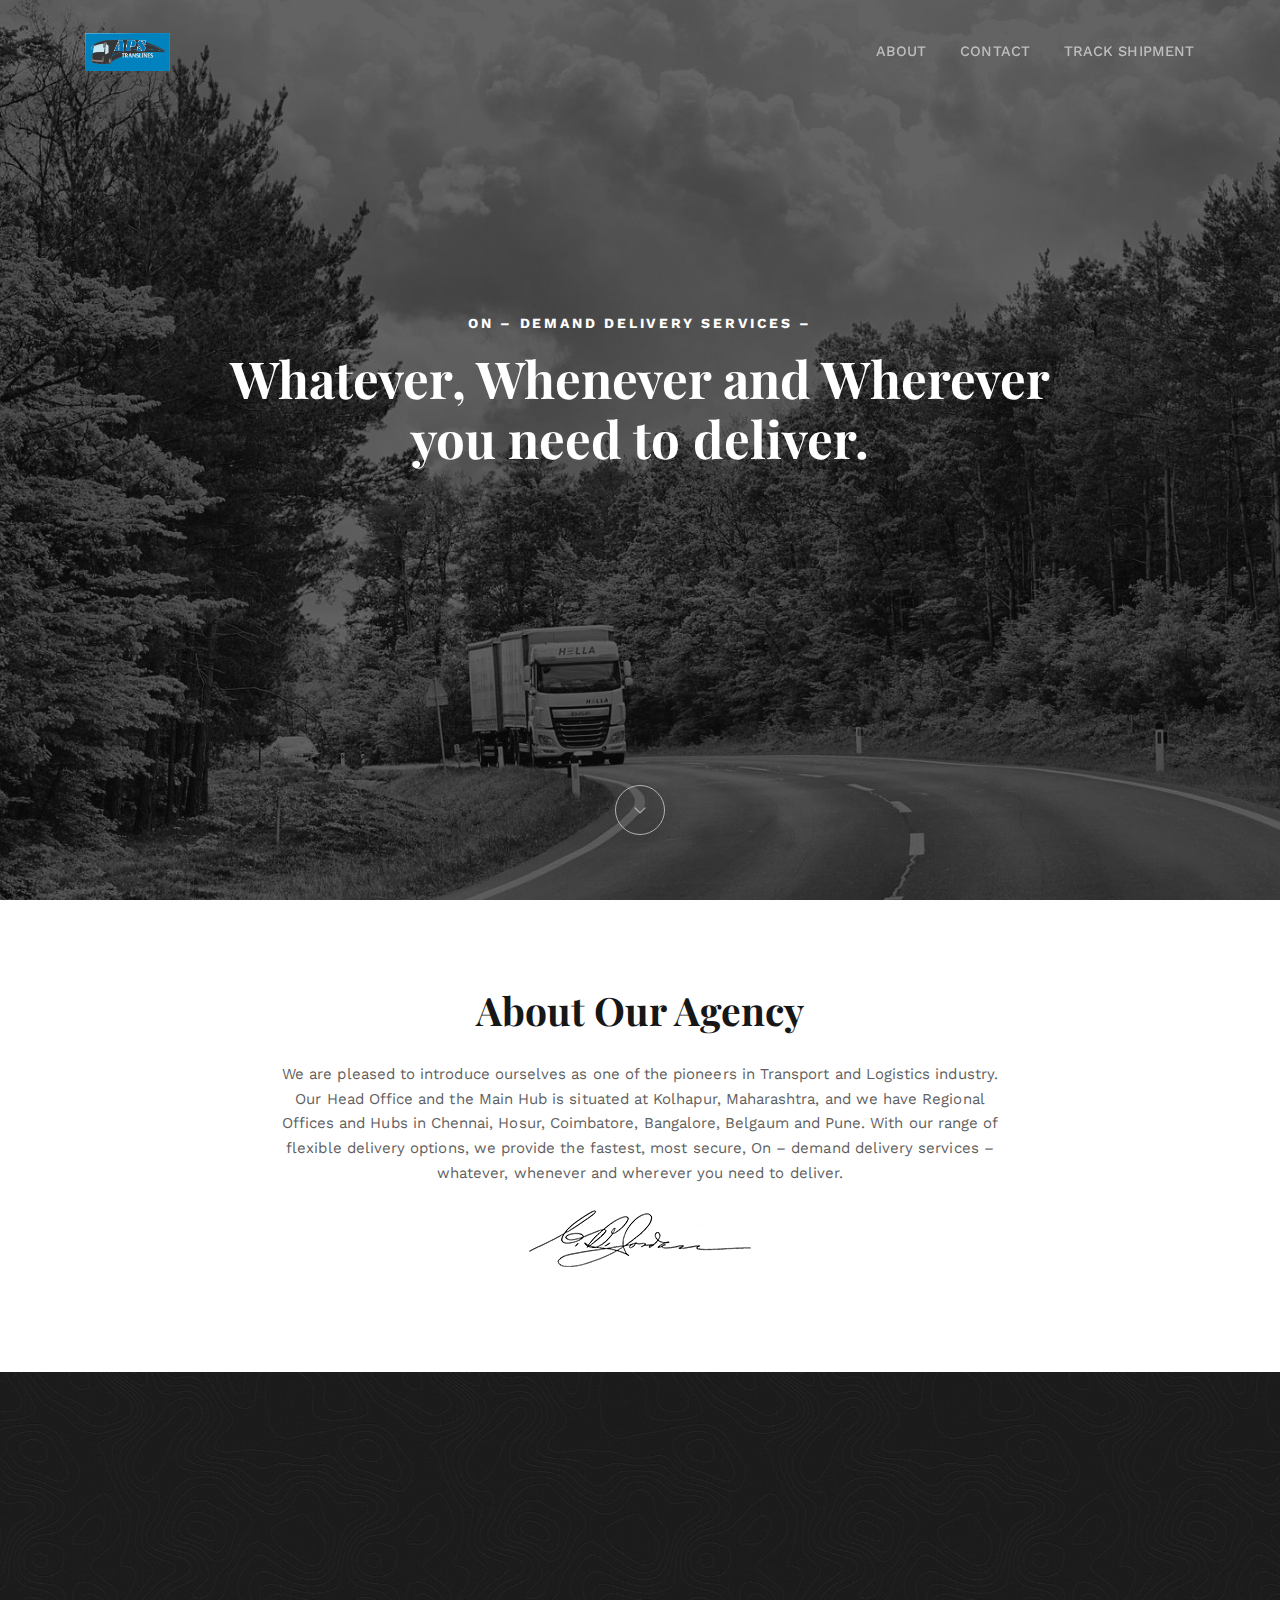
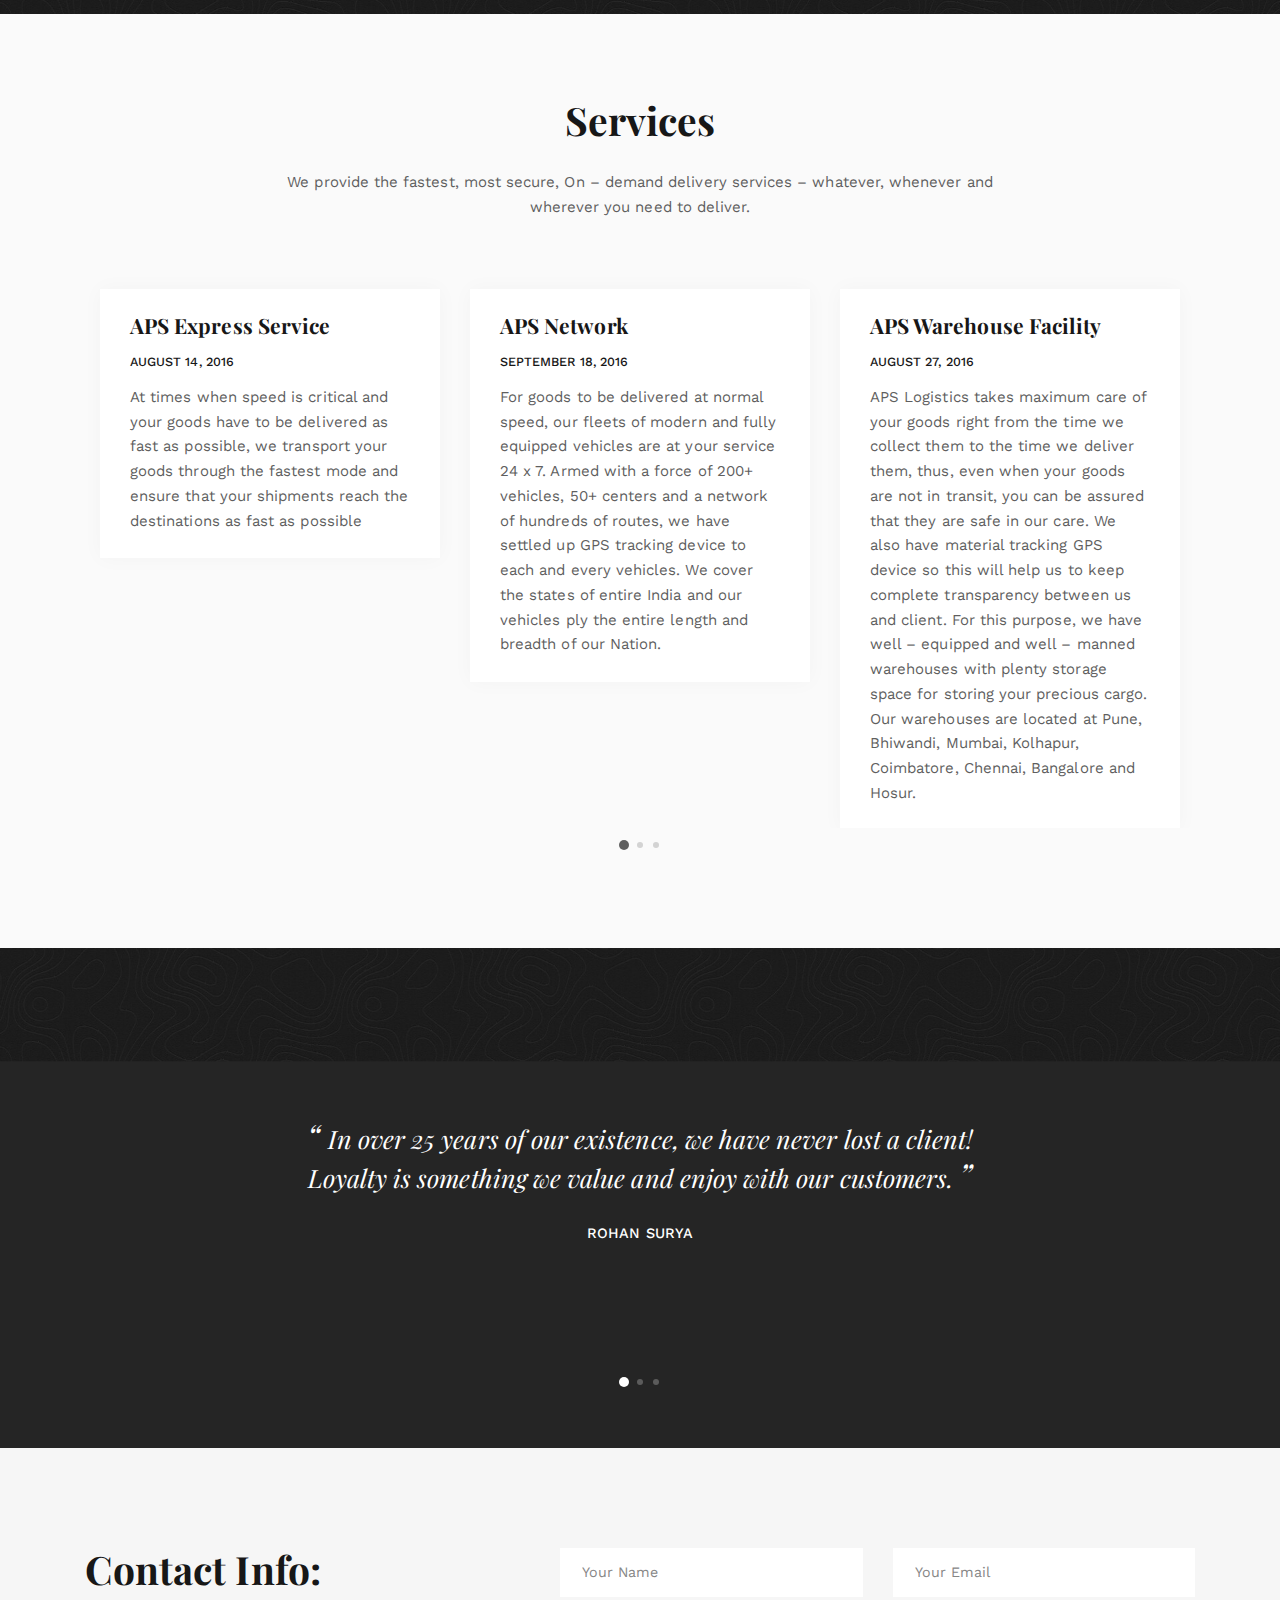
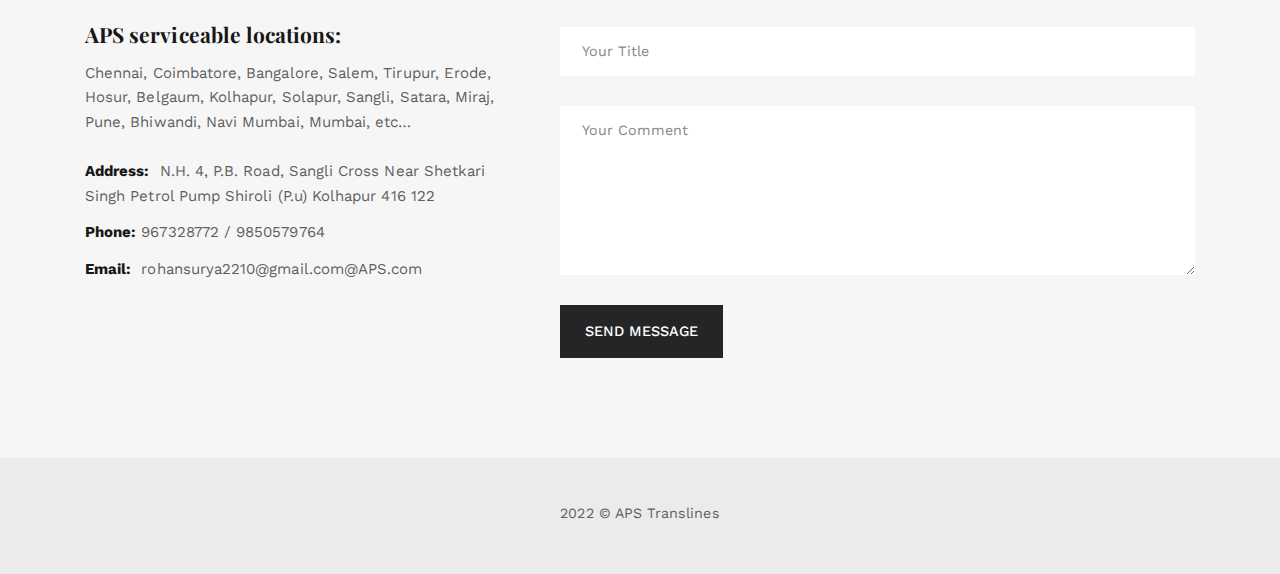
==== index.html @ 576942c9 "Aps2 Init" ====
<!DOCTYPE html>
<html lang="en">
  <head>
    <meta charset="utf-8" />
    <meta http-equiv="X-UA-Compatible" content="IE=edge" />
    <title>APS Translines</title>
    <meta
      name="description"
      content="APS Translines - A transport logistics company "
    />
    <meta
      name="keywords"
      content="APS Translines, delivery, transport, logistics, package"
    />
    <meta name="author" content="nK" />
    <link rel="icon" type="image/png" href="assets/images/favicon.jpg" />
    <!-- chage the header logo -->
    <meta name="viewport" content="width=device-width, initial-scale=1" />

    <!-- START: Styles -->

    <!-- Google Fonts -->
    <link
      href="https://fonts.googleapis.com/css?family=Playfair+Display:400,400i,700,700i%7cWork+Sans:400,500,700"
      rel="stylesheet"
      type="text/css"
    />

    <link rel="stylesheet" href="assets/css/combined.css" />

    <!-- END: Styles -->
  </head>

  <body>
    <header class="nk-header">
      <!--
        START: Navbar
    -->
      <nav
        class="nk-navbar nk-navbar-top nk-navbar-sticky nk-navbar-transparent nk-navbar-white-text-on-top"
      >
        <div class="container">
          <div class="nk-nav-table">
            <a href="index.html" class="nk-nav-logo">
              <img
                src="assets/images/logo.jpg"
                alt=""
                width="85"
                class="nk-nav-logo-onscroll"
              />
              <img src="assets/images/logo.jpg" alt="" width="85" />
            </a>

            <ul
              class="nk-nav nk-nav-right hidden-md-down"
              data-nav-mobile="#nk-nav-mobile"
            >
              <li>
                <a href="index.html#about">About</a>
              </li>
              <li>
                <a href="index.html#contact">Contact</a>
              </li>

              <li>
                <!-- <a href="blog.html">Blog</a> -->
                <a href="">Track Shipment</a>
              </li>
            </ul>

            <ul class="nk-nav nk-nav-right nk-nav-icons">
              <li class="single-icon hidden-lg-up">
                <a href="#" class="nk-navbar-full-toggle">
                  <span class="nk-icon-burger">
                    <span class="nk-t-1"></span>
                    <span class="nk-t-2"></span>
                    <span class="nk-t-3"></span>
                  </span>
                </a>
              </li>
            </ul>
          </div>
        </div>
      </nav>
      <!-- END: Navbar -->
    </header>

    <!--
    START: Navbar Mobile
-->
    <nav
      class="nk-navbar nk-navbar-full nk-navbar-align-center"
      id="nk-nav-mobile"
    >
      <div class="nk-navbar-bg">
        <div
          class="bg-image"
          style="background-image: url('assets/images/bg-menu.jpg')"
        ></div>
      </div>
      <div class="nk-nav-table">
        <div class="nk-nav-row">
          <div class="container">
            <div class="nk-nav-header">
              <div class="nk-nav-logo">
                <a href="index.html" class="nk-nav-logo">
                  <img src="assets/images/logo-light.svg" alt="" width="85" />
                </a>
              </div>

              <div class="nk-nav-close nk-navbar-full-toggle">
                <span class="nk-icon-close"></span>
              </div>
            </div>
          </div>
        </div>
        <div class="nk-nav-row-full nk-nav-row">
          <div class="nano">
            <div class="nano-content">
              <div class="nk-nav-table">
                <div
                  class="nk-nav-row nk-nav-row-full nk-nav-row-center nk-navbar-mobile-content"
                >
                  <ul class="nk-nav">
                    <!-- Here will be inserted menu from [data-mobile-menu="#nk-nav-mobile"] -->
                  </ul>
                </div>
              </div>
            </div>
          </div>
        </div>
        <div class="nk-nav-row">
          <div class="container">
            <div class="nk-nav-social">
              <ul>
                <li>
                  <a href="https://twitter.com/nkdevv"
                    ><i class="fa fa-twitter"></i
                  ></a>
                </li>
                <li>
                  <a href="https://www.facebook.com/unvabdesign/"
                    ><i class="fa fa-facebook"></i
                  ></a>
                </li>
                <li>
                  <a href="https://dribbble.com/_nK"
                    ><i class="fa fa-dribbble"></i
                  ></a>
                </li>
                <li>
                  <a href="https://www.instagram.com/unvab/"
                    ><i class="fa fa-instagram"></i
                  ></a>
                </li>
              </ul>
            </div>
          </div>
        </div>
      </div>
    </nav>
    <!-- END: Navbar Mobile -->

    <div class="nk-main">
      <!-- START: Header Title -->
      <div class="nk-header-title nk-header-title-full">
        <div class="bg-image">
          <div style="background-image: url('assets/images/truck.jpg')"></div>
          <div
            class="bg-image-overlay"
            style="background-color: rgba(12, 12, 12, 0.6)"
          ></div>
        </div>
        <div class="nk-header-table">
          <div class="nk-header-table-cell">
            <div class="container">
              <h2 class="nk-subtitle text-white">
                On – demand delivery services –
              </h2>

              <h1 class="nk-title display-3 text-white">
                Whatever, Whenever and Wherever
                <br />
                you need to deliver.
              </h1>

              <div class="nk-gap"></div>
              <div class="nk-header-text text-white">
                <div class="nk-gap-4"></div>
              </div>
            </div>
          </div>
        </div>

        <div>
          <a
            class="nk-header-title-scroll-down text-white"
            href="#nk-header-title-scroll-down"
          >
            <span class="pe-7s-angle-down"></span>
          </a>
        </div>
      </div>

      <div id="nk-header-title-scroll-down"></div>

      <!-- END: Header Title -->

      <!-- START: About Our Agency -->
      <div class="bg-white" id="about">
        <div class="container">
          <div class="row">
            <div class="col-lg-8 offset-lg-2 text-xs-center">
              <div class="nk-gap-4 mt-9"></div>

              <h2 class="display-4">About Our Agency</h2>
              <div class="nk-gap mnt-5"></div>

              <p>
                We are pleased to introduce ourselves as one of the pioneers in
                Transport and Logistics industry. Our Head Office and the Main
                Hub is situated at Kolhapur, Maharashtra, and we have Regional
                Offices and Hubs in Chennai, Hosur, Coimbatore, Bangalore,
                Belgaum and Pune. With our range of flexible delivery options,
                we provide the fastest, most secure, On – demand delivery
                services – whatever, whenever and wherever you need to deliver.
              </p>

              <img
                src="assets/images/about-me-signature.png"
                alt=""
                class="nk-img-fit"
              />

              <div class="nk-gap-4 mt-25"></div>
            </div>
          </div>
        </div>
      </div>
      <!-- END: About Our Agency -->

      <!-- START: Features -->
      <div class="nk-box bg-dark-1 text-white">
        <div
          class="bg-image bg-image-parallax"
          style="background-image: url('assets/images/bg-pattern.jpg')"
        ></div>
        <div class="nk-gap-5 mnt-6"></div>
        <div class="container">
          <div class="row vertical-gap">
            <div class="col-md-6 col-lg-3">
              <div class="nk-ibox-1">
                <div class="nk-ibox-icon">
                  <span class="pe-7s-portfolio"></span>
                </div>
                <div class="nk-ibox-cont">
                  <div class="nk-ibox-title">30+</div>
                  <div class="nk-ibox-text">Valuable Cliente</div>
                </div>
              </div>
            </div>
            <div class="col-md-6 col-lg-3">
              <div class="nk-ibox-1">
                <div class="nk-ibox-icon">
                  <span class="pe-7s-clock"></span>
                </div>
                <div class="nk-ibox-cont">
                  <div class="nk-ibox-title">24 X 7</div>
                  <div class="nk-ibox-text">Available</div>
                </div>
              </div>
            </div>
            <div class="col-md-6 col-lg-3">
              <div class="nk-ibox-1">
                <div class="nk-ibox-icon">
                  <span class="pe-7s-star"></span>
                </div>
                <div class="nk-ibox-cont">
                  <div class="nk-ibox-title">200+</div>
                  <div class="nk-ibox-text">vehicles</div>
                </div>
              </div>
            </div>
            <div class="col-md-6 col-lg-3">
              <div class="nk-ibox-1">
                <div class="nk-ibox-icon">
                  <span class="pe-7s-like"></span>
                </div>
                <div class="nk-ibox-cont">
                  <div class="nk-ibox-title">735</div>
                  <div class="nk-ibox-text">Happy Clients</div>
                </div>
              </div>
            </div>
          </div>
        </div>
        <div class="nk-gap-5 mnt-6"></div>
      </div>
      <!-- END: Features -->

      <!-- START: Portfolio -->
      <!-- <div class="nk-box bg-white" id="projects">
        <div class="nk-gap-4 mt-5"></div>

        <h2 class="text-xs-center display-4">Best Projects</h2>

        <div class="nk-gap mnt-6"></div>
        <div class="container">
          <div class="row">
            <div class="col-lg-8 offset-lg-2">
              <div class="text-xs-center">
                Donec orci sem, pretium ac dolor et, faucibus faucibus mauris.
                Etiam,pellentesque faucibus. Vestibulum gravida volutpat ipsum
                non ultrices.
              </div>
            </div>
          </div>
        </div>

        <div class="nk-gap-2 mt-12"></div>
        <div class="container">
          <div class="nk-portfolio-list nk-isotope nk-isotope-3-cols">
            <div class="nk-isotope-item" data-filter="Mockup">
              <div
                class="nk-portfolio-item nk-portfolio-item-square nk-portfolio-item-info-style-1"
              >
                <a
                  href="portfolio-single.html"
                  class="nk-portfolio-item-link"
                ></a>
                <div class="nk-portfolio-item-image">
                  <div
                    style="
                      background-image: url('assets/images/portfolio-7-sm.jpg');
                    "
                  ></div>
                </div>
                <div
                  class="nk-portfolio-item-info nk-portfolio-item-info-center text-xs-center"
                >
                  <div>
                    <h2 class="portfolio-item-title h3">Vinyl Record</h2>
                    <div class="portfolio-item-category">Mockup</div>
                  </div>
                </div>
              </div>
            </div>

            <div class="nk-isotope-item" data-filter="Print">
              <div
                class="nk-portfolio-item nk-portfolio-item-square nk-portfolio-item-info-style-1"
              >
                <a
                  href="portfolio-single.html"
                  class="nk-portfolio-item-link"
                ></a>
                <div class="nk-portfolio-item-image">
                  <div
                    style="
                      background-image: url('assets/images/portfolio-4-sm.jpg');
                    "
                  ></div>
                </div>
                <div
                  class="nk-portfolio-item-info nk-portfolio-item-info-center text-xs-center"
                >
                  <div>
                    <h2 class="portfolio-item-title h3">Modern T-Shirt</h2>
                    <div class="portfolio-item-category">Print</div>
                  </div>
                </div>
              </div>
            </div>

            <div class="nk-isotope-item" data-filter="Branding">
              <div
                class="nk-portfolio-item nk-portfolio-item-square nk-portfolio-item-info-style-1"
              >
                <a
                  href="portfolio-single.html"
                  class="nk-portfolio-item-link"
                ></a>
                <div class="nk-portfolio-item-image">
                  <div
                    style="
                      background-image: url('assets/images/portfolio-5-sm.jpg');
                    "
                  ></div>
                </div>
                <div
                  class="nk-portfolio-item-info nk-portfolio-item-info-center text-xs-center"
                >
                  <div>
                    <h2 class="portfolio-item-title h3">Minimal Bag</h2>
                    <div class="portfolio-item-category">Branding</div>
                  </div>
                </div>
              </div>
            </div>

            <div class="nk-isotope-item" data-filter="Design">
              <div
                class="nk-portfolio-item nk-portfolio-item-square nk-portfolio-item-info-style-1"
              >
                <a
                  href="portfolio-single.html"
                  class="nk-portfolio-item-link"
                ></a>
                <div class="nk-portfolio-item-image">
                  <div
                    style="
                      background-image: url('assets/images/portfolio-9-sm.jpg');
                    "
                  ></div>
                </div>
                <div
                  class="nk-portfolio-item-info nk-portfolio-item-info-center text-xs-center"
                >
                  <div>
                    <h2 class="portfolio-item-title h3">Clean &amp; Groovy</h2>
                    <div class="portfolio-item-category">Design</div>
                  </div>
                </div>
              </div>
            </div>

            <div class="nk-isotope-item" data-filter="Design">
              <div
                class="nk-portfolio-item nk-portfolio-item-square nk-portfolio-item-info-style-1"
              >
                <a
                  href="portfolio-single.html"
                  class="nk-portfolio-item-link"
                ></a>
                <div class="nk-portfolio-item-image">
                  <div
                    style="
                      background-image: url('assets/images/portfolio-3-sm.jpg');
                    "
                  ></div>
                </div>
                <div
                  class="nk-portfolio-item-info nk-portfolio-item-info-center text-xs-center"
                >
                  <div>
                    <h2 class="portfolio-item-title h3">Minimal Mobile App</h2>
                    <div class="portfolio-item-category">Design</div>
                  </div>
                </div>
              </div>
            </div>

            <div class="nk-isotope-item" data-filter="Print">
              <div
                class="nk-portfolio-item nk-portfolio-item-square nk-portfolio-item-info-style-1"
              >
                <a
                  href="portfolio-single.html"
                  class="nk-portfolio-item-link"
                ></a>
                <div class="nk-portfolio-item-image">
                  <div
                    style="
                      background-image: url('assets/images/portfolio-8-sm.jpg');
                    "
                  ></div>
                </div>
                <div
                  class="nk-portfolio-item-info nk-portfolio-item-info-center text-xs-center"
                >
                  <div>
                    <h2 class="portfolio-item-title h3">White T-Shirt</h2>
                    <div class="portfolio-item-category">Print</div>
                  </div>
                </div>
              </div>
            </div>

            <div class="nk-isotope-item" data-filter="Branding">
              <div
                class="nk-portfolio-item nk-portfolio-item-square nk-portfolio-item-info-style-1"
              >
                <a
                  href="portfolio-single.html"
                  class="nk-portfolio-item-link"
                ></a>
                <div class="nk-portfolio-item-image">
                  <div
                    style="
                      background-image: url('assets/images/portfolio-2-sm.jpg');
                    "
                  ></div>
                </div>
                <div
                  class="nk-portfolio-item-info nk-portfolio-item-info-center text-xs-center"
                >
                  <div>
                    <h2 class="portfolio-item-title h3">Business Card</h2>
                    <div class="portfolio-item-category">Branding</div>
                  </div>
                </div>
              </div>
            </div>

            <div class="nk-isotope-item" data-filter="Photography">
              <div
                class="nk-portfolio-item nk-portfolio-item-square nk-portfolio-item-info-style-1"
              >
                <a
                  href="portfolio-single.html"
                  class="nk-portfolio-item-link"
                ></a>
                <div class="nk-portfolio-item-image">
                  <div
                    style="
                      background-image: url('assets/images/portfolio-6-sm.jpg');
                    "
                  ></div>
                </div>
                <div
                  class="nk-portfolio-item-info nk-portfolio-item-info-center text-xs-center"
                >
                  <div>
                    <h2 class="portfolio-item-title h3">Heja Stockholm</h2>
                    <div class="portfolio-item-category">Photography</div>
                  </div>
                </div>
              </div>
            </div>

            <div class="nk-isotope-item" data-filter="Photography">
              <div
                class="nk-portfolio-item nk-portfolio-item-square nk-portfolio-item-info-style-1"
              >
                <a
                  href="portfolio-single.html"
                  class="nk-portfolio-item-link"
                ></a>
                <div class="nk-portfolio-item-image">
                  <div
                    style="
                      background-image: url('assets/images/portfolio-12-sm.jpg');
                    "
                  ></div>
                </div>
                <div
                  class="nk-portfolio-item-info nk-portfolio-item-info-center text-xs-center"
                >
                  <div>
                    <h2 class="portfolio-item-title h3">Paper Bag</h2>
                    <div class="portfolio-item-category">Photography</div>
                  </div>
                </div>
              </div>
            </div>
          </div>
        </div>
        <div class="nk-gap-4 mt-15"></div>
      </div> -->
      <!-- END: Portfolio -->
      <!-- START: Blog -->
      <div class="nk-box bg-gray-1" id="blog">
        <div class="nk-gap-4 mt-5"></div>

        <h2 class="text-xs-center display-4">Services</h2>

        <div class="nk-gap mnt-6"></div>
        <div class="container">
          <div class="row">
            <div class="col-lg-8 offset-lg-2">
              <div class="text-xs-center">
                We provide the fastest, most secure, On – demand delivery
                services – whatever, whenever and wherever you need to deliver.
              </div>
            </div>
          </div>
        </div>

        <div class="nk-gap-2 mt-12"></div>
        <div class="container">
          <!-- START: Carousel -->
          <div
            class="nk-carousel-2 nk-carousel-x2 nk-carousel-no-margin nk-carousel-all-visible nk-blog-isotope"
            data-dots="true"
          >
            <div class="nk-carousel-inner">
              <div>
                <div>
                  <div class="pl-15 pr-15">
                    <div class="nk-blog-post">
                      <h2 class="nk-post-title h4">
                        <a href="blog-single.html">APS Network</a>
                      </h2>

                      <div class="nk-post-date">September 18, 2016</div>

                      <div class="nk-post-text">
                        <p>
                          For goods to be delivered at normal speed, our fleets
                          of modern and fully equipped vehicles are at your
                          service 24 x 7. Armed with a force of 200+ vehicles,
                          50+ centers and a network of hundreds of routes, we
                          have settled up GPS tracking device to each and every
                          vehicles. We cover the states of entire India and our
                          vehicles ply the entire length and breadth of our
                          Nation.
                        </p>
                      </div>
                    </div>
                  </div>
                  <div class="nk-gap-1"></div>
                </div>
              </div>

              <div>
                <div>
                  <div class="pl-15 pr-15">
                    <div class="nk-blog-post">
                      <h2 class="nk-post-title h4">
                        <a href="blog-single.html">APS Warehouse Facility</a>
                      </h2>

                      <div class="nk-post-date">August 27, 2016</div>

                      <div class="nk-post-text">
                        <p>
                          APS Logistics takes maximum care of your goods right
                          from the time we collect them to the time we deliver
                          them, thus, even when your goods are not in transit,
                          you can be assured that they are safe in our care. We
                          also have material tracking GPS device so this will
                          help us to keep complete transparency between us and
                          client. For this purpose, we have well – equipped and
                          well – manned warehouses with plenty storage space for
                          storing your precious cargo. Our warehouses are
                          located at Pune, Bhiwandi, Mumbai, Kolhapur,
                          Coimbatore, Chennai, Bangalore and Hosur.
                        </p>
                      </div>
                    </div>
                  </div>
                  <div class="nk-gap-1"></div>
                </div>
              </div>

              <div>
                <div>
                  <div class="pl-15 pr-15">
                    <div class="nk-blog-post">
                      <h2 class="nk-post-title h4">
                        <a href="blog-single.html">APS Express Service</a>
                      </h2>

                      <div class="nk-post-date">August 14, 2016</div>

                      <div class="nk-post-text">
                        <p>
                          At times when speed is critical and your goods have to
                          be delivered as fast as possible, we transport your
                          goods through the fastest mode and ensure that your
                          shipments reach the destinations as fast as possible
                        </p>
                      </div>
                    </div>
                  </div>
                  <div class="nk-gap-1"></div>
                </div>
              </div>
            </div>
          </div>
          <!-- END: Carousel -->
        </div>
        <div class="nk-gap-5 mt-20"></div>
      </div>
      <!-- END: Blog -->

      <!-- START: Reviews -->
      <div class="nk-box bg-dark-1">
        <div
          class="bg-image bg-image-parallax"
          style="background-image: url('assets/images/bg-pattern.jpg')"
        ></div>
        <div class="nk-gap-5 mnt-6"></div>
        <div class="nk-gap-3"></div>
        <div class="container-fluid">
          <!-- START: Carousel -->
          <div
            class="nk-carousel nk-carousel-all-visible text-white"
            data-autoplay="18000"
            data-dots="true"
          >
            <div class="nk-carousel-inner">
              <div>
                <div>
                  <blockquote class="nk-blockquote-style-1 text-white">
                    <p>
                      In over 25 years of our existence, we have never lost a
                      client! Loyalty is something we value and enjoy with our
                      customers.
                    </p>
                    <cite>Rohan Surya</cite>
                  </blockquote>
                  <div class="nk-gap-3 mt-10"></div>
                </div>
              </div>
              <div>
                <div>
                  <blockquote class="nk-blockquote-style-1 text-white">
                    <p>
                      TIME IS MONEY SO WE BELIVE IN DELIVERING THE MATERIAL ON
                      TIME
                    </p>
                    <cite>Rohan Surya</cite>
                  </blockquote>
                  <div class="nk-gap-3 mt-10"></div>
                </div>
              </div>
              <div>
                <div>
                  <blockquote class="nk-blockquote-style-1 text-white">
                    <p>
                      At 1993 we were nothing we were in found of something till
                      2010 we got a base of 100 coustmer we become something
                      today we are working with a huge coustmer market and we
                      are now anything
                    </p>
                    <cite>Rohan Surya</cite>
                  </blockquote>
                  <div class="nk-gap-3 mt-10"></div>
                </div>
              </div>
            </div>
          </div>
          <!-- END: Carousel -->
        </div>
        <div class="nk-gap-4 mt-3"></div>
      </div>
      <!-- END: Reviews -->

      <!-- START: Contact Info -->
      <div class="container" id="contact">
        <div class="nk-gap-5"></div>
        <div class="row vertical-gap">
          <div class="col-lg-5">
            <!-- START: Info -->
            <h2 class="display-4">Contact Info:</h2>
            <div class="nk-gap mnt-3"></div>
            <h4>APS serviceable locations:</h4>
            <p>
              Chennai, Coimbatore, Bangalore, Salem, Tirupur, Erode, Hosur,
              Belgaum, Kolhapur, Solapur, Sangli, Satara, Miraj, Pune, Bhiwandi,
              Navi Mumbai, Mumbai, etc…
            </p>

            <ul class="nk-contact-info">
              <li>
                <strong>Address:</strong> N.H. 4, P.B. Road, Sangli Cross Near
                Shetkari Singh Petrol Pump Shiroli (P.u) Kolhapur 416 122
              </li>
              <li><strong>Phone:</strong>967328772 / 9850579764</li>
              <li><strong>Email:</strong> rohansurya2210@gmail.com@APS.com</li>
            </ul>
            <!-- END: Info -->
          </div>
          <div class="col-lg-7">
            <!-- START: Form -->
            <form action="#" class="nk-form nk-form-ajax">
              <div class="row vertical-gap">
                <div class="col-md-6">
                  <input
                    type="text"
                    class="form-control required"
                    name="name"
                    placeholder="Your Name"
                  />
                </div>
                <div class="col-md-6">
                  <input
                    type="email"
                    class="form-control required"
                    name="email"
                    placeholder="Your Email"
                  />
                </div>
              </div>

              <div class="nk-gap-1"></div>
              <input
                type="text"
                class="form-control required"
                name="title"
                placeholder="Your Title"
              />

              <div class="nk-gap-1"></div>
              <textarea
                class="form-control required"
                name="message"
                rows="8"
                placeholder="Your Comment"
                aria-required="true"
              ></textarea>
              <div class="nk-gap-1"></div>
              <div class="nk-form-response-success"></div>
              <div class="nk-form-response-error"></div>
              <button class="nk-btn">Send Message</button>
            </form>
            <!-- END: Form -->
          </div>
        </div>
        <div class="nk-gap-5"></div>
      </div>
      <!-- END: Contact Info -->

      <!--
    START: Footer
-->
      <footer class="nk-footer">
        <div class="nk-footer-cont">
          <div class="container text-xs-center">
            <div class="nk-footer-text">
              <p>2022 &copy; APS Translines</p>
            </div>
          </div>
        </div>
      </footer>
      <!-- END: Footer -->
    </div>

    <!-- START: Scripts -->

    <script src="assets/js/combined.js"></script>

    <!-- END: Scripts -->
  </body>
</html>
---- assets/css/combined.css ----
@charset "UTF-8";html{font-family:sans-serif;line-height:1.15;-ms-text-size-adjust:100%;-webkit-text-size-adjust:100%}body{margin:0}details,footer,header,main,menu,nav,section{display:block}progress,video{display:inline-block}progress{vertical-align:baseline}[hidden],template{display:none}a{background-color:transparent;-webkit-text-decoration-skip:objects}a:active,a:hover{outline-width:0}b,strong{font-weight:inherit;font-weight:bolder}h1{font-size:2em;margin:.67em 0}img{border-style:none}svg:not(:root){overflow:hidden}code{font-family:monospace,monospace;font-size:1em}hr{box-sizing:content-box;height:0;overflow:visible}button,input,optgroup,select,textarea{font:inherit;margin:0}optgroup{font-weight:700}button,input{overflow:visible}button,select{text-transform:none}[type=reset],[type=submit],button,html [type=button]{-webkit-appearance:button}[type=button]::-moz-focus-inner,[type=reset]::-moz-focus-inner,[type=submit]::-moz-focus-inner,button::-moz-focus-inner{border-style:none;padding:0}[type=button]:-moz-focusring,[type=reset]:-moz-focusring,[type=submit]:-moz-focusring,button:-moz-focusring{outline:1px dotted ButtonText}textarea{overflow:auto}[type=checkbox],[type=radio]{box-sizing:border-box;padding:0}[type=number]::-webkit-inner-spin-button,[type=number]::-webkit-outer-spin-button{height:auto}[type=search]{-webkit-appearance:textfield;outline-offset:-2px}[type=search]::-webkit-search-cancel-button,[type=search]::-webkit-search-decoration{-webkit-appearance:none}::-webkit-input-placeholder{color:inherit;opacity:.54}::-webkit-file-upload-button{-webkit-appearance:button;font:inherit}@media print{*,:after,:before,:first-letter,blockquote:first-line,div:first-line,li:first-line,p:first-line{text-shadow:none!important;box-shadow:none!important}a,a:visited{text-decoration:underline}blockquote{border:1px solid #999;page-break-inside:avoid}thead{display:table-header-group}img,tr{page-break-inside:avoid}h2,h3,p{orphans:3;widows:3}h2,h3{page-break-after:avoid}.navbar{display:none}.tag{border:1px solid #000}.table{border-collapse:collapse!important}.table td,.table th{background-color:#fff!important}}html{box-sizing:border-box}*,:after,:before{box-sizing:inherit}@-ms-viewport{width:device-width}html{font-size:16px;-ms-overflow-style:scrollbar;-webkit-tap-highlight-color:transparent}body{font-family:-apple-system,BlinkMacSystemFont,Segoe UI,Roboto,Helvetica Neue,Arial,sans-serif;font-size:1rem;font-weight:400;line-height:1.5;color:#373a3c;background-color:#fff}[tabindex="-1"]:focus{outline:0!important}h1,h2,h3,h4,h5,h6{margin-top:0;margin-bottom:.5rem}p{margin-top:0}address,p{margin-bottom:1rem}address{font-style:normal;line-height:inherit}ol,ul{margin-top:0;margin-bottom:1rem}ol ol,ol ul,ul ol,ul ul{margin-bottom:0}dt{font-weight:700}blockquote{margin:0 0 1rem}a{color:#0275d8;text-decoration:none}a:focus,a:hover{color:#014c8c;text-decoration:underline}a:focus{outline:5px auto -webkit-focus-ring-color;outline-offset:-2px}a:not([href]):not([tabindex]),a:not([href]):not([tabindex]):focus,a:not([href]):not([tabindex]):hover{color:inherit;text-decoration:none}a:not([href]):not([tabindex]):focus{outline:0}img{vertical-align:middle}[role=button]{cursor:pointer}[role=button],a,area,button,input,label,select,textarea{-ms-touch-action:manipulation;touch-action:manipulation}table{border-collapse:collapse;background-color:transparent}caption{padding-top:.75rem;padding-bottom:.75rem;color:#818a91;caption-side:bottom}caption,th{text-align:left}label{display:inline-block;margin-bottom:.5rem}button:focus{outline:1px dotted;outline:5px auto -webkit-focus-ring-color}button,input,select,textarea{line-height:inherit}input[type=checkbox]:disabled,input[type=radio]:disabled{cursor:not-allowed}input[type=date],input[type=datetime-local],input[type=month],input[type=time]{-webkit-appearance:listbox}textarea{resize:vertical}input[type=search]{-webkit-appearance:none}[hidden]{display:none!important}.h1,.h2,.h3,.h4,.h5,.h6,h1,h2,h3,h4,h5,h6{margin-bottom:.5rem;font-family:inherit;font-weight:500;line-height:1.1;color:inherit}.h1,h1{font-size:2.5rem}.h2,h2{font-size:2rem}.h3,h3{font-size:1.75rem}.h4,h4{font-size:1.5rem}.h5,h5{font-size:1.25rem}.h6,h6{font-size:1rem}.display-1{font-size:6rem;font-weight:300}.display-2{font-size:5.5rem;font-weight:300}.display-3{font-size:4.5rem;font-weight:300}.display-4{font-size:3.5rem;font-weight:300}hr{margin-top:1rem;margin-bottom:1rem;border:0;border-top:1px solid rgba(0,0,0,.1)}.list-inline{padding-left:0;list-style:none}.list-inline-item{display:inline-block}.list-inline-item:not(:last-child){margin-right:5px}.blockquote{padding:.5rem 1rem;margin-bottom:1rem;font-size:1.25rem;border-left:.25rem solid #eceeef}.blockquote-footer{display:block;font-size:80%;color:#818a91}.blockquote-footer:before{content:"\2014 \00A0"}.blockquote-reverse{padding-right:1rem;padding-left:0;text-align:right;border-right:.25rem solid #eceeef;border-left:0}.blockquote-reverse .blockquote-footer:before{content:""}.blockquote-reverse .blockquote-footer:after{content:"\00A0 \2014"}.carousel-inner>.carousel-item>a>img,.carousel-inner>.carousel-item>img,.img-fluid,.img-thumbnail{max-width:100%;height:auto}.img-thumbnail{padding:.25rem;background-color:#fff;border:1px solid #ddd;border-radius:.25rem;-webkit-transition:all .2s ease-in-out;transition:all .2s ease-in-out}code{font-family:Menlo,Monaco,Consolas,Liberation Mono,Courier New,monospace;padding:.2rem .4rem;font-size:90%;color:#bd4147;background-color:#f7f7f9;border-radius:.25rem}.container{margin-left:auto;margin-right:auto;padding-right:15px;padding-left:15px}.container:after{content:"";display:table;clear:both}@media (min-width:576px){.container{padding-right:15px;padding-left:15px}}@media (min-width:768px){.container{padding-right:15px;padding-left:15px}}@media (min-width:992px){.container{padding-right:15px;padding-left:15px}}@media (min-width:1200px){.container{padding-right:15px;padding-left:15px}}@media (min-width:576px){.container{width:540px;max-width:100%}}@media (min-width:768px){.container{width:720px;max-width:100%}}@media (min-width:992px){.container{width:960px;max-width:100%}}@media (min-width:1200px){.container{width:1140px;max-width:100%}}.container-fluid{margin-left:auto;margin-right:auto;padding-right:15px;padding-left:15px}.container-fluid:after{content:"";display:table;clear:both}@media (min-width:576px){.container-fluid{padding-right:15px;padding-left:15px}}@media (min-width:768px){.container-fluid{padding-right:15px;padding-left:15px}}@media (min-width:992px){.container-fluid{padding-right:15px;padding-left:15px}}@media (min-width:1200px){.container-fluid{padding-right:15px;padding-left:15px}}.row{margin-right:-15px;margin-left:-15px}.row:after{content:"";display:table;clear:both}@media (min-width:576px){.row{margin-right:-15px;margin-left:-15px}}@media (min-width:768px){.row{margin-right:-15px;margin-left:-15px}}@media (min-width:992px){.row{margin-right:-15px;margin-left:-15px}}@media (min-width:1200px){.row{margin-right:-15px;margin-left:-15px}}.col-lg,.col-lg-1,.col-lg-2,.col-lg-3,.col-lg-4,.col-lg-5,.col-lg-6,.col-lg-7,.col-lg-8,.col-lg-9,.col-lg-10,.col-lg-11,.col-lg-12,.col-md,.col-md-1,.col-md-2,.col-md-3,.col-md-4,.col-md-5,.col-md-6,.col-md-7,.col-md-8,.col-md-9,.col-md-10,.col-md-11,.col-md-12,.col-sm,.col-sm-1,.col-sm-2,.col-sm-3,.col-sm-4,.col-sm-5,.col-sm-6,.col-sm-7,.col-sm-8,.col-sm-9,.col-sm-10,.col-sm-11,.col-sm-12,.col-xs,.col-xs-1,.col-xs-2,.col-xs-3,.col-xs-4,.col-xs-5,.col-xs-6,.col-xs-7,.col-xs-8,.col-xs-9,.col-xs-10,.col-xs-11,.col-xs-12{position:relative;min-height:1px;padding-right:15px;padding-left:15px}@media (min-width:576px){.col-lg,.col-lg-1,.col-lg-2,.col-lg-3,.col-lg-4,.col-lg-5,.col-lg-6,.col-lg-7,.col-lg-8,.col-lg-9,.col-lg-10,.col-lg-11,.col-lg-12,.col-md,.col-md-1,.col-md-2,.col-md-3,.col-md-4,.col-md-5,.col-md-6,.col-md-7,.col-md-8,.col-md-9,.col-md-10,.col-md-11,.col-md-12,.col-sm,.col-sm-1,.col-sm-2,.col-sm-3,.col-sm-4,.col-sm-5,.col-sm-6,.col-sm-7,.col-sm-8,.col-sm-9,.col-sm-10,.col-sm-11,.col-sm-12,.col-xs,.col-xs-1,.col-xs-2,.col-xs-3,.col-xs-4,.col-xs-5,.col-xs-6,.col-xs-7,.col-xs-8,.col-xs-9,.col-xs-10,.col-xs-11,.col-xs-12{padding-right:15px;padding-left:15px}}@media (min-width:768px){.col-lg,.col-lg-1,.col-lg-2,.col-lg-3,.col-lg-4,.col-lg-5,.col-lg-6,.col-lg-7,.col-lg-8,.col-lg-9,.col-lg-10,.col-lg-11,.col-lg-12,.col-md,.col-md-1,.col-md-2,.col-md-3,.col-md-4,.col-md-5,.col-md-6,.col-md-7,.col-md-8,.col-md-9,.col-md-10,.col-md-11,.col-md-12,.col-sm,.col-sm-1,.col-sm-2,.col-sm-3,.col-sm-4,.col-sm-5,.col-sm-6,.col-sm-7,.col-sm-8,.col-sm-9,.col-sm-10,.col-sm-11,.col-sm-12,.col-xs,.col-xs-1,.col-xs-2,.col-xs-3,.col-xs-4,.col-xs-5,.col-xs-6,.col-xs-7,.col-xs-8,.col-xs-9,.col-xs-10,.col-xs-11,.col-xs-12{padding-right:15px;padding-left:15px}}@media (min-width:992px){.col-lg,.col-lg-1,.col-lg-2,.col-lg-3,.col-lg-4,.col-lg-5,.col-lg-6,.col-lg-7,.col-lg-8,.col-lg-9,.col-lg-10,.col-lg-11,.col-lg-12,.col-md,.col-md-1,.col-md-2,.col-md-3,.col-md-4,.col-md-5,.col-md-6,.col-md-7,.col-md-8,.col-md-9,.col-md-10,.col-md-11,.col-md-12,.col-sm,.col-sm-1,.col-sm-2,.col-sm-3,.col-sm-4,.col-sm-5,.col-sm-6,.col-sm-7,.col-sm-8,.col-sm-9,.col-sm-10,.col-sm-11,.col-sm-12,.col-xs,.col-xs-1,.col-xs-2,.col-xs-3,.col-xs-4,.col-xs-5,.col-xs-6,.col-xs-7,.col-xs-8,.col-xs-9,.col-xs-10,.col-xs-11,.col-xs-12{padding-right:15px;padding-left:15px}}@media (min-width:1200px){.col-lg,.col-lg-1,.col-lg-2,.col-lg-3,.col-lg-4,.col-lg-5,.col-lg-6,.col-lg-7,.col-lg-8,.col-lg-9,.col-lg-10,.col-lg-11,.col-lg-12,.col-md,.col-md-1,.col-md-2,.col-md-3,.col-md-4,.col-md-5,.col-md-6,.col-md-7,.col-md-8,.col-md-9,.col-md-10,.col-md-11,.col-md-12,.col-sm,.col-sm-1,.col-sm-2,.col-sm-3,.col-sm-4,.col-sm-5,.col-sm-6,.col-sm-7,.col-sm-8,.col-sm-9,.col-sm-10,.col-sm-11,.col-sm-12,.col-xs,.col-xs-1,.col-xs-2,.col-xs-3,.col-xs-4,.col-xs-5,.col-xs-6,.col-xs-7,.col-xs-8,.col-xs-9,.col-xs-10,.col-xs-11,.col-xs-12{padding-right:15px;padding-left:15px}}.col-xs-1{float:left;width:8.333333%}.col-xs-2{float:left;width:16.666667%}.col-xs-3{float:left;width:25%}.col-xs-4{float:left;width:33.333333%}.col-xs-5{float:left;width:41.666667%}.col-xs-6{float:left;width:50%}.col-xs-7{float:left;width:58.333333%}.col-xs-8{float:left;width:66.666667%}.col-xs-9{float:left;width:75%}.col-xs-10{float:left;width:83.333333%}.col-xs-11{float:left;width:91.666667%}.col-xs-12{float:left;width:100%}.push-xs-0{left:auto}.push-xs-1{left:8.333333%}.push-xs-2{left:16.666667%}.push-xs-3{left:25%}.push-xs-4{left:33.333333%}.push-xs-5{left:41.666667%}.push-xs-6{left:50%}.push-xs-7{left:58.333333%}.push-xs-8{left:66.666667%}.push-xs-9{left:75%}.push-xs-10{left:83.333333%}.push-xs-11{left:91.666667%}.push-xs-12{left:100%}.offset-xs-1{margin-left:8.333333%}.offset-xs-2{margin-left:16.666667%}.offset-xs-3{margin-left:25%}.offset-xs-4{margin-left:33.333333%}.offset-xs-5{margin-left:41.666667%}.offset-xs-6{margin-left:50%}.offset-xs-7{margin-left:58.333333%}.offset-xs-8{margin-left:66.666667%}.offset-xs-9{margin-left:75%}.offset-xs-10{margin-left:83.333333%}.offset-xs-11{margin-left:91.666667%}@media (min-width:576px){.col-sm-1{float:left;width:8.333333%}.col-sm-2{float:left;width:16.666667%}.col-sm-3{float:left;width:25%}.col-sm-4{float:left;width:33.333333%}.col-sm-5{float:left;width:41.666667%}.col-sm-6{float:left;width:50%}.col-sm-7{float:left;width:58.333333%}.col-sm-8{float:left;width:66.666667%}.col-sm-9{float:left;width:75%}.col-sm-10{float:left;width:83.333333%}.col-sm-11{float:left;width:91.666667%}.col-sm-12{float:left;width:100%}.push-sm-0{left:auto}.push-sm-1{left:8.333333%}.push-sm-2{left:16.666667%}.push-sm-3{left:25%}.push-sm-4{left:33.333333%}.push-sm-5{left:41.666667%}.push-sm-6{left:50%}.push-sm-7{left:58.333333%}.push-sm-8{left:66.666667%}.push-sm-9{left:75%}.push-sm-10{left:83.333333%}.push-sm-11{left:91.666667%}.push-sm-12{left:100%}.offset-sm-0{margin-left:0}.offset-sm-1{margin-left:8.333333%}.offset-sm-2{margin-left:16.666667%}.offset-sm-3{margin-left:25%}.offset-sm-4{margin-left:33.333333%}.offset-sm-5{margin-left:41.666667%}.offset-sm-6{margin-left:50%}.offset-sm-7{margin-left:58.333333%}.offset-sm-8{margin-left:66.666667%}.offset-sm-9{margin-left:75%}.offset-sm-10{margin-left:83.333333%}.offset-sm-11{margin-left:91.666667%}}@media (min-width:768px){.col-md-1{float:left;width:8.333333%}.col-md-2{float:left;width:16.666667%}.col-md-3{float:left;width:25%}.col-md-4{float:left;width:33.333333%}.col-md-5{float:left;width:41.666667%}.col-md-6{float:left;width:50%}.col-md-7{float:left;width:58.333333%}.col-md-8{float:left;width:66.666667%}.col-md-9{float:left;width:75%}.col-md-10{float:left;width:83.333333%}.col-md-11{float:left;width:91.666667%}.col-md-12{float:left;width:100%}.push-md-0{left:auto}.push-md-1{left:8.333333%}.push-md-2{left:16.666667%}.push-md-3{left:25%}.push-md-4{left:33.333333%}.push-md-5{left:41.666667%}.push-md-6{left:50%}.push-md-7{left:58.333333%}.push-md-8{left:66.666667%}.push-md-9{left:75%}.push-md-10{left:83.333333%}.push-md-11{left:91.666667%}.push-md-12{left:100%}.offset-md-0{margin-left:0}.offset-md-1{margin-left:8.333333%}.offset-md-2{margin-left:16.666667%}.offset-md-3{margin-left:25%}.offset-md-4{margin-left:33.333333%}.offset-md-5{margin-left:41.666667%}.offset-md-6{margin-left:50%}.offset-md-7{margin-left:58.333333%}.offset-md-8{margin-left:66.666667%}.offset-md-9{margin-left:75%}.offset-md-10{margin-left:83.333333%}.offset-md-11{margin-left:91.666667%}}@media (min-width:992px){.col-lg-1{float:left;width:8.333333%}.col-lg-2{float:left;width:16.666667%}.col-lg-3{float:left;width:25%}.col-lg-4{float:left;width:33.333333%}.col-lg-5{float:left;width:41.666667%}.col-lg-6{float:left;width:50%}.col-lg-7{float:left;width:58.333333%}.col-lg-8{float:left;width:66.666667%}.col-lg-9{float:left;width:75%}.col-lg-10{float:left;width:83.333333%}.col-lg-11{float:left;width:91.666667%}.col-lg-12{float:left;width:100%}.push-lg-0{left:auto}.push-lg-1{left:8.333333%}.push-lg-2{left:16.666667%}.push-lg-3{left:25%}.push-lg-4{left:33.333333%}.push-lg-5{left:41.666667%}.push-lg-6{left:50%}.push-lg-7{left:58.333333%}.push-lg-8{left:66.666667%}.push-lg-9{left:75%}.push-lg-10{left:83.333333%}.push-lg-11{left:91.666667%}.push-lg-12{left:100%}.offset-lg-0{margin-left:0}.offset-lg-1{margin-left:8.333333%}.offset-lg-2{margin-left:16.666667%}.offset-lg-3{margin-left:25%}.offset-lg-4{margin-left:33.333333%}.offset-lg-5{margin-left:41.666667%}.offset-lg-6{margin-left:50%}.offset-lg-7{margin-left:58.333333%}.offset-lg-8{margin-left:66.666667%}.offset-lg-9{margin-left:75%}.offset-lg-10{margin-left:83.333333%}.offset-lg-11{margin-left:91.666667%}}.table{width:100%;max-width:100%;margin-bottom:1rem}.table td,.table th{padding:.75rem;vertical-align:top;border-top:1px solid #eceeef}.table thead th{vertical-align:bottom;border-bottom:2px solid #eceeef}.table tbody+tbody{border-top:2px solid #eceeef}.table .table{background-color:#fff}.table-sm td,.table-sm th{padding:.3rem}.table-active,.table-active>td,.table-active>th,.table-hover .table-active:hover,.table-hover .table-active:hover>td,.table-hover .table-active:hover>th,.table-hover tbody tr:hover{background-color:rgba(0,0,0,.075)}.table-success,.table-success>td,.table-success>th{background-color:#dff0d8}.table-hover .table-success:hover,.table-hover .table-success:hover>td,.table-hover .table-success:hover>th{background-color:#d0e9c6}.table-info,.table-info>td,.table-info>th{background-color:#d9edf7}.table-hover .table-info:hover,.table-hover .table-info:hover>td,.table-hover .table-info:hover>th{background-color:#c4e3f3}.thead-default th{color:#55595c;background-color:#eceeef}.table-reflow thead{float:left}.table-reflow tbody{display:block;white-space:nowrap}.table-reflow td,.table-reflow th{border-top:1px solid #eceeef;border-left:1px solid #eceeef}.table-reflow td:last-child,.table-reflow th:last-child{border-right:1px solid #eceeef}.table-reflow tbody:last-child tr:last-child td,.table-reflow tbody:last-child tr:last-child th,.table-reflow tfoot:last-child tr:last-child td,.table-reflow tfoot:last-child tr:last-child th,.table-reflow thead:last-child tr:last-child td,.table-reflow thead:last-child tr:last-child th{border-bottom:1px solid #eceeef}.table-reflow tr{float:left}.table-reflow tr td,.table-reflow tr th{display:block!important;border:1px solid #eceeef}.form-control{display:block;width:100%;padding:.5rem .75rem;font-size:1rem;line-height:1.25;color:#55595c;background-color:#fff;background-image:none;background-clip:padding-box;border:1px solid rgba(0,0,0,.15);border-radius:.25rem}.form-control::-ms-expand{background-color:transparent;border:0}.form-control:focus{color:#55595c;background-color:#fff;border-color:#66afe9;outline:0}.form-control::-webkit-input-placeholder{color:#999;opacity:1}.form-control::-moz-placeholder{color:#999;opacity:1}.form-control:-ms-input-placeholder{color:#999;opacity:1}.form-control::placeholder{color:#999;opacity:1}.form-control:disabled,.form-control[readonly]{background-color:#eceeef;opacity:1}.form-control:disabled{cursor:not-allowed}select.form-control:not([size]):not([multiple]){height:calc(2.5rem - 2px)}select.form-control:focus::-ms-value{color:#55595c;background-color:#fff}.form-control-file,.form-control-range{display:block}.col-form-label{padding-top:.5rem;padding-bottom:.5rem;margin-bottom:0}.col-form-label-lg{padding-top:.75rem;padding-bottom:.75rem;font-size:1.25rem}.col-form-label-sm{padding-top:.25rem;padding-bottom:.25rem;font-size:.875rem}.form-control-static{padding-top:.5rem;padding-bottom:.5rem;line-height:1.25;border:solid transparent;border-width:1px 0}.form-control-static.form-control-lg,.form-control-static.form-control-sm{padding-right:0;padding-left:0}.form-control-sm{padding:.25rem .5rem;font-size:.875rem;border-radius:.2rem}select.form-control-sm:not([size]):not([multiple]){height:1.8125rem}.form-control-lg{padding:.75rem 1.5rem;font-size:1.25rem;border-radius:.3rem}select.form-control-lg:not([size]):not([multiple]){height:3.166667rem}.form-text{display:block;margin-top:.25rem}.form-check{position:relative;display:block;margin-bottom:.75rem}.form-check+.form-check{margin-top:-.25rem}.form-check.disabled .form-check-label{color:#818a91;cursor:not-allowed}.form-check-label{padding-left:1.25rem;margin-bottom:0;cursor:pointer}.form-check-input{position:absolute;margin-top:.25rem;margin-left:-1.25rem}.form-check-input:only-child{position:static}.form-check-inline{position:relative;display:inline-block;padding-left:1.25rem;margin-bottom:0;vertical-align:middle;cursor:pointer}.form-check-inline+.form-check-inline{margin-left:.75rem}.form-check-inline.disabled{color:#818a91;cursor:not-allowed}.form-control-success{padding-right:2.25rem;background-repeat:no-repeat;background-position:center right .625rem;background-size:1.25rem 1.25rem}.has-success .col-form-label,.has-success .form-check-inline,.has-success .form-check-label,.has-success .form-control-label{color:#5cb85c}.has-success .form-control{border-color:#5cb85c}.has-success .form-control-success{background-image:url("data:image/svg+xml;charset=utf8,%3Csvg xmlns='http://www.w3.org/2000/svg' viewBox='0 0 8 8'%3E%3Cpath fill='%235cb85c' d='M2.3 6.73L.6 4.53c-.4-1.04.46-1.4 1.1-.8l1.1 1.4 3.4-3.8c.6-.63 1.6-.27 1.2.7l-4 4.6c-.43.5-.8.4-1.1.1z'/%3E%3C/svg%3E")}@media (min-width:576px){.form-inline .form-control{display:inline-block;width:auto;vertical-align:middle}.form-inline .form-control-static{display:inline-block}.form-inline .form-check,.form-inline .form-control-label{margin-bottom:0;vertical-align:middle}.form-inline .form-check{display:inline-block;margin-top:0}.form-inline .form-check-label{padding-left:0}.form-inline .form-check-input{position:relative;margin-left:0}}.btn{display:inline-block;font-weight:400;line-height:1.25;text-align:center;white-space:nowrap;vertical-align:middle;cursor:pointer;-webkit-user-select:none;-moz-user-select:none;-ms-user-select:none;user-select:none;border:1px solid transparent;padding:.5rem 1rem;font-size:1rem;border-radius:.25rem}.btn.active.focus,.btn.active:focus,.btn.focus,.btn:active.focus,.btn:active:focus,.btn:focus{outline:5px auto -webkit-focus-ring-color;outline-offset:-2px}.btn.focus,.btn:focus,.btn:hover{text-decoration:none}.btn.active,.btn:active{background-image:none;outline:0}.btn.disabled,.btn:disabled{cursor:not-allowed;opacity:.65}a.btn.disabled{pointer-events:none}.btn-info{color:#fff;background-color:#5bc0de;border-color:#5bc0de}.btn-info.focus,.btn-info:focus,.btn-info:hover{color:#fff;background-color:#31b0d5;border-color:#2aabd2}.btn-info.active,.btn-info:active,.open>.btn-info.dropdown-toggle{color:#fff;background-color:#31b0d5;border-color:#2aabd2;background-image:none}.btn-info.active.focus,.btn-info.active:focus,.btn-info.active:hover,.btn-info:active.focus,.btn-info:active:focus,.btn-info:active:hover,.open>.btn-info.dropdown-toggle.focus,.open>.btn-info.dropdown-toggle:focus,.open>.btn-info.dropdown-toggle:hover{color:#fff;background-color:#269abc;border-color:#1f7e9a}.btn-info.disabled.focus,.btn-info.disabled:focus,.btn-info.disabled:hover,.btn-info:disabled.focus,.btn-info:disabled:focus,.btn-info:disabled:hover{background-color:#5bc0de;border-color:#5bc0de}.btn-success{color:#fff;background-color:#5cb85c;border-color:#5cb85c}.btn-success.focus,.btn-success:focus,.btn-success:hover{color:#fff;background-color:#449d44;border-color:#419641}.btn-success.active,.btn-success:active,.open>.btn-success.dropdown-toggle{color:#fff;background-color:#449d44;border-color:#419641;background-image:none}.btn-success.active.focus,.btn-success.active:focus,.btn-success.active:hover,.btn-success:active.focus,.btn-success:active:focus,.btn-success:active:hover,.open>.btn-success.dropdown-toggle.focus,.open>.btn-success.dropdown-toggle:focus,.open>.btn-success.dropdown-toggle:hover{color:#fff;background-color:#398439;border-color:#2d672d}.btn-success.disabled.focus,.btn-success.disabled:focus,.btn-success.disabled:hover,.btn-success:disabled.focus,.btn-success:disabled:focus,.btn-success:disabled:hover{background-color:#5cb85c;border-color:#5cb85c}.btn-link{font-weight:400;color:#0275d8;border-radius:0}.btn-link,.btn-link.active,.btn-link:active,.btn-link:disabled{background-color:transparent}.btn-link,.btn-link:active,.btn-link:focus,.btn-link:hover{border-color:transparent}.btn-link:focus,.btn-link:hover{color:#014c8c;text-decoration:underline;background-color:transparent}.btn-link:disabled:focus,.btn-link:disabled:hover{color:#818a91;text-decoration:none}.btn-lg{padding:.75rem 1.5rem;font-size:1.25rem;border-radius:.3rem}.btn-sm{padding:.25rem .5rem;font-size:.875rem;border-radius:.2rem}.btn-block{display:block;width:100%}.btn-block+.btn-block{margin-top:.5rem}input[type=button].btn-block,input[type=reset].btn-block,input[type=submit].btn-block{width:100%}.fade{opacity:0;-webkit-transition:opacity .15s linear;transition:opacity .15s linear}.fade.active{opacity:1}.collapse{display:none}.collapse.active{display:block}tr.collapse.active{display:table-row}tbody.collapse.active{display:table-row-group}.collapsing{height:0;overflow:hidden;-webkit-transition-timing-function:ease;transition-timing-function:ease;-webkit-transition-duration:.35s;transition-duration:.35s;-webkit-transition-property:height;transition-property:height}.collapsing,.dropdown{position:relative}.dropdown-toggle:after{display:inline-block;width:0;height:0;margin-left:.3em;vertical-align:middle;content:"";border-top:.3em solid;border-right:.3em solid transparent;border-left:.3em solid transparent}.dropdown-toggle:focus{outline:0}.dropdown-menu{position:absolute;top:100%;left:0;z-index:1000;display:none;float:left;min-width:10rem;padding:.5rem 0;margin:.125rem 0 0;font-size:1rem;color:#373a3c;text-align:left;list-style:none;background-color:#fff;background-clip:padding-box;border:1px solid rgba(0,0,0,.15);border-radius:.25rem}.dropdown-item{display:block;width:100%;padding:3px 1.5rem;clear:both;font-weight:400;color:#373a3c;text-align:inherit;white-space:nowrap;background:0 0;border:0}.dropdown-item:focus,.dropdown-item:hover{color:#2b2d2f;text-decoration:none;background-color:#f5f5f5}.dropdown-item.active,.dropdown-item.active:focus,.dropdown-item.active:hover{color:#fff;text-decoration:none;background-color:#0275d8;outline:0}.dropdown-item.disabled,.dropdown-item.disabled:focus,.dropdown-item.disabled:hover{color:#818a91}.dropdown-item.disabled:focus,.dropdown-item.disabled:hover{text-decoration:none;cursor:not-allowed;background-color:transparent;background-image:none;filter:"progid:DXImageTransform.Microsoft.gradient(enabled = false)"}.active>.dropdown-menu{display:block}.active>a{outline:0}.dropdown-menu-right{right:0;left:auto}.dropdown-menu-left{right:auto;left:0}.dropdown-header{display:block;padding:.5rem 1.5rem;margin-bottom:0;font-size:.875rem;color:#818a91;white-space:nowrap}.dropdown-backdrop{position:fixed;top:0;right:0;bottom:0;left:0;z-index:990}.navbar-fixed-bottom .dropdown .dropdown-menu{top:auto;bottom:100%;margin-bottom:.125rem}.btn+.dropdown-toggle-split{padding-right:.75rem;padding-left:.75rem}.btn+.dropdown-toggle-split:after{margin-left:0}.btn-sm+.dropdown-toggle-split{padding-right:.375rem;padding-left:.375rem}.btn-lg+.dropdown-toggle-split{padding-right:1.125rem;padding-left:1.125rem}[data-toggle=buttons]>.btn input[type=checkbox],[data-toggle=buttons]>.btn input[type=radio]{position:absolute;clip:rect(0,0,0,0);pointer-events:none}.nav{padding-left:0;margin-bottom:0;list-style:none}.nav-link{display:inline-block}.nav-link:focus,.nav-link:hover{text-decoration:none}.nav-link.disabled{color:#818a91}.nav-link.disabled,.nav-link.disabled:focus,.nav-link.disabled:hover{color:#818a91;cursor:not-allowed;background-color:transparent}.nav-inline .nav-item{display:inline-block}.nav-inline .nav-item+.nav-item,.nav-inline .nav-link+.nav-link{margin-left:1rem}.tab-content>.tab-pane{display:none}.tab-content>.active{display:block}.navbar{position:relative;padding:.5rem 1rem}.navbar:after{content:"";display:table;clear:both}@media (min-width:576px){.navbar{border-radius:.25rem}}.navbar-full{z-index:1000}@media (min-width:576px){.navbar-full{border-radius:0}}.navbar-fixed-bottom,.navbar-fixed-top{position:fixed;right:0;left:0;z-index:1030}@media (min-width:576px){.navbar-fixed-bottom,.navbar-fixed-top{border-radius:0}}.navbar-fixed-top{top:0}.navbar-fixed-bottom{bottom:0}.navbar-sticky-top{position:-webkit-sticky;position:sticky;top:0;z-index:1030;width:100%}@media (min-width:576px){.navbar-sticky-top{border-radius:0}}.navbar-text{display:inline-block;padding-top:.425rem;padding-bottom:.425rem}.navbar-nav .nav-item{float:left}.navbar-nav .nav-link{display:block;padding-top:.425rem;padding-bottom:.425rem}.navbar-nav .nav-item+.nav-item,.navbar-nav .nav-link+.nav-link{margin-left:1rem}.navbar-light .navbar-nav .nav-link{color:rgba(0,0,0,.5)}.navbar-light .navbar-nav .nav-link:focus,.navbar-light .navbar-nav .nav-link:hover{color:rgba(0,0,0,.7)}.navbar-light .navbar-nav .active>.nav-link,.navbar-light .navbar-nav .active>.nav-link:focus,.navbar-light .navbar-nav .active>.nav-link:hover,.navbar-light .navbar-nav .nav-link.active,.navbar-light .navbar-nav .nav-link.active:focus,.navbar-light .navbar-nav .nav-link.active:hover,.navbar-light .navbar-nav .nav-link.open,.navbar-light .navbar-nav .nav-link.open:focus,.navbar-light .navbar-nav .nav-link.open:hover,.navbar-light .navbar-nav .open>.nav-link,.navbar-light .navbar-nav .open>.nav-link:focus,.navbar-light .navbar-nav .open>.nav-link:hover{color:rgba(0,0,0,.9)}.carousel-control:focus,.carousel-control:hover{color:#fff;text-decoration:none;outline:0;opacity:.9}.carousel-control .icon-next,.carousel-control .icon-prev{position:absolute;top:50%;z-index:5;display:inline-block;width:20px;height:20px;margin-top:-10px;font-family:serif;line-height:1}.carousel-control .icon-prev{left:50%;margin-left:-10px}.carousel-control .icon-next{right:50%;margin-right:-10px}.carousel-control .icon-prev:before{content:"\2039"}.carousel-control .icon-next:before{content:"\203a"}.carousel-indicators{position:absolute;bottom:10px;left:50%;z-index:15;width:60%;padding-left:0;margin-left:-30%;text-align:center;list-style:none}.carousel-indicators li{display:inline-block;width:10px;height:10px;margin:1px;text-indent:-999px;cursor:pointer;background-color:transparent;border:1px solid #fff;border-radius:10px}.carousel-indicators .active{width:12px;height:12px;margin:0;background-color:#fff}.carousel-caption{position:absolute;right:15%;bottom:20px;left:15%;z-index:10;padding-top:20px;padding-bottom:20px;color:#fff;text-align:center;text-shadow:0 1px 2px rgba(0,0,0,.6)}.carousel-caption .btn{text-shadow:none}@media (min-width:576px){.carousel-control .icon-next,.carousel-control .icon-prev{width:30px;height:30px;margin-top:-15px;font-size:30px}.carousel-control .icon-prev{margin-left:-15px}.carousel-control .icon-next{margin-right:-15px}.carousel-caption{right:20%;left:20%;padding-bottom:30px}.carousel-indicators{bottom:20px}}.align-top{vertical-align:top!important}.align-middle{vertical-align:middle!important}.align-bottom{vertical-align:bottom!important}.align-text-bottom{vertical-align:text-bottom!important}.align-text-top{vertical-align:text-top!important}.bg-success{background-color:#5cb85c!important}a.bg-success:focus,a.bg-success:hover{background-color:#449d44!important}.bg-info{background-color:#5bc0de!important}a.bg-info:focus,a.bg-info:hover{background-color:#31b0d5!important}.d-none{display:none!important}.d-inline{display:inline!important}.d-inline-block{display:inline-block!important}.d-block{display:block!important}.d-table{display:table!important}.d-table-cell{display:table-cell!important}@media (min-width:576px) and (min-width:576px){.d-sm-none{display:none!important}.d-sm-inline{display:inline!important}.d-sm-inline-block{display:inline-block!important}.d-sm-block{display:block!important}.d-sm-table{display:table!important}.d-sm-table-cell{display:table-cell!important}}@media (min-width:768px) and (min-width:768px){.d-md-none{display:none!important}.d-md-inline{display:inline!important}.d-md-inline-block{display:inline-block!important}.d-md-block{display:block!important}.d-md-table{display:table!important}.d-md-table-cell{display:table-cell!important}}@media (min-width:992px) and (min-width:992px){.d-lg-none{display:none!important}.d-lg-inline{display:inline!important}.d-lg-inline-block{display:inline-block!important}.d-lg-block{display:block!important}.d-lg-table{display:table!important}.d-lg-table-cell{display:table-cell!important}}.float-left{float:left!important}.float-right{float:right!important}.float-none{float:none!important}@media (min-width:576px) and (min-width:576px){.float-sm-left{float:left!important}.float-sm-right{float:right!important}.float-sm-none{float:none!important}}@media (min-width:768px) and (min-width:768px){.float-md-left{float:left!important}.float-md-right{float:right!important}.float-md-none{float:none!important}}@media (min-width:992px) and (min-width:992px){.float-lg-left{float:left!important}.float-lg-right{float:right!important}.float-lg-none{float:none!important}}.w-100{width:100%!important}.h-100{height:100%!important}.my-0{margin-top:0!important;margin-bottom:0!important}.m-1{margin:.25rem!important}.mt-1{margin-top:.25rem!important}.mb-1,.my-1{margin-bottom:.25rem!important}.my-1{margin-top:.25rem!important}.m-2{margin:.5rem!important}.mt-2{margin-top:.5rem!important}.mb-2,.my-2{margin-bottom:.5rem!important}.my-2{margin-top:.5rem!important}.m-3{margin:1rem!important}.mt-3{margin-top:1rem!important}.mb-3,.my-3{margin-bottom:1rem!important}.my-3{margin-top:1rem!important}.m-4{margin:1.5rem!important}.mt-4{margin-top:1.5rem!important}.mb-4,.my-4{margin-bottom:1.5rem!important}.my-4{margin-top:1.5rem!important}.m-5{margin:3rem!important}.mt-5{margin-top:3rem!important}.mb-5,.my-5{margin-bottom:3rem!important}.my-5{margin-top:3rem!important}.px-0{padding-right:0!important;padding-left:0!important}.py-0{padding-top:0!important;padding-bottom:0!important}.p-1{padding:.25rem!important}.pt-1{padding-top:.25rem!important}.pr-1{padding-right:.25rem!important}.pl-1,.px-1{padding-left:.25rem!important}.px-1{padding-right:.25rem!important}.py-1{padding-top:.25rem!important;padding-bottom:.25rem!important}.p-2{padding:.5rem!important}.pt-2{padding-top:.5rem!important}.pr-2{padding-right:.5rem!important}.pl-2,.px-2{padding-left:.5rem!important}.px-2{padding-right:.5rem!important}.py-2{padding-top:.5rem!important;padding-bottom:.5rem!important}.p-3{padding:1rem!important}.pt-3{padding-top:1rem!important}.pr-3{padding-right:1rem!important}.pl-3,.px-3{padding-left:1rem!important}.px-3{padding-right:1rem!important}.py-3{padding-top:1rem!important;padding-bottom:1rem!important}.p-4{padding:1.5rem!important}.pt-4{padding-top:1.5rem!important}.pr-4{padding-right:1.5rem!important}.pl-4,.px-4{padding-left:1.5rem!important}.px-4{padding-right:1.5rem!important}.py-4{padding-top:1.5rem!important;padding-bottom:1.5rem!important}.p-5{padding:3rem!important}.pt-5{padding-top:3rem!important}.pr-5{padding-right:3rem!important}.pl-5,.px-5{padding-left:3rem!important}.px-5{padding-right:3rem!important}.py-5{padding-top:3rem!important;padding-bottom:3rem!important}@media (min-width:576px) and (min-width:576px){.m-sm-0{margin:0!important}.mt-sm-0{margin-top:0!important}.mb-sm-0,.my-sm-0{margin-bottom:0!important}.my-sm-0{margin-top:0!important}}@media (min-width:576px) and (min-width:576px){.m-sm-1{margin:.25rem!important}.mt-sm-1{margin-top:.25rem!important}.mb-sm-1,.my-sm-1{margin-bottom:.25rem!important}.my-sm-1{margin-top:.25rem!important}}@media (min-width:576px) and (min-width:576px){.m-sm-2{margin:.5rem!important}.mt-sm-2{margin-top:.5rem!important}.mb-sm-2,.my-sm-2{margin-bottom:.5rem!important}.my-sm-2{margin-top:.5rem!important}}@media (min-width:576px) and (min-width:576px){.m-sm-3{margin:1rem!important}.mt-sm-3{margin-top:1rem!important}.mb-sm-3,.my-sm-3{margin-bottom:1rem!important}.my-sm-3{margin-top:1rem!important}}@media (min-width:576px) and (min-width:576px){.m-sm-4{margin:1.5rem!important}.mt-sm-4{margin-top:1.5rem!important}.mb-sm-4,.my-sm-4{margin-bottom:1.5rem!important}.my-sm-4{margin-top:1.5rem!important}}@media (min-width:576px) and (min-width:576px){.m-sm-5{margin:3rem!important}.mt-sm-5{margin-top:3rem!important}.mb-sm-5,.my-sm-5{margin-bottom:3rem!important}.my-sm-5{margin-top:3rem!important}}@media (min-width:576px) and (min-width:576px){.p-sm-0{padding:0!important}.pt-sm-0{padding-top:0!important}.pr-sm-0{padding-right:0!important}.pl-sm-0,.px-sm-0{padding-left:0!important}.px-sm-0{padding-right:0!important}.py-sm-0{padding-top:0!important;padding-bottom:0!important}}@media (min-width:576px) and (min-width:576px){.p-sm-1{padding:.25rem!important}.pt-sm-1{padding-top:.25rem!important}.pr-sm-1{padding-right:.25rem!important}.pl-sm-1,.px-sm-1{padding-left:.25rem!important}.px-sm-1{padding-right:.25rem!important}.py-sm-1{padding-top:.25rem!important;padding-bottom:.25rem!important}}@media (min-width:576px) and (min-width:576px){.p-sm-2{padding:.5rem!important}.pt-sm-2{padding-top:.5rem!important}.pr-sm-2{padding-right:.5rem!important}.pl-sm-2,.px-sm-2{padding-left:.5rem!important}.px-sm-2{padding-right:.5rem!important}.py-sm-2{padding-top:.5rem!important;padding-bottom:.5rem!important}}@media (min-width:576px) and (min-width:576px){.p-sm-3{padding:1rem!important}.pt-sm-3{padding-top:1rem!important}.pr-sm-3{padding-right:1rem!important}.pl-sm-3,.px-sm-3{padding-left:1rem!important}.px-sm-3{padding-right:1rem!important}.py-sm-3{padding-top:1rem!important;padding-bottom:1rem!important}}@media (min-width:576px) and (min-width:576px){.p-sm-4{padding:1.5rem!important}.pt-sm-4{padding-top:1.5rem!important}.pr-sm-4{padding-right:1.5rem!important}.pl-sm-4,.px-sm-4{padding-left:1.5rem!important}.px-sm-4{padding-right:1.5rem!important}.py-sm-4{padding-top:1.5rem!important;padding-bottom:1.5rem!important}}@media (min-width:576px) and (min-width:576px){.p-sm-5{padding:3rem!important}.pt-sm-5{padding-top:3rem!important}.pr-sm-5{padding-right:3rem!important}.pl-sm-5,.px-sm-5{padding-left:3rem!important}.px-sm-5{padding-right:3rem!important}.py-sm-5{padding-top:3rem!important;padding-bottom:3rem!important}}@media (min-width:768px) and (min-width:768px){.m-md-0{margin:0!important}.mt-md-0{margin-top:0!important}.mb-md-0,.my-md-0{margin-bottom:0!important}.my-md-0{margin-top:0!important}}@media (min-width:768px) and (min-width:768px){.m-md-1{margin:.25rem!important}.mt-md-1{margin-top:.25rem!important}.mb-md-1,.my-md-1{margin-bottom:.25rem!important}.my-md-1{margin-top:.25rem!important}}@media (min-width:768px) and (min-width:768px){.m-md-2{margin:.5rem!important}.mt-md-2{margin-top:.5rem!important}.mb-md-2,.my-md-2{margin-bottom:.5rem!important}.my-md-2{margin-top:.5rem!important}}@media (min-width:768px) and (min-width:768px){.m-md-3{margin:1rem!important}.mt-md-3{margin-top:1rem!important}.mb-md-3,.my-md-3{margin-bottom:1rem!important}.my-md-3{margin-top:1rem!important}}@media (min-width:768px) and (min-width:768px){.m-md-4{margin:1.5rem!important}.mt-md-4{margin-top:1.5rem!important}.mb-md-4,.my-md-4{margin-bottom:1.5rem!important}.my-md-4{margin-top:1.5rem!important}}@media (min-width:768px) and (min-width:768px){.m-md-5{margin:3rem!important}.mt-md-5{margin-top:3rem!important}.mb-md-5,.my-md-5{margin-bottom:3rem!important}.my-md-5{margin-top:3rem!important}}@media (min-width:768px) and (min-width:768px){.p-md-0{padding:0!important}.pt-md-0{padding-top:0!important}.pr-md-0{padding-right:0!important}.pl-md-0,.px-md-0{padding-left:0!important}.px-md-0{padding-right:0!important}.py-md-0{padding-top:0!important;padding-bottom:0!important}}@media (min-width:768px) and (min-width:768px){.p-md-1{padding:.25rem!important}.pt-md-1{padding-top:.25rem!important}.pr-md-1{padding-right:.25rem!important}.pl-md-1,.px-md-1{padding-left:.25rem!important}.px-md-1{padding-right:.25rem!important}.py-md-1{padding-top:.25rem!important;padding-bottom:.25rem!important}}@media (min-width:768px) and (min-width:768px){.p-md-2{padding:.5rem!important}.pt-md-2{padding-top:.5rem!important}.pr-md-2{padding-right:.5rem!important}.pl-md-2,.px-md-2{padding-left:.5rem!important}.px-md-2{padding-right:.5rem!important}.py-md-2{padding-top:.5rem!important;padding-bottom:.5rem!important}}@media (min-width:768px) and (min-width:768px){.p-md-3{padding:1rem!important}.pt-md-3{padding-top:1rem!important}.pr-md-3{padding-right:1rem!important}.pl-md-3,.px-md-3{padding-left:1rem!important}.px-md-3{padding-right:1rem!important}.py-md-3{padding-top:1rem!important;padding-bottom:1rem!important}}@media (min-width:768px) and (min-width:768px){.p-md-4{padding:1.5rem!important}.pt-md-4{padding-top:1.5rem!important}.pr-md-4{padding-right:1.5rem!important}.pl-md-4,.px-md-4{padding-left:1.5rem!important}.px-md-4{padding-right:1.5rem!important}.py-md-4{padding-top:1.5rem!important;padding-bottom:1.5rem!important}}@media (min-width:768px) and (min-width:768px){.p-md-5{padding:3rem!important}.pt-md-5{padding-top:3rem!important}.pr-md-5{padding-right:3rem!important}.pl-md-5,.px-md-5{padding-left:3rem!important}.px-md-5{padding-right:3rem!important}.py-md-5{padding-top:3rem!important;padding-bottom:3rem!important}}@media (min-width:992px) and (min-width:992px){.m-lg-0{margin:0!important}.mt-lg-0{margin-top:0!important}.mb-lg-0,.my-lg-0{margin-bottom:0!important}.my-lg-0{margin-top:0!important}}@media (min-width:992px) and (min-width:992px){.m-lg-1{margin:.25rem!important}.mt-lg-1{margin-top:.25rem!important}.mb-lg-1,.my-lg-1{margin-bottom:.25rem!important}.my-lg-1{margin-top:.25rem!important}}@media (min-width:992px) and (min-width:992px){.m-lg-2{margin:.5rem!important}.mt-lg-2{margin-top:.5rem!important}.mb-lg-2,.my-lg-2{margin-bottom:.5rem!important}.my-lg-2{margin-top:.5rem!important}}@media (min-width:992px) and (min-width:992px){.m-lg-3{margin:1rem!important}.mt-lg-3{margin-top:1rem!important}.mb-lg-3,.my-lg-3{margin-bottom:1rem!important}.my-lg-3{margin-top:1rem!important}}@media (min-width:992px) and (min-width:992px){.m-lg-4{margin:1.5rem!important}.mt-lg-4{margin-top:1.5rem!important}.mb-lg-4,.my-lg-4{margin-bottom:1.5rem!important}.my-lg-4{margin-top:1.5rem!important}}@media (min-width:992px) and (min-width:992px){.m-lg-5{margin:3rem!important}.mt-lg-5{margin-top:3rem!important}.mb-lg-5,.my-lg-5{margin-bottom:3rem!important}.my-lg-5{margin-top:3rem!important}}@media (min-width:992px) and (min-width:992px){.p-lg-0{padding:0!important}.pt-lg-0{padding-top:0!important}.pr-lg-0{padding-right:0!important}.pl-lg-0,.px-lg-0{padding-left:0!important}.px-lg-0{padding-right:0!important}.py-lg-0{padding-top:0!important;padding-bottom:0!important}}@media (min-width:992px) and (min-width:992px){.p-lg-1{padding:.25rem!important}.pt-lg-1{padding-top:.25rem!important}.pr-lg-1{padding-right:.25rem!important}.pl-lg-1,.px-lg-1{padding-left:.25rem!important}.px-lg-1{padding-right:.25rem!important}.py-lg-1{padding-top:.25rem!important;padding-bottom:.25rem!important}}@media (min-width:992px) and (min-width:992px){.p-lg-2{padding:.5rem!important}.pt-lg-2{padding-top:.5rem!important}.pr-lg-2{padding-right:.5rem!important}.pl-lg-2,.px-lg-2{padding-left:.5rem!important}.px-lg-2{padding-right:.5rem!important}.py-lg-2{padding-top:.5rem!important;padding-bottom:.5rem!important}}@media (min-width:992px) and (min-width:992px){.p-lg-3{padding:1rem!important}.pt-lg-3{padding-top:1rem!important}.pr-lg-3{padding-right:1rem!important}.pl-lg-3,.px-lg-3{padding-left:1rem!important}.px-lg-3{padding-right:1rem!important}.py-lg-3{padding-top:1rem!important;padding-bottom:1rem!important}}@media (min-width:992px) and (min-width:992px){.p-lg-4{padding:1.5rem!important}.pt-lg-4{padding-top:1.5rem!important}.pr-lg-4{padding-right:1.5rem!important}.pl-lg-4,.px-lg-4{padding-left:1.5rem!important}.px-lg-4{padding-right:1.5rem!important}.py-lg-4{padding-top:1.5rem!important;padding-bottom:1.5rem!important}}@media (min-width:992px) and (min-width:992px){.p-lg-5{padding:3rem!important}.pt-lg-5{padding-top:3rem!important}.pr-lg-5{padding-right:3rem!important}.pl-lg-5,.px-lg-5{padding-left:3rem!important}.px-lg-5{padding-right:3rem!important}.py-lg-5{padding-top:3rem!important;padding-bottom:3rem!important}}.pos-f-t{position:fixed;top:0;right:0;left:0;z-index:1030}.text-xs-left{text-align:left!important}.text-xs-right{text-align:right!important}.text-xs-center{text-align:center!important}@media (min-width:576px){.text-sm-left{text-align:left!important}.text-sm-right{text-align:right!important}.text-sm-center{text-align:center!important}}@media (min-width:768px){.text-md-left{text-align:left!important}.text-md-right{text-align:right!important}.text-md-center{text-align:center!important}}@media (min-width:992px){.text-lg-left{text-align:left!important}.text-lg-right{text-align:right!important}.text-lg-center{text-align:center!important}}.text-success{color:#5cb85c!important}a.text-success:focus,a.text-success:hover{color:#449d44!important}.text-info{color:#5bc0de!important}a.text-info:focus,a.text-info:hover{color:#31b0d5!important}.text-gray-dark{color:#373a3c!important}a.text-gray-dark:focus,a.text-gray-dark:hover{color:#1f2021!important}.text-hide{font:0/0 a;color:transparent;text-shadow:none;background-color:transparent;border:0}.hidden-xs-up{display:none!important}@media (max-width:575px){.hidden-xs-down{display:none!important}}@media (min-width:576px){.hidden-sm-up{display:none!important}}@media (max-width:767px){.hidden-sm-down{display:none!important}}@media (min-width:768px){.hidden-md-up{display:none!important}}@media (max-width:991px){.hidden-md-down{display:none!important}}@media (min-width:992px){.hidden-lg-up{display:none!important}}@media (max-width:1199px){.hidden-lg-down{display:none!important}}.visible-print-block{display:none!important}@media print{.visible-print-block{display:block!important}}.visible-print-inline{display:none!important}@media print{.visible-print-inline{display:inline!important}}.visible-print-inline-block{display:none!important}@media print{.visible-print-inline-block{display:inline-block!important}}@media print{.hidden-print{display:none!important}}@font-face{font-family:FontAwesome;src:url(../fonts/fontawesome-webfont.eot?v=4.7.0);src:url(../fonts/fontawesome-webfont.eot?#iefix&v=4.7.0) format("embedded-opentype"),url(../fonts/fontawesome-webfont.woff2?v=4.7.0) format("woff2"),url(../fonts/fontawesome-webfont.woff?v=4.7.0) format("woff"),url(../fonts/fontawesome-webfont.ttf?v=4.7.0) format("truetype"),url(../fonts/fontawesome-webfont.svg?v=4.7.0#fontawesomeregular) format("svg");font-weight:400;font-style:normal}.fa{display:inline-block;font:normal normal normal 14px/1 FontAwesome;font-size:inherit;text-rendering:auto;-webkit-font-smoothing:antialiased;-moz-osx-font-smoothing:grayscale}.fa-lg{font-size:1.33333333em;line-height:.75em;vertical-align:-15%}.fa-2x{font-size:2em}.fa-3x{font-size:3em}.fa-4x{font-size:4em}.fa-5x{font-size:5em}.fa-fw{width:1.28571429em;text-align:center}.fa-ul{padding-left:0;margin-left:2.14285714em;list-style-type:none}.fa-ul>li{position:relative}.fa-li{position:absolute;left:-2.14285714em;width:2.14285714em;top:.14285714em;text-align:center}.fa-li.fa-lg{left:-1.85714286em}.fa-border{padding:.2em .25em .15em;border:.08em solid #eee;border-radius:.1em}.fa-rotate-90{-ms-filter:"progid:DXImageTransform.Microsoft.BasicImage(rotation=1)";-webkit-transform:rotate(90deg);transform:rotate(90deg)}.fa-rotate-180{-ms-filter:"progid:DXImageTransform.Microsoft.BasicImage(rotation=2)";-webkit-transform:rotate(180deg);transform:rotate(180deg)}.fa-rotate-270{-ms-filter:"progid:DXImageTransform.Microsoft.BasicImage(rotation=3)";-webkit-transform:rotate(270deg);transform:rotate(270deg)}:root .fa-flip-horizontal,:root .fa-flip-vertical,:root .fa-rotate-90,:root .fa-rotate-180,:root .fa-rotate-270{filter:none}.fa-stack{position:relative;display:inline-block;width:2em;height:2em;line-height:2em;vertical-align:middle}.fa-stack-1x,.fa-stack-2x{position:absolute;left:0;width:100%;text-align:center}.fa-stack-1x{line-height:inherit}.fa-stack-2x{font-size:2em}.fa-star:before{content:"\f005"}.fa-star-o:before{content:"\f006"}.fa-th-large:before{content:"\f009"}.fa-th:before{content:"\f00a"}.fa-th-list:before{content:"\f00b"}.fa-check:before{content:"\f00c"}.fa-close:before,.fa-remove:before{content:"\f00d"}.fa-power-off:before{content:"\f011"}.fa-home:before{content:"\f015"}.fa-file-o:before{content:"\f016"}.fa-clock-o:before{content:"\f017"}.fa-repeat:before,.fa-rotate-right:before{content:"\f01e"}.fa-refresh:before{content:"\f021"}.fa-list-alt:before{content:"\f022"}.fa-lock:before{content:"\f023"}.fa-tag:before{content:"\f02b"}.fa-print:before{content:"\f02f"}.fa-text-height:before{content:"\f034"}.fa-text-width:before{content:"\f035"}.fa-align-left:before{content:"\f036"}.fa-align-center:before{content:"\f037"}.fa-align-right:before{content:"\f038"}.fa-list:before{content:"\f03a"}.fa-image:before{content:"\f03e"}.fa-share-square-o:before{content:"\f045"}.fa-check-square-o:before{content:"\f046"}.fa-play:before{content:"\f04b"}.fa-pause:before{content:"\f04c"}.fa-stop:before{content:"\f04d"}.fa-forward:before{content:"\f04e"}.fa-fast-forward:before{content:"\f050"}.fa-step-forward:before{content:"\f051"}.fa-arrow-left:before{content:"\f060"}.fa-arrow-right:before{content:"\f061"}.fa-arrow-up:before{content:"\f062"}.fa-arrow-down:before{content:"\f063"}.fa-share:before{content:"\f064"}.fa-expand:before{content:"\f065"}.fa-fire:before{content:"\f06d"}.fa-random:before{content:"\f074"}.fa-comment:before{content:"\f075"}.fa-twitter-square:before{content:"\f081"}.fa-facebook-square:before{content:"\f082"}.fa-key:before{content:"\f084"}.fa-comments:before{content:"\f086"}.fa-phone:before{content:"\f095"}.fa-square-o:before{content:"\f096"}.fa-phone-square:before{content:"\f098"}.fa-twitter:before{content:"\f099"}.fa-facebook-f:before,.fa-facebook:before{content:"\f09a"}.fa-filter:before{content:"\f0b0"}.fa-link:before{content:"\f0c1"}.fa-copy:before{content:"\f0c5"}.fa-square:before{content:"\f0c8"}.fa-list-ul:before{content:"\f0ca"}.fa-list-ol:before{content:"\f0cb"}.fa-table:before{content:"\f0ce"}.fa-pinterest:before{content:"\f0d2"}.fa-pinterest-square:before{content:"\f0d3"}.fa-sort:before{content:"\f0dc"}.fa-sort-down:before{content:"\f0dd"}.fa-sort-up:before{content:"\f0de"}.fa-rotate-left:before{content:"\f0e2"}.fa-comment-o:before{content:"\f0e5"}.fa-comments-o:before{content:"\f0e6"}.fa-flash:before{content:"\f0e7"}.fa-file-text-o:before{content:"\f0f6"}.fa-h-square:before{content:"\f0fd"}.fa-angle-left:before{content:"\f104"}.fa-angle-right:before{content:"\f105"}.fa-angle-up:before{content:"\f106"}.fa-angle-down:before{content:"\f107"}.fa-desktop:before{content:"\f108"}.fa-tablet:before{content:"\f10a"}.fa-mobile-phone:before,.fa-mobile:before{content:"\f10b"}.fa-reply:before{content:"\f112"}.fa-keyboard-o:before{content:"\f11c"}.fa-code:before{content:"\f121"}.fa-reply-all:before{content:"\f122"}.fa-location-arrow:before{content:"\f124"}.fa-info:before{content:"\f129"}.fa-html5:before{content:"\f13b"}.fa-css3:before{content:"\f13c"}.fa-check-square:before{content:"\f14a"}.fa-share-square:before{content:"\f14d"}.fa-toggle-down:before{content:"\f150"}.fa-toggle-up:before{content:"\f151"}.fa-toggle-right:before{content:"\f152"}.fa-won:before{content:"\f159"}.fa-file:before{content:"\f15b"}.fa-file-text:before{content:"\f15c"}.fa-youtube-square:before{content:"\f166"}.fa-youtube:before{content:"\f167"}.fa-youtube-play:before{content:"\f16a"}.fa-stack-overflow:before{content:"\f16c"}.fa-instagram:before{content:"\f16d"}.fa-windows:before{content:"\f17a"}.fa-android:before{content:"\f17b"}.fa-dribbble:before{content:"\f17d"}.fa-female:before{content:"\f182"}.fa-male:before{content:"\f183"}.fa-toggle-left:before{content:"\f191"}.fa-vimeo-square:before{content:"\f194"}.fa-try:before{content:"\f195"}.fa-google:before{content:"\f1a0"}.fa-fax:before{content:"\f1ac"}.fa-child:before{content:"\f1ae"}.fa-tree:before{content:"\f1bb"}.fa-file-image-o:before{content:"\f1c5"}.fa-file-video-o:before{content:"\f1c8"}.fa-file-code-o:before{content:"\f1c9"}.fa-support:before{content:"\f1cd"}.fa-ge:before{content:"\f1d1"}.fa-send:before{content:"\f1d8"}.fa-send-o:before{content:"\f1d9"}.fa-history:before{content:"\f1da"}.fa-header:before{content:"\f1dc"}.fa-share-alt:before{content:"\f1e0"}.fa-share-alt-square:before{content:"\f1e1"}.fa-copyright:before{content:"\f1f9"}.fa-at:before{content:"\f1fa"}.fa-toggle-off:before{content:"\f204"}.fa-toggle-on:before{content:"\f205"}.fa-cc:before{content:"\f20a"}.fa-pinterest-p:before{content:"\f231"}.fa-mouse-pointer:before{content:"\f245"}.fa-clone:before{content:"\f24d"}.fa-safari:before{content:"\f267"}.fa-chrome:before{content:"\f268"}.fa-firefox:before{content:"\f269"}.fa-opera:before{content:"\f26a"}.fa-internet-explorer:before{content:"\f26b"}.fa-500px:before{content:"\f26e"}.fa-map-pin:before{content:"\f276"}.fa-map-signs:before{content:"\f277"}.fa-map-o:before{content:"\f278"}.fa-map:before{content:"\f279"}.fa-vimeo:before{content:"\f27d"}.fa-edge:before{content:"\f282"}.fa-first-order:before{content:"\f2b0"}.fa-fa:before{content:"\f2b4"}.fa-address-card:before{content:"\f2bb"}.fa-address-card-o:before{content:"\f2bc"}.fa-id-badge:before{content:"\f2c1"}.fa-id-card:before{content:"\f2c2"}.fa-id-card-o:before{content:"\f2c3"}.fa-s15:before{content:"\f2cd"}.fa-window-restore:before{content:"\f2d2"}.fa-window-close:before{content:"\f2d3"}.fa-window-close-o:before{content:"\f2d4"}.pe-fw,.pe-li{text-align:center}@font-face{font-family:Pe-icon-7-stroke;src:url(../fonts/Pe-icon-7-stroke.eot?d7yf1v);src:url(../fonts/Pe-icon-7-stroke.eot?#iefixd7yf1v) format("embedded-opentype"),url(../fonts/Pe-icon-7-stroke.woff?d7yf1v) format("woff"),url(../fonts/Pe-icon-7-stroke.ttf?d7yf1v) format("truetype"),url(../fonts/Pe-icon-7-stroke.svg?d7yf1v#Pe-icon-7-stroke) format("svg");font-weight:400;font-style:normal}[class*=" pe-7s-"],[class^=pe-7s-]{display:inline-block;font-family:Pe-icon-7-stroke;speak:none;font-style:normal;font-weight:400;font-variant:normal;text-transform:none;line-height:1;-webkit-font-smoothing:antialiased;-moz-osx-font-smoothing:grayscale}.pe-lg{font-size:1.33em;line-height:.75em;vertical-align:-15%}.pe-stack{vertical-align:middle}.pe-2x{font-size:2em}.pe-3x{font-size:3em}.pe-4x{font-size:4em}.pe-5x{font-size:5em}.pe-fw{width:1.28571em}.pe-ul{padding-left:0;margin-left:2.14286em;list-style-type:none}.pe-ul>li{position:relative}.pe-li{position:absolute;left:-2.14286em;width:2.14286em;top:.14286em}.pe-li.pe-lg{left:-1.85714em}.pe-border{padding:.2em .25em .15em;border-radius:.1em;border:.08em solid #eaeaea}.pe-rotate-90{filter:progid:DXImageTransform.Microsoft.BasicImage(rotation=1);-webkit-transform:rotate(90deg);transform:rotate(90deg)}.pe-rotate-180{filter:progid:DXImageTransform.Microsoft.BasicImage(rotation=2);-webkit-transform:rotate(180deg);transform:rotate(180deg)}.pe-rotate-270{filter:progid:DXImageTransform.Microsoft.BasicImage(rotation=3);-webkit-transform:rotate(270deg);transform:rotate(270deg)}.pe-stack{position:relative;display:inline-block;width:2em;height:2em;line-height:2em}.pe-stack-1x,.pe-stack-2x{position:absolute;left:0;width:100%;text-align:center}.pe-stack-1x{line-height:inherit}.pe-stack-2x{font-size:2em}.pe-7s-album:before{content:"\e6aa"}.pe-7s-back-2:before{content:"\e6ac"}.pe-7s-female:before{content:"\e6b2"}.pe-7s-hammer:before{content:"\e6b4"}.pe-7s-male:before{content:"\e6ba"}.pe-7s-map-2:before{content:"\e6bb"}.pe-7s-next-2:before{content:"\e6bc"}.pe-7s-plugin:before{content:"\e6c1"}.pe-7s-refresh-2:before{content:"\e6c2"}.pe-7s-close:before{content:"\e680"}.pe-7s-way:before{content:"\e68e"}.pe-7s-id:before{content:"\e68f"}.pe-7s-angle-up:before{content:"\e682"}.pe-7s-angle-right:before{content:"\e684"}.pe-7s-angle-left:before{content:"\e686"}.pe-7s-up-arrow:before{content:"\e695"}.pe-7s-angle-down:before{content:"\e688"}.pe-7s-switch:before{content:"\e696"}.pe-7s-video:before{content:"\e604"}.pe-7s-timer:before{content:"\e60b"}.pe-7s-target:before{content:"\e60d"}.pe-7s-star:before{content:"\e611"}.pe-7s-shuffle:before{content:"\e614"}.pe-7s-share:before{content:"\e616"}.pe-7s-repeat:before{content:"\e61b"}.pe-7s-refresh:before{content:"\e61c"}.pe-7s-radio:before{content:"\e61e"}.pe-7s-print:before{content:"\e61f"}.pe-7s-prev:before{content:"\e620"}.pe-7s-mute:before{content:"\e69f"}.pe-7s-power:before{content:"\e621"}.pe-7s-portfolio:before{content:"\e622"}.pe-7s-like2:before{content:"\e6a1"}.pe-7s-left-arrow:before{content:"\e6a2"}.pe-7s-play:before{content:"\e624"}.pe-7s-key:before{content:"\e6a3"}.pe-7s-pin:before{content:"\e69b"}.pe-7s-phone:before{content:"\e627"}.pe-7s-pen:before{content:"\e628"}.pe-7s-right-arrow:before{content:"\e699"}.pe-7s-bottom-arrow:before{content:"\e6a8"}.pe-7s-next:before{content:"\e62d"}.pe-7s-mouse:before{content:"\e631"}.pe-7s-more:before{content:"\e632"}.pe-7s-menu:before{content:"\e636"}.pe-7s-map:before{content:"\e637"}.pe-7s-loop:before{content:"\e63d"}.pe-7s-lock:before{content:"\e63f"}.pe-7s-link:before{content:"\e641"}.pe-7s-like:before{content:"\e642"}.pe-7s-light:before{content:"\e643"}.pe-7s-less:before{content:"\e644"}.pe-7s-info:before{content:"\e647"}.pe-7s-home:before{content:"\e648"}.pe-7s-global:before{content:"\e64f"}.pe-7s-filter:before{content:"\e655"}.pe-7s-file:before{content:"\e656"}.pe-7s-expand1:before{content:"\e657"}.pe-7s-drop:before{content:"\e65a"}.pe-7s-display2:before{content:"\e65d"}.pe-7s-display1:before{content:"\e65e"}.pe-7s-date:before{content:"\e660"}.pe-7s-copy-file:before{content:"\e665"}.pe-7s-config:before{content:"\e666"}.pe-7s-comment:before{content:"\e668"}.pe-7s-clock:before{content:"\e66b"}.pe-7s-check:before{content:"\e66c"}.pe-7s-call:before{content:"\e670"}.pe-7s-box2:before{content:"\e673"}.pe-7s-box1:before{content:"\e674"}.pe-7s-back:before{content:"\e67a"}.flickity-enabled{position:relative}.flickity-enabled:focus{outline:0}.flickity-viewport{overflow:hidden;position:relative;height:100%}.flickity-slider{position:absolute;width:100%;height:100%}.flickity-enabled.is-draggable{-webkit-tap-highlight-color:transparent;tap-highlight-color:transparent;-webkit-user-select:none;-moz-user-select:none;-ms-user-select:none;user-select:none}.flickity-enabled.is-draggable .flickity-viewport{cursor:move;cursor:-webkit-grab;cursor:grab}.flickity-enabled.is-draggable .flickity-viewport.is-pointer-down{cursor:-webkit-grabbing;cursor:grabbing}.flickity-prev-next-button{position:absolute;top:50%;width:44px;height:44px;border:none;border-radius:50%;background:#fff;background:hsla(0,0%,100%,.75);cursor:pointer;-webkit-transform:translateY(-50%);transform:translateY(-50%)}.flickity-prev-next-button:hover{background:#fff}.flickity-prev-next-button:focus{outline:0;box-shadow:0 0 0 5px #09f}.flickity-prev-next-button:active{opacity:.6}.flickity-prev-next-button.previous{left:10px}.flickity-prev-next-button.next{right:10px}.flickity-rtl .flickity-prev-next-button.previous{left:auto;right:10px}.flickity-rtl .flickity-prev-next-button.next{right:auto;left:10px}.flickity-prev-next-button:disabled{opacity:.3;cursor:auto}.flickity-prev-next-button svg{position:absolute;left:20%;top:20%;width:60%;height:60%}.flickity-prev-next-button .arrow{fill:#333}.flickity-page-dots{position:absolute;width:100%;bottom:-25px;padding:0;margin:0;list-style:none;text-align:center;line-height:1}.flickity-rtl .flickity-page-dots{direction:rtl}.flickity-page-dots .dot{display:inline-block;width:10px;height:10px;margin:0 8px;background:#333;border-radius:50%;opacity:.25;cursor:pointer}.flickity-page-dots .dot.is-selected{opacity:1}html{overflow-y:scroll}body{color:#5f5f5f}.nk-main,body{background-color:#f6f6f6}.nk-main{position:relative;overflow:hidden;z-index:1}a{color:#1140c9}a:focus,a:hover{color:#0d319a}::-moz-selection{color:#fff;background-color:#444}::selection{color:#fff;background-color:#444}.nk-block{position:relative;overflow:hidden;display:block;z-index:1}.nk-block:after,.nk-block:before{content:"";display:table;clear:both}.bg-image,.bg-video{z-index:-1}.bg-image,.bg-image>div,.bg-video,.bg-video>div{position:absolute;top:0;left:0;right:0;bottom:0;background-size:cover;background-position:50% 50%}.bg-image-row,.bg-video,.bg-video-row{top:0;left:0;right:0;bottom:0}.bg-image-row,.bg-video-row{position:absolute;z-index:-1}.bg-image-row>div,.bg-video-row>div{height:100%;overflow:hidden}@media (max-width:991px){.bg-image-row,.bg-video-row{position:relative}.bg-image-row>div,.bg-video-row>div{padding-top:56.25%}.bg-image-row>div>div,.bg-video-row>div>div{position:absolute;top:0;left:0;right:0;bottom:0}}.bg-color{position:absolute;top:0;left:0;right:0;bottom:0;background-color:#252525;z-index:-1}.nk-gap,.nk-gap-1,.nk-gap-2,.nk-gap-3,.nk-gap-4,.nk-gap-5,.nk-gap-6{display:block;height:20px}.nk-gap-1:after,.nk-gap-1:before,.nk-gap-2:after,.nk-gap-2:before,.nk-gap-3:after,.nk-gap-3:before,.nk-gap-4:after,.nk-gap-4:before,.nk-gap-5:after,.nk-gap-5:before,.nk-gap-6:after,.nk-gap-6:before,.nk-gap:after,.nk-gap:before{content:"";display:table;clear:both}.nk-gap-1{height:30px}.nk-gap-2{height:40px}.nk-gap-3{height:60px}.nk-gap-4{height:80px}.nk-gap-5{height:100px}.nk-gap-6{height:120px}html{font-size:15px}body{font-family:Work Sans,sans-serif;line-height:1.65;letter-spacing:.004em;-webkit-font-smoothing:antialiased;-moz-osx-font-smoothing:grayscale}p{margin-bottom:1.6rem}b,strong{font-weight:700}.h1,.h2,.h3,.h4,.h5,.h6,h1,h2,h3,h4,h5,h6{margin-bottom:1rem}.display-1,.display-2,.display-3,.display-4,.h1,.h2,.h3,.h4,.h5,.h6,h1,h2,h3,h4,h5,h6{font-family:Playfair Display,serif;color:#171717;font-weight:700}.display-1{font-size:4.1rem}.display-2{font-size:3.6rem}.display-3{font-size:3.4rem}.display-4{font-size:2.6rem}.h2,h2{font-size:2.1rem}.h3,h3{font-size:1.69rem}.h4,h4{font-size:1.4rem}.nk-subtitle{font-size:.93rem;letter-spacing:.2em;margin-bottom:1.1rem}.nk-subtitle,.nk-subtitle-2{text-transform:uppercase;font-family:inherit}.nk-subtitle-2{font-size:.96rem;font-weight:500}.row.vertical-gap>[class*=col-]{padding-top:30px}.row.vertical-gap{margin-top:-30px}.col-lg-1,.col-lg-2,.col-lg-3,.col-lg-4,.col-lg-5,.col-lg-6,.col-lg-7,.col-lg-8,.col-lg-9,.col-lg-10,.col-lg-11,.col-lg-12,.col-md-1,.col-md-2,.col-md-3,.col-md-4,.col-md-5,.col-md-6,.col-md-7,.col-md-8,.col-md-9,.col-md-10,.col-md-11,.col-md-12,.col-sm-1,.col-sm-2,.col-sm-3,.col-sm-4,.col-sm-5,.col-sm-6,.col-sm-7,.col-sm-8,.col-sm-9,.col-sm-10,.col-sm-11,.col-sm-12,.col-xs-1,.col-xs-2,.col-xs-3,.col-xs-4,.col-xs-5,.col-xs-6,.col-xs-7,.col-xs-8,.col-xs-9,.col-xs-10,.col-xs-11,.col-xs-12{padding-right:15px;padding-left:15px}.thead-default th{color:#444;background-color:#f7f7f7}.table td,.table th,.table thead th{border-color:#f2f2f2}.nk-modal .modal-content{border:none;border-radius:0}.nk-modal .modal-footer,.nk-modal .modal-header{padding:25px 30px;border-bottom-color:#f3f3f3;border-top-color:#f3f3f3}.nk-modal .modal-footer .close,.nk-modal .modal-header .close{position:relative;z-index:2;margin-top:0}.nk-modal .modal-body{padding:30px}.nk-modal.fade .modal-dialog{transform:translate(0);transition:none}@media (min-width:544px){.nk-modal .modal-dialog{margin-top:60px;margin-bottom:60px}}.text-main-1{color:#1140c9!important}.text-white{color:#fff!important}.text-black{color:#000!important}.text-dark-1{color:#252525!important}.text-dark-2{color:#2f2f2f!important}.text-dark-3{color:#393939!important}.text-dark-4{color:#444!important}.text-gray-1{color:#fafafa!important}.text-gray-2{color:#f7f7f7!important}.text-gray-3{color:#f5f5f5!important}.text-gray-4{color:#f2f2f2!important}.bg-main-1{background-color:#1140c9!important}.bg-white{background-color:#fff!important}.bg-black{background-color:#000!important}.bg-dark-1{background-color:#252525!important}.bg-dark-2{background-color:#2f2f2f!important}.bg-dark-3{background-color:#393939!important}.bg-dark-4{background-color:#444!important}.bg-gray-1{background-color:#fafafa!important}.bg-gray-2{background-color:#f7f7f7!important}.bg-gray-3{background-color:#f5f5f5!important}.bg-gray-4{background-color:#f2f2f2!important}.nk-img,.nk-img-fit{max-width:100%}@media (max-width:543px){.nk-img-fit-xs-down{max-width:100%}}@media (min-width:544px){.nk-img-fit-sm-up{max-width:100%}}@media (max-width:767px){.nk-img-fit-sm-down{max-width:100%}}@media (min-width:768px){.nk-img-fit-md-up{max-width:100%}}@media (max-width:991px){.nk-img-fit-md-down{max-width:100%}}@media (min-width:992px){.nk-img-fit-lg-up{max-width:100%}}@media (max-width:1199px){.nk-img-fit-lg-down{max-width:100%}}.nk-img-stretch{width:100%}.align-left{text-align:left}.align-center{text-align:center}.align-right{text-align:right}.fw-100{font-weight:100!important}.fw-200{font-weight:200!important}.fw-300{font-weight:300!important}.fw-400{font-weight:400!important}.fw-500{font-weight:500!important}.fw-600{font-weight:600!important}.fw-700{font-weight:700!important}.fw-800{font-weight:800!important}.fw-900{font-weight:900!important}.of-a{overflow:auto!important}.of-h{overflow:hidden!important}.of-v{overflow:visible!important}.of-x-a{overflow-x:auto!important}.of-x-h{overflow-x:hidden!important}.of-x-v{overflow-x:visible!important}.of-y-a{overflow-y:auto!important}.of-y-h{overflow-y:hidden!important}.of-y-v{overflow-y:visible!important}.br-0{border-radius:0!important}.br-1{border-radius:1px!important}.br-2{border-radius:2px!important}.br-3{border-radius:3px!important}.br-4{border-radius:4px!important}.br-5{border-radius:5px!important}.br-6{border-radius:6px!important}.br-7{border-radius:7px!important}.br-8{border-radius:8px!important}.br-9{border-radius:9px!important}.br-10{border-radius:10px!important}.br-12{border-radius:12px!important}.br-14{border-radius:14px!important}.br-16{border-radius:16px!important}.br-18{border-radius:18px!important}.br-20{border-radius:20px!important}.br-25{border-radius:25px!important}.br-30{border-radius:30px!important}.br-35{border-radius:35px!important}.p-0{padding:0!important}.p-1{padding:1px!important}.p-2{padding:2px!important}.p-3{padding:3px!important}.p-4{padding:4px!important}.p-5{padding:5px!important}.p-6{padding:6px!important}.p-7{padding:7px!important}.p-8{padding:8px!important}.p-9{padding:9px!important}.p-10{padding:10px!important}.p-15{padding:15px!important}.p-20{padding:20px!important}.p-25{padding:25px!important}.p-30{padding:30px!important}.p-35{padding:35px!important}.p-40{padding:40px!important}.p-45{padding:45px!important}.p-50{padding:50px!important}.p-60{padding:60px!important}.p-70{padding:70px!important}.p-80{padding:80px!important}.p-90{padding:90px!important}.p-100{padding:100px!important}.pt-0{padding-top:0!important}.pt-1{padding-top:1px!important}.pt-2{padding-top:2px!important}.pt-3{padding-top:3px!important}.pt-4{padding-top:4px!important}.pt-5{padding-top:5px!important}.pt-6{padding-top:6px!important}.pt-7{padding-top:7px!important}.pt-8{padding-top:8px!important}.pt-9{padding-top:9px!important}.pt-10{padding-top:10px!important}.pt-15{padding-top:15px!important}.pt-20{padding-top:20px!important}.pt-25{padding-top:25px!important}.pt-30{padding-top:30px!important}.pt-35{padding-top:35px!important}.pt-40{padding-top:40px!important}.pt-45{padding-top:45px!important}.pt-50{padding-top:50px!important}.pt-60{padding-top:60px!important}.pt-70{padding-top:70px!important}.pt-80{padding-top:80px!important}.pt-90{padding-top:90px!important}.pt-100{padding-top:100px!important}.pl-0{padding-left:0!important}.pl-1{padding-left:1px!important}.pl-2{padding-left:2px!important}.pl-3{padding-left:3px!important}.pl-4{padding-left:4px!important}.pl-5{padding-left:5px!important}.pl-6{padding-left:6px!important}.pl-7{padding-left:7px!important}.pl-8{padding-left:8px!important}.pl-9{padding-left:9px!important}.pl-10{padding-left:10px!important}.pl-15{padding-left:15px!important}.pl-20{padding-left:20px!important}.pl-25{padding-left:25px!important}.pl-30{padding-left:30px!important}.pl-35{padding-left:35px!important}.pl-40{padding-left:40px!important}.pl-45{padding-left:45px!important}.pl-50{padding-left:50px!important}.pl-60{padding-left:60px!important}.pl-70{padding-left:70px!important}.pl-80{padding-left:80px!important}.pl-90{padding-left:90px!important}.pl-100{padding-left:100px!important}.pr-0{padding-right:0!important}.pr-1{padding-right:1px!important}.pr-2{padding-right:2px!important}.pr-3{padding-right:3px!important}.pr-4{padding-right:4px!important}.pr-5{padding-right:5px!important}.pr-6{padding-right:6px!important}.pr-7{padding-right:7px!important}.pr-8{padding-right:8px!important}.pr-9{padding-right:9px!important}.pr-10{padding-right:10px!important}.pr-15{padding-right:15px!important}.pr-20{padding-right:20px!important}.pr-25{padding-right:25px!important}.pr-30{padding-right:30px!important}.pr-35{padding-right:35px!important}.pr-40{padding-right:40px!important}.pr-45{padding-right:45px!important}.pr-50{padding-right:50px!important}.pr-60{padding-right:60px!important}.pr-70{padding-right:70px!important}.pr-80{padding-right:80px!important}.pr-90{padding-right:90px!important}.pr-100{padding-right:100px!important}.m-0{margin:0!important}.m-1{margin:1px!important}.m-2{margin:2px!important}.m-3{margin:3px!important}.m-4{margin:4px!important}.m-5{margin:5px!important}.m-6{margin:6px!important}.m-7{margin:7px!important}.m-8{margin:8px!important}.m-9{margin:9px!important}.m-10{margin:10px!important}.m-11{margin:11px!important}.m-12{margin:12px!important}.m-13{margin:13px!important}.m-14{margin:14px!important}.m-15{margin:15px!important}.m-20{margin:20px!important}.m-25{margin:25px!important}.m-30{margin:30px!important}.m-35{margin:35px!important}.m-40{margin:40px!important}.m-45{margin:45px!important}.m-50{margin:50px!important}.m-60{margin:60px!important}.m-70{margin:70px!important}.m-80{margin:80px!important}.m-90{margin:90px!important}.m-100{margin:100px!important}.mt-0{margin-top:0!important}.mt-1{margin-top:1px!important}.mt-2{margin-top:2px!important}.mt-3{margin-top:3px!important}.mt-4{margin-top:4px!important}.mt-5{margin-top:5px!important}.mt-6{margin-top:6px!important}.mt-7{margin-top:7px!important}.mt-8{margin-top:8px!important}.mt-9{margin-top:9px!important}.mt-10{margin-top:10px!important}.mt-11{margin-top:11px!important}.mt-12{margin-top:12px!important}.mt-13{margin-top:13px!important}.mt-14{margin-top:14px!important}.mt-15{margin-top:15px!important}.mt-20{margin-top:20px!important}.mt-25{margin-top:25px!important}.mt-30{margin-top:30px!important}.mt-35{margin-top:35px!important}.mt-40{margin-top:40px!important}.mt-45{margin-top:45px!important}.mt-50{margin-top:50px!important}.mt-60{margin-top:60px!important}.mt-70{margin-top:70px!important}.mt-80{margin-top:80px!important}.mt-90{margin-top:90px!important}.mt-100{margin-top:100px!important}.mb-0{margin-bottom:0!important}.mb-1{margin-bottom:1px!important}.mb-2{margin-bottom:2px!important}.mb-3{margin-bottom:3px!important}.mb-4{margin-bottom:4px!important}.mb-5{margin-bottom:5px!important}.mb-6{margin-bottom:6px!important}.mb-7{margin-bottom:7px!important}.mb-8{margin-bottom:8px!important}.mb-9{margin-bottom:9px!important}.mb-10{margin-bottom:10px!important}.mb-11{margin-bottom:11px!important}.mb-12{margin-bottom:12px!important}.mb-13{margin-bottom:13px!important}.mb-14{margin-bottom:14px!important}.mb-15{margin-bottom:15px!important}.mb-20{margin-bottom:20px!important}.mb-25{margin-bottom:25px!important}.mb-30{margin-bottom:30px!important}.mb-35{margin-bottom:35px!important}.mb-40{margin-bottom:40px!important}.mb-45{margin-bottom:45px!important}.mb-50{margin-bottom:50px!important}.mb-60{margin-bottom:60px!important}.mb-70{margin-bottom:70px!important}.mb-80{margin-bottom:80px!important}.mb-90{margin-bottom:90px!important}.mb-100{margin-bottom:100px!important}.mnt-0{margin-top:0!important}.mnt-1{margin-top:-1px!important}.mnt-2{margin-top:-2px!important}.mnt-3{margin-top:-3px!important}.mnt-4{margin-top:-4px!important}.mnt-5{margin-top:-5px!important}.mnt-6{margin-top:-6px!important}.mnt-7{margin-top:-7px!important}.mnt-8{margin-top:-8px!important}.mnt-9{margin-top:-9px!important}.mnt-10{margin-top:-10px!important}.mnt-11{margin-top:-11px!important}.mnt-12{margin-top:-12px!important}.mnt-13{margin-top:-13px!important}.mnt-14{margin-top:-14px!important}.mnt-15{margin-top:-15px!important}.mnt-20{margin-top:-20px!important}.mnt-25{margin-top:-25px!important}.mnt-30{margin-top:-30px!important}.mnt-35{margin-top:-35px!important}.mnt-40{margin-top:-40px!important}.mnt-45{margin-top:-45px!important}.mnt-50{margin-top:-50px!important}.mnt-60{margin-top:-60px!important}.mnt-70{margin-top:-70px!important}.mnt-80{margin-top:-80px!important}.mnt-90{margin-top:-90px!important}.mnt-100{margin-top:-100px!important}.nk-keyboard{display:inline-block;height:30px;min-width:30px;line-height:28px;padding:0 7px;text-align:center;margin:5px;font-size:12px;border:1px solid #a5a5a5;border-radius:3px;background-color:#fff;color:#252525}.nk-header{position:absolute;left:0;top:0;right:0;z-index:1000}.nk-header.nk-header-opaque,.nk-navbar{position:relative}.nk-navbar{padding:33px 0;font-size:.96rem;z-index:1000;transition:background-color .3s;will-change:background-color}.nk-navbar .container-fluid .nk-nav-table{padding-left:30px;padding-right:30px}.nk-navbar.nk-navbar-lg{padding:51px 0}.nk-navbar.nk-navbar-fixed{position:fixed;top:0;left:0;right:0;transition:transform .2s,visibility .2s,background-color .3s;will-change:transform,visibility,background-color}.nk-navbar.nk-navbar-fixed.nk-onscroll-hide{transform:translateY(-100%);visibility:hidden}.nk-navbar.nk-navbar-fixed.nk-onscroll-show{transform:translateY(0);visibility:visible}.nk-navbar.nk-navbar-transparent{background-color:transparent}.nk-navbar,.nk-navbar.nk-navbar-solid{background-color:#fff}.nk-navbar.nk-navbar-transparent-always{background-color:transparent}.nk-navbar.nk-navbar-align-center{text-align:center}.nk-navbar.nk-navbar-align-right{text-align:right}.nk-navbar .nk-nav-table{display:table;width:100%;height:100%}.nk-navbar .nk-nav-table>*{display:table-cell;vertical-align:middle}.nk-navbar .nk-nav-table>.nk-nav-row{display:table-row}.nk-navbar .nk-nav-table>.nk-nav-row-full{height:100%}.nk-navbar .nk-nav-table>.nk-nav-row-center>*{display:table-cell;vertical-align:middle}.nk-navbar .nk-nav-table>.nk-nav-icons,.nk-navbar .nk-nav-table>.nk-nav-logo{width:.1%}.nk-navbar .nk-nav-icons{white-space:nowrap}.nk-navbar .nk-nav-icons>*{white-space:normal}.nk-navbar a{color:inherit;transition:color .3s}.nk-navbar ul{list-style-type:none;padding:0;margin:0}.nk-navbar ul>li>a{white-space:nowrap}.nk-navbar ul>li>a:focus,.nk-navbar ul>li>a:hover{text-decoration:none}.nk-navbar .nk-navbar-bg{position:absolute;top:0;left:0;right:0;bottom:0;z-index:-1}.nk-navbar .nk-nav{position:relative;padding-left:20px}.nk-navbar .nk-nav>li.single-icon:last-of-type>a,.nk-navbar .nk-nav>li:last-of-type>a{padding-right:0}.nk-navbar .nk-nav+.nk-nav{padding-left:0}.nk-navbar .nk-nav+.nk-nav>li:first-child{padding-left:20px}.nk-navbar .nk-nav .nk-nav{padding-left:0;padding-right:0}.nk-navbar .nk-nav li.single-icon>a{padding:0 15px}.nk-navbar .nk-nav li.single-icon>a:before{content:none}.nk-navbar .nk-nav li.single-icon>a>i,.nk-navbar .nk-nav li.single-icon>a>span{height:32px;line-height:32px;font-size:1.1rem;vertical-align:middle}.nk-navbar .nk-nav>li{position:relative;display:inline-block;vertical-align:middle}.nk-navbar .nk-nav>li>a{position:relative;padding:6px 14.6px;display:block;text-transform:uppercase;font-weight:500}.nk-navbar .nk-nav>li.active>a,.nk-navbar .nk-nav>li>a:hover{color:#0e0e0e}.nk-navbar .nk-nav .dropdown{position:absolute;display:none;font-size:1rem;background-color:#252525;margin-top:12px;margin-left:-15px;padding:15px 0;opacity:0;z-index:1}.nk-navbar .nk-nav .dropdown:before{content:"";display:block;position:absolute;width:100%;left:0;top:-20px;height:90px;z-index:-1}.nk-navbar .nk-nav .dropdown>li{position:relative}.nk-navbar .nk-nav .dropdown>li>a{display:block;padding:6px 30px;padding-right:75px;color:#c5c5c5;text-decoration:none}.nk-navbar .nk-nav .dropdown>li.active>a,.nk-navbar .nk-nav .dropdown>li>a:hover{color:#fff}.nk-navbar .nk-nav .nk-drop-item .nk-drop-item>a:after{content:"";display:block;position:absolute;top:50%;margin-top:-1px;right:20px;color:inherit;width:0;height:0;border-top:2px solid transparent;border-bottom:2px solid transparent;border-left:2px solid}.nk-navbar .nk-nav .nk-drop-item .nk-drop-item .dropdown{top:0;margin-top:-15px;margin-left:100%}.nk-navbar .nk-nav-logo .nk-nav-logo-onscroll{display:none}.nk-navbar.nk-navbar-white-text-on-top .nk-nav>li>a{color:#bfbfbf}.nk-navbar.nk-navbar-white-text-on-top .nk-nav>li.active>a,.nk-navbar.nk-navbar-white-text-on-top .nk-nav>li>a:hover{color:#fff}.nk-navbar.nk-navbar-white-text-on-top.nk-navbar-solid .nk-nav>li>a{color:inherit}.nk-navbar.nk-navbar-white-text-on-top.nk-navbar-solid .nk-nav>li.active>a,.nk-navbar.nk-navbar-white-text-on-top.nk-navbar-solid .nk-nav>li>a:hover{color:#0e0e0e}.nk-navbar.nk-navbar-white-text-on-top .nk-nav-logo .nk-nav-logo-onscroll{display:block}.nk-navbar.nk-navbar-white-text-on-top .nk-nav-logo .nk-nav-logo-onscroll+img,.nk-navbar.nk-navbar-white-text-on-top.nk-navbar-solid .nk-nav-logo .nk-nav-logo-onscroll{display:none}.nk-navbar.nk-navbar-white-text-on-top.nk-navbar-solid .nk-nav-logo .nk-nav-logo-onscroll+img{display:block}.nk-navbar .nk-nav-right{text-align:right}.nk-navbar .nk-nav-right>*{text-align:left}.nk-navbar .nk-nav-center{text-align:center}.nk-navbar .nk-nav-center>*{text-align:left}.nk-navbar .nk-drop-item.nk-drop-left>a:after{border-top:2px solid transparent;border-bottom:2px solid transparent;border-left:none;border-right:2px solid}.nk-navbar .nk-drop-item.nk-drop-left .dropdown{margin-left:-100%}.nk-navbar-overlay{z-index:1001;background-color:rgba(0,0,0,.6);cursor:pointer}.nk-navbar-full,.nk-navbar-overlay{position:fixed;display:none;top:0;left:0;right:0;bottom:0;opacity:0}.nk-navbar-full{padding:0;overflow:hidden;background:#252525;z-index:1002}.nk-navbar-full .nk-nav-header{padding:33px 0;margin-right:-22px}.nk-navbar-full .nk-nav-header:after{content:"";display:table;clear:both}.nk-navbar-full .nk-nav-header .nk-nav-logo{float:left}.nk-navbar-full .nk-nav-header .nk-nav-close{cursor:pointer;float:right;padding:6px 25px;color:#d8d8d8;z-index:1}.nk-navbar-full .nk-nav-header .nk-nav-close:hover{color:#fff}.nk-navbar-full .container-fluid .nk-nav-header{padding-right:8px;padding-left:30px;margin-right:0}.nk-navbar-full .nano{display:table-cell;height:100%;overflow-y:auto}.nk-navbar-full .nk-nav{position:relative;padding:0;padding-top:25px;overflow:hidden}.nk-navbar-full .nk-nav .dropdown>li,.nk-navbar-full .nk-nav>li{position:static;display:block;max-width:450px;margin:0 auto}.nk-navbar-full .nk-nav .dropdown>li:last-of-type>a,.nk-navbar-full .nk-nav .dropdown>li>a,.nk-navbar-full .nk-nav>li:last-of-type>a,.nk-navbar-full .nk-nav>li>a{font-family:Playfair Display,serif;font-size:1.7rem;text-transform:none;font-weight:700;padding:3px 80px;color:#d8d8d8}.nk-navbar-full .nk-nav .dropdown>li.active>a,.nk-navbar-full .nk-nav .dropdown>li>a:hover,.nk-navbar-full .nk-nav>li.active>a,.nk-navbar-full .nk-nav>li>a:hover{color:#fff}.nk-navbar-full .nk-nav .dropdown>li>a:after,.nk-navbar-full .nk-nav .dropdown>li>a:before,.nk-navbar-full .nk-nav>li>a:after,.nk-navbar-full .nk-nav>li>a:before{content:none}.nk-navbar-full .nk-nav .bropdown-back>a,.nk-navbar-full .nk-nav .nk-drop-item>a,.nk-navbar-full .nk-nav>.nk-drop-item>a{position:relative}.nk-navbar-full .nk-nav .nk-drop-item .nk-drop-item>a:after,.nk-navbar-full .nk-nav .nk-drop-item>a:after,.nk-navbar-full .nk-nav>.nk-drop-item>a:after{content:"";display:block;position:absolute;top:50%;margin-top:-2px;right:30px;left:auto;color:inherit;width:0;height:0;border:none;border-top:3px solid transparent;border-bottom:3px solid transparent;border-left:3px solid;transition:opacity .3s;will-change:opacity;transform:none;opacity:.6!important}.nk-navbar-full .nk-nav .nk-drop-item>a.hover:after,.nk-navbar-full .nk-nav .nk-drop-item>a:hover:after,.nk-navbar-full .nk-nav>.nk-drop-item>a.hover:after,.nk-navbar-full .nk-nav>.nk-drop-item>a:hover:after{opacity:1!important;width:0;height:0}.nk-navbar-full .nk-nav .dropdown{display:block;opacity:1;background-color:transparent;padding:0}.nk-navbar-full .nk-nav .dropdown:before{content:none}.nk-navbar-full .nk-nav .nk-drop-item .dropdown,.nk-navbar-full .nk-nav .nk-drop-item .nk-drop-item .dropdown{top:0;left:0;margin-top:0;margin-left:0;width:100%}.nk-navbar-full .nk-nav .dropdown>li>a{display:none}.nk-navbar-full .dropdown>.bropdown-back>a:after{content:""!important;display:block;position:absolute;top:50%;margin-top:-2px;left:30px;color:inherit;width:0;height:0;border:none;border-top:3px solid transparent;border-bottom:3px solid transparent;border-right:3px solid;transition:opacity .3s;will-change:opacity;transform:none;opacity:.6}.nk-navbar-full .dropdown>.bropdown-back>a.hover:after,.nk-navbar-full .dropdown>.bropdown-back>a:hover:after{opacity:1}.nk-navbar-full .nk-nav-social{padding:51px 20px}.nk-navbar-full .nk-nav-social>ul li{display:inline-block}.nk-navbar-full .nk-nav-social>ul li>a{display:block;font-size:1.13rem;color:#d8d8d8;margin:3px 6px}.nk-navbar-full .nk-nav-social>ul li>a.hover,.nk-navbar-full .nk-nav-social>ul li>a:hover{color:#fff}.nk-header-title{position:relative;display:block;text-align:center;overflow:hidden;padding-top:75px;z-index:0}.nk-header-title .nk-header-table{height:370px}.nk-header-title.nk-header-title-sm .nk-header-table{height:270px}.nk-header-title.nk-header-title-md .nk-header-table{height:470px}.nk-header-title.nk-header-title-lg .nk-header-table{height:570px}.nk-header-title.nk-header-title-full{padding-top:0;min-height:700px;height:100vh}.nk-header-title.nk-header-title-full .nk-header-table{height:100%;min-height:700px}.nk-header-title .nk-header-table{display:table;width:100%}.nk-header-title .nk-header-table-cell{display:table-cell;vertical-align:middle;padding:60px 0}.nk-header-title .nk-header-text-bottom{padding-top:30px;padding-bottom:30px;background-color:rgba(37,37,37,.4)}.nk-header-title.nk-header-title-full .nk-header-text-bottom{position:absolute;bottom:0;left:0;right:0}.nk-header-title .nk-header-title-scroll-down{display:block;position:absolute;color:inherit;text-decoration:none;text-align:center;font-size:2rem;bottom:65px;left:50%;margin-left:-25px;width:50px;height:50px;line-height:54px;border-radius:50%;border:1px solid;opacity:.6;transition:opacity .5s}.nk-header-title .nk-header-title-scroll-down:hover{opacity:1}.nk-header-title h1.nk-title{line-height:1.18}.nk-footer{position:relative;background-color:#ebebeb;overflow:hidden;z-index:1}.nk-footer.nk-footer-transparent{background-color:transparent}.nk-footer .nk-footer-cont{padding-top:44px;padding-bottom:25px}.nk-footer .nk-footer-cont-sm{padding-top:22px;padding-bottom:2px}.nk-footer .nk-footer-social{padding-bottom:12px;color:#171717}.nk-footer .nk-footer-social>ul{padding:0;margin:0}.nk-footer .nk-footer-social>ul li{display:inline-block}.nk-footer .nk-footer-social>ul li>a{display:block;font-size:1.13rem;color:inherit;padding:3px 6px;opacity:.4;transition:opacity .5s}.nk-footer .nk-footer-social>ul li>a.hover,.nk-footer .nk-footer-social>ul li>a:hover{opacity:1}.nk-footer .nk-footer-social.text-white>ul li>a{opacity:.9}.nk-footer .nk-footer-social.text-white>ul li>a.hover,.nk-footer .nk-footer-social.text-white>ul li>a:hover{opacity:.5}.nk-footer .nk-footer-text{font-size:.95rem}.nk-widget{overflow:hidden}.nk-widget~.nk-widget{margin-top:65px}.nk-widget .nk-widget-title{font-size:1.4rem;margin-bottom:2.1rem}.nk-twitter{position:relative;padding-left:39px}.nk-twitter+.nk-twitter{margin-top:20px}.nk-twitter .nk-twitter-date{font-size:.8rem;opacity:.6;line-height:1.4;margin-bottom:10px}.nk-twitter .nk-twitter-icon{position:absolute;top:2px;left:0;font-size:1.3rem}.nk-btn{display:inline-block;border:0;padding:18px 25px;font-size:.96rem;font-weight:500;line-height:1.2;text-align:center;white-space:nowrap;vertical-align:middle;cursor:pointer;-webkit-user-select:none;-moz-user-select:none;-ms-user-select:none;user-select:none;text-transform:uppercase;transition:all .5s;background-color:#252525}.nk-btn,.nk-btn.active,.nk-btn.hover,.nk-btn:active,.nk-btn:focus,.nk-btn:hover{color:#fff;text-decoration:none}.nk-btn.active,.nk-btn.hover,.nk-btn:active,.nk-btn:focus,.nk-btn:hover{background-color:#444}.nk-btn-xs{font-size:.9rem;padding:8px 16px}.nk-btn-sm{padding:10px 20px}.nk-btn-lg{padding:14px 30px}.nk-btn-block{display:block;width:100%}.nk-btn-2{display:inline-block;position:relative;padding:0 3px;font-size:.96rem;font-weight:500;cursor:pointer;-webkit-user-select:none;-moz-user-select:none;-ms-user-select:none;user-select:none;text-transform:uppercase;color:#171717}.nk-btn-2:after{content:"";position:absolute;left:3px;bottom:-2px;border-bottom:1px solid;opacity:.2;width:40px;transition:transform .5s,opacity .5s;transform-origin:0 0}.nk-btn-2.hover:after,.nk-btn-2:hover:after{opacity:.5;transform:scaleX(1.2)}.nk-btn-2:active,.nk-btn-2:focus,.nk-btn-2:hover{color:#171717;text-decoration:none}.nk-progress{display:block;width:100%;margin-bottom:13px}.nk-progress .nk-progress-line{width:100%;background-color:#e6e6e6}.nk-progress .nk-progress-line>div{background-color:#252525;height:100%;text-align:right}.nk-progress .nk-progress-title{font-size:.97rem;text-transform:uppercase;font-weight:500;margin-bottom:13px;color:#171717}.nk-progress .nk-progress-line{height:5px}.nk-progress.nk-progress-xs .nk-progress-line{height:1px}.nk-progress.nk-progress-sm .nk-progress-line{height:3px}.nk-progress.nk-progress-md .nk-progress-line{height:8px}.nk-progress.nk-progress-lg .nk-progress-line{height:12px}.nk-ibox-1{position:relative;min-height:50px}.nk-ibox-1 .nk-ibox-icon{position:absolute;font-size:3.3rem;width:50px;height:50px;line-height:50px;text-align:center;margin-top:3px}.nk-ibox-1 .nk-ibox-cont{margin-left:72px}.nk-ibox-1 .nk-ibox-title{font-weight:500}.nk-ibox-1 .nk-ibox-text{text-transform:uppercase;font-weight:500;font-size:.97rem;margin-top:-1px}.nk-ibox-2{position:relative}.nk-ibox-2 .nk-ibox-cont{padding-top:7px}.nk-ibox-2 .nk-ibox-title{font-weight:500;font-size:.96rem;text-transform:uppercase;color:#171717}.nk-ibox-3{position:relative;text-align:center}.nk-ibox-3 .nk-ibox-icon{font-size:3.3rem;width:50px;height:50px;line-height:50px;text-align:center;margin:0 auto;margin-top:5px;margin-bottom:17px}.nk-ibox-3 .nk-ibox-title{font-weight:500;text-transform:uppercase;font-size:.91rem}.nk-ibox-3 .nk-ibox-text{margin-top:8px;opacity:.75}.nk-ibox-title{font-size:1.25rem}.nk-ibox-title a{color:inherit;text-decoration:none}.nk-box,.nk-box-1,.nk-box-2,.nk-box-3,.nk-box-4{position:relative;display:block;overflow:hidden;z-index:1;height:100%}.nk-box-1{padding:20px}.nk-box-2{padding:40px}.nk-box-3{padding:60px}.nk-box-4{padding:72px}.nk-box-line:before{content:"";display:block;position:absolute;top:2rem;bottom:2rem;right:0;border-left:1px solid;opacity:.07}.nk-box-line.nk-box-line-top:after{content:"";display:block;position:absolute;top:0;left:2rem;right:2rem;border-bottom:1px solid;opacity:.07}.nk-box-line.nk-box-last:before{content:none}.nk-contact-info{margin:0;padding:0;list-style-type:none}.nk-contact-info>li+li{margin-top:12px}.nk-contact-info>li>strong{color:#171717;padding-right:5px}.nk-pagination{width:100%;background-color:#fff;padding:20px 0}.nk-pagination.nk-pagination-nobg{background-color:transparent}.nk-pagination,.nk-pagination .container{display:table;left:-15px;right:-15px}.nk-pagination .container>a,.nk-pagination>a{display:inline-block;vertical-align:middle;color:#171717;text-transform:uppercase;font-size:.97rem;text-decoration:none;padding:19px;transition:opacity .5s}.nk-pagination .container>a:hover,.nk-pagination>a:hover{opacity:.6}.nk-pagination .container>span,.nk-pagination>span{display:inline-block;vertical-align:middle;color:#171717;text-transform:uppercase;font-size:.97rem;padding:19px}.nk-pagination .container .nk-pagination-next,.nk-pagination .container .nk-pagination-prev,.nk-pagination .nk-pagination-next,.nk-pagination .nk-pagination-prev{display:table-cell;min-width:190px}.nk-pagination .container .nk-pagination-next>span,.nk-pagination .container .nk-pagination-prev>span,.nk-pagination .nk-pagination-next>span,.nk-pagination .nk-pagination-prev>span{vertical-align:middle;font-size:1.6rem;line-height:1;margin-top:-1px}.nk-pagination .container .nk-pagination-prev,.nk-pagination .nk-pagination-prev{text-align:left;padding-left:0}.nk-pagination .container .nk-pagination-prev>span,.nk-pagination .nk-pagination-prev>span{margin-left:-8px}.nk-pagination .container .nk-pagination-next,.nk-pagination .nk-pagination-next{text-align:right;padding-right:0}.nk-pagination .container .nk-pagination-next>span,.nk-pagination .nk-pagination-next>span{margin-right:-8px}.nk-pagination .container .nk-pagination-center,.nk-pagination .nk-pagination-center{display:table-cell;width:100%}@media (max-width:991px){.nk-pagination .container .nk-pagination-next,.nk-pagination .container .nk-pagination-prev,.nk-pagination .nk-pagination-next,.nk-pagination .nk-pagination-prev{font-size:0;min-width:60px}.nk-pagination .container .nk-pagination-next>span,.nk-pagination .container .nk-pagination-prev>span,.nk-pagination .nk-pagination-next>span,.nk-pagination .nk-pagination-prev>span{font-size:1.6rem}}.nk-pagination.nk-pagination-center{text-align:center}.nk-pagination.nk-pagination-left{text-align:left}.nk-pagination.nk-pagination-right{text-align:right}blockquote{font-family:Playfair Display,serif;color:#171717;font-size:1.348rem;line-height:1.55;margin-bottom:1.5rem}blockquote.nk-blockquote-style-1{display:block;text-align:center;font-style:italic;max-width:715px;margin:0 auto}blockquote.nk-blockquote-style-1>p{font-size:1.685rem;line-height:1.45;margin-bottom:1.15rem}blockquote.nk-blockquote-style-1>p:after,blockquote.nk-blockquote-style-1>p:before{font-size:2.2rem;line-height:1}blockquote.nk-blockquote-style-1>p:before{content:"“ "}blockquote.nk-blockquote-style-1>p:after{content:" ”"}blockquote.nk-blockquote-style-1 cite{font-family:Work Sans,sans-serif;font-size:.96rem;font-weight:500;font-style:normal;text-transform:uppercase}.nk-carousel,.nk-carousel-2{position:relative}.nk-carousel-2 .flickity-slider>div,.nk-carousel .flickity-slider>div{display:block;width:100%;padding:17px 0}.flickity-page-dots .dot{background:currentColor;margin:0 3px;transform:scale(.6);transition:opacity .4s,transform .4s}.flickity-page-dots .dot.is-selected{transform:scale(1)}.flickity-page-dots .dot:hover{opacity:1}.nk-flickity-arrow{position:absolute;cursor:pointer;text-align:center;background-color:#c9c9c9;color:#fff;top:50%;margin-top:-20px;width:40px;height:40px;font-size:2.3rem;line-height:1.35;z-index:1;transition:background-color .3s}.nk-flickity-arrow:hover{background-color:#ababab}.nk-flickity-arrow.nk-flickity-arrow-prev{left:40px}.nk-flickity-arrow.nk-flickity-arrow-next{right:40px}@media (max-width:767px){.nk-flickity-arrow{display:none}}.flickity-viewport.is-dragging{pointer-events:none}.nk-carousel .flickity-slider>div>div{width:60%;margin-left:auto;margin-right:auto}.nk-carousel .nk-carousel-next,.nk-carousel .nk-carousel-prev{position:absolute;width:25%;top:12%;padding:17px 0;cursor:pointer;z-index:1;-webkit-user-select:none;-moz-user-select:none;-ms-user-select:none;user-select:none;min-height:80px}.nk-carousel .nk-carousel-next .nk-carousel-arrow-name,.nk-carousel .nk-carousel-prev .nk-carousel-arrow-name{font-family:Playfair Display,serif;font-weight:700;font-size:1.2rem;white-space:nowrap;overflow:hidden;text-overflow:ellipsis}.nk-carousel .nk-carousel-next .nk-icon-arrow-left,.nk-carousel .nk-carousel-next .nk-icon-arrow-right,.nk-carousel .nk-carousel-prev .nk-icon-arrow-left,.nk-carousel .nk-carousel-prev .nk-icon-arrow-right{position:absolute;top:28px}.nk-carousel .nk-carousel-next .nk-icon-arrow-left,.nk-carousel .nk-carousel-prev .nk-icon-arrow-left{left:0}.nk-carousel .nk-carousel-next .nk-icon-arrow-right,.nk-carousel .nk-carousel-prev .nk-icon-arrow-right{right:0}.nk-carousel .nk-carousel-prev{left:0;text-align:left;padding-left:45px;padding-right:20px}.nk-carousel .nk-carousel-next{right:0;text-align:right;padding-right:45px;padding-left:20px}@media (max-width:991px){.nk-carousel .flickity-slider>div>div{width:90%}.nk-carousel .nk-carousel-next,.nk-carousel .nk-carousel-prev{position:relative;display:inline-block;width:49%;top:auto}}@media (max-width:543px){.nk-carousel .nk-carousel-next,.nk-carousel .nk-carousel-prev{font-size:.8rem}.nk-carousel .nk-carousel-next .nk-carousel-arrow-name,.nk-carousel .nk-carousel-prev .nk-carousel-arrow-name{font-size:1rem}}.nk-carousel-2 .flickity-slider>div{width:40%;max-width:600px;margin:0 20px;opacity:.4;transition:opacity .3s}.nk-carousel-2 .flickity-slider>div.is-selected{opacity:1}@media (max-width:1199px){.nk-carousel-2 .flickity-slider>div{width:50%;opacity:.6}}@media (max-width:767px){.nk-carousel-2 .flickity-slider>div{width:70%;margin:0 20px;opacity:1}}@media (max-width:543px){.nk-carousel-2 .flickity-slider>div{width:90%;margin:0 20px}}.nk-carousel-2.nk-carousel-no-margin .flickity-slider>div{margin:0!important}.nk-carousel-2.nk-carousel-all-visible .flickity-slider>div{opacity:1!important}.nk-carousel-2.nk-carousel-x2 .flickity-slider>div{width:33.3334%}@media (max-width:1199px){.nk-carousel-2.nk-carousel-x2 .flickity-slider>div{width:33.3334%}}@media (max-width:767px){.nk-carousel-2.nk-carousel-x2 .flickity-slider>div{width:50%}}@media (max-width:543px){.nk-carousel-2.nk-carousel-x2 .flickity-slider>div{width:100%}}.nk-carousel-2.nk-carousel-x3 .flickity-slider>div{width:25%}@media (max-width:1199px){.nk-carousel-2.nk-carousel-x3 .flickity-slider>div{width:33.3334%}}@media (max-width:767px){.nk-carousel-2.nk-carousel-x3 .flickity-slider>div{width:50%}}@media (max-width:543px){.nk-carousel-2.nk-carousel-x3 .flickity-slider>div{width:100%}}.nk-carousel-2.nk-carousel-x4 .flickity-slider>div{width:20%}@media (max-width:1199px){.nk-carousel-2.nk-carousel-x4 .flickity-slider>div{width:25%}}@media (max-width:767px){.nk-carousel-2.nk-carousel-x4 .flickity-slider>div{width:33.3334%}}@media (max-width:543px){.nk-carousel-2.nk-carousel-x4 .flickity-slider>div{width:50%}}.nk-carousel-2.nk-carousel-x5 .flickity-slider>div{width:14.285%}@media (max-width:1199px){.nk-carousel-2.nk-carousel-x5 .flickity-slider>div{width:20%}}@media (max-width:767px){.nk-carousel-2.nk-carousel-x5 .flickity-slider>div{width:25%}}@media (max-width:543px){.nk-carousel-2.nk-carousel-x5 .flickity-slider>div{width:50%}}.nk-carousel-3{position:relative}.nk-carousel-3 .flickity-slider>div{display:block;opacity:.4;transition:opacity .3s}.nk-carousel-3 .flickity-slider>div.is-selected{opacity:1}.nk-carousel-3 .flickity-slider>div>div,.nk-carousel-3 .flickity-slider>div>div img{height:100%;width:auto}.nk-carousel-3.nk-carousel-all-visible .flickity-slider>div{opacity:1!important}.nk-carousel-3 .nk-portfolio-title{display:none}.nk-carousel-3 .nk-carousel-next,.nk-carousel-3 .nk-carousel-prev{position:relative;cursor:pointer;width:25%;top:12%;padding:17px 0;z-index:1;-webkit-user-select:none;-moz-user-select:none;-ms-user-select:none;user-select:none;min-height:80px}.nk-carousel-3 .nk-carousel-next .nk-carousel-arrow-name,.nk-carousel-3 .nk-carousel-prev .nk-carousel-arrow-name{font-family:Playfair Display,serif;font-weight:700;font-size:1.2rem;white-space:nowrap;overflow:hidden;text-overflow:ellipsis}.nk-carousel-3 .nk-carousel-next .nk-icon-arrow-left,.nk-carousel-3 .nk-carousel-next .nk-icon-arrow-right,.nk-carousel-3 .nk-carousel-prev .nk-icon-arrow-left,.nk-carousel-3 .nk-carousel-prev .nk-icon-arrow-right{position:absolute;top:28px}.nk-carousel-3 .nk-carousel-next .nk-icon-arrow-left,.nk-carousel-3 .nk-carousel-prev .nk-icon-arrow-left{left:0}.nk-carousel-3 .nk-carousel-next .nk-icon-arrow-right,.nk-carousel-3 .nk-carousel-prev .nk-icon-arrow-right{right:0}.nk-carousel-3 .nk-carousel-prev{left:0;text-align:left;float:left;padding-left:45px;padding-right:20px}.nk-carousel-3 .nk-carousel-next{right:0;float:right;text-align:right;padding-right:45px;padding-left:20px}@media (max-width:991px){.nk-carousel-3 .nk-carousel-next,.nk-carousel-3 .nk-carousel-prev{position:relative;width:49%;top:auto}}@media (max-width:543px){.nk-carousel-3 .nk-carousel-next,.nk-carousel-3 .nk-carousel-prev{font-size:.8rem}.nk-carousel-3 .nk-carousel-next .nk-carousel-arrow-name,.nk-carousel-3 .nk-carousel-prev .nk-carousel-arrow-name{font-size:1rem}}.nk-video-plain-toggle{display:inline-block;cursor:pointer}.nk-video-plain-toggle .nk-video-icon{text-decoration:none}.nk-plain-video{position:relative;display:block;width:100%;padding-top:56.25%;background-position:50% 50%;background-size:cover;cursor:pointer}.nk-plain-video>iframe{position:absolute;top:0;left:0;width:100%;height:100%;z-index:1}.nk-plain-video>.nk-video-plain-toggle{position:absolute;top:50%;left:50%;transform:translate(-50%,-50%);z-index:0}.form-control::-webkit-input-placeholder,::-webkit-input-placeholder{color:#858585;opacity:1}.form-control::-moz-placeholder,::-moz-placeholder{color:#858585;opacity:1}.form-control:-ms-input-placeholder,:-ms-input-placeholder{color:#858585;opacity:1}.form-control::placeholder,::placeholder{color:#858585;opacity:1}.form-control{padding:16px 22px;font-size:.95rem;font-weight:400;line-height:1.2;background-color:#fff;border:none;border-radius:0}select.form-control{padding:6px 20px}div.nk-error{font-weight:400;background-color:transparent;color:red;padding:0;margin:5px 0;z-index:1}.form-control.nk-error,.nk-form-style-1 .form-control.nk-error{background-color:rgba(255,0,0,.4)}.nk-form-response-success{display:none;color:green;margin-bottom:10px}.nk-form-response-error{display:none;color:red;margin-bottom:10px}.nk-icon-burger{position:relative;display:inline-block;width:20px;height:18px;color:#252525}.nk-icon-burger>span{position:absolute;display:block;width:20px;height:0;border-bottom:2px solid;top:50%;transition:width .3s .2s,opacity .3s,transform .2s;will-change:width,opacity,transform;backface-visibility:hidden;transform-style:preserve-3d}.nk-icon-burger .nk-t-1{margin-top:-8px}.nk-icon-burger .nk-t-2{margin-top:-1px}.nk-icon-burger .nk-t-3{margin-top:6px}.nk-icon-burger:hover .nk-t-1,a:hover>.nk-icon-burger .nk-t-1{animation:a .4s ease-in-out}.nk-icon-burger:hover .nk-t-2,a:hover>.nk-icon-burger .nk-t-2{animation:a .4s .1s ease-in-out}.nk-icon-burger:hover .nk-t-3,a:hover>.nk-icon-burger .nk-t-3{animation:a .4s .2s ease-in-out}@keyframes a{0%,to{transform:translateX(0)}50%{width:14px;transform:translateX(3px)}}.nk-icon-close{position:relative;display:inline-block;width:18px;height:18px}.nk-icon-close:after,.nk-icon-close:before{content:"";position:absolute;display:block;width:21px;height:0;border-bottom:2px solid;top:50%;left:0;transform-origin:50% 50%}.nk-icon-close:before{transform:rotate(45deg)}.nk-icon-close:after{transform:rotate(-45deg)}.nk-icon-squares{position:relative;display:inline-block;vertical-align:middle;width:16px;height:16px}.nk-icon-squares:after,.nk-icon-squares:before{content:"";position:absolute;top:0;left:0;width:6px;height:0;border-bottom:6px solid;box-shadow:0 10px}.nk-icon-squares:before{left:auto;right:0}a:hover>.nk-icon-search:before{transform:rotate(-45deg) scale(1.2)}a:hover>.nk-icon-search:after{transform:rotate(-40deg) translateX(-1px) translateY(1px)}.nk-icon-arrow-left,.nk-icon-arrow-right{position:relative;display:inline-block;width:26px;height:12px;margin-bottom:12px;border-bottom:1px solid}.nk-icon-arrow-left:after,.nk-icon-arrow-left:before,.nk-icon-arrow-right:after,.nk-icon-arrow-right:before{content:"";display:block;position:absolute;left:0;bottom:-1px;width:50%;border-bottom:1px solid;transform-origin:0 50%;transition:transform .2s;will-change:transform}.nk-icon-arrow-left:after,.nk-icon-arrow-right:after{transform:rotate(40deg)}.nk-icon-arrow-left:before,.nk-icon-arrow-right:before{transform:rotate(-40deg)}.hover>.nk-icon-arrow-left:after,.hover>.nk-icon-arrow-right:after,.nk-icon-arrow-left.hover:after,.nk-icon-arrow-left:hover:after,.nk-icon-arrow-right.hover:after,.nk-icon-arrow-right:hover:after,:hover>.nk-icon-arrow-left:after,:hover>.nk-icon-arrow-right:after{transform:rotate(48deg)}.hover>.nk-icon-arrow-left:before,.hover>.nk-icon-arrow-right:before,.nk-icon-arrow-left.hover:before,.nk-icon-arrow-left:hover:before,.nk-icon-arrow-right.hover:before,.nk-icon-arrow-right:hover:before,:hover>.nk-icon-arrow-left:before,:hover>.nk-icon-arrow-right:before{transform:rotate(-48deg)}.nk-icon-arrow-right:after,.nk-icon-arrow-right:before{left:auto;right:0;transform-origin:100% 50%}.nk-play-icon{display:inline-block;width:0;height:0;border-top:8px solid transparent;border-bottom:8px solid transparent;border-left:10px solid}.nk-video-icon,.nk-video-icon-light{position:relative;width:85px;height:85px;display:inline-block;color:#171717}.nk-video-icon-light:before,.nk-video-icon:before{content:"";position:absolute;display:block;top:0;left:0;right:0;bottom:0;border-radius:42.5px;background-color:#fff;transition:transform .3s;transform-style:preserve-3d;box-shadow:0 0 20px 0 rgba(0,0,0,.08)}.nk-video-icon-light>*,.nk-video-icon>*{display:block;position:absolute;color:inherit;text-align:center;font-size:1.5rem;top:50%;left:50%;width:50px;height:50px;line-height:51px;margin-top:-25px;margin-left:-25px;transition:transform .3s;transform-style:preserve-3d}.nk-video-icon-light.hover:before,.nk-video-icon-light:hover:before,.nk-video-icon.hover:before,.nk-video-icon:hover:before{transform:scale(.95)}.nk-video-icon-light.hover>*,.nk-video-icon-light:hover>*,.nk-video-icon.hover>*,.nk-video-icon:hover>*{transform:scale(1.05)}.nk-video-icon-light{color:#252525}.nk-video-icon-light:before{background-color:#fff}.nk-video-icon-2,.nk-video-icon-2-light{position:relative;width:80px;height:80px;display:inline-block;color:#252525}.nk-video-icon-2-light:before,.nk-video-icon-2:before{content:"";position:absolute;display:block;top:0;left:0;right:0;bottom:0;border-radius:40px;border:5px solid #252525;opacity:1;transition:opacity .3s,transform .3s;transform-style:preserve-3d}.nk-video-icon-2-light>*,.nk-video-icon-2>*{display:block;position:absolute;color:inherit;text-align:center;font-size:1.5rem;top:50%;left:50%;width:50px;height:50px;line-height:51px;margin-top:-25px;margin-left:-25px;opacity:1;transition:transform .3s,opacity .3s;transform-style:preserve-3d}.nk-video-icon-2-light.hover:before,.nk-video-icon-2-light:hover:before,.nk-video-icon-2.hover:before,.nk-video-icon-2:hover:before{opacity:.7;transform:scale(1.1)}.nk-video-icon-2-light.hover>*,.nk-video-icon-2-light:hover>*,.nk-video-icon-2.hover>*,.nk-video-icon-2:hover>*{opacity:1;transform:scale(1.3)}.nk-video-icon-2-light{color:#fff}.nk-video-icon-2-light:before{border-color:#fff}.nk-isotope:after{content:"";display:table;clear:both}.nk-isotope.nk-isotope-gap{margin:-15px}.nk-isotope.nk-isotope-gap .nk-isotope-item{padding:15px}.container-fluid .nk-isotope{margin-left:-15px;margin-right:-15px}.container-fluid .nk-isotope.nk-isotope-gap{margin-left:-30px;margin-right:-30px}.nk-isotope .nk-isotope-item{display:block;width:25%;float:left}.nk-isotope .nk-isotope-item.nk-isotope-item-x2{width:50%}.nk-isotope .nk-isotope-item.nk-isotope-item-x3{width:75%}.nk-isotope .nk-isotope-item.nk-isotope-item-x4{width:100%}.nk-isotope.nk-isotope-3-cols .nk-isotope-item{width:33.332%}.nk-isotope.nk-isotope-3-cols .nk-isotope-item.nk-isotope-item-x2{width:66.665%}.nk-isotope.nk-isotope-3-cols .nk-isotope-item.nk-isotope-item-x3{width:100%}.nk-isotope.nk-isotope-2-cols .nk-isotope-item{width:50%}.nk-isotope.nk-isotope-1-cols .nk-isotope-item,.nk-isotope.nk-isotope-1-cols .nk-isotope-item.nk-isotope-item-x2,.nk-isotope.nk-isotope-1-cols .nk-isotope-item.nk-isotope-item-x3,.nk-isotope.nk-isotope-2-cols .nk-isotope-item.nk-isotope-item-x2,.nk-isotope.nk-isotope-2-cols .nk-isotope-item.nk-isotope-item-x3{width:100%}@media (max-width:1199px){.nk-isotope.nk-isotope-3-cols .nk-isotope-item,.nk-isotope .nk-isotope-item{width:33.3334%}.nk-isotope.nk-isotope-3-cols .nk-isotope-item.nk-isotope-item-x2,.nk-isotope.nk-isotope-3-cols .nk-isotope-item.nk-isotope-item-x3,.nk-isotope .nk-isotope-item.nk-isotope-item-x2,.nk-isotope .nk-isotope-item.nk-isotope-item-x3{width:100%}}@media (max-width:991px){.nk-isotope.nk-isotope-2-cols .nk-isotope-item,.nk-isotope.nk-isotope-3-cols .nk-isotope-item,.nk-isotope .nk-isotope-item{width:50%}.nk-isotope.nk-isotope-2-cols .nk-isotope-item.nk-isotope-item-x2,.nk-isotope.nk-isotope-2-cols .nk-isotope-item.nk-isotope-item-x3,.nk-isotope.nk-isotope-3-cols .nk-isotope-item.nk-isotope-item-x2,.nk-isotope.nk-isotope-3-cols .nk-isotope-item.nk-isotope-item-x3,.nk-isotope .nk-isotope-item.nk-isotope-item-x2,.nk-isotope .nk-isotope-item.nk-isotope-item-x3{width:100%}}@media (max-width:767px){.nk-isotope.nk-isotope-2-cols .nk-isotope-item,.nk-isotope.nk-isotope-3-cols .nk-isotope-item,.nk-isotope .nk-isotope-item,.nk-isotope .nk-isotope-item.nk-isotope-item-x2,.nk-isotope .nk-isotope-item.nk-isotope-item-x3{width:100%}}.nk-isotope-filter{display:none;list-style:none;padding:0;margin-bottom:30px;margin-left:-17px;margin-right:-17px;text-align:center}.nk-isotope-filter.nk-isotope-filter-active{display:block}.nk-isotope-filter>li{display:inline-block;cursor:pointer;padding:5px 17px;transition:color .5s;text-transform:uppercase;font-weight:500;font-size:.82rem}.nk-isotope-filter>li.active,.nk-isotope-filter>li:hover{color:#000}.nk-pagination+.nk-isotope-filter,.nk-pagination+div>.nk-isotope-filter{margin-top:-23px}.nk-pagination.nk-isotope-filter-active a{opacity:.3}.nk-portfolio-list .nk-portfolio-item{position:relative;overflow:hidden}.nk-portfolio-list .nk-portfolio-item a.nk-portfolio-item-image,.nk-portfolio-list .nk-portfolio-item div.nk-portfolio-item-image{position:relative;display:block;width:100%;padding-bottom:80.34%;background-position:50% 50%;background-size:cover;overflow:hidden}.nk-portfolio-list .nk-portfolio-item a.nk-portfolio-item-image img,.nk-portfolio-list .nk-portfolio-item div.nk-portfolio-item-image img{display:none}.nk-portfolio-list .nk-portfolio-item img.nk-portfolio-item-image{width:100%}.nk-portfolio-list .nk-portfolio-item div.nk-portfolio-item-image>div{position:absolute;top:0;left:0;right:0;bottom:0;background-position:50% 50%;background-size:cover}.nk-portfolio-list .nk-portfolio-item.nk-portfolio-item-xs a.nk-portfolio-item-image,.nk-portfolio-list .nk-portfolio-item.nk-portfolio-item-xs div.nk-portfolio-item-image{padding-bottom:50%}.nk-portfolio-list .nk-portfolio-item.nk-portfolio-item-sm a.nk-portfolio-item-image,.nk-portfolio-list .nk-portfolio-item.nk-portfolio-item-sm div.nk-portfolio-item-image{padding-bottom:67%}.nk-portfolio-list .nk-portfolio-item.nk-portfolio-item-square a.nk-portfolio-item-image,.nk-portfolio-list .nk-portfolio-item.nk-portfolio-item-square div.nk-portfolio-item-image{padding-bottom:100%}.nk-portfolio-list .nk-portfolio-item.nk-portfolio-item-lg a.nk-portfolio-item-image,.nk-portfolio-list .nk-portfolio-item.nk-portfolio-item-lg div.nk-portfolio-item-image{padding-top:30px;padding-bottom:134%}.nk-portfolio-list .nk-portfolio-item.nk-portfolio-item-lg-0 a.nk-portfolio-item-image,.nk-portfolio-list .nk-portfolio-item.nk-portfolio-item-lg-0 div.nk-portfolio-item-image{padding-bottom:134%}.nk-portfolio-list .nk-portfolio-item .nk-portfolio-item-link{position:absolute;display:block;top:0;left:0;bottom:0;right:0;z-index:1}.nk-portfolio-list .nk-portfolio-item .portfolio-item-title{color:inherit;margin-bottom:1.2rem}.nk-portfolio-list .nk-portfolio-item .portfolio-item-category{font-size:.95rem;line-height:1;text-transform:uppercase;font-weight:500}.nk-portfolio-list .nk-portfolio-item .portfolio-item-icon{font-size:3rem}.nk-portfolio-list .nk-portfolio-item .portfolio-item-icon>span{display:block}.nk-portfolio-list .nk-portfolio-item.nk-portfolio-item-info-style-1 .nk-portfolio-item-info,.nk-portfolio-list .nk-portfolio-item.nk-portfolio-item-info-style-2 .nk-portfolio-item-info{position:absolute;display:-ms-flexbox;display:flex;color:#fff;background-color:rgba(0,0,0,.85);top:0;left:0;right:0;bottom:0;opacity:0;padding:50px;transition:opacity .5s,background-color .5s}.nk-portfolio-list .nk-portfolio-item.nk-portfolio-item-info-style-1 .nk-portfolio-item-info>div,.nk-portfolio-list .nk-portfolio-item.nk-portfolio-item-info-style-2 .nk-portfolio-item-info>div{width:100%}.nk-portfolio-list .nk-portfolio-item.nk-portfolio-item-info-style-1 .nk-portfolio-item-info.nk-portfolio-item-info-center,.nk-portfolio-list .nk-portfolio-item.nk-portfolio-item-info-style-2 .nk-portfolio-item-info.nk-portfolio-item-info-center{-ms-flex-align:center;align-items:center;-ms-flex-pack:center;justify-content:center}.nk-portfolio-list .nk-portfolio-item.nk-portfolio-item-info-style-1 .nk-portfolio-item-info.nk-portfolio-item-info-bottom,.nk-portfolio-list .nk-portfolio-item.nk-portfolio-item-info-style-2 .nk-portfolio-item-info.nk-portfolio-item-info-bottom{-ms-flex-align:end;align-items:flex-end}.nk-portfolio-list .nk-portfolio-item.nk-portfolio-item-info-style-1.hover .nk-portfolio-item-info,.nk-portfolio-list .nk-portfolio-item.nk-portfolio-item-info-style-1:hover .nk-portfolio-item-info,.nk-portfolio-list .nk-portfolio-item.nk-portfolio-item-info-style-2.hover .nk-portfolio-item-info,.nk-portfolio-list .nk-portfolio-item.nk-portfolio-item-info-style-2:hover .nk-portfolio-item-info{opacity:1}.nk-portfolio-list .nk-portfolio-item.nk-portfolio-item-info-style-1.hover .nk-portfolio-item-info,.nk-portfolio-list .nk-portfolio-item.nk-portfolio-item-info-style-2.hover .nk-portfolio-item-info{background-color:rgba(0,0,0,.6)}.nk-portfolio-list .nk-portfolio-item.nk-portfolio-item-info-style-1.hover:hover .nk-portfolio-item-info,.nk-portfolio-list .nk-portfolio-item.nk-portfolio-item-info-style-2.hover:hover .nk-portfolio-item-info{background-color:rgba(0,0,0,.85)}.nk-portfolio-list .nk-portfolio-item.nk-portfolio-item-info-style-1 .portfolio-item-title,.nk-portfolio-list .nk-portfolio-item.nk-portfolio-item-info-style-2 .portfolio-item-title{transform:translateY(10px);opacity:0;transition:transform .4s .2s,opacity .4s .2s}.nk-portfolio-list .nk-portfolio-item.nk-portfolio-item-info-style-1 .portfolio-item-category,.nk-portfolio-list .nk-portfolio-item.nk-portfolio-item-info-style-2 .portfolio-item-category{transform:translateY(10px);opacity:0;transition:transform .4s .3s,opacity .4s .3s}.nk-portfolio-list .nk-portfolio-item.nk-portfolio-item-info-style-1.hover .portfolio-item-category,.nk-portfolio-list .nk-portfolio-item.nk-portfolio-item-info-style-1.hover .portfolio-item-title,.nk-portfolio-list .nk-portfolio-item.nk-portfolio-item-info-style-1:hover .portfolio-item-category,.nk-portfolio-list .nk-portfolio-item.nk-portfolio-item-info-style-1:hover .portfolio-item-title,.nk-portfolio-list .nk-portfolio-item.nk-portfolio-item-info-style-2.hover .portfolio-item-category,.nk-portfolio-list .nk-portfolio-item.nk-portfolio-item-info-style-2.hover .portfolio-item-title,.nk-portfolio-list .nk-portfolio-item.nk-portfolio-item-info-style-2:hover .portfolio-item-category,.nk-portfolio-list .nk-portfolio-item.nk-portfolio-item-info-style-2:hover .portfolio-item-title{transform:translateY(0);opacity:1}.nk-portfolio-list .nk-portfolio-item.nk-portfolio-item-info-style-2 .nk-portfolio-item-info{color:#000;background-color:hsla(0,0%,100%,.85)}.nk-portfolio-list .nk-portfolio-item.nk-portfolio-item-info-style-2.hover .nk-portfolio-item-info{background-color:hsla(0,0%,100%,.6)}.nk-portfolio-list .nk-portfolio-item.nk-portfolio-item-info-style-2.hover:hover .nk-portfolio-item-info{background-color:hsla(0,0%,100%,.85)}.nk-portfolio-list .nk-portfolio-item.nk-portfolio-item-info-style-3 .nk-portfolio-item-info{position:absolute;color:#000;background-color:#fff;left:0;right:0;bottom:0;padding:25px 50px;transform:translateY(100%);transition:transform .4s}.nk-portfolio-list .nk-portfolio-item.nk-portfolio-item-info-style-3 .nk-portfolio-item-info>div{width:100%}.nk-portfolio-list .nk-portfolio-item.nk-portfolio-item-info-style-3.hover .nk-portfolio-item-info,.nk-portfolio-list .nk-portfolio-item.nk-portfolio-item-info-style-3:hover .nk-portfolio-item-info{transform:translateY(0)}.nk-portfolio-list .nk-portfolio-item.nk-portfolio-item-info-style-3 .portfolio-item-title{margin-bottom:.85rem}.nk-portfolio-list .nk-portfolio-item.nk-portfolio-item-info-style-4 .nk-portfolio-item-info{color:#000;padding:21px 0}.nk-portfolio-list .nk-portfolio-item.nk-portfolio-item-info-style-4.hover .nk-portfolio-item-info,.nk-portfolio-list .nk-portfolio-item.nk-portfolio-item-info-style-4:hover .nk-portfolio-item-info{transform:translateY(0)}.nk-portfolio-list .nk-portfolio-item.nk-portfolio-item-info-style-4 .portfolio-item-title{margin-bottom:.85rem}.nk-portfolio-list .nk-portfolio-item.nk-portfolio-item-info-style-4 .nk-portfolio-item-image>div{transition:transform .5s}.nk-portfolio-list .nk-portfolio-item.nk-portfolio-item-info-style-4.hover .nk-portfolio-item-image>div,.nk-portfolio-list .nk-portfolio-item.nk-portfolio-item-info-style-4:hover .nk-portfolio-item-image>div{transform:scale(1.05)}.nk-portfolio-single .nk-portfolio-title{letter-spacing:.012em;margin-bottom:1.9rem}.nk-portfolio-single .nk-portfolio-details{width:100%}.nk-portfolio-single .nk-portfolio-details tr td{width:1%;padding-right:7px}.nk-portfolio-single .nk-portfolio-details tr td+td{width:100%;padding-right:0}.nk-portfolio-single .nk-portfolio-details tr+tr td{padding-top:5px}.nk-portfolio-single .nk-portfolio-details strong{color:#171717;font-weight:500}.nk-portfolio-single .nk-portfolio-details a{color:inherit;text-decoration:none;transition:opacity .5s}.nk-portfolio-single .nk-portfolio-details a:hover{opacity:.6}.nk-portfolio-single .nk-portfolio-text+.nk-portfolio-details{margin-top:46px}.nk-portfolio-single .nk-portfolio-text p:last-of-type{margin-bottom:0}.nk-portfolio-images img{width:100%;height:auto}.nk-portfolio-single-header{display:table;width:100%;min-height:570px;padding-top:60px;padding-bottom:60px;background-color:#e8e8e8}.nk-portfolio-single-header>div{display:table-cell;vertical-align:middle;width:50%}.nk-portfolio-single-header>div>.container>.row{-ms-flex-align:center;align-items:center}.nk-blog-isotope .nk-blog-post{padding:25px 30px;background-color:#fff;box-shadow:0 0 20px 0 rgba(0,0,0,.03)}.nk-blog-isotope .nk-blog-post .nk-post-thumb{position:relative;margin:-25px -30px 21px}.nk-blog-isotope .nk-blog-post .nk-post-thumb>a{transition:opacity .5s}.nk-blog-isotope .nk-blog-post .nk-post-thumb>a:hover{opacity:.6}.nk-blog-isotope .nk-blog-post .nk-post-category a{display:inline-block;background-color:#252525;text-transform:uppercase;text-decoration:none;text-align:center;font-size:.8rem;font-weight:500;left:10px;bottom:9px;padding:5.5px 15px;min-width:90px;margin-left:30px;margin-top:25px;color:#fff;transition:background-color .5s}.nk-blog-isotope .nk-blog-post .nk-post-category a:hover{background-color:#393939}.nk-blog-isotope .nk-blog-post a+.nk-post-category a{position:absolute;display:block;margin-left:0;margin-top:0}.nk-blog-isotope .nk-blog-post .nk-post-date{color:#171717;font-size:.84rem;text-transform:uppercase;font-weight:500}.nk-blog-isotope .nk-blog-post .nk-post-title{margin-bottom:15px}.nk-blog-isotope .nk-blog-post .nk-post-text{margin-top:12px;margin-bottom:0}.nk-blog-isotope-2 .nk-blog-post{position:relative;text-align:center;background-color:#0c0c0c;z-index:1}.nk-blog-isotope-2 .nk-blog-post .nk-post-thumb{position:absolute;top:0;left:0;right:0;bottom:0;z-index:-1;background-position:50% 50%;background-size:cover;opacity:.5;transition:opacity .5s}.nk-blog-isotope-2 .nk-blog-post.hover .nk-post-thumb,.nk-blog-isotope-2 .nk-blog-post:hover .nk-post-thumb{opacity:.2}.nk-blog-isotope-2 .nk-blog-post .nk-post-content{display:table;width:100%;min-height:400px;padding:40px}.nk-blog-isotope-2 .nk-blog-post .nk-post-content>div{display:table-cell;vertical-align:middle}.nk-blog-isotope-2 .nk-blog-post .nk-post-date{color:#fff;font-size:.84rem;text-transform:uppercase;font-weight:500;margin-bottom:17px}.nk-blog-isotope-2 .nk-blog-post .nk-post-title{color:#fff;margin-bottom:19px}.nk-blog-isotope-2 .nk-blog-post .nk-post-more{position:relative;display:inline-block;text-decoration:none;text-transform:uppercase;font-weight:500;font-size:.97rem;color:#fff}.nk-blog-isotope-2 .nk-blog-post .nk-post-more:after{content:"";position:absolute;left:50%;margin-left:-10px;bottom:-1px;display:block;width:20px;border-bottom:1px solid;transition:transform .5s,width .5s}.nk-blog-isotope-2 .nk-blog-post .nk-post-more.hover:after,.nk-blog-isotope-2 .nk-blog-post .nk-post-more:hover:after{transform:translateX(-5px);width:30px}.nk-blog-post-single h1{margin-top:8px}.nk-blog-post-single .nk-post-category,.nk-blog-post-single .nk-post-comments-count,.nk-blog-post-single .nk-post-date{color:#171717;font-size:.84rem;text-transform:uppercase;font-weight:500}.nk-blog-post-single .nk-post-category a,.nk-blog-post-single .nk-post-comments-count a,.nk-blog-post-single .nk-post-date a{color:inherit;text-decoration:none;transition:opacity .5s}.nk-blog-post-single .nk-post-category a:hover,.nk-blog-post-single .nk-post-comments-count a:hover,.nk-blog-post-single .nk-post-date a:hover{opacity:.6}.nk-blog-post-single .nk-post-meta{margin-left:-22px;margin-right:-22px}.nk-blog-post-single .nk-post-meta>div{display:inline-block;margin:0 22px}.nk-blog-post-single .nk-post-text{color:#4b4b4b}.nk-blog-post-single .nk-post-share{color:#171717;margin-bottom:-6px}.nk-blog-post-single .nk-post-share strong{font-weight:500;margin-right:5px}.nk-blog-post-single .nk-post-share a{color:inherit;text-decoration:none;transition:opacity .5s}.nk-blog-post-single .nk-post-share a:hover{opacity:.6}.nk-post-title>a{text-decoration:none;color:inherit;transition:opacity .3s}.nk-post-title>a.hover,.nk-post-title>a:hover{opacity:.6}.nk-post-text{margin:25px 0}.nk-post-text:after,.nk-post-text:before{content:"";display:table;clear:both}.nk-post-text>p:last-child{margin-bottom:0}.nk-comments{background-color:#fff}.nk-comments h3:first-of-type{margin-top:-6px}.nk-comments .nk-comment{margin-top:-5px}.nk-comments .nk-comment:after,.nk-comments .nk-comment:before{content:"";display:table;clear:both}.nk-comments .nk-comment .nk-comment{margin-left:100px}.nk-comments .nk-comment+.nk-comment,.nk-comments .nk-comment .nk-comment{padding-top:19px;clear:both}.nk-comments .nk-comment .nk-comment-avatar{position:relative;float:left;margin-right:30px;margin-top:7px;z-index:1}.nk-comments .nk-comment .nk-comment-avatar img{width:100px;height:auto;border-radius:50px;transition:opacity .5s}.nk-comments .nk-comment .nk-comment-avatar a.hover img,.nk-comments .nk-comment .nk-comment-avatar a:hover img{opacity:.6}.nk-comments .nk-comment .nk-comment-meta{position:relative;padding-bottom:38px;margin-bottom:3px;margin-left:-22px;margin-right:-22px}.nk-comments .nk-comment .nk-comment-meta .nk-comment-date,.nk-comments .nk-comment .nk-comment-meta .nk-comment-name,.nk-comments .nk-comment .nk-comment-meta .nk-comment-reply{color:#171717;font-weight:500;margin-left:22px;margin-right:22px}.nk-comments .nk-comment .nk-comment-meta .nk-comment-date a,.nk-comments .nk-comment .nk-comment-meta .nk-comment-name a,.nk-comments .nk-comment .nk-comment-meta .nk-comment-reply a{color:inherit;text-decoration:none;transition:opacity .5s}.nk-comments .nk-comment .nk-comment-meta .nk-comment-date a:hover,.nk-comments .nk-comment .nk-comment-meta .nk-comment-name a:hover,.nk-comments .nk-comment .nk-comment-meta .nk-comment-reply a:hover{opacity:.6}.nk-comments .nk-comment .nk-comment-meta .nk-comment-name{float:left;margin-left:0}.nk-comments .nk-comment .nk-comment-meta .nk-comment-date,.nk-comments .nk-comment .nk-comment-meta .nk-comment-reply{font-size:.84rem;text-transform:uppercase;float:right}.nk-comments .nk-comment .nk-comment-text{color:#4b4b4b;margin-left:130px}@media (max-width:1199px){.nk-comments .nk-comment .nk-comment{margin-left:50px}.nk-comments .nk-comment .nk-comment-meta{padding-bottom:20px;margin-bottom:15px}.nk-comments .nk-comment .nk-comment-avatar{margin-right:20px}.nk-comments .nk-comment .nk-comment-avatar img{width:50px;border-radius:25px}.nk-comments .nk-comment .nk-comment-text{margin-left:70px}}@media (max-width:767px){.nk-comments .nk-comment .nk-comment{margin-left:20px}.nk-comments .nk-comment .nk-comment-avatar{margin-top:0}.nk-comments .nk-comment .nk-comment-meta{padding-top:13px;padding-bottom:0}.nk-comments .nk-comment .nk-comment-text{clear:both;margin-left:0;padding-top:15px}}.nk-reply h3:first-of-type{margin-top:-6px}.nk-doc-links ul{list-style:none;padding:0;z-index:1}.nk-doc-links ul>li>div{cursor:pointer;padding:6.5px 0;margin:10px 0;border-radius:5px;transition:color .2s}.nk-doc-links ul>li>div:hover{color:#999}.nk-doc-links ul>li>div.active{color:#1140c9}.nk-doc-links ul>li>ul{display:none;overflow:hidden}.nk-doc-links ul>li>ul>li div{padding:5px 0;margin-left:20px}.nk-doc-links ul>li>ul>li div:hover{color:#999}.nk-doc-links ul>li>ul>li div.active{color:#1140c9}.nk-doc-links ul>li>ul>li div:before{content:"";display:inline-block;height:0;width:0;border-bottom:1px solid;vertical-align:middle;margin-right:5px;margin-left:0;margin-top:-1px;transition:width .2s,margin-left .2s}.nk-doc-links ul>li>ul>li div.active:before{width:10px;margin-left:5px}.nano{width:100%;height:100%;position:relative;overflow:hidden}.nano .nano-content{position:absolute;top:0;right:0;bottom:0;left:0;overflow:scroll;overflow-x:hidden;outline:none}.nano .nano-content::-webkit-scrollbar{display:none}.nano>.nano-pane{width:6px;background:rgba(0,0,0,.4);position:absolute;top:0;right:0;bottom:0;transition:opacity .2s;will-change:opacity;visibility:hidden\9;opacity:.01}.nano>.nano-pane>.nano-slider{background:#fff;position:relative;margin:0 1px;opacity:.5}.nano>.nano-pane:hover>.nano-slider{opacity:.6}.has-scrollbar>.nano-content::-webkit-scrollbar{display:block}.nano-pane.active,.nano-pane.flashed,.nano:hover>.nano-pane{visibility:visible\9;opacity:.99}
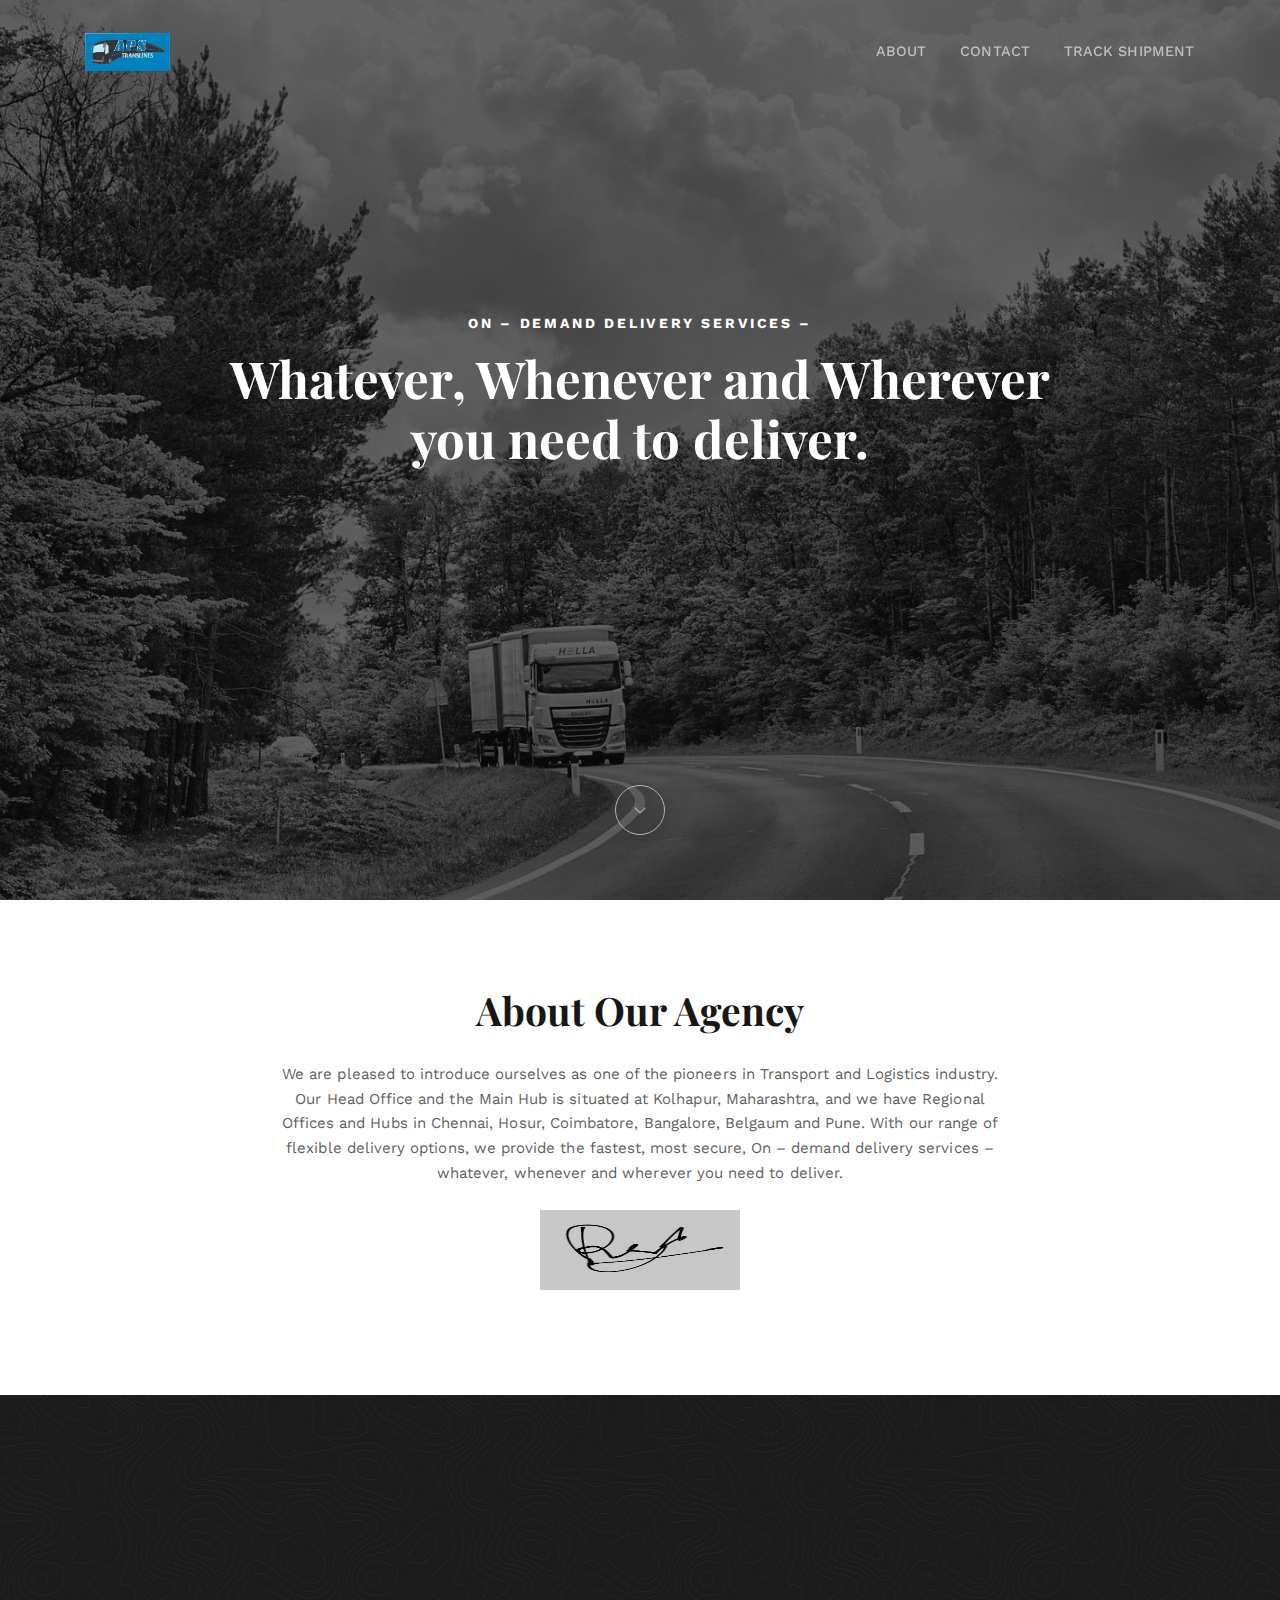
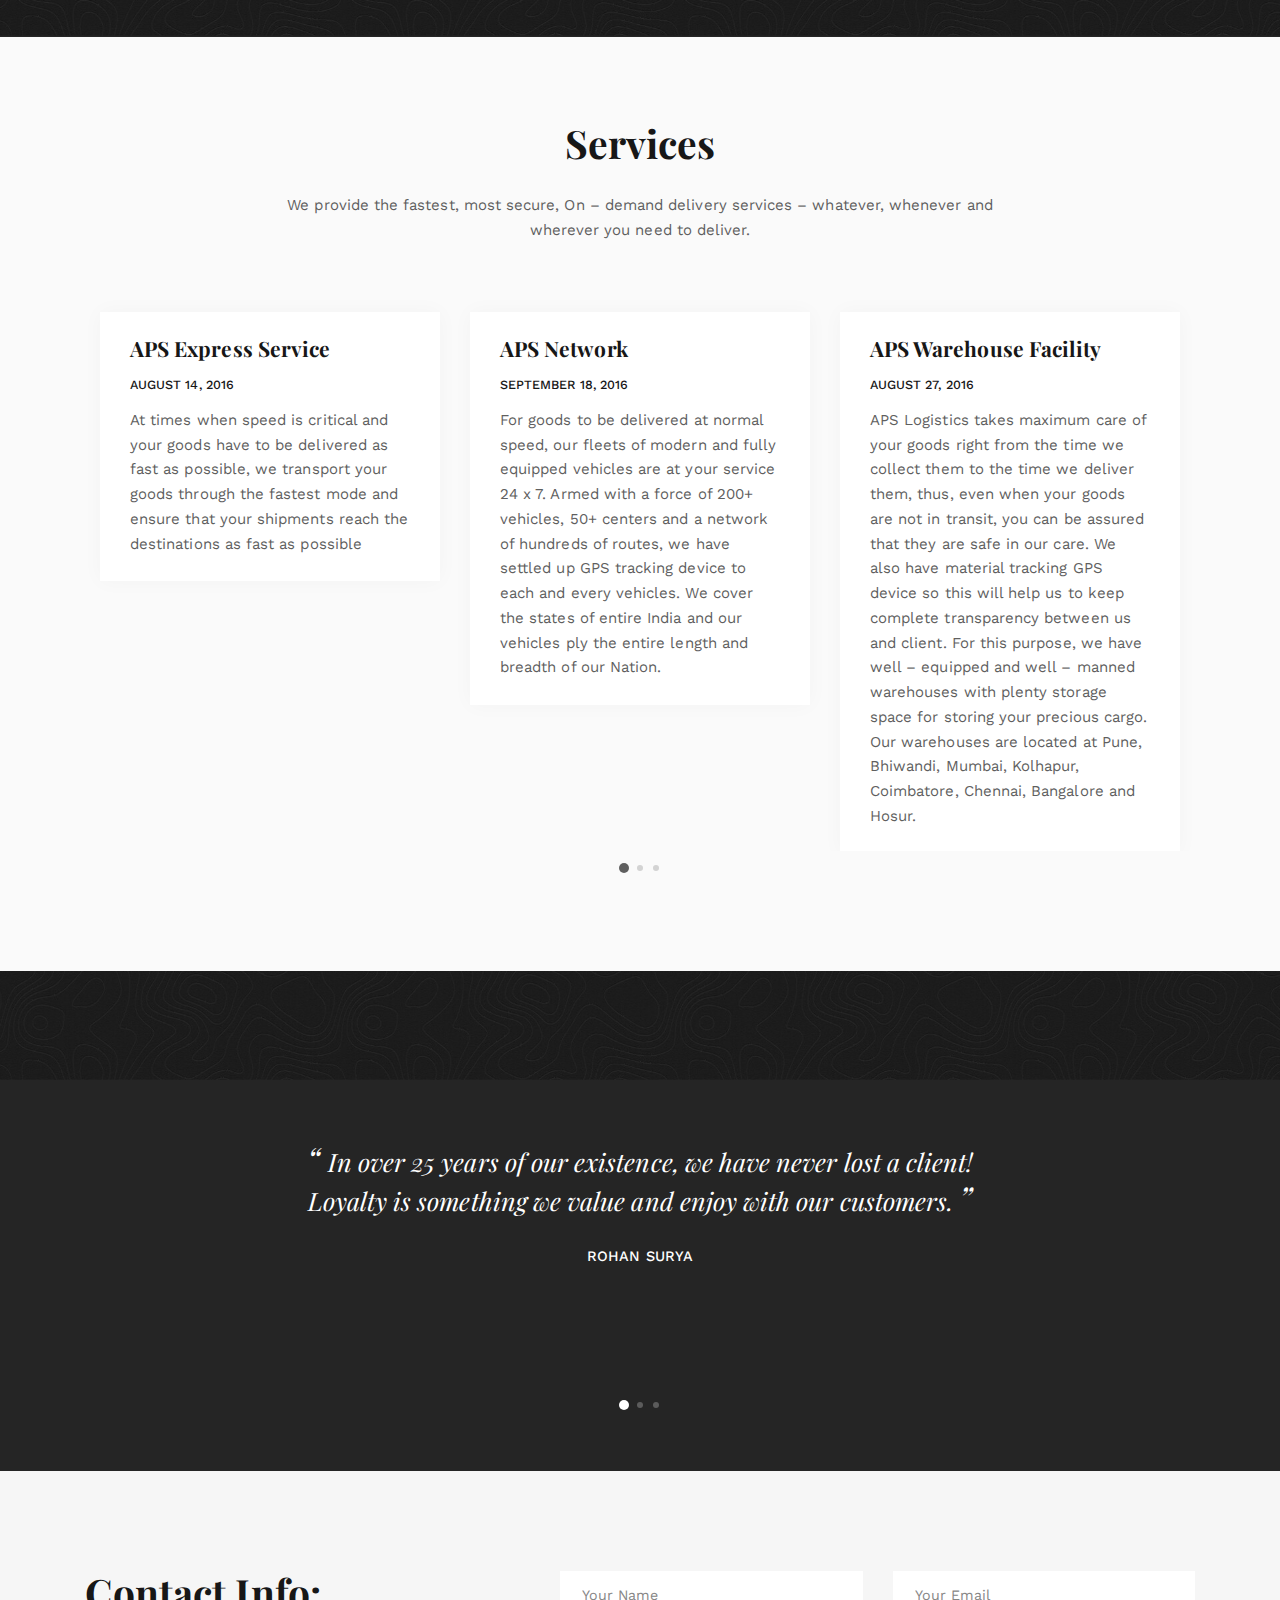
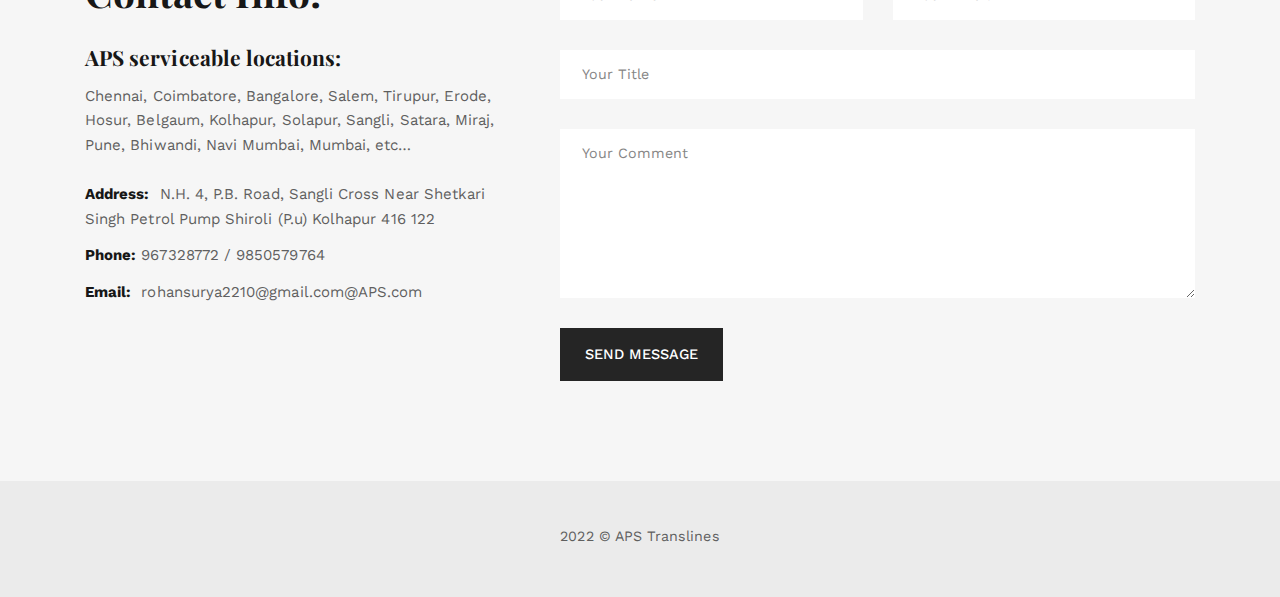
==== commit 3f06f675: "aps2 2" ====
--- a/index.html
+++ b/index.html
@@ -95,7 +95,7 @@
       <div class="nk-navbar-bg">
         <div
           class="bg-image"
-          style="background-image: url('assets/images/bg-menu.jpg')"
+          style="background-image: url('assets/images/truck.jpg')"
         ></div>
       </div>
       <div class="nk-nav-table">
@@ -129,34 +129,6 @@
             </div>
           </div>
         </div>
-        <div class="nk-nav-row">
-          <div class="container">
-            <div class="nk-nav-social">
-              <ul>
-                <li>
-                  <a href="https://twitter.com/nkdevv"
-                    ><i class="fa fa-twitter"></i
-                  ></a>
-                </li>
-                <li>
-                  <a href="https://www.facebook.com/unvabdesign/"
-                    ><i class="fa fa-facebook"></i
-                  ></a>
-                </li>
-                <li>
-                  <a href="https://dribbble.com/_nK"
-                    ><i class="fa fa-dribbble"></i
-                  ></a>
-                </li>
-                <li>
-                  <a href="https://www.instagram.com/unvab/"
-                    ><i class="fa fa-instagram"></i
-                  ></a>
-                </li>
-              </ul>
-            </div>
-          </div>
-        </div>
       </div>
     </nav>
     <!-- END: Navbar Mobile -->
@@ -227,7 +199,8 @@
               </p>
 
               <img
-                src="assets/images/about-me-signature.png"
+                class="about__sign"
+                src="assets/images/sign.jpeg"
                 alt=""
                 class="nk-img-fit"
               />
--- a/assets/css/combined.css
+++ b/assets/css/combined.css
@@ -1 +1,8120 @@
-@charset "UTF-8";html{font-family:sans-serif;line-height:1.15;-ms-text-size-adjust:100%;-webkit-text-size-adjust:100%}body{margin:0}details,footer,header,main,menu,nav,section{display:block}progress,video{display:inline-block}progress{vertical-align:baseline}[hidden],template{display:none}a{background-color:transparent;-webkit-text-decoration-skip:objects}a:active,a:hover{outline-width:0}b,strong{font-weight:inherit;font-weight:bolder}h1{font-size:2em;margin:.67em 0}img{border-style:none}svg:not(:root){overflow:hidden}code{font-family:monospace,monospace;font-size:1em}hr{box-sizing:content-box;height:0;overflow:visible}button,input,optgroup,select,textarea{font:inherit;margin:0}optgroup{font-weight:700}button,input{overflow:visible}button,select{text-transform:none}[type=reset],[type=submit],button,html [type=button]{-webkit-appearance:button}[type=button]::-moz-focus-inner,[type=reset]::-moz-focus-inner,[type=submit]::-moz-focus-inner,button::-moz-focus-inner{border-style:none;padding:0}[type=button]:-moz-focusring,[type=reset]:-moz-focusring,[type=submit]:-moz-focusring,button:-moz-focusring{outline:1px dotted ButtonText}textarea{overflow:auto}[type=checkbox],[type=radio]{box-sizing:border-box;padding:0}[type=number]::-webkit-inner-spin-button,[type=number]::-webkit-outer-spin-button{height:auto}[type=search]{-webkit-appearance:textfield;outline-offset:-2px}[type=search]::-webkit-search-cancel-button,[type=search]::-webkit-search-decoration{-webkit-appearance:none}::-webkit-input-placeholder{color:inherit;opacity:.54}::-webkit-file-upload-button{-webkit-appearance:button;font:inherit}@media print{*,:after,:before,:first-letter,blockquote:first-line,div:first-line,li:first-line,p:first-line{text-shadow:none!important;box-shadow:none!important}a,a:visited{text-decoration:underline}blockquote{border:1px solid #999;page-break-inside:avoid}thead{display:table-header-group}img,tr{page-break-inside:avoid}h2,h3,p{orphans:3;widows:3}h2,h3{page-break-after:avoid}.navbar{display:none}.tag{border:1px solid #000}.table{border-collapse:collapse!important}.table td,.table th{background-color:#fff!important}}html{box-sizing:border-box}*,:after,:before{box-sizing:inherit}@-ms-viewport{width:device-width}html{font-size:16px;-ms-overflow-style:scrollbar;-webkit-tap-highlight-color:transparent}body{font-family:-apple-system,BlinkMacSystemFont,Segoe UI,Roboto,Helvetica Neue,Arial,sans-serif;font-size:1rem;font-weight:400;line-height:1.5;color:#373a3c;background-color:#fff}[tabindex="-1"]:focus{outline:0!important}h1,h2,h3,h4,h5,h6{margin-top:0;margin-bottom:.5rem}p{margin-top:0}address,p{margin-bottom:1rem}address{font-style:normal;line-height:inherit}ol,ul{margin-top:0;margin-bottom:1rem}ol ol,ol ul,ul ol,ul ul{margin-bottom:0}dt{font-weight:700}blockquote{margin:0 0 1rem}a{color:#0275d8;text-decoration:none}a:focus,a:hover{color:#014c8c;text-decoration:underline}a:focus{outline:5px auto -webkit-focus-ring-color;outline-offset:-2px}a:not([href]):not([tabindex]),a:not([href]):not([tabindex]):focus,a:not([href]):not([tabindex]):hover{color:inherit;text-decoration:none}a:not([href]):not([tabindex]):focus{outline:0}img{vertical-align:middle}[role=button]{cursor:pointer}[role=button],a,area,button,input,label,select,textarea{-ms-touch-action:manipulation;touch-action:manipulation}table{border-collapse:collapse;background-color:transparent}caption{padding-top:.75rem;padding-bottom:.75rem;color:#818a91;caption-side:bottom}caption,th{text-align:left}label{display:inline-block;margin-bottom:.5rem}button:focus{outline:1px dotted;outline:5px auto -webkit-focus-ring-color}button,input,select,textarea{line-height:inherit}input[type=checkbox]:disabled,input[type=radio]:disabled{cursor:not-allowed}input[type=date],input[type=datetime-local],input[type=month],input[type=time]{-webkit-appearance:listbox}textarea{resize:vertical}input[type=search]{-webkit-appearance:none}[hidden]{display:none!important}.h1,.h2,.h3,.h4,.h5,.h6,h1,h2,h3,h4,h5,h6{margin-bottom:.5rem;font-family:inherit;font-weight:500;line-height:1.1;color:inherit}.h1,h1{font-size:2.5rem}.h2,h2{font-size:2rem}.h3,h3{font-size:1.75rem}.h4,h4{font-size:1.5rem}.h5,h5{font-size:1.25rem}.h6,h6{font-size:1rem}.display-1{font-size:6rem;font-weight:300}.display-2{font-size:5.5rem;font-weight:300}.display-3{font-size:4.5rem;font-weight:300}.display-4{font-size:3.5rem;font-weight:300}hr{margin-top:1rem;margin-bottom:1rem;border:0;border-top:1px solid rgba(0,0,0,.1)}.list-inline{padding-left:0;list-style:none}.list-inline-item{display:inline-block}.list-inline-item:not(:last-child){margin-right:5px}.blockquote{padding:.5rem 1rem;margin-bottom:1rem;font-size:1.25rem;border-left:.25rem solid #eceeef}.blockquote-footer{display:block;font-size:80%;color:#818a91}.blockquote-footer:before{content:"\2014 \00A0"}.blockquote-reverse{padding-right:1rem;padding-left:0;text-align:right;border-right:.25rem solid #eceeef;border-left:0}.blockquote-reverse .blockquote-footer:before{content:""}.blockquote-reverse .blockquote-footer:after{content:"\00A0 \2014"}.carousel-inner>.carousel-item>a>img,.carousel-inner>.carousel-item>img,.img-fluid,.img-thumbnail{max-width:100%;height:auto}.img-thumbnail{padding:.25rem;background-color:#fff;border:1px solid #ddd;border-radius:.25rem;-webkit-transition:all .2s ease-in-out;transition:all .2s ease-in-out}code{font-family:Menlo,Monaco,Consolas,Liberation Mono,Courier New,monospace;padding:.2rem .4rem;font-size:90%;color:#bd4147;background-color:#f7f7f9;border-radius:.25rem}.container{margin-left:auto;margin-right:auto;padding-right:15px;padding-left:15px}.container:after{content:"";display:table;clear:both}@media (min-width:576px){.container{padding-right:15px;padding-left:15px}}@media (min-width:768px){.container{padding-right:15px;padding-left:15px}}@media (min-width:992px){.container{padding-right:15px;padding-left:15px}}@media (min-width:1200px){.container{padding-right:15px;padding-left:15px}}@media (min-width:576px){.container{width:540px;max-width:100%}}@media (min-width:768px){.container{width:720px;max-width:100%}}@media (min-width:992px){.container{width:960px;max-width:100%}}@media (min-width:1200px){.container{width:1140px;max-width:100%}}.container-fluid{margin-left:auto;margin-right:auto;padding-right:15px;padding-left:15px}.container-fluid:after{content:"";display:table;clear:both}@media (min-width:576px){.container-fluid{padding-right:15px;padding-left:15px}}@media (min-width:768px){.container-fluid{padding-right:15px;padding-left:15px}}@media (min-width:992px){.container-fluid{padding-right:15px;padding-left:15px}}@media (min-width:1200px){.container-fluid{padding-right:15px;padding-left:15px}}.row{margin-right:-15px;margin-left:-15px}.row:after{content:"";display:table;clear:both}@media (min-width:576px){.row{margin-right:-15px;margin-left:-15px}}@media (min-width:768px){.row{margin-right:-15px;margin-left:-15px}}@media (min-width:992px){.row{margin-right:-15px;margin-left:-15px}}@media (min-width:1200px){.row{margin-right:-15px;margin-left:-15px}}.col-lg,.col-lg-1,.col-lg-2,.col-lg-3,.col-lg-4,.col-lg-5,.col-lg-6,.col-lg-7,.col-lg-8,.col-lg-9,.col-lg-10,.col-lg-11,.col-lg-12,.col-md,.col-md-1,.col-md-2,.col-md-3,.col-md-4,.col-md-5,.col-md-6,.col-md-7,.col-md-8,.col-md-9,.col-md-10,.col-md-11,.col-md-12,.col-sm,.col-sm-1,.col-sm-2,.col-sm-3,.col-sm-4,.col-sm-5,.col-sm-6,.col-sm-7,.col-sm-8,.col-sm-9,.col-sm-10,.col-sm-11,.col-sm-12,.col-xs,.col-xs-1,.col-xs-2,.col-xs-3,.col-xs-4,.col-xs-5,.col-xs-6,.col-xs-7,.col-xs-8,.col-xs-9,.col-xs-10,.col-xs-11,.col-xs-12{position:relative;min-height:1px;padding-right:15px;padding-left:15px}@media (min-width:576px){.col-lg,.col-lg-1,.col-lg-2,.col-lg-3,.col-lg-4,.col-lg-5,.col-lg-6,.col-lg-7,.col-lg-8,.col-lg-9,.col-lg-10,.col-lg-11,.col-lg-12,.col-md,.col-md-1,.col-md-2,.col-md-3,.col-md-4,.col-md-5,.col-md-6,.col-md-7,.col-md-8,.col-md-9,.col-md-10,.col-md-11,.col-md-12,.col-sm,.col-sm-1,.col-sm-2,.col-sm-3,.col-sm-4,.col-sm-5,.col-sm-6,.col-sm-7,.col-sm-8,.col-sm-9,.col-sm-10,.col-sm-11,.col-sm-12,.col-xs,.col-xs-1,.col-xs-2,.col-xs-3,.col-xs-4,.col-xs-5,.col-xs-6,.col-xs-7,.col-xs-8,.col-xs-9,.col-xs-10,.col-xs-11,.col-xs-12{padding-right:15px;padding-left:15px}}@media (min-width:768px){.col-lg,.col-lg-1,.col-lg-2,.col-lg-3,.col-lg-4,.col-lg-5,.col-lg-6,.col-lg-7,.col-lg-8,.col-lg-9,.col-lg-10,.col-lg-11,.col-lg-12,.col-md,.col-md-1,.col-md-2,.col-md-3,.col-md-4,.col-md-5,.col-md-6,.col-md-7,.col-md-8,.col-md-9,.col-md-10,.col-md-11,.col-md-12,.col-sm,.col-sm-1,.col-sm-2,.col-sm-3,.col-sm-4,.col-sm-5,.col-sm-6,.col-sm-7,.col-sm-8,.col-sm-9,.col-sm-10,.col-sm-11,.col-sm-12,.col-xs,.col-xs-1,.col-xs-2,.col-xs-3,.col-xs-4,.col-xs-5,.col-xs-6,.col-xs-7,.col-xs-8,.col-xs-9,.col-xs-10,.col-xs-11,.col-xs-12{padding-right:15px;padding-left:15px}}@media (min-width:992px){.col-lg,.col-lg-1,.col-lg-2,.col-lg-3,.col-lg-4,.col-lg-5,.col-lg-6,.col-lg-7,.col-lg-8,.col-lg-9,.col-lg-10,.col-lg-11,.col-lg-12,.col-md,.col-md-1,.col-md-2,.col-md-3,.col-md-4,.col-md-5,.col-md-6,.col-md-7,.col-md-8,.col-md-9,.col-md-10,.col-md-11,.col-md-12,.col-sm,.col-sm-1,.col-sm-2,.col-sm-3,.col-sm-4,.col-sm-5,.col-sm-6,.col-sm-7,.col-sm-8,.col-sm-9,.col-sm-10,.col-sm-11,.col-sm-12,.col-xs,.col-xs-1,.col-xs-2,.col-xs-3,.col-xs-4,.col-xs-5,.col-xs-6,.col-xs-7,.col-xs-8,.col-xs-9,.col-xs-10,.col-xs-11,.col-xs-12{padding-right:15px;padding-left:15px}}@media (min-width:1200px){.col-lg,.col-lg-1,.col-lg-2,.col-lg-3,.col-lg-4,.col-lg-5,.col-lg-6,.col-lg-7,.col-lg-8,.col-lg-9,.col-lg-10,.col-lg-11,.col-lg-12,.col-md,.col-md-1,.col-md-2,.col-md-3,.col-md-4,.col-md-5,.col-md-6,.col-md-7,.col-md-8,.col-md-9,.col-md-10,.col-md-11,.col-md-12,.col-sm,.col-sm-1,.col-sm-2,.col-sm-3,.col-sm-4,.col-sm-5,.col-sm-6,.col-sm-7,.col-sm-8,.col-sm-9,.col-sm-10,.col-sm-11,.col-sm-12,.col-xs,.col-xs-1,.col-xs-2,.col-xs-3,.col-xs-4,.col-xs-5,.col-xs-6,.col-xs-7,.col-xs-8,.col-xs-9,.col-xs-10,.col-xs-11,.col-xs-12{padding-right:15px;padding-left:15px}}.col-xs-1{float:left;width:8.333333%}.col-xs-2{float:left;width:16.666667%}.col-xs-3{float:left;width:25%}.col-xs-4{float:left;width:33.333333%}.col-xs-5{float:left;width:41.666667%}.col-xs-6{float:left;width:50%}.col-xs-7{float:left;width:58.333333%}.col-xs-8{float:left;width:66.666667%}.col-xs-9{float:left;width:75%}.col-xs-10{float:left;width:83.333333%}.col-xs-11{float:left;width:91.666667%}.col-xs-12{float:left;width:100%}.push-xs-0{left:auto}.push-xs-1{left:8.333333%}.push-xs-2{left:16.666667%}.push-xs-3{left:25%}.push-xs-4{left:33.333333%}.push-xs-5{left:41.666667%}.push-xs-6{left:50%}.push-xs-7{left:58.333333%}.push-xs-8{left:66.666667%}.push-xs-9{left:75%}.push-xs-10{left:83.333333%}.push-xs-11{left:91.666667%}.push-xs-12{left:100%}.offset-xs-1{margin-left:8.333333%}.offset-xs-2{margin-left:16.666667%}.offset-xs-3{margin-left:25%}.offset-xs-4{margin-left:33.333333%}.offset-xs-5{margin-left:41.666667%}.offset-xs-6{margin-left:50%}.offset-xs-7{margin-left:58.333333%}.offset-xs-8{margin-left:66.666667%}.offset-xs-9{margin-left:75%}.offset-xs-10{margin-left:83.333333%}.offset-xs-11{margin-left:91.666667%}@media (min-width:576px){.col-sm-1{float:left;width:8.333333%}.col-sm-2{float:left;width:16.666667%}.col-sm-3{float:left;width:25%}.col-sm-4{float:left;width:33.333333%}.col-sm-5{float:left;width:41.666667%}.col-sm-6{float:left;width:50%}.col-sm-7{float:left;width:58.333333%}.col-sm-8{float:left;width:66.666667%}.col-sm-9{float:left;width:75%}.col-sm-10{float:left;width:83.333333%}.col-sm-11{float:left;width:91.666667%}.col-sm-12{float:left;width:100%}.push-sm-0{left:auto}.push-sm-1{left:8.333333%}.push-sm-2{left:16.666667%}.push-sm-3{left:25%}.push-sm-4{left:33.333333%}.push-sm-5{left:41.666667%}.push-sm-6{left:50%}.push-sm-7{left:58.333333%}.push-sm-8{left:66.666667%}.push-sm-9{left:75%}.push-sm-10{left:83.333333%}.push-sm-11{left:91.666667%}.push-sm-12{left:100%}.offset-sm-0{margin-left:0}.offset-sm-1{margin-left:8.333333%}.offset-sm-2{margin-left:16.666667%}.offset-sm-3{margin-left:25%}.offset-sm-4{margin-left:33.333333%}.offset-sm-5{margin-left:41.666667%}.offset-sm-6{margin-left:50%}.offset-sm-7{margin-left:58.333333%}.offset-sm-8{margin-left:66.666667%}.offset-sm-9{margin-left:75%}.offset-sm-10{margin-left:83.333333%}.offset-sm-11{margin-left:91.666667%}}@media (min-width:768px){.col-md-1{float:left;width:8.333333%}.col-md-2{float:left;width:16.666667%}.col-md-3{float:left;width:25%}.col-md-4{float:left;width:33.333333%}.col-md-5{float:left;width:41.666667%}.col-md-6{float:left;width:50%}.col-md-7{float:left;width:58.333333%}.col-md-8{float:left;width:66.666667%}.col-md-9{float:left;width:75%}.col-md-10{float:left;width:83.333333%}.col-md-11{float:left;width:91.666667%}.col-md-12{float:left;width:100%}.push-md-0{left:auto}.push-md-1{left:8.333333%}.push-md-2{left:16.666667%}.push-md-3{left:25%}.push-md-4{left:33.333333%}.push-md-5{left:41.666667%}.push-md-6{left:50%}.push-md-7{left:58.333333%}.push-md-8{left:66.666667%}.push-md-9{left:75%}.push-md-10{left:83.333333%}.push-md-11{left:91.666667%}.push-md-12{left:100%}.offset-md-0{margin-left:0}.offset-md-1{margin-left:8.333333%}.offset-md-2{margin-left:16.666667%}.offset-md-3{margin-left:25%}.offset-md-4{margin-left:33.333333%}.offset-md-5{margin-left:41.666667%}.offset-md-6{margin-left:50%}.offset-md-7{margin-left:58.333333%}.offset-md-8{margin-left:66.666667%}.offset-md-9{margin-left:75%}.offset-md-10{margin-left:83.333333%}.offset-md-11{margin-left:91.666667%}}@media (min-width:992px){.col-lg-1{float:left;width:8.333333%}.col-lg-2{float:left;width:16.666667%}.col-lg-3{float:left;width:25%}.col-lg-4{float:left;width:33.333333%}.col-lg-5{float:left;width:41.666667%}.col-lg-6{float:left;width:50%}.col-lg-7{float:left;width:58.333333%}.col-lg-8{float:left;width:66.666667%}.col-lg-9{float:left;width:75%}.col-lg-10{float:left;width:83.333333%}.col-lg-11{float:left;width:91.666667%}.col-lg-12{float:left;width:100%}.push-lg-0{left:auto}.push-lg-1{left:8.333333%}.push-lg-2{left:16.666667%}.push-lg-3{left:25%}.push-lg-4{left:33.333333%}.push-lg-5{left:41.666667%}.push-lg-6{left:50%}.push-lg-7{left:58.333333%}.push-lg-8{left:66.666667%}.push-lg-9{left:75%}.push-lg-10{left:83.333333%}.push-lg-11{left:91.666667%}.push-lg-12{left:100%}.offset-lg-0{margin-left:0}.offset-lg-1{margin-left:8.333333%}.offset-lg-2{margin-left:16.666667%}.offset-lg-3{margin-left:25%}.offset-lg-4{margin-left:33.333333%}.offset-lg-5{margin-left:41.666667%}.offset-lg-6{margin-left:50%}.offset-lg-7{margin-left:58.333333%}.offset-lg-8{margin-left:66.666667%}.offset-lg-9{margin-left:75%}.offset-lg-10{margin-left:83.333333%}.offset-lg-11{margin-left:91.666667%}}.table{width:100%;max-width:100%;margin-bottom:1rem}.table td,.table th{padding:.75rem;vertical-align:top;border-top:1px solid #eceeef}.table thead th{vertical-align:bottom;border-bottom:2px solid #eceeef}.table tbody+tbody{border-top:2px solid #eceeef}.table .table{background-color:#fff}.table-sm td,.table-sm th{padding:.3rem}.table-active,.table-active>td,.table-active>th,.table-hover .table-active:hover,.table-hover .table-active:hover>td,.table-hover .table-active:hover>th,.table-hover tbody tr:hover{background-color:rgba(0,0,0,.075)}.table-success,.table-success>td,.table-success>th{background-color:#dff0d8}.table-hover .table-success:hover,.table-hover .table-success:hover>td,.table-hover .table-success:hover>th{background-color:#d0e9c6}.table-info,.table-info>td,.table-info>th{background-color:#d9edf7}.table-hover .table-info:hover,.table-hover .table-info:hover>td,.table-hover .table-info:hover>th{background-color:#c4e3f3}.thead-default th{color:#55595c;background-color:#eceeef}.table-reflow thead{float:left}.table-reflow tbody{display:block;white-space:nowrap}.table-reflow td,.table-reflow th{border-top:1px solid #eceeef;border-left:1px solid #eceeef}.table-reflow td:last-child,.table-reflow th:last-child{border-right:1px solid #eceeef}.table-reflow tbody:last-child tr:last-child td,.table-reflow tbody:last-child tr:last-child th,.table-reflow tfoot:last-child tr:last-child td,.table-reflow tfoot:last-child tr:last-child th,.table-reflow thead:last-child tr:last-child td,.table-reflow thead:last-child tr:last-child th{border-bottom:1px solid #eceeef}.table-reflow tr{float:left}.table-reflow tr td,.table-reflow tr th{display:block!important;border:1px solid #eceeef}.form-control{display:block;width:100%;padding:.5rem .75rem;font-size:1rem;line-height:1.25;color:#55595c;background-color:#fff;background-image:none;background-clip:padding-box;border:1px solid rgba(0,0,0,.15);border-radius:.25rem}.form-control::-ms-expand{background-color:transparent;border:0}.form-control:focus{color:#55595c;background-color:#fff;border-color:#66afe9;outline:0}.form-control::-webkit-input-placeholder{color:#999;opacity:1}.form-control::-moz-placeholder{color:#999;opacity:1}.form-control:-ms-input-placeholder{color:#999;opacity:1}.form-control::placeholder{color:#999;opacity:1}.form-control:disabled,.form-control[readonly]{background-color:#eceeef;opacity:1}.form-control:disabled{cursor:not-allowed}select.form-control:not([size]):not([multiple]){height:calc(2.5rem - 2px)}select.form-control:focus::-ms-value{color:#55595c;background-color:#fff}.form-control-file,.form-control-range{display:block}.col-form-label{padding-top:.5rem;padding-bottom:.5rem;margin-bottom:0}.col-form-label-lg{padding-top:.75rem;padding-bottom:.75rem;font-size:1.25rem}.col-form-label-sm{padding-top:.25rem;padding-bottom:.25rem;font-size:.875rem}.form-control-static{padding-top:.5rem;padding-bottom:.5rem;line-height:1.25;border:solid transparent;border-width:1px 0}.form-control-static.form-control-lg,.form-control-static.form-control-sm{padding-right:0;padding-left:0}.form-control-sm{padding:.25rem .5rem;font-size:.875rem;border-radius:.2rem}select.form-control-sm:not([size]):not([multiple]){height:1.8125rem}.form-control-lg{padding:.75rem 1.5rem;font-size:1.25rem;border-radius:.3rem}select.form-control-lg:not([size]):not([multiple]){height:3.166667rem}.form-text{display:block;margin-top:.25rem}.form-check{position:relative;display:block;margin-bottom:.75rem}.form-check+.form-check{margin-top:-.25rem}.form-check.disabled .form-check-label{color:#818a91;cursor:not-allowed}.form-check-label{padding-left:1.25rem;margin-bottom:0;cursor:pointer}.form-check-input{position:absolute;margin-top:.25rem;margin-left:-1.25rem}.form-check-input:only-child{position:static}.form-check-inline{position:relative;display:inline-block;padding-left:1.25rem;margin-bottom:0;vertical-align:middle;cursor:pointer}.form-check-inline+.form-check-inline{margin-left:.75rem}.form-check-inline.disabled{color:#818a91;cursor:not-allowed}.form-control-success{padding-right:2.25rem;background-repeat:no-repeat;background-position:center right .625rem;background-size:1.25rem 1.25rem}.has-success .col-form-label,.has-success .form-check-inline,.has-success .form-check-label,.has-success .form-control-label{color:#5cb85c}.has-success .form-control{border-color:#5cb85c}.has-success .form-control-success{background-image:url("data:image/svg+xml;charset=utf8,%3Csvg xmlns='http://www.w3.org/2000/svg' viewBox='0 0 8 8'%3E%3Cpath fill='%235cb85c' d='M2.3 6.73L.6 4.53c-.4-1.04.46-1.4 1.1-.8l1.1 1.4 3.4-3.8c.6-.63 1.6-.27 1.2.7l-4 4.6c-.43.5-.8.4-1.1.1z'/%3E%3C/svg%3E")}@media (min-width:576px){.form-inline .form-control{display:inline-block;width:auto;vertical-align:middle}.form-inline .form-control-static{display:inline-block}.form-inline .form-check,.form-inline .form-control-label{margin-bottom:0;vertical-align:middle}.form-inline .form-check{display:inline-block;margin-top:0}.form-inline .form-check-label{padding-left:0}.form-inline .form-check-input{position:relative;margin-left:0}}.btn{display:inline-block;font-weight:400;line-height:1.25;text-align:center;white-space:nowrap;vertical-align:middle;cursor:pointer;-webkit-user-select:none;-moz-user-select:none;-ms-user-select:none;user-select:none;border:1px solid transparent;padding:.5rem 1rem;font-size:1rem;border-radius:.25rem}.btn.active.focus,.btn.active:focus,.btn.focus,.btn:active.focus,.btn:active:focus,.btn:focus{outline:5px auto -webkit-focus-ring-color;outline-offset:-2px}.btn.focus,.btn:focus,.btn:hover{text-decoration:none}.btn.active,.btn:active{background-image:none;outline:0}.btn.disabled,.btn:disabled{cursor:not-allowed;opacity:.65}a.btn.disabled{pointer-events:none}.btn-info{color:#fff;background-color:#5bc0de;border-color:#5bc0de}.btn-info.focus,.btn-info:focus,.btn-info:hover{color:#fff;background-color:#31b0d5;border-color:#2aabd2}.btn-info.active,.btn-info:active,.open>.btn-info.dropdown-toggle{color:#fff;background-color:#31b0d5;border-color:#2aabd2;background-image:none}.btn-info.active.focus,.btn-info.active:focus,.btn-info.active:hover,.btn-info:active.focus,.btn-info:active:focus,.btn-info:active:hover,.open>.btn-info.dropdown-toggle.focus,.open>.btn-info.dropdown-toggle:focus,.open>.btn-info.dropdown-toggle:hover{color:#fff;background-color:#269abc;border-color:#1f7e9a}.btn-info.disabled.focus,.btn-info.disabled:focus,.btn-info.disabled:hover,.btn-info:disabled.focus,.btn-info:disabled:focus,.btn-info:disabled:hover{background-color:#5bc0de;border-color:#5bc0de}.btn-success{color:#fff;background-color:#5cb85c;border-color:#5cb85c}.btn-success.focus,.btn-success:focus,.btn-success:hover{color:#fff;background-color:#449d44;border-color:#419641}.btn-success.active,.btn-success:active,.open>.btn-success.dropdown-toggle{color:#fff;background-color:#449d44;border-color:#419641;background-image:none}.btn-success.active.focus,.btn-success.active:focus,.btn-success.active:hover,.btn-success:active.focus,.btn-success:active:focus,.btn-success:active:hover,.open>.btn-success.dropdown-toggle.focus,.open>.btn-success.dropdown-toggle:focus,.open>.btn-success.dropdown-toggle:hover{color:#fff;background-color:#398439;border-color:#2d672d}.btn-success.disabled.focus,.btn-success.disabled:focus,.btn-success.disabled:hover,.btn-success:disabled.focus,.btn-success:disabled:focus,.btn-success:disabled:hover{background-color:#5cb85c;border-color:#5cb85c}.btn-link{font-weight:400;color:#0275d8;border-radius:0}.btn-link,.btn-link.active,.btn-link:active,.btn-link:disabled{background-color:transparent}.btn-link,.btn-link:active,.btn-link:focus,.btn-link:hover{border-color:transparent}.btn-link:focus,.btn-link:hover{color:#014c8c;text-decoration:underline;background-color:transparent}.btn-link:disabled:focus,.btn-link:disabled:hover{color:#818a91;text-decoration:none}.btn-lg{padding:.75rem 1.5rem;font-size:1.25rem;border-radius:.3rem}.btn-sm{padding:.25rem .5rem;font-size:.875rem;border-radius:.2rem}.btn-block{display:block;width:100%}.btn-block+.btn-block{margin-top:.5rem}input[type=button].btn-block,input[type=reset].btn-block,input[type=submit].btn-block{width:100%}.fade{opacity:0;-webkit-transition:opacity .15s linear;transition:opacity .15s linear}.fade.active{opacity:1}.collapse{display:none}.collapse.active{display:block}tr.collapse.active{display:table-row}tbody.collapse.active{display:table-row-group}.collapsing{height:0;overflow:hidden;-webkit-transition-timing-function:ease;transition-timing-function:ease;-webkit-transition-duration:.35s;transition-duration:.35s;-webkit-transition-property:height;transition-property:height}.collapsing,.dropdown{position:relative}.dropdown-toggle:after{display:inline-block;width:0;height:0;margin-left:.3em;vertical-align:middle;content:"";border-top:.3em solid;border-right:.3em solid transparent;border-left:.3em solid transparent}.dropdown-toggle:focus{outline:0}.dropdown-menu{position:absolute;top:100%;left:0;z-index:1000;display:none;float:left;min-width:10rem;padding:.5rem 0;margin:.125rem 0 0;font-size:1rem;color:#373a3c;text-align:left;list-style:none;background-color:#fff;background-clip:padding-box;border:1px solid rgba(0,0,0,.15);border-radius:.25rem}.dropdown-item{display:block;width:100%;padding:3px 1.5rem;clear:both;font-weight:400;color:#373a3c;text-align:inherit;white-space:nowrap;background:0 0;border:0}.dropdown-item:focus,.dropdown-item:hover{color:#2b2d2f;text-decoration:none;background-color:#f5f5f5}.dropdown-item.active,.dropdown-item.active:focus,.dropdown-item.active:hover{color:#fff;text-decoration:none;background-color:#0275d8;outline:0}.dropdown-item.disabled,.dropdown-item.disabled:focus,.dropdown-item.disabled:hover{color:#818a91}.dropdown-item.disabled:focus,.dropdown-item.disabled:hover{text-decoration:none;cursor:not-allowed;background-color:transparent;background-image:none;filter:"progid:DXImageTransform.Microsoft.gradient(enabled = false)"}.active>.dropdown-menu{display:block}.active>a{outline:0}.dropdown-menu-right{right:0;left:auto}.dropdown-menu-left{right:auto;left:0}.dropdown-header{display:block;padding:.5rem 1.5rem;margin-bottom:0;font-size:.875rem;color:#818a91;white-space:nowrap}.dropdown-backdrop{position:fixed;top:0;right:0;bottom:0;left:0;z-index:990}.navbar-fixed-bottom .dropdown .dropdown-menu{top:auto;bottom:100%;margin-bottom:.125rem}.btn+.dropdown-toggle-split{padding-right:.75rem;padding-left:.75rem}.btn+.dropdown-toggle-split:after{margin-left:0}.btn-sm+.dropdown-toggle-split{padding-right:.375rem;padding-left:.375rem}.btn-lg+.dropdown-toggle-split{padding-right:1.125rem;padding-left:1.125rem}[data-toggle=buttons]>.btn input[type=checkbox],[data-toggle=buttons]>.btn input[type=radio]{position:absolute;clip:rect(0,0,0,0);pointer-events:none}.nav{padding-left:0;margin-bottom:0;list-style:none}.nav-link{display:inline-block}.nav-link:focus,.nav-link:hover{text-decoration:none}.nav-link.disabled{color:#818a91}.nav-link.disabled,.nav-link.disabled:focus,.nav-link.disabled:hover{color:#818a91;cursor:not-allowed;background-color:transparent}.nav-inline .nav-item{display:inline-block}.nav-inline .nav-item+.nav-item,.nav-inline .nav-link+.nav-link{margin-left:1rem}.tab-content>.tab-pane{display:none}.tab-content>.active{display:block}.navbar{position:relative;padding:.5rem 1rem}.navbar:after{content:"";display:table;clear:both}@media (min-width:576px){.navbar{border-radius:.25rem}}.navbar-full{z-index:1000}@media (min-width:576px){.navbar-full{border-radius:0}}.navbar-fixed-bottom,.navbar-fixed-top{position:fixed;right:0;left:0;z-index:1030}@media (min-width:576px){.navbar-fixed-bottom,.navbar-fixed-top{border-radius:0}}.navbar-fixed-top{top:0}.navbar-fixed-bottom{bottom:0}.navbar-sticky-top{position:-webkit-sticky;position:sticky;top:0;z-index:1030;width:100%}@media (min-width:576px){.navbar-sticky-top{border-radius:0}}.navbar-text{display:inline-block;padding-top:.425rem;padding-bottom:.425rem}.navbar-nav .nav-item{float:left}.navbar-nav .nav-link{display:block;padding-top:.425rem;padding-bottom:.425rem}.navbar-nav .nav-item+.nav-item,.navbar-nav .nav-link+.nav-link{margin-left:1rem}.navbar-light .navbar-nav .nav-link{color:rgba(0,0,0,.5)}.navbar-light .navbar-nav .nav-link:focus,.navbar-light .navbar-nav .nav-link:hover{color:rgba(0,0,0,.7)}.navbar-light .navbar-nav .active>.nav-link,.navbar-light .navbar-nav .active>.nav-link:focus,.navbar-light .navbar-nav .active>.nav-link:hover,.navbar-light .navbar-nav .nav-link.active,.navbar-light .navbar-nav .nav-link.active:focus,.navbar-light .navbar-nav .nav-link.active:hover,.navbar-light .navbar-nav .nav-link.open,.navbar-light .navbar-nav .nav-link.open:focus,.navbar-light .navbar-nav .nav-link.open:hover,.navbar-light .navbar-nav .open>.nav-link,.navbar-light .navbar-nav .open>.nav-link:focus,.navbar-light .navbar-nav .open>.nav-link:hover{color:rgba(0,0,0,.9)}.carousel-control:focus,.carousel-control:hover{color:#fff;text-decoration:none;outline:0;opacity:.9}.carousel-control .icon-next,.carousel-control .icon-prev{position:absolute;top:50%;z-index:5;display:inline-block;width:20px;height:20px;margin-top:-10px;font-family:serif;line-height:1}.carousel-control .icon-prev{left:50%;margin-left:-10px}.carousel-control .icon-next{right:50%;margin-right:-10px}.carousel-control .icon-prev:before{content:"\2039"}.carousel-control .icon-next:before{content:"\203a"}.carousel-indicators{position:absolute;bottom:10px;left:50%;z-index:15;width:60%;padding-left:0;margin-left:-30%;text-align:center;list-style:none}.carousel-indicators li{display:inline-block;width:10px;height:10px;margin:1px;text-indent:-999px;cursor:pointer;background-color:transparent;border:1px solid #fff;border-radius:10px}.carousel-indicators .active{width:12px;height:12px;margin:0;background-color:#fff}.carousel-caption{position:absolute;right:15%;bottom:20px;left:15%;z-index:10;padding-top:20px;padding-bottom:20px;color:#fff;text-align:center;text-shadow:0 1px 2px rgba(0,0,0,.6)}.carousel-caption .btn{text-shadow:none}@media (min-width:576px){.carousel-control .icon-next,.carousel-control .icon-prev{width:30px;height:30px;margin-top:-15px;font-size:30px}.carousel-control .icon-prev{margin-left:-15px}.carousel-control .icon-next{margin-right:-15px}.carousel-caption{right:20%;left:20%;padding-bottom:30px}.carousel-indicators{bottom:20px}}.align-top{vertical-align:top!important}.align-middle{vertical-align:middle!important}.align-bottom{vertical-align:bottom!important}.align-text-bottom{vertical-align:text-bottom!important}.align-text-top{vertical-align:text-top!important}.bg-success{background-color:#5cb85c!important}a.bg-success:focus,a.bg-success:hover{background-color:#449d44!important}.bg-info{background-color:#5bc0de!important}a.bg-info:focus,a.bg-info:hover{background-color:#31b0d5!important}.d-none{display:none!important}.d-inline{display:inline!important}.d-inline-block{display:inline-block!important}.d-block{display:block!important}.d-table{display:table!important}.d-table-cell{display:table-cell!important}@media (min-width:576px) and (min-width:576px){.d-sm-none{display:none!important}.d-sm-inline{display:inline!important}.d-sm-inline-block{display:inline-block!important}.d-sm-block{display:block!important}.d-sm-table{display:table!important}.d-sm-table-cell{display:table-cell!important}}@media (min-width:768px) and (min-width:768px){.d-md-none{display:none!important}.d-md-inline{display:inline!important}.d-md-inline-block{display:inline-block!important}.d-md-block{display:block!important}.d-md-table{display:table!important}.d-md-table-cell{display:table-cell!important}}@media (min-width:992px) and (min-width:992px){.d-lg-none{display:none!important}.d-lg-inline{display:inline!important}.d-lg-inline-block{display:inline-block!important}.d-lg-block{display:block!important}.d-lg-table{display:table!important}.d-lg-table-cell{display:table-cell!important}}.float-left{float:left!important}.float-right{float:right!important}.float-none{float:none!important}@media (min-width:576px) and (min-width:576px){.float-sm-left{float:left!important}.float-sm-right{float:right!important}.float-sm-none{float:none!important}}@media (min-width:768px) and (min-width:768px){.float-md-left{float:left!important}.float-md-right{float:right!important}.float-md-none{float:none!important}}@media (min-width:992px) and (min-width:992px){.float-lg-left{float:left!important}.float-lg-right{float:right!important}.float-lg-none{float:none!important}}.w-100{width:100%!important}.h-100{height:100%!important}.my-0{margin-top:0!important;margin-bottom:0!important}.m-1{margin:.25rem!important}.mt-1{margin-top:.25rem!important}.mb-1,.my-1{margin-bottom:.25rem!important}.my-1{margin-top:.25rem!important}.m-2{margin:.5rem!important}.mt-2{margin-top:.5rem!important}.mb-2,.my-2{margin-bottom:.5rem!important}.my-2{margin-top:.5rem!important}.m-3{margin:1rem!important}.mt-3{margin-top:1rem!important}.mb-3,.my-3{margin-bottom:1rem!important}.my-3{margin-top:1rem!important}.m-4{margin:1.5rem!important}.mt-4{margin-top:1.5rem!important}.mb-4,.my-4{margin-bottom:1.5rem!important}.my-4{margin-top:1.5rem!important}.m-5{margin:3rem!important}.mt-5{margin-top:3rem!important}.mb-5,.my-5{margin-bottom:3rem!important}.my-5{margin-top:3rem!important}.px-0{padding-right:0!important;padding-left:0!important}.py-0{padding-top:0!important;padding-bottom:0!important}.p-1{padding:.25rem!important}.pt-1{padding-top:.25rem!important}.pr-1{padding-right:.25rem!important}.pl-1,.px-1{padding-left:.25rem!important}.px-1{padding-right:.25rem!important}.py-1{padding-top:.25rem!important;padding-bottom:.25rem!important}.p-2{padding:.5rem!important}.pt-2{padding-top:.5rem!important}.pr-2{padding-right:.5rem!important}.pl-2,.px-2{padding-left:.5rem!important}.px-2{padding-right:.5rem!important}.py-2{padding-top:.5rem!important;padding-bottom:.5rem!important}.p-3{padding:1rem!important}.pt-3{padding-top:1rem!important}.pr-3{padding-right:1rem!important}.pl-3,.px-3{padding-left:1rem!important}.px-3{padding-right:1rem!important}.py-3{padding-top:1rem!important;padding-bottom:1rem!important}.p-4{padding:1.5rem!important}.pt-4{padding-top:1.5rem!important}.pr-4{padding-right:1.5rem!important}.pl-4,.px-4{padding-left:1.5rem!important}.px-4{padding-right:1.5rem!important}.py-4{padding-top:1.5rem!important;padding-bottom:1.5rem!important}.p-5{padding:3rem!important}.pt-5{padding-top:3rem!important}.pr-5{padding-right:3rem!important}.pl-5,.px-5{padding-left:3rem!important}.px-5{padding-right:3rem!important}.py-5{padding-top:3rem!important;padding-bottom:3rem!important}@media (min-width:576px) and (min-width:576px){.m-sm-0{margin:0!important}.mt-sm-0{margin-top:0!important}.mb-sm-0,.my-sm-0{margin-bottom:0!important}.my-sm-0{margin-top:0!important}}@media (min-width:576px) and (min-width:576px){.m-sm-1{margin:.25rem!important}.mt-sm-1{margin-top:.25rem!important}.mb-sm-1,.my-sm-1{margin-bottom:.25rem!important}.my-sm-1{margin-top:.25rem!important}}@media (min-width:576px) and (min-width:576px){.m-sm-2{margin:.5rem!important}.mt-sm-2{margin-top:.5rem!important}.mb-sm-2,.my-sm-2{margin-bottom:.5rem!important}.my-sm-2{margin-top:.5rem!important}}@media (min-width:576px) and (min-width:576px){.m-sm-3{margin:1rem!important}.mt-sm-3{margin-top:1rem!important}.mb-sm-3,.my-sm-3{margin-bottom:1rem!important}.my-sm-3{margin-top:1rem!important}}@media (min-width:576px) and (min-width:576px){.m-sm-4{margin:1.5rem!important}.mt-sm-4{margin-top:1.5rem!important}.mb-sm-4,.my-sm-4{margin-bottom:1.5rem!important}.my-sm-4{margin-top:1.5rem!important}}@media (min-width:576px) and (min-width:576px){.m-sm-5{margin:3rem!important}.mt-sm-5{margin-top:3rem!important}.mb-sm-5,.my-sm-5{margin-bottom:3rem!important}.my-sm-5{margin-top:3rem!important}}@media (min-width:576px) and (min-width:576px){.p-sm-0{padding:0!important}.pt-sm-0{padding-top:0!important}.pr-sm-0{padding-right:0!important}.pl-sm-0,.px-sm-0{padding-left:0!important}.px-sm-0{padding-right:0!important}.py-sm-0{padding-top:0!important;padding-bottom:0!important}}@media (min-width:576px) and (min-width:576px){.p-sm-1{padding:.25rem!important}.pt-sm-1{padding-top:.25rem!important}.pr-sm-1{padding-right:.25rem!important}.pl-sm-1,.px-sm-1{padding-left:.25rem!important}.px-sm-1{padding-right:.25rem!important}.py-sm-1{padding-top:.25rem!important;padding-bottom:.25rem!important}}@media (min-width:576px) and (min-width:576px){.p-sm-2{padding:.5rem!important}.pt-sm-2{padding-top:.5rem!important}.pr-sm-2{padding-right:.5rem!important}.pl-sm-2,.px-sm-2{padding-left:.5rem!important}.px-sm-2{padding-right:.5rem!important}.py-sm-2{padding-top:.5rem!important;padding-bottom:.5rem!important}}@media (min-width:576px) and (min-width:576px){.p-sm-3{padding:1rem!important}.pt-sm-3{padding-top:1rem!important}.pr-sm-3{padding-right:1rem!important}.pl-sm-3,.px-sm-3{padding-left:1rem!important}.px-sm-3{padding-right:1rem!important}.py-sm-3{padding-top:1rem!important;padding-bottom:1rem!important}}@media (min-width:576px) and (min-width:576px){.p-sm-4{padding:1.5rem!important}.pt-sm-4{padding-top:1.5rem!important}.pr-sm-4{padding-right:1.5rem!important}.pl-sm-4,.px-sm-4{padding-left:1.5rem!important}.px-sm-4{padding-right:1.5rem!important}.py-sm-4{padding-top:1.5rem!important;padding-bottom:1.5rem!important}}@media (min-width:576px) and (min-width:576px){.p-sm-5{padding:3rem!important}.pt-sm-5{padding-top:3rem!important}.pr-sm-5{padding-right:3rem!important}.pl-sm-5,.px-sm-5{padding-left:3rem!important}.px-sm-5{padding-right:3rem!important}.py-sm-5{padding-top:3rem!important;padding-bottom:3rem!important}}@media (min-width:768px) and (min-width:768px){.m-md-0{margin:0!important}.mt-md-0{margin-top:0!important}.mb-md-0,.my-md-0{margin-bottom:0!important}.my-md-0{margin-top:0!important}}@media (min-width:768px) and (min-width:768px){.m-md-1{margin:.25rem!important}.mt-md-1{margin-top:.25rem!important}.mb-md-1,.my-md-1{margin-bottom:.25rem!important}.my-md-1{margin-top:.25rem!important}}@media (min-width:768px) and (min-width:768px){.m-md-2{margin:.5rem!important}.mt-md-2{margin-top:.5rem!important}.mb-md-2,.my-md-2{margin-bottom:.5rem!important}.my-md-2{margin-top:.5rem!important}}@media (min-width:768px) and (min-width:768px){.m-md-3{margin:1rem!important}.mt-md-3{margin-top:1rem!important}.mb-md-3,.my-md-3{margin-bottom:1rem!important}.my-md-3{margin-top:1rem!important}}@media (min-width:768px) and (min-width:768px){.m-md-4{margin:1.5rem!important}.mt-md-4{margin-top:1.5rem!important}.mb-md-4,.my-md-4{margin-bottom:1.5rem!important}.my-md-4{margin-top:1.5rem!important}}@media (min-width:768px) and (min-width:768px){.m-md-5{margin:3rem!important}.mt-md-5{margin-top:3rem!important}.mb-md-5,.my-md-5{margin-bottom:3rem!important}.my-md-5{margin-top:3rem!important}}@media (min-width:768px) and (min-width:768px){.p-md-0{padding:0!important}.pt-md-0{padding-top:0!important}.pr-md-0{padding-right:0!important}.pl-md-0,.px-md-0{padding-left:0!important}.px-md-0{padding-right:0!important}.py-md-0{padding-top:0!important;padding-bottom:0!important}}@media (min-width:768px) and (min-width:768px){.p-md-1{padding:.25rem!important}.pt-md-1{padding-top:.25rem!important}.pr-md-1{padding-right:.25rem!important}.pl-md-1,.px-md-1{padding-left:.25rem!important}.px-md-1{padding-right:.25rem!important}.py-md-1{padding-top:.25rem!important;padding-bottom:.25rem!important}}@media (min-width:768px) and (min-width:768px){.p-md-2{padding:.5rem!important}.pt-md-2{padding-top:.5rem!important}.pr-md-2{padding-right:.5rem!important}.pl-md-2,.px-md-2{padding-left:.5rem!important}.px-md-2{padding-right:.5rem!important}.py-md-2{padding-top:.5rem!important;padding-bottom:.5rem!important}}@media (min-width:768px) and (min-width:768px){.p-md-3{padding:1rem!important}.pt-md-3{padding-top:1rem!important}.pr-md-3{padding-right:1rem!important}.pl-md-3,.px-md-3{padding-left:1rem!important}.px-md-3{padding-right:1rem!important}.py-md-3{padding-top:1rem!important;padding-bottom:1rem!important}}@media (min-width:768px) and (min-width:768px){.p-md-4{padding:1.5rem!important}.pt-md-4{padding-top:1.5rem!important}.pr-md-4{padding-right:1.5rem!important}.pl-md-4,.px-md-4{padding-left:1.5rem!important}.px-md-4{padding-right:1.5rem!important}.py-md-4{padding-top:1.5rem!important;padding-bottom:1.5rem!important}}@media (min-width:768px) and (min-width:768px){.p-md-5{padding:3rem!important}.pt-md-5{padding-top:3rem!important}.pr-md-5{padding-right:3rem!important}.pl-md-5,.px-md-5{padding-left:3rem!important}.px-md-5{padding-right:3rem!important}.py-md-5{padding-top:3rem!important;padding-bottom:3rem!important}}@media (min-width:992px) and (min-width:992px){.m-lg-0{margin:0!important}.mt-lg-0{margin-top:0!important}.mb-lg-0,.my-lg-0{margin-bottom:0!important}.my-lg-0{margin-top:0!important}}@media (min-width:992px) and (min-width:992px){.m-lg-1{margin:.25rem!important}.mt-lg-1{margin-top:.25rem!important}.mb-lg-1,.my-lg-1{margin-bottom:.25rem!important}.my-lg-1{margin-top:.25rem!important}}@media (min-width:992px) and (min-width:992px){.m-lg-2{margin:.5rem!important}.mt-lg-2{margin-top:.5rem!important}.mb-lg-2,.my-lg-2{margin-bottom:.5rem!important}.my-lg-2{margin-top:.5rem!important}}@media (min-width:992px) and (min-width:992px){.m-lg-3{margin:1rem!important}.mt-lg-3{margin-top:1rem!important}.mb-lg-3,.my-lg-3{margin-bottom:1rem!important}.my-lg-3{margin-top:1rem!important}}@media (min-width:992px) and (min-width:992px){.m-lg-4{margin:1.5rem!important}.mt-lg-4{margin-top:1.5rem!important}.mb-lg-4,.my-lg-4{margin-bottom:1.5rem!important}.my-lg-4{margin-top:1.5rem!important}}@media (min-width:992px) and (min-width:992px){.m-lg-5{margin:3rem!important}.mt-lg-5{margin-top:3rem!important}.mb-lg-5,.my-lg-5{margin-bottom:3rem!important}.my-lg-5{margin-top:3rem!important}}@media (min-width:992px) and (min-width:992px){.p-lg-0{padding:0!important}.pt-lg-0{padding-top:0!important}.pr-lg-0{padding-right:0!important}.pl-lg-0,.px-lg-0{padding-left:0!important}.px-lg-0{padding-right:0!important}.py-lg-0{padding-top:0!important;padding-bottom:0!important}}@media (min-width:992px) and (min-width:992px){.p-lg-1{padding:.25rem!important}.pt-lg-1{padding-top:.25rem!important}.pr-lg-1{padding-right:.25rem!important}.pl-lg-1,.px-lg-1{padding-left:.25rem!important}.px-lg-1{padding-right:.25rem!important}.py-lg-1{padding-top:.25rem!important;padding-bottom:.25rem!important}}@media (min-width:992px) and (min-width:992px){.p-lg-2{padding:.5rem!important}.pt-lg-2{padding-top:.5rem!important}.pr-lg-2{padding-right:.5rem!important}.pl-lg-2,.px-lg-2{padding-left:.5rem!important}.px-lg-2{padding-right:.5rem!important}.py-lg-2{padding-top:.5rem!important;padding-bottom:.5rem!important}}@media (min-width:992px) and (min-width:992px){.p-lg-3{padding:1rem!important}.pt-lg-3{padding-top:1rem!important}.pr-lg-3{padding-right:1rem!important}.pl-lg-3,.px-lg-3{padding-left:1rem!important}.px-lg-3{padding-right:1rem!important}.py-lg-3{padding-top:1rem!important;padding-bottom:1rem!important}}@media (min-width:992px) and (min-width:992px){.p-lg-4{padding:1.5rem!important}.pt-lg-4{padding-top:1.5rem!important}.pr-lg-4{padding-right:1.5rem!important}.pl-lg-4,.px-lg-4{padding-left:1.5rem!important}.px-lg-4{padding-right:1.5rem!important}.py-lg-4{padding-top:1.5rem!important;padding-bottom:1.5rem!important}}@media (min-width:992px) and (min-width:992px){.p-lg-5{padding:3rem!important}.pt-lg-5{padding-top:3rem!important}.pr-lg-5{padding-right:3rem!important}.pl-lg-5,.px-lg-5{padding-left:3rem!important}.px-lg-5{padding-right:3rem!important}.py-lg-5{padding-top:3rem!important;padding-bottom:3rem!important}}.pos-f-t{position:fixed;top:0;right:0;left:0;z-index:1030}.text-xs-left{text-align:left!important}.text-xs-right{text-align:right!important}.text-xs-center{text-align:center!important}@media (min-width:576px){.text-sm-left{text-align:left!important}.text-sm-right{text-align:right!important}.text-sm-center{text-align:center!important}}@media (min-width:768px){.text-md-left{text-align:left!important}.text-md-right{text-align:right!important}.text-md-center{text-align:center!important}}@media (min-width:992px){.text-lg-left{text-align:left!important}.text-lg-right{text-align:right!important}.text-lg-center{text-align:center!important}}.text-success{color:#5cb85c!important}a.text-success:focus,a.text-success:hover{color:#449d44!important}.text-info{color:#5bc0de!important}a.text-info:focus,a.text-info:hover{color:#31b0d5!important}.text-gray-dark{color:#373a3c!important}a.text-gray-dark:focus,a.text-gray-dark:hover{color:#1f2021!important}.text-hide{font:0/0 a;color:transparent;text-shadow:none;background-color:transparent;border:0}.hidden-xs-up{display:none!important}@media (max-width:575px){.hidden-xs-down{display:none!important}}@media (min-width:576px){.hidden-sm-up{display:none!important}}@media (max-width:767px){.hidden-sm-down{display:none!important}}@media (min-width:768px){.hidden-md-up{display:none!important}}@media (max-width:991px){.hidden-md-down{display:none!important}}@media (min-width:992px){.hidden-lg-up{display:none!important}}@media (max-width:1199px){.hidden-lg-down{display:none!important}}.visible-print-block{display:none!important}@media print{.visible-print-block{display:block!important}}.visible-print-inline{display:none!important}@media print{.visible-print-inline{display:inline!important}}.visible-print-inline-block{display:none!important}@media print{.visible-print-inline-block{display:inline-block!important}}@media print{.hidden-print{display:none!important}}@font-face{font-family:FontAwesome;src:url(../fonts/fontawesome-webfont.eot?v=4.7.0);src:url(../fonts/fontawesome-webfont.eot?#iefix&v=4.7.0) format("embedded-opentype"),url(../fonts/fontawesome-webfont.woff2?v=4.7.0) format("woff2"),url(../fonts/fontawesome-webfont.woff?v=4.7.0) format("woff"),url(../fonts/fontawesome-webfont.ttf?v=4.7.0) format("truetype"),url(../fonts/fontawesome-webfont.svg?v=4.7.0#fontawesomeregular) format("svg");font-weight:400;font-style:normal}.fa{display:inline-block;font:normal normal normal 14px/1 FontAwesome;font-size:inherit;text-rendering:auto;-webkit-font-smoothing:antialiased;-moz-osx-font-smoothing:grayscale}.fa-lg{font-size:1.33333333em;line-height:.75em;vertical-align:-15%}.fa-2x{font-size:2em}.fa-3x{font-size:3em}.fa-4x{font-size:4em}.fa-5x{font-size:5em}.fa-fw{width:1.28571429em;text-align:center}.fa-ul{padding-left:0;margin-left:2.14285714em;list-style-type:none}.fa-ul>li{position:relative}.fa-li{position:absolute;left:-2.14285714em;width:2.14285714em;top:.14285714em;text-align:center}.fa-li.fa-lg{left:-1.85714286em}.fa-border{padding:.2em .25em .15em;border:.08em solid #eee;border-radius:.1em}.fa-rotate-90{-ms-filter:"progid:DXImageTransform.Microsoft.BasicImage(rotation=1)";-webkit-transform:rotate(90deg);transform:rotate(90deg)}.fa-rotate-180{-ms-filter:"progid:DXImageTransform.Microsoft.BasicImage(rotation=2)";-webkit-transform:rotate(180deg);transform:rotate(180deg)}.fa-rotate-270{-ms-filter:"progid:DXImageTransform.Microsoft.BasicImage(rotation=3)";-webkit-transform:rotate(270deg);transform:rotate(270deg)}:root .fa-flip-horizontal,:root .fa-flip-vertical,:root .fa-rotate-90,:root .fa-rotate-180,:root .fa-rotate-270{filter:none}.fa-stack{position:relative;display:inline-block;width:2em;height:2em;line-height:2em;vertical-align:middle}.fa-stack-1x,.fa-stack-2x{position:absolute;left:0;width:100%;text-align:center}.fa-stack-1x{line-height:inherit}.fa-stack-2x{font-size:2em}.fa-star:before{content:"\f005"}.fa-star-o:before{content:"\f006"}.fa-th-large:before{content:"\f009"}.fa-th:before{content:"\f00a"}.fa-th-list:before{content:"\f00b"}.fa-check:before{content:"\f00c"}.fa-close:before,.fa-remove:before{content:"\f00d"}.fa-power-off:before{content:"\f011"}.fa-home:before{content:"\f015"}.fa-file-o:before{content:"\f016"}.fa-clock-o:before{content:"\f017"}.fa-repeat:before,.fa-rotate-right:before{content:"\f01e"}.fa-refresh:before{content:"\f021"}.fa-list-alt:before{content:"\f022"}.fa-lock:before{content:"\f023"}.fa-tag:before{content:"\f02b"}.fa-print:before{content:"\f02f"}.fa-text-height:before{content:"\f034"}.fa-text-width:before{content:"\f035"}.fa-align-left:before{content:"\f036"}.fa-align-center:before{content:"\f037"}.fa-align-right:before{content:"\f038"}.fa-list:before{content:"\f03a"}.fa-image:before{content:"\f03e"}.fa-share-square-o:before{content:"\f045"}.fa-check-square-o:before{content:"\f046"}.fa-play:before{content:"\f04b"}.fa-pause:before{content:"\f04c"}.fa-stop:before{content:"\f04d"}.fa-forward:before{content:"\f04e"}.fa-fast-forward:before{content:"\f050"}.fa-step-forward:before{content:"\f051"}.fa-arrow-left:before{content:"\f060"}.fa-arrow-right:before{content:"\f061"}.fa-arrow-up:before{content:"\f062"}.fa-arrow-down:before{content:"\f063"}.fa-share:before{content:"\f064"}.fa-expand:before{content:"\f065"}.fa-fire:before{content:"\f06d"}.fa-random:before{content:"\f074"}.fa-comment:before{content:"\f075"}.fa-twitter-square:before{content:"\f081"}.fa-facebook-square:before{content:"\f082"}.fa-key:before{content:"\f084"}.fa-comments:before{content:"\f086"}.fa-phone:before{content:"\f095"}.fa-square-o:before{content:"\f096"}.fa-phone-square:before{content:"\f098"}.fa-twitter:before{content:"\f099"}.fa-facebook-f:before,.fa-facebook:before{content:"\f09a"}.fa-filter:before{content:"\f0b0"}.fa-link:before{content:"\f0c1"}.fa-copy:before{content:"\f0c5"}.fa-square:before{content:"\f0c8"}.fa-list-ul:before{content:"\f0ca"}.fa-list-ol:before{content:"\f0cb"}.fa-table:before{content:"\f0ce"}.fa-pinterest:before{content:"\f0d2"}.fa-pinterest-square:before{content:"\f0d3"}.fa-sort:before{content:"\f0dc"}.fa-sort-down:before{content:"\f0dd"}.fa-sort-up:before{content:"\f0de"}.fa-rotate-left:before{content:"\f0e2"}.fa-comment-o:before{content:"\f0e5"}.fa-comments-o:before{content:"\f0e6"}.fa-flash:before{content:"\f0e7"}.fa-file-text-o:before{content:"\f0f6"}.fa-h-square:before{content:"\f0fd"}.fa-angle-left:before{content:"\f104"}.fa-angle-right:before{content:"\f105"}.fa-angle-up:before{content:"\f106"}.fa-angle-down:before{content:"\f107"}.fa-desktop:before{content:"\f108"}.fa-tablet:before{content:"\f10a"}.fa-mobile-phone:before,.fa-mobile:before{content:"\f10b"}.fa-reply:before{content:"\f112"}.fa-keyboard-o:before{content:"\f11c"}.fa-code:before{content:"\f121"}.fa-reply-all:before{content:"\f122"}.fa-location-arrow:before{content:"\f124"}.fa-info:before{content:"\f129"}.fa-html5:before{content:"\f13b"}.fa-css3:before{content:"\f13c"}.fa-check-square:before{content:"\f14a"}.fa-share-square:before{content:"\f14d"}.fa-toggle-down:before{content:"\f150"}.fa-toggle-up:before{content:"\f151"}.fa-toggle-right:before{content:"\f152"}.fa-won:before{content:"\f159"}.fa-file:before{content:"\f15b"}.fa-file-text:before{content:"\f15c"}.fa-youtube-square:before{content:"\f166"}.fa-youtube:before{content:"\f167"}.fa-youtube-play:before{content:"\f16a"}.fa-stack-overflow:before{content:"\f16c"}.fa-instagram:before{content:"\f16d"}.fa-windows:before{content:"\f17a"}.fa-android:before{content:"\f17b"}.fa-dribbble:before{content:"\f17d"}.fa-female:before{content:"\f182"}.fa-male:before{content:"\f183"}.fa-toggle-left:before{content:"\f191"}.fa-vimeo-square:before{content:"\f194"}.fa-try:before{content:"\f195"}.fa-google:before{content:"\f1a0"}.fa-fax:before{content:"\f1ac"}.fa-child:before{content:"\f1ae"}.fa-tree:before{content:"\f1bb"}.fa-file-image-o:before{content:"\f1c5"}.fa-file-video-o:before{content:"\f1c8"}.fa-file-code-o:before{content:"\f1c9"}.fa-support:before{content:"\f1cd"}.fa-ge:before{content:"\f1d1"}.fa-send:before{content:"\f1d8"}.fa-send-o:before{content:"\f1d9"}.fa-history:before{content:"\f1da"}.fa-header:before{content:"\f1dc"}.fa-share-alt:before{content:"\f1e0"}.fa-share-alt-square:before{content:"\f1e1"}.fa-copyright:before{content:"\f1f9"}.fa-at:before{content:"\f1fa"}.fa-toggle-off:before{content:"\f204"}.fa-toggle-on:before{content:"\f205"}.fa-cc:before{content:"\f20a"}.fa-pinterest-p:before{content:"\f231"}.fa-mouse-pointer:before{content:"\f245"}.fa-clone:before{content:"\f24d"}.fa-safari:before{content:"\f267"}.fa-chrome:before{content:"\f268"}.fa-firefox:before{content:"\f269"}.fa-opera:before{content:"\f26a"}.fa-internet-explorer:before{content:"\f26b"}.fa-500px:before{content:"\f26e"}.fa-map-pin:before{content:"\f276"}.fa-map-signs:before{content:"\f277"}.fa-map-o:before{content:"\f278"}.fa-map:before{content:"\f279"}.fa-vimeo:before{content:"\f27d"}.fa-edge:before{content:"\f282"}.fa-first-order:before{content:"\f2b0"}.fa-fa:before{content:"\f2b4"}.fa-address-card:before{content:"\f2bb"}.fa-address-card-o:before{content:"\f2bc"}.fa-id-badge:before{content:"\f2c1"}.fa-id-card:before{content:"\f2c2"}.fa-id-card-o:before{content:"\f2c3"}.fa-s15:before{content:"\f2cd"}.fa-window-restore:before{content:"\f2d2"}.fa-window-close:before{content:"\f2d3"}.fa-window-close-o:before{content:"\f2d4"}.pe-fw,.pe-li{text-align:center}@font-face{font-family:Pe-icon-7-stroke;src:url(../fonts/Pe-icon-7-stroke.eot?d7yf1v);src:url(../fonts/Pe-icon-7-stroke.eot?#iefixd7yf1v) format("embedded-opentype"),url(../fonts/Pe-icon-7-stroke.woff?d7yf1v) format("woff"),url(../fonts/Pe-icon-7-stroke.ttf?d7yf1v) format("truetype"),url(../fonts/Pe-icon-7-stroke.svg?d7yf1v#Pe-icon-7-stroke) format("svg");font-weight:400;font-style:normal}[class*=" pe-7s-"],[class^=pe-7s-]{display:inline-block;font-family:Pe-icon-7-stroke;speak:none;font-style:normal;font-weight:400;font-variant:normal;text-transform:none;line-height:1;-webkit-font-smoothing:antialiased;-moz-osx-font-smoothing:grayscale}.pe-lg{font-size:1.33em;line-height:.75em;vertical-align:-15%}.pe-stack{vertical-align:middle}.pe-2x{font-size:2em}.pe-3x{font-size:3em}.pe-4x{font-size:4em}.pe-5x{font-size:5em}.pe-fw{width:1.28571em}.pe-ul{padding-left:0;margin-left:2.14286em;list-style-type:none}.pe-ul>li{position:relative}.pe-li{position:absolute;left:-2.14286em;width:2.14286em;top:.14286em}.pe-li.pe-lg{left:-1.85714em}.pe-border{padding:.2em .25em .15em;border-radius:.1em;border:.08em solid #eaeaea}.pe-rotate-90{filter:progid:DXImageTransform.Microsoft.BasicImage(rotation=1);-webkit-transform:rotate(90deg);transform:rotate(90deg)}.pe-rotate-180{filter:progid:DXImageTransform.Microsoft.BasicImage(rotation=2);-webkit-transform:rotate(180deg);transform:rotate(180deg)}.pe-rotate-270{filter:progid:DXImageTransform.Microsoft.BasicImage(rotation=3);-webkit-transform:rotate(270deg);transform:rotate(270deg)}.pe-stack{position:relative;display:inline-block;width:2em;height:2em;line-height:2em}.pe-stack-1x,.pe-stack-2x{position:absolute;left:0;width:100%;text-align:center}.pe-stack-1x{line-height:inherit}.pe-stack-2x{font-size:2em}.pe-7s-album:before{content:"\e6aa"}.pe-7s-back-2:before{content:"\e6ac"}.pe-7s-female:before{content:"\e6b2"}.pe-7s-hammer:before{content:"\e6b4"}.pe-7s-male:before{content:"\e6ba"}.pe-7s-map-2:before{content:"\e6bb"}.pe-7s-next-2:before{content:"\e6bc"}.pe-7s-plugin:before{content:"\e6c1"}.pe-7s-refresh-2:before{content:"\e6c2"}.pe-7s-close:before{content:"\e680"}.pe-7s-way:before{content:"\e68e"}.pe-7s-id:before{content:"\e68f"}.pe-7s-angle-up:before{content:"\e682"}.pe-7s-angle-right:before{content:"\e684"}.pe-7s-angle-left:before{content:"\e686"}.pe-7s-up-arrow:before{content:"\e695"}.pe-7s-angle-down:before{content:"\e688"}.pe-7s-switch:before{content:"\e696"}.pe-7s-video:before{content:"\e604"}.pe-7s-timer:before{content:"\e60b"}.pe-7s-target:before{content:"\e60d"}.pe-7s-star:before{content:"\e611"}.pe-7s-shuffle:before{content:"\e614"}.pe-7s-share:before{content:"\e616"}.pe-7s-repeat:before{content:"\e61b"}.pe-7s-refresh:before{content:"\e61c"}.pe-7s-radio:before{content:"\e61e"}.pe-7s-print:before{content:"\e61f"}.pe-7s-prev:before{content:"\e620"}.pe-7s-mute:before{content:"\e69f"}.pe-7s-power:before{content:"\e621"}.pe-7s-portfolio:before{content:"\e622"}.pe-7s-like2:before{content:"\e6a1"}.pe-7s-left-arrow:before{content:"\e6a2"}.pe-7s-play:before{content:"\e624"}.pe-7s-key:before{content:"\e6a3"}.pe-7s-pin:before{content:"\e69b"}.pe-7s-phone:before{content:"\e627"}.pe-7s-pen:before{content:"\e628"}.pe-7s-right-arrow:before{content:"\e699"}.pe-7s-bottom-arrow:before{content:"\e6a8"}.pe-7s-next:before{content:"\e62d"}.pe-7s-mouse:before{content:"\e631"}.pe-7s-more:before{content:"\e632"}.pe-7s-menu:before{content:"\e636"}.pe-7s-map:before{content:"\e637"}.pe-7s-loop:before{content:"\e63d"}.pe-7s-lock:before{content:"\e63f"}.pe-7s-link:before{content:"\e641"}.pe-7s-like:before{content:"\e642"}.pe-7s-light:before{content:"\e643"}.pe-7s-less:before{content:"\e644"}.pe-7s-info:before{content:"\e647"}.pe-7s-home:before{content:"\e648"}.pe-7s-global:before{content:"\e64f"}.pe-7s-filter:before{content:"\e655"}.pe-7s-file:before{content:"\e656"}.pe-7s-expand1:before{content:"\e657"}.pe-7s-drop:before{content:"\e65a"}.pe-7s-display2:before{content:"\e65d"}.pe-7s-display1:before{content:"\e65e"}.pe-7s-date:before{content:"\e660"}.pe-7s-copy-file:before{content:"\e665"}.pe-7s-config:before{content:"\e666"}.pe-7s-comment:before{content:"\e668"}.pe-7s-clock:before{content:"\e66b"}.pe-7s-check:before{content:"\e66c"}.pe-7s-call:before{content:"\e670"}.pe-7s-box2:before{content:"\e673"}.pe-7s-box1:before{content:"\e674"}.pe-7s-back:before{content:"\e67a"}.flickity-enabled{position:relative}.flickity-enabled:focus{outline:0}.flickity-viewport{overflow:hidden;position:relative;height:100%}.flickity-slider{position:absolute;width:100%;height:100%}.flickity-enabled.is-draggable{-webkit-tap-highlight-color:transparent;tap-highlight-color:transparent;-webkit-user-select:none;-moz-user-select:none;-ms-user-select:none;user-select:none}.flickity-enabled.is-draggable .flickity-viewport{cursor:move;cursor:-webkit-grab;cursor:grab}.flickity-enabled.is-draggable .flickity-viewport.is-pointer-down{cursor:-webkit-grabbing;cursor:grabbing}.flickity-prev-next-button{position:absolute;top:50%;width:44px;height:44px;border:none;border-radius:50%;background:#fff;background:hsla(0,0%,100%,.75);cursor:pointer;-webkit-transform:translateY(-50%);transform:translateY(-50%)}.flickity-prev-next-button:hover{background:#fff}.flickity-prev-next-button:focus{outline:0;box-shadow:0 0 0 5px #09f}.flickity-prev-next-button:active{opacity:.6}.flickity-prev-next-button.previous{left:10px}.flickity-prev-next-button.next{right:10px}.flickity-rtl .flickity-prev-next-button.previous{left:auto;right:10px}.flickity-rtl .flickity-prev-next-button.next{right:auto;left:10px}.flickity-prev-next-button:disabled{opacity:.3;cursor:auto}.flickity-prev-next-button svg{position:absolute;left:20%;top:20%;width:60%;height:60%}.flickity-prev-next-button .arrow{fill:#333}.flickity-page-dots{position:absolute;width:100%;bottom:-25px;padding:0;margin:0;list-style:none;text-align:center;line-height:1}.flickity-rtl .flickity-page-dots{direction:rtl}.flickity-page-dots .dot{display:inline-block;width:10px;height:10px;margin:0 8px;background:#333;border-radius:50%;opacity:.25;cursor:pointer}.flickity-page-dots .dot.is-selected{opacity:1}html{overflow-y:scroll}body{color:#5f5f5f}.nk-main,body{background-color:#f6f6f6}.nk-main{position:relative;overflow:hidden;z-index:1}a{color:#1140c9}a:focus,a:hover{color:#0d319a}::-moz-selection{color:#fff;background-color:#444}::selection{color:#fff;background-color:#444}.nk-block{position:relative;overflow:hidden;display:block;z-index:1}.nk-block:after,.nk-block:before{content:"";display:table;clear:both}.bg-image,.bg-video{z-index:-1}.bg-image,.bg-image>div,.bg-video,.bg-video>div{position:absolute;top:0;left:0;right:0;bottom:0;background-size:cover;background-position:50% 50%}.bg-image-row,.bg-video,.bg-video-row{top:0;left:0;right:0;bottom:0}.bg-image-row,.bg-video-row{position:absolute;z-index:-1}.bg-image-row>div,.bg-video-row>div{height:100%;overflow:hidden}@media (max-width:991px){.bg-image-row,.bg-video-row{position:relative}.bg-image-row>div,.bg-video-row>div{padding-top:56.25%}.bg-image-row>div>div,.bg-video-row>div>div{position:absolute;top:0;left:0;right:0;bottom:0}}.bg-color{position:absolute;top:0;left:0;right:0;bottom:0;background-color:#252525;z-index:-1}.nk-gap,.nk-gap-1,.nk-gap-2,.nk-gap-3,.nk-gap-4,.nk-gap-5,.nk-gap-6{display:block;height:20px}.nk-gap-1:after,.nk-gap-1:before,.nk-gap-2:after,.nk-gap-2:before,.nk-gap-3:after,.nk-gap-3:before,.nk-gap-4:after,.nk-gap-4:before,.nk-gap-5:after,.nk-gap-5:before,.nk-gap-6:after,.nk-gap-6:before,.nk-gap:after,.nk-gap:before{content:"";display:table;clear:both}.nk-gap-1{height:30px}.nk-gap-2{height:40px}.nk-gap-3{height:60px}.nk-gap-4{height:80px}.nk-gap-5{height:100px}.nk-gap-6{height:120px}html{font-size:15px}body{font-family:Work Sans,sans-serif;line-height:1.65;letter-spacing:.004em;-webkit-font-smoothing:antialiased;-moz-osx-font-smoothing:grayscale}p{margin-bottom:1.6rem}b,strong{font-weight:700}.h1,.h2,.h3,.h4,.h5,.h6,h1,h2,h3,h4,h5,h6{margin-bottom:1rem}.display-1,.display-2,.display-3,.display-4,.h1,.h2,.h3,.h4,.h5,.h6,h1,h2,h3,h4,h5,h6{font-family:Playfair Display,serif;color:#171717;font-weight:700}.display-1{font-size:4.1rem}.display-2{font-size:3.6rem}.display-3{font-size:3.4rem}.display-4{font-size:2.6rem}.h2,h2{font-size:2.1rem}.h3,h3{font-size:1.69rem}.h4,h4{font-size:1.4rem}.nk-subtitle{font-size:.93rem;letter-spacing:.2em;margin-bottom:1.1rem}.nk-subtitle,.nk-subtitle-2{text-transform:uppercase;font-family:inherit}.nk-subtitle-2{font-size:.96rem;font-weight:500}.row.vertical-gap>[class*=col-]{padding-top:30px}.row.vertical-gap{margin-top:-30px}.col-lg-1,.col-lg-2,.col-lg-3,.col-lg-4,.col-lg-5,.col-lg-6,.col-lg-7,.col-lg-8,.col-lg-9,.col-lg-10,.col-lg-11,.col-lg-12,.col-md-1,.col-md-2,.col-md-3,.col-md-4,.col-md-5,.col-md-6,.col-md-7,.col-md-8,.col-md-9,.col-md-10,.col-md-11,.col-md-12,.col-sm-1,.col-sm-2,.col-sm-3,.col-sm-4,.col-sm-5,.col-sm-6,.col-sm-7,.col-sm-8,.col-sm-9,.col-sm-10,.col-sm-11,.col-sm-12,.col-xs-1,.col-xs-2,.col-xs-3,.col-xs-4,.col-xs-5,.col-xs-6,.col-xs-7,.col-xs-8,.col-xs-9,.col-xs-10,.col-xs-11,.col-xs-12{padding-right:15px;padding-left:15px}.thead-default th{color:#444;background-color:#f7f7f7}.table td,.table th,.table thead th{border-color:#f2f2f2}.nk-modal .modal-content{border:none;border-radius:0}.nk-modal .modal-footer,.nk-modal .modal-header{padding:25px 30px;border-bottom-color:#f3f3f3;border-top-color:#f3f3f3}.nk-modal .modal-footer .close,.nk-modal .modal-header .close{position:relative;z-index:2;margin-top:0}.nk-modal .modal-body{padding:30px}.nk-modal.fade .modal-dialog{transform:translate(0);transition:none}@media (min-width:544px){.nk-modal .modal-dialog{margin-top:60px;margin-bottom:60px}}.text-main-1{color:#1140c9!important}.text-white{color:#fff!important}.text-black{color:#000!important}.text-dark-1{color:#252525!important}.text-dark-2{color:#2f2f2f!important}.text-dark-3{color:#393939!important}.text-dark-4{color:#444!important}.text-gray-1{color:#fafafa!important}.text-gray-2{color:#f7f7f7!important}.text-gray-3{color:#f5f5f5!important}.text-gray-4{color:#f2f2f2!important}.bg-main-1{background-color:#1140c9!important}.bg-white{background-color:#fff!important}.bg-black{background-color:#000!important}.bg-dark-1{background-color:#252525!important}.bg-dark-2{background-color:#2f2f2f!important}.bg-dark-3{background-color:#393939!important}.bg-dark-4{background-color:#444!important}.bg-gray-1{background-color:#fafafa!important}.bg-gray-2{background-color:#f7f7f7!important}.bg-gray-3{background-color:#f5f5f5!important}.bg-gray-4{background-color:#f2f2f2!important}.nk-img,.nk-img-fit{max-width:100%}@media (max-width:543px){.nk-img-fit-xs-down{max-width:100%}}@media (min-width:544px){.nk-img-fit-sm-up{max-width:100%}}@media (max-width:767px){.nk-img-fit-sm-down{max-width:100%}}@media (min-width:768px){.nk-img-fit-md-up{max-width:100%}}@media (max-width:991px){.nk-img-fit-md-down{max-width:100%}}@media (min-width:992px){.nk-img-fit-lg-up{max-width:100%}}@media (max-width:1199px){.nk-img-fit-lg-down{max-width:100%}}.nk-img-stretch{width:100%}.align-left{text-align:left}.align-center{text-align:center}.align-right{text-align:right}.fw-100{font-weight:100!important}.fw-200{font-weight:200!important}.fw-300{font-weight:300!important}.fw-400{font-weight:400!important}.fw-500{font-weight:500!important}.fw-600{font-weight:600!important}.fw-700{font-weight:700!important}.fw-800{font-weight:800!important}.fw-900{font-weight:900!important}.of-a{overflow:auto!important}.of-h{overflow:hidden!important}.of-v{overflow:visible!important}.of-x-a{overflow-x:auto!important}.of-x-h{overflow-x:hidden!important}.of-x-v{overflow-x:visible!important}.of-y-a{overflow-y:auto!important}.of-y-h{overflow-y:hidden!important}.of-y-v{overflow-y:visible!important}.br-0{border-radius:0!important}.br-1{border-radius:1px!important}.br-2{border-radius:2px!important}.br-3{border-radius:3px!important}.br-4{border-radius:4px!important}.br-5{border-radius:5px!important}.br-6{border-radius:6px!important}.br-7{border-radius:7px!important}.br-8{border-radius:8px!important}.br-9{border-radius:9px!important}.br-10{border-radius:10px!important}.br-12{border-radius:12px!important}.br-14{border-radius:14px!important}.br-16{border-radius:16px!important}.br-18{border-radius:18px!important}.br-20{border-radius:20px!important}.br-25{border-radius:25px!important}.br-30{border-radius:30px!important}.br-35{border-radius:35px!important}.p-0{padding:0!important}.p-1{padding:1px!important}.p-2{padding:2px!important}.p-3{padding:3px!important}.p-4{padding:4px!important}.p-5{padding:5px!important}.p-6{padding:6px!important}.p-7{padding:7px!important}.p-8{padding:8px!important}.p-9{padding:9px!important}.p-10{padding:10px!important}.p-15{padding:15px!important}.p-20{padding:20px!important}.p-25{padding:25px!important}.p-30{padding:30px!important}.p-35{padding:35px!important}.p-40{padding:40px!important}.p-45{padding:45px!important}.p-50{padding:50px!important}.p-60{padding:60px!important}.p-70{padding:70px!important}.p-80{padding:80px!important}.p-90{padding:90px!important}.p-100{padding:100px!important}.pt-0{padding-top:0!important}.pt-1{padding-top:1px!important}.pt-2{padding-top:2px!important}.pt-3{padding-top:3px!important}.pt-4{padding-top:4px!important}.pt-5{padding-top:5px!important}.pt-6{padding-top:6px!important}.pt-7{padding-top:7px!important}.pt-8{padding-top:8px!important}.pt-9{padding-top:9px!important}.pt-10{padding-top:10px!important}.pt-15{padding-top:15px!important}.pt-20{padding-top:20px!important}.pt-25{padding-top:25px!important}.pt-30{padding-top:30px!important}.pt-35{padding-top:35px!important}.pt-40{padding-top:40px!important}.pt-45{padding-top:45px!important}.pt-50{padding-top:50px!important}.pt-60{padding-top:60px!important}.pt-70{padding-top:70px!important}.pt-80{padding-top:80px!important}.pt-90{padding-top:90px!important}.pt-100{padding-top:100px!important}.pl-0{padding-left:0!important}.pl-1{padding-left:1px!important}.pl-2{padding-left:2px!important}.pl-3{padding-left:3px!important}.pl-4{padding-left:4px!important}.pl-5{padding-left:5px!important}.pl-6{padding-left:6px!important}.pl-7{padding-left:7px!important}.pl-8{padding-left:8px!important}.pl-9{padding-left:9px!important}.pl-10{padding-left:10px!important}.pl-15{padding-left:15px!important}.pl-20{padding-left:20px!important}.pl-25{padding-left:25px!important}.pl-30{padding-left:30px!important}.pl-35{padding-left:35px!important}.pl-40{padding-left:40px!important}.pl-45{padding-left:45px!important}.pl-50{padding-left:50px!important}.pl-60{padding-left:60px!important}.pl-70{padding-left:70px!important}.pl-80{padding-left:80px!important}.pl-90{padding-left:90px!important}.pl-100{padding-left:100px!important}.pr-0{padding-right:0!important}.pr-1{padding-right:1px!important}.pr-2{padding-right:2px!important}.pr-3{padding-right:3px!important}.pr-4{padding-right:4px!important}.pr-5{padding-right:5px!important}.pr-6{padding-right:6px!important}.pr-7{padding-right:7px!important}.pr-8{padding-right:8px!important}.pr-9{padding-right:9px!important}.pr-10{padding-right:10px!important}.pr-15{padding-right:15px!important}.pr-20{padding-right:20px!important}.pr-25{padding-right:25px!important}.pr-30{padding-right:30px!important}.pr-35{padding-right:35px!important}.pr-40{padding-right:40px!important}.pr-45{padding-right:45px!important}.pr-50{padding-right:50px!important}.pr-60{padding-right:60px!important}.pr-70{padding-right:70px!important}.pr-80{padding-right:80px!important}.pr-90{padding-right:90px!important}.pr-100{padding-right:100px!important}.m-0{margin:0!important}.m-1{margin:1px!important}.m-2{margin:2px!important}.m-3{margin:3px!important}.m-4{margin:4px!important}.m-5{margin:5px!important}.m-6{margin:6px!important}.m-7{margin:7px!important}.m-8{margin:8px!important}.m-9{margin:9px!important}.m-10{margin:10px!important}.m-11{margin:11px!important}.m-12{margin:12px!important}.m-13{margin:13px!important}.m-14{margin:14px!important}.m-15{margin:15px!important}.m-20{margin:20px!important}.m-25{margin:25px!important}.m-30{margin:30px!important}.m-35{margin:35px!important}.m-40{margin:40px!important}.m-45{margin:45px!important}.m-50{margin:50px!important}.m-60{margin:60px!important}.m-70{margin:70px!important}.m-80{margin:80px!important}.m-90{margin:90px!important}.m-100{margin:100px!important}.mt-0{margin-top:0!important}.mt-1{margin-top:1px!important}.mt-2{margin-top:2px!important}.mt-3{margin-top:3px!important}.mt-4{margin-top:4px!important}.mt-5{margin-top:5px!important}.mt-6{margin-top:6px!important}.mt-7{margin-top:7px!important}.mt-8{margin-top:8px!important}.mt-9{margin-top:9px!important}.mt-10{margin-top:10px!important}.mt-11{margin-top:11px!important}.mt-12{margin-top:12px!important}.mt-13{margin-top:13px!important}.mt-14{margin-top:14px!important}.mt-15{margin-top:15px!important}.mt-20{margin-top:20px!important}.mt-25{margin-top:25px!important}.mt-30{margin-top:30px!important}.mt-35{margin-top:35px!important}.mt-40{margin-top:40px!important}.mt-45{margin-top:45px!important}.mt-50{margin-top:50px!important}.mt-60{margin-top:60px!important}.mt-70{margin-top:70px!important}.mt-80{margin-top:80px!important}.mt-90{margin-top:90px!important}.mt-100{margin-top:100px!important}.mb-0{margin-bottom:0!important}.mb-1{margin-bottom:1px!important}.mb-2{margin-bottom:2px!important}.mb-3{margin-bottom:3px!important}.mb-4{margin-bottom:4px!important}.mb-5{margin-bottom:5px!important}.mb-6{margin-bottom:6px!important}.mb-7{margin-bottom:7px!important}.mb-8{margin-bottom:8px!important}.mb-9{margin-bottom:9px!important}.mb-10{margin-bottom:10px!important}.mb-11{margin-bottom:11px!important}.mb-12{margin-bottom:12px!important}.mb-13{margin-bottom:13px!important}.mb-14{margin-bottom:14px!important}.mb-15{margin-bottom:15px!important}.mb-20{margin-bottom:20px!important}.mb-25{margin-bottom:25px!important}.mb-30{margin-bottom:30px!important}.mb-35{margin-bottom:35px!important}.mb-40{margin-bottom:40px!important}.mb-45{margin-bottom:45px!important}.mb-50{margin-bottom:50px!important}.mb-60{margin-bottom:60px!important}.mb-70{margin-bottom:70px!important}.mb-80{margin-bottom:80px!important}.mb-90{margin-bottom:90px!important}.mb-100{margin-bottom:100px!important}.mnt-0{margin-top:0!important}.mnt-1{margin-top:-1px!important}.mnt-2{margin-top:-2px!important}.mnt-3{margin-top:-3px!important}.mnt-4{margin-top:-4px!important}.mnt-5{margin-top:-5px!important}.mnt-6{margin-top:-6px!important}.mnt-7{margin-top:-7px!important}.mnt-8{margin-top:-8px!important}.mnt-9{margin-top:-9px!important}.mnt-10{margin-top:-10px!important}.mnt-11{margin-top:-11px!important}.mnt-12{margin-top:-12px!important}.mnt-13{margin-top:-13px!important}.mnt-14{margin-top:-14px!important}.mnt-15{margin-top:-15px!important}.mnt-20{margin-top:-20px!important}.mnt-25{margin-top:-25px!important}.mnt-30{margin-top:-30px!important}.mnt-35{margin-top:-35px!important}.mnt-40{margin-top:-40px!important}.mnt-45{margin-top:-45px!important}.mnt-50{margin-top:-50px!important}.mnt-60{margin-top:-60px!important}.mnt-70{margin-top:-70px!important}.mnt-80{margin-top:-80px!important}.mnt-90{margin-top:-90px!important}.mnt-100{margin-top:-100px!important}.nk-keyboard{display:inline-block;height:30px;min-width:30px;line-height:28px;padding:0 7px;text-align:center;margin:5px;font-size:12px;border:1px solid #a5a5a5;border-radius:3px;background-color:#fff;color:#252525}.nk-header{position:absolute;left:0;top:0;right:0;z-index:1000}.nk-header.nk-header-opaque,.nk-navbar{position:relative}.nk-navbar{padding:33px 0;font-size:.96rem;z-index:1000;transition:background-color .3s;will-change:background-color}.nk-navbar .container-fluid .nk-nav-table{padding-left:30px;padding-right:30px}.nk-navbar.nk-navbar-lg{padding:51px 0}.nk-navbar.nk-navbar-fixed{position:fixed;top:0;left:0;right:0;transition:transform .2s,visibility .2s,background-color .3s;will-change:transform,visibility,background-color}.nk-navbar.nk-navbar-fixed.nk-onscroll-hide{transform:translateY(-100%);visibility:hidden}.nk-navbar.nk-navbar-fixed.nk-onscroll-show{transform:translateY(0);visibility:visible}.nk-navbar.nk-navbar-transparent{background-color:transparent}.nk-navbar,.nk-navbar.nk-navbar-solid{background-color:#fff}.nk-navbar.nk-navbar-transparent-always{background-color:transparent}.nk-navbar.nk-navbar-align-center{text-align:center}.nk-navbar.nk-navbar-align-right{text-align:right}.nk-navbar .nk-nav-table{display:table;width:100%;height:100%}.nk-navbar .nk-nav-table>*{display:table-cell;vertical-align:middle}.nk-navbar .nk-nav-table>.nk-nav-row{display:table-row}.nk-navbar .nk-nav-table>.nk-nav-row-full{height:100%}.nk-navbar .nk-nav-table>.nk-nav-row-center>*{display:table-cell;vertical-align:middle}.nk-navbar .nk-nav-table>.nk-nav-icons,.nk-navbar .nk-nav-table>.nk-nav-logo{width:.1%}.nk-navbar .nk-nav-icons{white-space:nowrap}.nk-navbar .nk-nav-icons>*{white-space:normal}.nk-navbar a{color:inherit;transition:color .3s}.nk-navbar ul{list-style-type:none;padding:0;margin:0}.nk-navbar ul>li>a{white-space:nowrap}.nk-navbar ul>li>a:focus,.nk-navbar ul>li>a:hover{text-decoration:none}.nk-navbar .nk-navbar-bg{position:absolute;top:0;left:0;right:0;bottom:0;z-index:-1}.nk-navbar .nk-nav{position:relative;padding-left:20px}.nk-navbar .nk-nav>li.single-icon:last-of-type>a,.nk-navbar .nk-nav>li:last-of-type>a{padding-right:0}.nk-navbar .nk-nav+.nk-nav{padding-left:0}.nk-navbar .nk-nav+.nk-nav>li:first-child{padding-left:20px}.nk-navbar .nk-nav .nk-nav{padding-left:0;padding-right:0}.nk-navbar .nk-nav li.single-icon>a{padding:0 15px}.nk-navbar .nk-nav li.single-icon>a:before{content:none}.nk-navbar .nk-nav li.single-icon>a>i,.nk-navbar .nk-nav li.single-icon>a>span{height:32px;line-height:32px;font-size:1.1rem;vertical-align:middle}.nk-navbar .nk-nav>li{position:relative;display:inline-block;vertical-align:middle}.nk-navbar .nk-nav>li>a{position:relative;padding:6px 14.6px;display:block;text-transform:uppercase;font-weight:500}.nk-navbar .nk-nav>li.active>a,.nk-navbar .nk-nav>li>a:hover{color:#0e0e0e}.nk-navbar .nk-nav .dropdown{position:absolute;display:none;font-size:1rem;background-color:#252525;margin-top:12px;margin-left:-15px;padding:15px 0;opacity:0;z-index:1}.nk-navbar .nk-nav .dropdown:before{content:"";display:block;position:absolute;width:100%;left:0;top:-20px;height:90px;z-index:-1}.nk-navbar .nk-nav .dropdown>li{position:relative}.nk-navbar .nk-nav .dropdown>li>a{display:block;padding:6px 30px;padding-right:75px;color:#c5c5c5;text-decoration:none}.nk-navbar .nk-nav .dropdown>li.active>a,.nk-navbar .nk-nav .dropdown>li>a:hover{color:#fff}.nk-navbar .nk-nav .nk-drop-item .nk-drop-item>a:after{content:"";display:block;position:absolute;top:50%;margin-top:-1px;right:20px;color:inherit;width:0;height:0;border-top:2px solid transparent;border-bottom:2px solid transparent;border-left:2px solid}.nk-navbar .nk-nav .nk-drop-item .nk-drop-item .dropdown{top:0;margin-top:-15px;margin-left:100%}.nk-navbar .nk-nav-logo .nk-nav-logo-onscroll{display:none}.nk-navbar.nk-navbar-white-text-on-top .nk-nav>li>a{color:#bfbfbf}.nk-navbar.nk-navbar-white-text-on-top .nk-nav>li.active>a,.nk-navbar.nk-navbar-white-text-on-top .nk-nav>li>a:hover{color:#fff}.nk-navbar.nk-navbar-white-text-on-top.nk-navbar-solid .nk-nav>li>a{color:inherit}.nk-navbar.nk-navbar-white-text-on-top.nk-navbar-solid .nk-nav>li.active>a,.nk-navbar.nk-navbar-white-text-on-top.nk-navbar-solid .nk-nav>li>a:hover{color:#0e0e0e}.nk-navbar.nk-navbar-white-text-on-top .nk-nav-logo .nk-nav-logo-onscroll{display:block}.nk-navbar.nk-navbar-white-text-on-top .nk-nav-logo .nk-nav-logo-onscroll+img,.nk-navbar.nk-navbar-white-text-on-top.nk-navbar-solid .nk-nav-logo .nk-nav-logo-onscroll{display:none}.nk-navbar.nk-navbar-white-text-on-top.nk-navbar-solid .nk-nav-logo .nk-nav-logo-onscroll+img{display:block}.nk-navbar .nk-nav-right{text-align:right}.nk-navbar .nk-nav-right>*{text-align:left}.nk-navbar .nk-nav-center{text-align:center}.nk-navbar .nk-nav-center>*{text-align:left}.nk-navbar .nk-drop-item.nk-drop-left>a:after{border-top:2px solid transparent;border-bottom:2px solid transparent;border-left:none;border-right:2px solid}.nk-navbar .nk-drop-item.nk-drop-left .dropdown{margin-left:-100%}.nk-navbar-overlay{z-index:1001;background-color:rgba(0,0,0,.6);cursor:pointer}.nk-navbar-full,.nk-navbar-overlay{position:fixed;display:none;top:0;left:0;right:0;bottom:0;opacity:0}.nk-navbar-full{padding:0;overflow:hidden;background:#252525;z-index:1002}.nk-navbar-full .nk-nav-header{padding:33px 0;margin-right:-22px}.nk-navbar-full .nk-nav-header:after{content:"";display:table;clear:both}.nk-navbar-full .nk-nav-header .nk-nav-logo{float:left}.nk-navbar-full .nk-nav-header .nk-nav-close{cursor:pointer;float:right;padding:6px 25px;color:#d8d8d8;z-index:1}.nk-navbar-full .nk-nav-header .nk-nav-close:hover{color:#fff}.nk-navbar-full .container-fluid .nk-nav-header{padding-right:8px;padding-left:30px;margin-right:0}.nk-navbar-full .nano{display:table-cell;height:100%;overflow-y:auto}.nk-navbar-full .nk-nav{position:relative;padding:0;padding-top:25px;overflow:hidden}.nk-navbar-full .nk-nav .dropdown>li,.nk-navbar-full .nk-nav>li{position:static;display:block;max-width:450px;margin:0 auto}.nk-navbar-full .nk-nav .dropdown>li:last-of-type>a,.nk-navbar-full .nk-nav .dropdown>li>a,.nk-navbar-full .nk-nav>li:last-of-type>a,.nk-navbar-full .nk-nav>li>a{font-family:Playfair Display,serif;font-size:1.7rem;text-transform:none;font-weight:700;padding:3px 80px;color:#d8d8d8}.nk-navbar-full .nk-nav .dropdown>li.active>a,.nk-navbar-full .nk-nav .dropdown>li>a:hover,.nk-navbar-full .nk-nav>li.active>a,.nk-navbar-full .nk-nav>li>a:hover{color:#fff}.nk-navbar-full .nk-nav .dropdown>li>a:after,.nk-navbar-full .nk-nav .dropdown>li>a:before,.nk-navbar-full .nk-nav>li>a:after,.nk-navbar-full .nk-nav>li>a:before{content:none}.nk-navbar-full .nk-nav .bropdown-back>a,.nk-navbar-full .nk-nav .nk-drop-item>a,.nk-navbar-full .nk-nav>.nk-drop-item>a{position:relative}.nk-navbar-full .nk-nav .nk-drop-item .nk-drop-item>a:after,.nk-navbar-full .nk-nav .nk-drop-item>a:after,.nk-navbar-full .nk-nav>.nk-drop-item>a:after{content:"";display:block;position:absolute;top:50%;margin-top:-2px;right:30px;left:auto;color:inherit;width:0;height:0;border:none;border-top:3px solid transparent;border-bottom:3px solid transparent;border-left:3px solid;transition:opacity .3s;will-change:opacity;transform:none;opacity:.6!important}.nk-navbar-full .nk-nav .nk-drop-item>a.hover:after,.nk-navbar-full .nk-nav .nk-drop-item>a:hover:after,.nk-navbar-full .nk-nav>.nk-drop-item>a.hover:after,.nk-navbar-full .nk-nav>.nk-drop-item>a:hover:after{opacity:1!important;width:0;height:0}.nk-navbar-full .nk-nav .dropdown{display:block;opacity:1;background-color:transparent;padding:0}.nk-navbar-full .nk-nav .dropdown:before{content:none}.nk-navbar-full .nk-nav .nk-drop-item .dropdown,.nk-navbar-full .nk-nav .nk-drop-item .nk-drop-item .dropdown{top:0;left:0;margin-top:0;margin-left:0;width:100%}.nk-navbar-full .nk-nav .dropdown>li>a{display:none}.nk-navbar-full .dropdown>.bropdown-back>a:after{content:""!important;display:block;position:absolute;top:50%;margin-top:-2px;left:30px;color:inherit;width:0;height:0;border:none;border-top:3px solid transparent;border-bottom:3px solid transparent;border-right:3px solid;transition:opacity .3s;will-change:opacity;transform:none;opacity:.6}.nk-navbar-full .dropdown>.bropdown-back>a.hover:after,.nk-navbar-full .dropdown>.bropdown-back>a:hover:after{opacity:1}.nk-navbar-full .nk-nav-social{padding:51px 20px}.nk-navbar-full .nk-nav-social>ul li{display:inline-block}.nk-navbar-full .nk-nav-social>ul li>a{display:block;font-size:1.13rem;color:#d8d8d8;margin:3px 6px}.nk-navbar-full .nk-nav-social>ul li>a.hover,.nk-navbar-full .nk-nav-social>ul li>a:hover{color:#fff}.nk-header-title{position:relative;display:block;text-align:center;overflow:hidden;padding-top:75px;z-index:0}.nk-header-title .nk-header-table{height:370px}.nk-header-title.nk-header-title-sm .nk-header-table{height:270px}.nk-header-title.nk-header-title-md .nk-header-table{height:470px}.nk-header-title.nk-header-title-lg .nk-header-table{height:570px}.nk-header-title.nk-header-title-full{padding-top:0;min-height:700px;height:100vh}.nk-header-title.nk-header-title-full .nk-header-table{height:100%;min-height:700px}.nk-header-title .nk-header-table{display:table;width:100%}.nk-header-title .nk-header-table-cell{display:table-cell;vertical-align:middle;padding:60px 0}.nk-header-title .nk-header-text-bottom{padding-top:30px;padding-bottom:30px;background-color:rgba(37,37,37,.4)}.nk-header-title.nk-header-title-full .nk-header-text-bottom{position:absolute;bottom:0;left:0;right:0}.nk-header-title .nk-header-title-scroll-down{display:block;position:absolute;color:inherit;text-decoration:none;text-align:center;font-size:2rem;bottom:65px;left:50%;margin-left:-25px;width:50px;height:50px;line-height:54px;border-radius:50%;border:1px solid;opacity:.6;transition:opacity .5s}.nk-header-title .nk-header-title-scroll-down:hover{opacity:1}.nk-header-title h1.nk-title{line-height:1.18}.nk-footer{position:relative;background-color:#ebebeb;overflow:hidden;z-index:1}.nk-footer.nk-footer-transparent{background-color:transparent}.nk-footer .nk-footer-cont{padding-top:44px;padding-bottom:25px}.nk-footer .nk-footer-cont-sm{padding-top:22px;padding-bottom:2px}.nk-footer .nk-footer-social{padding-bottom:12px;color:#171717}.nk-footer .nk-footer-social>ul{padding:0;margin:0}.nk-footer .nk-footer-social>ul li{display:inline-block}.nk-footer .nk-footer-social>ul li>a{display:block;font-size:1.13rem;color:inherit;padding:3px 6px;opacity:.4;transition:opacity .5s}.nk-footer .nk-footer-social>ul li>a.hover,.nk-footer .nk-footer-social>ul li>a:hover{opacity:1}.nk-footer .nk-footer-social.text-white>ul li>a{opacity:.9}.nk-footer .nk-footer-social.text-white>ul li>a.hover,.nk-footer .nk-footer-social.text-white>ul li>a:hover{opacity:.5}.nk-footer .nk-footer-text{font-size:.95rem}.nk-widget{overflow:hidden}.nk-widget~.nk-widget{margin-top:65px}.nk-widget .nk-widget-title{font-size:1.4rem;margin-bottom:2.1rem}.nk-twitter{position:relative;padding-left:39px}.nk-twitter+.nk-twitter{margin-top:20px}.nk-twitter .nk-twitter-date{font-size:.8rem;opacity:.6;line-height:1.4;margin-bottom:10px}.nk-twitter .nk-twitter-icon{position:absolute;top:2px;left:0;font-size:1.3rem}.nk-btn{display:inline-block;border:0;padding:18px 25px;font-size:.96rem;font-weight:500;line-height:1.2;text-align:center;white-space:nowrap;vertical-align:middle;cursor:pointer;-webkit-user-select:none;-moz-user-select:none;-ms-user-select:none;user-select:none;text-transform:uppercase;transition:all .5s;background-color:#252525}.nk-btn,.nk-btn.active,.nk-btn.hover,.nk-btn:active,.nk-btn:focus,.nk-btn:hover{color:#fff;text-decoration:none}.nk-btn.active,.nk-btn.hover,.nk-btn:active,.nk-btn:focus,.nk-btn:hover{background-color:#444}.nk-btn-xs{font-size:.9rem;padding:8px 16px}.nk-btn-sm{padding:10px 20px}.nk-btn-lg{padding:14px 30px}.nk-btn-block{display:block;width:100%}.nk-btn-2{display:inline-block;position:relative;padding:0 3px;font-size:.96rem;font-weight:500;cursor:pointer;-webkit-user-select:none;-moz-user-select:none;-ms-user-select:none;user-select:none;text-transform:uppercase;color:#171717}.nk-btn-2:after{content:"";position:absolute;left:3px;bottom:-2px;border-bottom:1px solid;opacity:.2;width:40px;transition:transform .5s,opacity .5s;transform-origin:0 0}.nk-btn-2.hover:after,.nk-btn-2:hover:after{opacity:.5;transform:scaleX(1.2)}.nk-btn-2:active,.nk-btn-2:focus,.nk-btn-2:hover{color:#171717;text-decoration:none}.nk-progress{display:block;width:100%;margin-bottom:13px}.nk-progress .nk-progress-line{width:100%;background-color:#e6e6e6}.nk-progress .nk-progress-line>div{background-color:#252525;height:100%;text-align:right}.nk-progress .nk-progress-title{font-size:.97rem;text-transform:uppercase;font-weight:500;margin-bottom:13px;color:#171717}.nk-progress .nk-progress-line{height:5px}.nk-progress.nk-progress-xs .nk-progress-line{height:1px}.nk-progress.nk-progress-sm .nk-progress-line{height:3px}.nk-progress.nk-progress-md .nk-progress-line{height:8px}.nk-progress.nk-progress-lg .nk-progress-line{height:12px}.nk-ibox-1{position:relative;min-height:50px}.nk-ibox-1 .nk-ibox-icon{position:absolute;font-size:3.3rem;width:50px;height:50px;line-height:50px;text-align:center;margin-top:3px}.nk-ibox-1 .nk-ibox-cont{margin-left:72px}.nk-ibox-1 .nk-ibox-title{font-weight:500}.nk-ibox-1 .nk-ibox-text{text-transform:uppercase;font-weight:500;font-size:.97rem;margin-top:-1px}.nk-ibox-2{position:relative}.nk-ibox-2 .nk-ibox-cont{padding-top:7px}.nk-ibox-2 .nk-ibox-title{font-weight:500;font-size:.96rem;text-transform:uppercase;color:#171717}.nk-ibox-3{position:relative;text-align:center}.nk-ibox-3 .nk-ibox-icon{font-size:3.3rem;width:50px;height:50px;line-height:50px;text-align:center;margin:0 auto;margin-top:5px;margin-bottom:17px}.nk-ibox-3 .nk-ibox-title{font-weight:500;text-transform:uppercase;font-size:.91rem}.nk-ibox-3 .nk-ibox-text{margin-top:8px;opacity:.75}.nk-ibox-title{font-size:1.25rem}.nk-ibox-title a{color:inherit;text-decoration:none}.nk-box,.nk-box-1,.nk-box-2,.nk-box-3,.nk-box-4{position:relative;display:block;overflow:hidden;z-index:1;height:100%}.nk-box-1{padding:20px}.nk-box-2{padding:40px}.nk-box-3{padding:60px}.nk-box-4{padding:72px}.nk-box-line:before{content:"";display:block;position:absolute;top:2rem;bottom:2rem;right:0;border-left:1px solid;opacity:.07}.nk-box-line.nk-box-line-top:after{content:"";display:block;position:absolute;top:0;left:2rem;right:2rem;border-bottom:1px solid;opacity:.07}.nk-box-line.nk-box-last:before{content:none}.nk-contact-info{margin:0;padding:0;list-style-type:none}.nk-contact-info>li+li{margin-top:12px}.nk-contact-info>li>strong{color:#171717;padding-right:5px}.nk-pagination{width:100%;background-color:#fff;padding:20px 0}.nk-pagination.nk-pagination-nobg{background-color:transparent}.nk-pagination,.nk-pagination .container{display:table;left:-15px;right:-15px}.nk-pagination .container>a,.nk-pagination>a{display:inline-block;vertical-align:middle;color:#171717;text-transform:uppercase;font-size:.97rem;text-decoration:none;padding:19px;transition:opacity .5s}.nk-pagination .container>a:hover,.nk-pagination>a:hover{opacity:.6}.nk-pagination .container>span,.nk-pagination>span{display:inline-block;vertical-align:middle;color:#171717;text-transform:uppercase;font-size:.97rem;padding:19px}.nk-pagination .container .nk-pagination-next,.nk-pagination .container .nk-pagination-prev,.nk-pagination .nk-pagination-next,.nk-pagination .nk-pagination-prev{display:table-cell;min-width:190px}.nk-pagination .container .nk-pagination-next>span,.nk-pagination .container .nk-pagination-prev>span,.nk-pagination .nk-pagination-next>span,.nk-pagination .nk-pagination-prev>span{vertical-align:middle;font-size:1.6rem;line-height:1;margin-top:-1px}.nk-pagination .container .nk-pagination-prev,.nk-pagination .nk-pagination-prev{text-align:left;padding-left:0}.nk-pagination .container .nk-pagination-prev>span,.nk-pagination .nk-pagination-prev>span{margin-left:-8px}.nk-pagination .container .nk-pagination-next,.nk-pagination .nk-pagination-next{text-align:right;padding-right:0}.nk-pagination .container .nk-pagination-next>span,.nk-pagination .nk-pagination-next>span{margin-right:-8px}.nk-pagination .container .nk-pagination-center,.nk-pagination .nk-pagination-center{display:table-cell;width:100%}@media (max-width:991px){.nk-pagination .container .nk-pagination-next,.nk-pagination .container .nk-pagination-prev,.nk-pagination .nk-pagination-next,.nk-pagination .nk-pagination-prev{font-size:0;min-width:60px}.nk-pagination .container .nk-pagination-next>span,.nk-pagination .container .nk-pagination-prev>span,.nk-pagination .nk-pagination-next>span,.nk-pagination .nk-pagination-prev>span{font-size:1.6rem}}.nk-pagination.nk-pagination-center{text-align:center}.nk-pagination.nk-pagination-left{text-align:left}.nk-pagination.nk-pagination-right{text-align:right}blockquote{font-family:Playfair Display,serif;color:#171717;font-size:1.348rem;line-height:1.55;margin-bottom:1.5rem}blockquote.nk-blockquote-style-1{display:block;text-align:center;font-style:italic;max-width:715px;margin:0 auto}blockquote.nk-blockquote-style-1>p{font-size:1.685rem;line-height:1.45;margin-bottom:1.15rem}blockquote.nk-blockquote-style-1>p:after,blockquote.nk-blockquote-style-1>p:before{font-size:2.2rem;line-height:1}blockquote.nk-blockquote-style-1>p:before{content:"“ "}blockquote.nk-blockquote-style-1>p:after{content:" ”"}blockquote.nk-blockquote-style-1 cite{font-family:Work Sans,sans-serif;font-size:.96rem;font-weight:500;font-style:normal;text-transform:uppercase}.nk-carousel,.nk-carousel-2{position:relative}.nk-carousel-2 .flickity-slider>div,.nk-carousel .flickity-slider>div{display:block;width:100%;padding:17px 0}.flickity-page-dots .dot{background:currentColor;margin:0 3px;transform:scale(.6);transition:opacity .4s,transform .4s}.flickity-page-dots .dot.is-selected{transform:scale(1)}.flickity-page-dots .dot:hover{opacity:1}.nk-flickity-arrow{position:absolute;cursor:pointer;text-align:center;background-color:#c9c9c9;color:#fff;top:50%;margin-top:-20px;width:40px;height:40px;font-size:2.3rem;line-height:1.35;z-index:1;transition:background-color .3s}.nk-flickity-arrow:hover{background-color:#ababab}.nk-flickity-arrow.nk-flickity-arrow-prev{left:40px}.nk-flickity-arrow.nk-flickity-arrow-next{right:40px}@media (max-width:767px){.nk-flickity-arrow{display:none}}.flickity-viewport.is-dragging{pointer-events:none}.nk-carousel .flickity-slider>div>div{width:60%;margin-left:auto;margin-right:auto}.nk-carousel .nk-carousel-next,.nk-carousel .nk-carousel-prev{position:absolute;width:25%;top:12%;padding:17px 0;cursor:pointer;z-index:1;-webkit-user-select:none;-moz-user-select:none;-ms-user-select:none;user-select:none;min-height:80px}.nk-carousel .nk-carousel-next .nk-carousel-arrow-name,.nk-carousel .nk-carousel-prev .nk-carousel-arrow-name{font-family:Playfair Display,serif;font-weight:700;font-size:1.2rem;white-space:nowrap;overflow:hidden;text-overflow:ellipsis}.nk-carousel .nk-carousel-next .nk-icon-arrow-left,.nk-carousel .nk-carousel-next .nk-icon-arrow-right,.nk-carousel .nk-carousel-prev .nk-icon-arrow-left,.nk-carousel .nk-carousel-prev .nk-icon-arrow-right{position:absolute;top:28px}.nk-carousel .nk-carousel-next .nk-icon-arrow-left,.nk-carousel .nk-carousel-prev .nk-icon-arrow-left{left:0}.nk-carousel .nk-carousel-next .nk-icon-arrow-right,.nk-carousel .nk-carousel-prev .nk-icon-arrow-right{right:0}.nk-carousel .nk-carousel-prev{left:0;text-align:left;padding-left:45px;padding-right:20px}.nk-carousel .nk-carousel-next{right:0;text-align:right;padding-right:45px;padding-left:20px}@media (max-width:991px){.nk-carousel .flickity-slider>div>div{width:90%}.nk-carousel .nk-carousel-next,.nk-carousel .nk-carousel-prev{position:relative;display:inline-block;width:49%;top:auto}}@media (max-width:543px){.nk-carousel .nk-carousel-next,.nk-carousel .nk-carousel-prev{font-size:.8rem}.nk-carousel .nk-carousel-next .nk-carousel-arrow-name,.nk-carousel .nk-carousel-prev .nk-carousel-arrow-name{font-size:1rem}}.nk-carousel-2 .flickity-slider>div{width:40%;max-width:600px;margin:0 20px;opacity:.4;transition:opacity .3s}.nk-carousel-2 .flickity-slider>div.is-selected{opacity:1}@media (max-width:1199px){.nk-carousel-2 .flickity-slider>div{width:50%;opacity:.6}}@media (max-width:767px){.nk-carousel-2 .flickity-slider>div{width:70%;margin:0 20px;opacity:1}}@media (max-width:543px){.nk-carousel-2 .flickity-slider>div{width:90%;margin:0 20px}}.nk-carousel-2.nk-carousel-no-margin .flickity-slider>div{margin:0!important}.nk-carousel-2.nk-carousel-all-visible .flickity-slider>div{opacity:1!important}.nk-carousel-2.nk-carousel-x2 .flickity-slider>div{width:33.3334%}@media (max-width:1199px){.nk-carousel-2.nk-carousel-x2 .flickity-slider>div{width:33.3334%}}@media (max-width:767px){.nk-carousel-2.nk-carousel-x2 .flickity-slider>div{width:50%}}@media (max-width:543px){.nk-carousel-2.nk-carousel-x2 .flickity-slider>div{width:100%}}.nk-carousel-2.nk-carousel-x3 .flickity-slider>div{width:25%}@media (max-width:1199px){.nk-carousel-2.nk-carousel-x3 .flickity-slider>div{width:33.3334%}}@media (max-width:767px){.nk-carousel-2.nk-carousel-x3 .flickity-slider>div{width:50%}}@media (max-width:543px){.nk-carousel-2.nk-carousel-x3 .flickity-slider>div{width:100%}}.nk-carousel-2.nk-carousel-x4 .flickity-slider>div{width:20%}@media (max-width:1199px){.nk-carousel-2.nk-carousel-x4 .flickity-slider>div{width:25%}}@media (max-width:767px){.nk-carousel-2.nk-carousel-x4 .flickity-slider>div{width:33.3334%}}@media (max-width:543px){.nk-carousel-2.nk-carousel-x4 .flickity-slider>div{width:50%}}.nk-carousel-2.nk-carousel-x5 .flickity-slider>div{width:14.285%}@media (max-width:1199px){.nk-carousel-2.nk-carousel-x5 .flickity-slider>div{width:20%}}@media (max-width:767px){.nk-carousel-2.nk-carousel-x5 .flickity-slider>div{width:25%}}@media (max-width:543px){.nk-carousel-2.nk-carousel-x5 .flickity-slider>div{width:50%}}.nk-carousel-3{position:relative}.nk-carousel-3 .flickity-slider>div{display:block;opacity:.4;transition:opacity .3s}.nk-carousel-3 .flickity-slider>div.is-selected{opacity:1}.nk-carousel-3 .flickity-slider>div>div,.nk-carousel-3 .flickity-slider>div>div img{height:100%;width:auto}.nk-carousel-3.nk-carousel-all-visible .flickity-slider>div{opacity:1!important}.nk-carousel-3 .nk-portfolio-title{display:none}.nk-carousel-3 .nk-carousel-next,.nk-carousel-3 .nk-carousel-prev{position:relative;cursor:pointer;width:25%;top:12%;padding:17px 0;z-index:1;-webkit-user-select:none;-moz-user-select:none;-ms-user-select:none;user-select:none;min-height:80px}.nk-carousel-3 .nk-carousel-next .nk-carousel-arrow-name,.nk-carousel-3 .nk-carousel-prev .nk-carousel-arrow-name{font-family:Playfair Display,serif;font-weight:700;font-size:1.2rem;white-space:nowrap;overflow:hidden;text-overflow:ellipsis}.nk-carousel-3 .nk-carousel-next .nk-icon-arrow-left,.nk-carousel-3 .nk-carousel-next .nk-icon-arrow-right,.nk-carousel-3 .nk-carousel-prev .nk-icon-arrow-left,.nk-carousel-3 .nk-carousel-prev .nk-icon-arrow-right{position:absolute;top:28px}.nk-carousel-3 .nk-carousel-next .nk-icon-arrow-left,.nk-carousel-3 .nk-carousel-prev .nk-icon-arrow-left{left:0}.nk-carousel-3 .nk-carousel-next .nk-icon-arrow-right,.nk-carousel-3 .nk-carousel-prev .nk-icon-arrow-right{right:0}.nk-carousel-3 .nk-carousel-prev{left:0;text-align:left;float:left;padding-left:45px;padding-right:20px}.nk-carousel-3 .nk-carousel-next{right:0;float:right;text-align:right;padding-right:45px;padding-left:20px}@media (max-width:991px){.nk-carousel-3 .nk-carousel-next,.nk-carousel-3 .nk-carousel-prev{position:relative;width:49%;top:auto}}@media (max-width:543px){.nk-carousel-3 .nk-carousel-next,.nk-carousel-3 .nk-carousel-prev{font-size:.8rem}.nk-carousel-3 .nk-carousel-next .nk-carousel-arrow-name,.nk-carousel-3 .nk-carousel-prev .nk-carousel-arrow-name{font-size:1rem}}.nk-video-plain-toggle{display:inline-block;cursor:pointer}.nk-video-plain-toggle .nk-video-icon{text-decoration:none}.nk-plain-video{position:relative;display:block;width:100%;padding-top:56.25%;background-position:50% 50%;background-size:cover;cursor:pointer}.nk-plain-video>iframe{position:absolute;top:0;left:0;width:100%;height:100%;z-index:1}.nk-plain-video>.nk-video-plain-toggle{position:absolute;top:50%;left:50%;transform:translate(-50%,-50%);z-index:0}.form-control::-webkit-input-placeholder,::-webkit-input-placeholder{color:#858585;opacity:1}.form-control::-moz-placeholder,::-moz-placeholder{color:#858585;opacity:1}.form-control:-ms-input-placeholder,:-ms-input-placeholder{color:#858585;opacity:1}.form-control::placeholder,::placeholder{color:#858585;opacity:1}.form-control{padding:16px 22px;font-size:.95rem;font-weight:400;line-height:1.2;background-color:#fff;border:none;border-radius:0}select.form-control{padding:6px 20px}div.nk-error{font-weight:400;background-color:transparent;color:red;padding:0;margin:5px 0;z-index:1}.form-control.nk-error,.nk-form-style-1 .form-control.nk-error{background-color:rgba(255,0,0,.4)}.nk-form-response-success{display:none;color:green;margin-bottom:10px}.nk-form-response-error{display:none;color:red;margin-bottom:10px}.nk-icon-burger{position:relative;display:inline-block;width:20px;height:18px;color:#252525}.nk-icon-burger>span{position:absolute;display:block;width:20px;height:0;border-bottom:2px solid;top:50%;transition:width .3s .2s,opacity .3s,transform .2s;will-change:width,opacity,transform;backface-visibility:hidden;transform-style:preserve-3d}.nk-icon-burger .nk-t-1{margin-top:-8px}.nk-icon-burger .nk-t-2{margin-top:-1px}.nk-icon-burger .nk-t-3{margin-top:6px}.nk-icon-burger:hover .nk-t-1,a:hover>.nk-icon-burger .nk-t-1{animation:a .4s ease-in-out}.nk-icon-burger:hover .nk-t-2,a:hover>.nk-icon-burger .nk-t-2{animation:a .4s .1s ease-in-out}.nk-icon-burger:hover .nk-t-3,a:hover>.nk-icon-burger .nk-t-3{animation:a .4s .2s ease-in-out}@keyframes a{0%,to{transform:translateX(0)}50%{width:14px;transform:translateX(3px)}}.nk-icon-close{position:relative;display:inline-block;width:18px;height:18px}.nk-icon-close:after,.nk-icon-close:before{content:"";position:absolute;display:block;width:21px;height:0;border-bottom:2px solid;top:50%;left:0;transform-origin:50% 50%}.nk-icon-close:before{transform:rotate(45deg)}.nk-icon-close:after{transform:rotate(-45deg)}.nk-icon-squares{position:relative;display:inline-block;vertical-align:middle;width:16px;height:16px}.nk-icon-squares:after,.nk-icon-squares:before{content:"";position:absolute;top:0;left:0;width:6px;height:0;border-bottom:6px solid;box-shadow:0 10px}.nk-icon-squares:before{left:auto;right:0}a:hover>.nk-icon-search:before{transform:rotate(-45deg) scale(1.2)}a:hover>.nk-icon-search:after{transform:rotate(-40deg) translateX(-1px) translateY(1px)}.nk-icon-arrow-left,.nk-icon-arrow-right{position:relative;display:inline-block;width:26px;height:12px;margin-bottom:12px;border-bottom:1px solid}.nk-icon-arrow-left:after,.nk-icon-arrow-left:before,.nk-icon-arrow-right:after,.nk-icon-arrow-right:before{content:"";display:block;position:absolute;left:0;bottom:-1px;width:50%;border-bottom:1px solid;transform-origin:0 50%;transition:transform .2s;will-change:transform}.nk-icon-arrow-left:after,.nk-icon-arrow-right:after{transform:rotate(40deg)}.nk-icon-arrow-left:before,.nk-icon-arrow-right:before{transform:rotate(-40deg)}.hover>.nk-icon-arrow-left:after,.hover>.nk-icon-arrow-right:after,.nk-icon-arrow-left.hover:after,.nk-icon-arrow-left:hover:after,.nk-icon-arrow-right.hover:after,.nk-icon-arrow-right:hover:after,:hover>.nk-icon-arrow-left:after,:hover>.nk-icon-arrow-right:after{transform:rotate(48deg)}.hover>.nk-icon-arrow-left:before,.hover>.nk-icon-arrow-right:before,.nk-icon-arrow-left.hover:before,.nk-icon-arrow-left:hover:before,.nk-icon-arrow-right.hover:before,.nk-icon-arrow-right:hover:before,:hover>.nk-icon-arrow-left:before,:hover>.nk-icon-arrow-right:before{transform:rotate(-48deg)}.nk-icon-arrow-right:after,.nk-icon-arrow-right:before{left:auto;right:0;transform-origin:100% 50%}.nk-play-icon{display:inline-block;width:0;height:0;border-top:8px solid transparent;border-bottom:8px solid transparent;border-left:10px solid}.nk-video-icon,.nk-video-icon-light{position:relative;width:85px;height:85px;display:inline-block;color:#171717}.nk-video-icon-light:before,.nk-video-icon:before{content:"";position:absolute;display:block;top:0;left:0;right:0;bottom:0;border-radius:42.5px;background-color:#fff;transition:transform .3s;transform-style:preserve-3d;box-shadow:0 0 20px 0 rgba(0,0,0,.08)}.nk-video-icon-light>*,.nk-video-icon>*{display:block;position:absolute;color:inherit;text-align:center;font-size:1.5rem;top:50%;left:50%;width:50px;height:50px;line-height:51px;margin-top:-25px;margin-left:-25px;transition:transform .3s;transform-style:preserve-3d}.nk-video-icon-light.hover:before,.nk-video-icon-light:hover:before,.nk-video-icon.hover:before,.nk-video-icon:hover:before{transform:scale(.95)}.nk-video-icon-light.hover>*,.nk-video-icon-light:hover>*,.nk-video-icon.hover>*,.nk-video-icon:hover>*{transform:scale(1.05)}.nk-video-icon-light{color:#252525}.nk-video-icon-light:before{background-color:#fff}.nk-video-icon-2,.nk-video-icon-2-light{position:relative;width:80px;height:80px;display:inline-block;color:#252525}.nk-video-icon-2-light:before,.nk-video-icon-2:before{content:"";position:absolute;display:block;top:0;left:0;right:0;bottom:0;border-radius:40px;border:5px solid #252525;opacity:1;transition:opacity .3s,transform .3s;transform-style:preserve-3d}.nk-video-icon-2-light>*,.nk-video-icon-2>*{display:block;position:absolute;color:inherit;text-align:center;font-size:1.5rem;top:50%;left:50%;width:50px;height:50px;line-height:51px;margin-top:-25px;margin-left:-25px;opacity:1;transition:transform .3s,opacity .3s;transform-style:preserve-3d}.nk-video-icon-2-light.hover:before,.nk-video-icon-2-light:hover:before,.nk-video-icon-2.hover:before,.nk-video-icon-2:hover:before{opacity:.7;transform:scale(1.1)}.nk-video-icon-2-light.hover>*,.nk-video-icon-2-light:hover>*,.nk-video-icon-2.hover>*,.nk-video-icon-2:hover>*{opacity:1;transform:scale(1.3)}.nk-video-icon-2-light{color:#fff}.nk-video-icon-2-light:before{border-color:#fff}.nk-isotope:after{content:"";display:table;clear:both}.nk-isotope.nk-isotope-gap{margin:-15px}.nk-isotope.nk-isotope-gap .nk-isotope-item{padding:15px}.container-fluid .nk-isotope{margin-left:-15px;margin-right:-15px}.container-fluid .nk-isotope.nk-isotope-gap{margin-left:-30px;margin-right:-30px}.nk-isotope .nk-isotope-item{display:block;width:25%;float:left}.nk-isotope .nk-isotope-item.nk-isotope-item-x2{width:50%}.nk-isotope .nk-isotope-item.nk-isotope-item-x3{width:75%}.nk-isotope .nk-isotope-item.nk-isotope-item-x4{width:100%}.nk-isotope.nk-isotope-3-cols .nk-isotope-item{width:33.332%}.nk-isotope.nk-isotope-3-cols .nk-isotope-item.nk-isotope-item-x2{width:66.665%}.nk-isotope.nk-isotope-3-cols .nk-isotope-item.nk-isotope-item-x3{width:100%}.nk-isotope.nk-isotope-2-cols .nk-isotope-item{width:50%}.nk-isotope.nk-isotope-1-cols .nk-isotope-item,.nk-isotope.nk-isotope-1-cols .nk-isotope-item.nk-isotope-item-x2,.nk-isotope.nk-isotope-1-cols .nk-isotope-item.nk-isotope-item-x3,.nk-isotope.nk-isotope-2-cols .nk-isotope-item.nk-isotope-item-x2,.nk-isotope.nk-isotope-2-cols .nk-isotope-item.nk-isotope-item-x3{width:100%}@media (max-width:1199px){.nk-isotope.nk-isotope-3-cols .nk-isotope-item,.nk-isotope .nk-isotope-item{width:33.3334%}.nk-isotope.nk-isotope-3-cols .nk-isotope-item.nk-isotope-item-x2,.nk-isotope.nk-isotope-3-cols .nk-isotope-item.nk-isotope-item-x3,.nk-isotope .nk-isotope-item.nk-isotope-item-x2,.nk-isotope .nk-isotope-item.nk-isotope-item-x3{width:100%}}@media (max-width:991px){.nk-isotope.nk-isotope-2-cols .nk-isotope-item,.nk-isotope.nk-isotope-3-cols .nk-isotope-item,.nk-isotope .nk-isotope-item{width:50%}.nk-isotope.nk-isotope-2-cols .nk-isotope-item.nk-isotope-item-x2,.nk-isotope.nk-isotope-2-cols .nk-isotope-item.nk-isotope-item-x3,.nk-isotope.nk-isotope-3-cols .nk-isotope-item.nk-isotope-item-x2,.nk-isotope.nk-isotope-3-cols .nk-isotope-item.nk-isotope-item-x3,.nk-isotope .nk-isotope-item.nk-isotope-item-x2,.nk-isotope .nk-isotope-item.nk-isotope-item-x3{width:100%}}@media (max-width:767px){.nk-isotope.nk-isotope-2-cols .nk-isotope-item,.nk-isotope.nk-isotope-3-cols .nk-isotope-item,.nk-isotope .nk-isotope-item,.nk-isotope .nk-isotope-item.nk-isotope-item-x2,.nk-isotope .nk-isotope-item.nk-isotope-item-x3{width:100%}}.nk-isotope-filter{display:none;list-style:none;padding:0;margin-bottom:30px;margin-left:-17px;margin-right:-17px;text-align:center}.nk-isotope-filter.nk-isotope-filter-active{display:block}.nk-isotope-filter>li{display:inline-block;cursor:pointer;padding:5px 17px;transition:color .5s;text-transform:uppercase;font-weight:500;font-size:.82rem}.nk-isotope-filter>li.active,.nk-isotope-filter>li:hover{color:#000}.nk-pagination+.nk-isotope-filter,.nk-pagination+div>.nk-isotope-filter{margin-top:-23px}.nk-pagination.nk-isotope-filter-active a{opacity:.3}.nk-portfolio-list .nk-portfolio-item{position:relative;overflow:hidden}.nk-portfolio-list .nk-portfolio-item a.nk-portfolio-item-image,.nk-portfolio-list .nk-portfolio-item div.nk-portfolio-item-image{position:relative;display:block;width:100%;padding-bottom:80.34%;background-position:50% 50%;background-size:cover;overflow:hidden}.nk-portfolio-list .nk-portfolio-item a.nk-portfolio-item-image img,.nk-portfolio-list .nk-portfolio-item div.nk-portfolio-item-image img{display:none}.nk-portfolio-list .nk-portfolio-item img.nk-portfolio-item-image{width:100%}.nk-portfolio-list .nk-portfolio-item div.nk-portfolio-item-image>div{position:absolute;top:0;left:0;right:0;bottom:0;background-position:50% 50%;background-size:cover}.nk-portfolio-list .nk-portfolio-item.nk-portfolio-item-xs a.nk-portfolio-item-image,.nk-portfolio-list .nk-portfolio-item.nk-portfolio-item-xs div.nk-portfolio-item-image{padding-bottom:50%}.nk-portfolio-list .nk-portfolio-item.nk-portfolio-item-sm a.nk-portfolio-item-image,.nk-portfolio-list .nk-portfolio-item.nk-portfolio-item-sm div.nk-portfolio-item-image{padding-bottom:67%}.nk-portfolio-list .nk-portfolio-item.nk-portfolio-item-square a.nk-portfolio-item-image,.nk-portfolio-list .nk-portfolio-item.nk-portfolio-item-square div.nk-portfolio-item-image{padding-bottom:100%}.nk-portfolio-list .nk-portfolio-item.nk-portfolio-item-lg a.nk-portfolio-item-image,.nk-portfolio-list .nk-portfolio-item.nk-portfolio-item-lg div.nk-portfolio-item-image{padding-top:30px;padding-bottom:134%}.nk-portfolio-list .nk-portfolio-item.nk-portfolio-item-lg-0 a.nk-portfolio-item-image,.nk-portfolio-list .nk-portfolio-item.nk-portfolio-item-lg-0 div.nk-portfolio-item-image{padding-bottom:134%}.nk-portfolio-list .nk-portfolio-item .nk-portfolio-item-link{position:absolute;display:block;top:0;left:0;bottom:0;right:0;z-index:1}.nk-portfolio-list .nk-portfolio-item .portfolio-item-title{color:inherit;margin-bottom:1.2rem}.nk-portfolio-list .nk-portfolio-item .portfolio-item-category{font-size:.95rem;line-height:1;text-transform:uppercase;font-weight:500}.nk-portfolio-list .nk-portfolio-item .portfolio-item-icon{font-size:3rem}.nk-portfolio-list .nk-portfolio-item .portfolio-item-icon>span{display:block}.nk-portfolio-list .nk-portfolio-item.nk-portfolio-item-info-style-1 .nk-portfolio-item-info,.nk-portfolio-list .nk-portfolio-item.nk-portfolio-item-info-style-2 .nk-portfolio-item-info{position:absolute;display:-ms-flexbox;display:flex;color:#fff;background-color:rgba(0,0,0,.85);top:0;left:0;right:0;bottom:0;opacity:0;padding:50px;transition:opacity .5s,background-color .5s}.nk-portfolio-list .nk-portfolio-item.nk-portfolio-item-info-style-1 .nk-portfolio-item-info>div,.nk-portfolio-list .nk-portfolio-item.nk-portfolio-item-info-style-2 .nk-portfolio-item-info>div{width:100%}.nk-portfolio-list .nk-portfolio-item.nk-portfolio-item-info-style-1 .nk-portfolio-item-info.nk-portfolio-item-info-center,.nk-portfolio-list .nk-portfolio-item.nk-portfolio-item-info-style-2 .nk-portfolio-item-info.nk-portfolio-item-info-center{-ms-flex-align:center;align-items:center;-ms-flex-pack:center;justify-content:center}.nk-portfolio-list .nk-portfolio-item.nk-portfolio-item-info-style-1 .nk-portfolio-item-info.nk-portfolio-item-info-bottom,.nk-portfolio-list .nk-portfolio-item.nk-portfolio-item-info-style-2 .nk-portfolio-item-info.nk-portfolio-item-info-bottom{-ms-flex-align:end;align-items:flex-end}.nk-portfolio-list .nk-portfolio-item.nk-portfolio-item-info-style-1.hover .nk-portfolio-item-info,.nk-portfolio-list .nk-portfolio-item.nk-portfolio-item-info-style-1:hover .nk-portfolio-item-info,.nk-portfolio-list .nk-portfolio-item.nk-portfolio-item-info-style-2.hover .nk-portfolio-item-info,.nk-portfolio-list .nk-portfolio-item.nk-portfolio-item-info-style-2:hover .nk-portfolio-item-info{opacity:1}.nk-portfolio-list .nk-portfolio-item.nk-portfolio-item-info-style-1.hover .nk-portfolio-item-info,.nk-portfolio-list .nk-portfolio-item.nk-portfolio-item-info-style-2.hover .nk-portfolio-item-info{background-color:rgba(0,0,0,.6)}.nk-portfolio-list .nk-portfolio-item.nk-portfolio-item-info-style-1.hover:hover .nk-portfolio-item-info,.nk-portfolio-list .nk-portfolio-item.nk-portfolio-item-info-style-2.hover:hover .nk-portfolio-item-info{background-color:rgba(0,0,0,.85)}.nk-portfolio-list .nk-portfolio-item.nk-portfolio-item-info-style-1 .portfolio-item-title,.nk-portfolio-list .nk-portfolio-item.nk-portfolio-item-info-style-2 .portfolio-item-title{transform:translateY(10px);opacity:0;transition:transform .4s .2s,opacity .4s .2s}.nk-portfolio-list .nk-portfolio-item.nk-portfolio-item-info-style-1 .portfolio-item-category,.nk-portfolio-list .nk-portfolio-item.nk-portfolio-item-info-style-2 .portfolio-item-category{transform:translateY(10px);opacity:0;transition:transform .4s .3s,opacity .4s .3s}.nk-portfolio-list .nk-portfolio-item.nk-portfolio-item-info-style-1.hover .portfolio-item-category,.nk-portfolio-list .nk-portfolio-item.nk-portfolio-item-info-style-1.hover .portfolio-item-title,.nk-portfolio-list .nk-portfolio-item.nk-portfolio-item-info-style-1:hover .portfolio-item-category,.nk-portfolio-list .nk-portfolio-item.nk-portfolio-item-info-style-1:hover .portfolio-item-title,.nk-portfolio-list .nk-portfolio-item.nk-portfolio-item-info-style-2.hover .portfolio-item-category,.nk-portfolio-list .nk-portfolio-item.nk-portfolio-item-info-style-2.hover .portfolio-item-title,.nk-portfolio-list .nk-portfolio-item.nk-portfolio-item-info-style-2:hover .portfolio-item-category,.nk-portfolio-list .nk-portfolio-item.nk-portfolio-item-info-style-2:hover .portfolio-item-title{transform:translateY(0);opacity:1}.nk-portfolio-list .nk-portfolio-item.nk-portfolio-item-info-style-2 .nk-portfolio-item-info{color:#000;background-color:hsla(0,0%,100%,.85)}.nk-portfolio-list .nk-portfolio-item.nk-portfolio-item-info-style-2.hover .nk-portfolio-item-info{background-color:hsla(0,0%,100%,.6)}.nk-portfolio-list .nk-portfolio-item.nk-portfolio-item-info-style-2.hover:hover .nk-portfolio-item-info{background-color:hsla(0,0%,100%,.85)}.nk-portfolio-list .nk-portfolio-item.nk-portfolio-item-info-style-3 .nk-portfolio-item-info{position:absolute;color:#000;background-color:#fff;left:0;right:0;bottom:0;padding:25px 50px;transform:translateY(100%);transition:transform .4s}.nk-portfolio-list .nk-portfolio-item.nk-portfolio-item-info-style-3 .nk-portfolio-item-info>div{width:100%}.nk-portfolio-list .nk-portfolio-item.nk-portfolio-item-info-style-3.hover .nk-portfolio-item-info,.nk-portfolio-list .nk-portfolio-item.nk-portfolio-item-info-style-3:hover .nk-portfolio-item-info{transform:translateY(0)}.nk-portfolio-list .nk-portfolio-item.nk-portfolio-item-info-style-3 .portfolio-item-title{margin-bottom:.85rem}.nk-portfolio-list .nk-portfolio-item.nk-portfolio-item-info-style-4 .nk-portfolio-item-info{color:#000;padding:21px 0}.nk-portfolio-list .nk-portfolio-item.nk-portfolio-item-info-style-4.hover .nk-portfolio-item-info,.nk-portfolio-list .nk-portfolio-item.nk-portfolio-item-info-style-4:hover .nk-portfolio-item-info{transform:translateY(0)}.nk-portfolio-list .nk-portfolio-item.nk-portfolio-item-info-style-4 .portfolio-item-title{margin-bottom:.85rem}.nk-portfolio-list .nk-portfolio-item.nk-portfolio-item-info-style-4 .nk-portfolio-item-image>div{transition:transform .5s}.nk-portfolio-list .nk-portfolio-item.nk-portfolio-item-info-style-4.hover .nk-portfolio-item-image>div,.nk-portfolio-list .nk-portfolio-item.nk-portfolio-item-info-style-4:hover .nk-portfolio-item-image>div{transform:scale(1.05)}.nk-portfolio-single .nk-portfolio-title{letter-spacing:.012em;margin-bottom:1.9rem}.nk-portfolio-single .nk-portfolio-details{width:100%}.nk-portfolio-single .nk-portfolio-details tr td{width:1%;padding-right:7px}.nk-portfolio-single .nk-portfolio-details tr td+td{width:100%;padding-right:0}.nk-portfolio-single .nk-portfolio-details tr+tr td{padding-top:5px}.nk-portfolio-single .nk-portfolio-details strong{color:#171717;font-weight:500}.nk-portfolio-single .nk-portfolio-details a{color:inherit;text-decoration:none;transition:opacity .5s}.nk-portfolio-single .nk-portfolio-details a:hover{opacity:.6}.nk-portfolio-single .nk-portfolio-text+.nk-portfolio-details{margin-top:46px}.nk-portfolio-single .nk-portfolio-text p:last-of-type{margin-bottom:0}.nk-portfolio-images img{width:100%;height:auto}.nk-portfolio-single-header{display:table;width:100%;min-height:570px;padding-top:60px;padding-bottom:60px;background-color:#e8e8e8}.nk-portfolio-single-header>div{display:table-cell;vertical-align:middle;width:50%}.nk-portfolio-single-header>div>.container>.row{-ms-flex-align:center;align-items:center}.nk-blog-isotope .nk-blog-post{padding:25px 30px;background-color:#fff;box-shadow:0 0 20px 0 rgba(0,0,0,.03)}.nk-blog-isotope .nk-blog-post .nk-post-thumb{position:relative;margin:-25px -30px 21px}.nk-blog-isotope .nk-blog-post .nk-post-thumb>a{transition:opacity .5s}.nk-blog-isotope .nk-blog-post .nk-post-thumb>a:hover{opacity:.6}.nk-blog-isotope .nk-blog-post .nk-post-category a{display:inline-block;background-color:#252525;text-transform:uppercase;text-decoration:none;text-align:center;font-size:.8rem;font-weight:500;left:10px;bottom:9px;padding:5.5px 15px;min-width:90px;margin-left:30px;margin-top:25px;color:#fff;transition:background-color .5s}.nk-blog-isotope .nk-blog-post .nk-post-category a:hover{background-color:#393939}.nk-blog-isotope .nk-blog-post a+.nk-post-category a{position:absolute;display:block;margin-left:0;margin-top:0}.nk-blog-isotope .nk-blog-post .nk-post-date{color:#171717;font-size:.84rem;text-transform:uppercase;font-weight:500}.nk-blog-isotope .nk-blog-post .nk-post-title{margin-bottom:15px}.nk-blog-isotope .nk-blog-post .nk-post-text{margin-top:12px;margin-bottom:0}.nk-blog-isotope-2 .nk-blog-post{position:relative;text-align:center;background-color:#0c0c0c;z-index:1}.nk-blog-isotope-2 .nk-blog-post .nk-post-thumb{position:absolute;top:0;left:0;right:0;bottom:0;z-index:-1;background-position:50% 50%;background-size:cover;opacity:.5;transition:opacity .5s}.nk-blog-isotope-2 .nk-blog-post.hover .nk-post-thumb,.nk-blog-isotope-2 .nk-blog-post:hover .nk-post-thumb{opacity:.2}.nk-blog-isotope-2 .nk-blog-post .nk-post-content{display:table;width:100%;min-height:400px;padding:40px}.nk-blog-isotope-2 .nk-blog-post .nk-post-content>div{display:table-cell;vertical-align:middle}.nk-blog-isotope-2 .nk-blog-post .nk-post-date{color:#fff;font-size:.84rem;text-transform:uppercase;font-weight:500;margin-bottom:17px}.nk-blog-isotope-2 .nk-blog-post .nk-post-title{color:#fff;margin-bottom:19px}.nk-blog-isotope-2 .nk-blog-post .nk-post-more{position:relative;display:inline-block;text-decoration:none;text-transform:uppercase;font-weight:500;font-size:.97rem;color:#fff}.nk-blog-isotope-2 .nk-blog-post .nk-post-more:after{content:"";position:absolute;left:50%;margin-left:-10px;bottom:-1px;display:block;width:20px;border-bottom:1px solid;transition:transform .5s,width .5s}.nk-blog-isotope-2 .nk-blog-post .nk-post-more.hover:after,.nk-blog-isotope-2 .nk-blog-post .nk-post-more:hover:after{transform:translateX(-5px);width:30px}.nk-blog-post-single h1{margin-top:8px}.nk-blog-post-single .nk-post-category,.nk-blog-post-single .nk-post-comments-count,.nk-blog-post-single .nk-post-date{color:#171717;font-size:.84rem;text-transform:uppercase;font-weight:500}.nk-blog-post-single .nk-post-category a,.nk-blog-post-single .nk-post-comments-count a,.nk-blog-post-single .nk-post-date a{color:inherit;text-decoration:none;transition:opacity .5s}.nk-blog-post-single .nk-post-category a:hover,.nk-blog-post-single .nk-post-comments-count a:hover,.nk-blog-post-single .nk-post-date a:hover{opacity:.6}.nk-blog-post-single .nk-post-meta{margin-left:-22px;margin-right:-22px}.nk-blog-post-single .nk-post-meta>div{display:inline-block;margin:0 22px}.nk-blog-post-single .nk-post-text{color:#4b4b4b}.nk-blog-post-single .nk-post-share{color:#171717;margin-bottom:-6px}.nk-blog-post-single .nk-post-share strong{font-weight:500;margin-right:5px}.nk-blog-post-single .nk-post-share a{color:inherit;text-decoration:none;transition:opacity .5s}.nk-blog-post-single .nk-post-share a:hover{opacity:.6}.nk-post-title>a{text-decoration:none;color:inherit;transition:opacity .3s}.nk-post-title>a.hover,.nk-post-title>a:hover{opacity:.6}.nk-post-text{margin:25px 0}.nk-post-text:after,.nk-post-text:before{content:"";display:table;clear:both}.nk-post-text>p:last-child{margin-bottom:0}.nk-comments{background-color:#fff}.nk-comments h3:first-of-type{margin-top:-6px}.nk-comments .nk-comment{margin-top:-5px}.nk-comments .nk-comment:after,.nk-comments .nk-comment:before{content:"";display:table;clear:both}.nk-comments .nk-comment .nk-comment{margin-left:100px}.nk-comments .nk-comment+.nk-comment,.nk-comments .nk-comment .nk-comment{padding-top:19px;clear:both}.nk-comments .nk-comment .nk-comment-avatar{position:relative;float:left;margin-right:30px;margin-top:7px;z-index:1}.nk-comments .nk-comment .nk-comment-avatar img{width:100px;height:auto;border-radius:50px;transition:opacity .5s}.nk-comments .nk-comment .nk-comment-avatar a.hover img,.nk-comments .nk-comment .nk-comment-avatar a:hover img{opacity:.6}.nk-comments .nk-comment .nk-comment-meta{position:relative;padding-bottom:38px;margin-bottom:3px;margin-left:-22px;margin-right:-22px}.nk-comments .nk-comment .nk-comment-meta .nk-comment-date,.nk-comments .nk-comment .nk-comment-meta .nk-comment-name,.nk-comments .nk-comment .nk-comment-meta .nk-comment-reply{color:#171717;font-weight:500;margin-left:22px;margin-right:22px}.nk-comments .nk-comment .nk-comment-meta .nk-comment-date a,.nk-comments .nk-comment .nk-comment-meta .nk-comment-name a,.nk-comments .nk-comment .nk-comment-meta .nk-comment-reply a{color:inherit;text-decoration:none;transition:opacity .5s}.nk-comments .nk-comment .nk-comment-meta .nk-comment-date a:hover,.nk-comments .nk-comment .nk-comment-meta .nk-comment-name a:hover,.nk-comments .nk-comment .nk-comment-meta .nk-comment-reply a:hover{opacity:.6}.nk-comments .nk-comment .nk-comment-meta .nk-comment-name{float:left;margin-left:0}.nk-comments .nk-comment .nk-comment-meta .nk-comment-date,.nk-comments .nk-comment .nk-comment-meta .nk-comment-reply{font-size:.84rem;text-transform:uppercase;float:right}.nk-comments .nk-comment .nk-comment-text{color:#4b4b4b;margin-left:130px}@media (max-width:1199px){.nk-comments .nk-comment .nk-comment{margin-left:50px}.nk-comments .nk-comment .nk-comment-meta{padding-bottom:20px;margin-bottom:15px}.nk-comments .nk-comment .nk-comment-avatar{margin-right:20px}.nk-comments .nk-comment .nk-comment-avatar img{width:50px;border-radius:25px}.nk-comments .nk-comment .nk-comment-text{margin-left:70px}}@media (max-width:767px){.nk-comments .nk-comment .nk-comment{margin-left:20px}.nk-comments .nk-comment .nk-comment-avatar{margin-top:0}.nk-comments .nk-comment .nk-comment-meta{padding-top:13px;padding-bottom:0}.nk-comments .nk-comment .nk-comment-text{clear:both;margin-left:0;padding-top:15px}}.nk-reply h3:first-of-type{margin-top:-6px}.nk-doc-links ul{list-style:none;padding:0;z-index:1}.nk-doc-links ul>li>div{cursor:pointer;padding:6.5px 0;margin:10px 0;border-radius:5px;transition:color .2s}.nk-doc-links ul>li>div:hover{color:#999}.nk-doc-links ul>li>div.active{color:#1140c9}.nk-doc-links ul>li>ul{display:none;overflow:hidden}.nk-doc-links ul>li>ul>li div{padding:5px 0;margin-left:20px}.nk-doc-links ul>li>ul>li div:hover{color:#999}.nk-doc-links ul>li>ul>li div.active{color:#1140c9}.nk-doc-links ul>li>ul>li div:before{content:"";display:inline-block;height:0;width:0;border-bottom:1px solid;vertical-align:middle;margin-right:5px;margin-left:0;margin-top:-1px;transition:width .2s,margin-left .2s}.nk-doc-links ul>li>ul>li div.active:before{width:10px;margin-left:5px}.nano{width:100%;height:100%;position:relative;overflow:hidden}.nano .nano-content{position:absolute;top:0;right:0;bottom:0;left:0;overflow:scroll;overflow-x:hidden;outline:none}.nano .nano-content::-webkit-scrollbar{display:none}.nano>.nano-pane{width:6px;background:rgba(0,0,0,.4);position:absolute;top:0;right:0;bottom:0;transition:opacity .2s;will-change:opacity;visibility:hidden\9;opacity:.01}.nano>.nano-pane>.nano-slider{background:#fff;position:relative;margin:0 1px;opacity:.5}.nano>.nano-pane:hover>.nano-slider{opacity:.6}.has-scrollbar>.nano-content::-webkit-scrollbar{display:block}.nano-pane.active,.nano-pane.flashed,.nano:hover>.nano-pane{visibility:visible\9;opacity:.99}+@charset "UTF-8";
+html {
+  font-family: sans-serif;
+  line-height: 1.15;
+  -ms-text-size-adjust: 100%;
+  -webkit-text-size-adjust: 100%;
+}
+.about__sign {
+  width: 200px;
+  height: 80px;
+}
+body {
+  margin: 0;
+}
+details,
+footer,
+header,
+main,
+menu,
+nav,
+section {
+  display: block;
+}
+progress,
+video {
+  display: inline-block;
+}
+progress {
+  vertical-align: baseline;
+}
+[hidden],
+template {
+  display: none;
+}
+a {
+  background-color: transparent;
+  -webkit-text-decoration-skip: objects;
+}
+a:active,
+a:hover {
+  outline-width: 0;
+}
+b,
+strong {
+  font-weight: inherit;
+  font-weight: bolder;
+}
+h1 {
+  font-size: 2em;
+  margin: 0.67em 0;
+}
+img {
+  border-style: none;
+}
+svg:not(:root) {
+  overflow: hidden;
+}
+code {
+  font-family: monospace, monospace;
+  font-size: 1em;
+}
+hr {
+  box-sizing: content-box;
+  height: 0;
+  overflow: visible;
+}
+button,
+input,
+optgroup,
+select,
+textarea {
+  font: inherit;
+  margin: 0;
+}
+optgroup {
+  font-weight: 700;
+}
+button,
+input {
+  overflow: visible;
+}
+button,
+select {
+  text-transform: none;
+}
+[type="reset"],
+[type="submit"],
+button,
+html [type="button"] {
+  -webkit-appearance: button;
+}
+[type="button"]::-moz-focus-inner,
+[type="reset"]::-moz-focus-inner,
+[type="submit"]::-moz-focus-inner,
+button::-moz-focus-inner {
+  border-style: none;
+  padding: 0;
+}
+[type="button"]:-moz-focusring,
+[type="reset"]:-moz-focusring,
+[type="submit"]:-moz-focusring,
+button:-moz-focusring {
+  outline: 1px dotted ButtonText;
+}
+textarea {
+  overflow: auto;
+}
+[type="checkbox"],
+[type="radio"] {
+  box-sizing: border-box;
+  padding: 0;
+}
+[type="number"]::-webkit-inner-spin-button,
+[type="number"]::-webkit-outer-spin-button {
+  height: auto;
+}
+[type="search"] {
+  -webkit-appearance: textfield;
+  outline-offset: -2px;
+}
+[type="search"]::-webkit-search-cancel-button,
+[type="search"]::-webkit-search-decoration {
+  -webkit-appearance: none;
+}
+::-webkit-input-placeholder {
+  color: inherit;
+  opacity: 0.54;
+}
+::-webkit-file-upload-button {
+  -webkit-appearance: button;
+  font: inherit;
+}
+@media print {
+  *,
+  :after,
+  :before,
+  :first-letter,
+  blockquote:first-line,
+  div:first-line,
+  li:first-line,
+  p:first-line {
+    text-shadow: none !important;
+    box-shadow: none !important;
+  }
+  a,
+  a:visited {
+    text-decoration: underline;
+  }
+  blockquote {
+    border: 1px solid #999;
+    page-break-inside: avoid;
+  }
+  thead {
+    display: table-header-group;
+  }
+  img,
+  tr {
+    page-break-inside: avoid;
+  }
+  h2,
+  h3,
+  p {
+    orphans: 3;
+    widows: 3;
+  }
+  h2,
+  h3 {
+    page-break-after: avoid;
+  }
+  .navbar {
+    display: none;
+  }
+  .tag {
+    border: 1px solid #000;
+  }
+  .table {
+    border-collapse: collapse !important;
+  }
+  .table td,
+  .table th {
+    background-color: #fff !important;
+  }
+}
+html {
+  box-sizing: border-box;
+}
+*,
+:after,
+:before {
+  box-sizing: inherit;
+}
+@-ms-viewport {
+  width: device-width;
+}
+html {
+  font-size: 16px;
+  -ms-overflow-style: scrollbar;
+  -webkit-tap-highlight-color: transparent;
+}
+body {
+  font-family: -apple-system, BlinkMacSystemFont, Segoe UI, Roboto,
+    Helvetica Neue, Arial, sans-serif;
+  font-size: 1rem;
+  font-weight: 400;
+  line-height: 1.5;
+  color: #373a3c;
+  background-color: #fff;
+}
+[tabindex="-1"]:focus {
+  outline: 0 !important;
+}
+h1,
+h2,
+h3,
+h4,
+h5,
+h6 {
+  margin-top: 0;
+  margin-bottom: 0.5rem;
+}
+p {
+  margin-top: 0;
+}
+address,
+p {
+  margin-bottom: 1rem;
+}
+address {
+  font-style: normal;
+  line-height: inherit;
+}
+ol,
+ul {
+  margin-top: 0;
+  margin-bottom: 1rem;
+}
+ol ol,
+ol ul,
+ul ol,
+ul ul {
+  margin-bottom: 0;
+}
+dt {
+  font-weight: 700;
+}
+blockquote {
+  margin: 0 0 1rem;
+}
+a {
+  color: #0275d8;
+  text-decoration: none;
+}
+a:focus,
+a:hover {
+  color: #014c8c;
+  text-decoration: underline;
+}
+a:focus {
+  outline: 5px auto -webkit-focus-ring-color;
+  outline-offset: -2px;
+}
+a:not([href]):not([tabindex]),
+a:not([href]):not([tabindex]):focus,
+a:not([href]):not([tabindex]):hover {
+  color: inherit;
+  text-decoration: none;
+}
+a:not([href]):not([tabindex]):focus {
+  outline: 0;
+}
+img {
+  vertical-align: middle;
+}
+[role="button"] {
+  cursor: pointer;
+}
+[role="button"],
+a,
+area,
+button,
+input,
+label,
+select,
+textarea {
+  -ms-touch-action: manipulation;
+  touch-action: manipulation;
+}
+table {
+  border-collapse: collapse;
+  background-color: transparent;
+}
+caption {
+  padding-top: 0.75rem;
+  padding-bottom: 0.75rem;
+  color: #818a91;
+  caption-side: bottom;
+}
+caption,
+th {
+  text-align: left;
+}
+label {
+  display: inline-block;
+  margin-bottom: 0.5rem;
+}
+button:focus {
+  outline: 1px dotted;
+  outline: 5px auto -webkit-focus-ring-color;
+}
+button,
+input,
+select,
+textarea {
+  line-height: inherit;
+}
+input[type="checkbox"]:disabled,
+input[type="radio"]:disabled {
+  cursor: not-allowed;
+}
+input[type="date"],
+input[type="datetime-local"],
+input[type="month"],
+input[type="time"] {
+  -webkit-appearance: listbox;
+}
+textarea {
+  resize: vertical;
+}
+input[type="search"] {
+  -webkit-appearance: none;
+}
+[hidden] {
+  display: none !important;
+}
+.h1,
+.h2,
+.h3,
+.h4,
+.h5,
+.h6,
+h1,
+h2,
+h3,
+h4,
+h5,
+h6 {
+  margin-bottom: 0.5rem;
+  font-family: inherit;
+  font-weight: 500;
+  line-height: 1.1;
+  color: inherit;
+}
+.h1,
+h1 {
+  font-size: 2.5rem;
+}
+.h2,
+h2 {
+  font-size: 2rem;
+}
+.h3,
+h3 {
+  font-size: 1.75rem;
+}
+.h4,
+h4 {
+  font-size: 1.5rem;
+}
+.h5,
+h5 {
+  font-size: 1.25rem;
+}
+.h6,
+h6 {
+  font-size: 1rem;
+}
+.display-1 {
+  font-size: 6rem;
+  font-weight: 300;
+}
+.display-2 {
+  font-size: 5.5rem;
+  font-weight: 300;
+}
+.display-3 {
+  font-size: 4.5rem;
+  font-weight: 300;
+}
+.display-4 {
+  font-size: 3.5rem;
+  font-weight: 300;
+}
+hr {
+  margin-top: 1rem;
+  margin-bottom: 1rem;
+  border: 0;
+  border-top: 1px solid rgba(0, 0, 0, 0.1);
+}
+.list-inline {
+  padding-left: 0;
+  list-style: none;
+}
+.list-inline-item {
+  display: inline-block;
+}
+.list-inline-item:not(:last-child) {
+  margin-right: 5px;
+}
+.blockquote {
+  padding: 0.5rem 1rem;
+  margin-bottom: 1rem;
+  font-size: 1.25rem;
+  border-left: 0.25rem solid #eceeef;
+}
+.blockquote-footer {
+  display: block;
+  font-size: 80%;
+  color: #818a91;
+}
+.blockquote-footer:before {
+  content: "\2014 \00A0";
+}
+.blockquote-reverse {
+  padding-right: 1rem;
+  padding-left: 0;
+  text-align: right;
+  border-right: 0.25rem solid #eceeef;
+  border-left: 0;
+}
+.blockquote-reverse .blockquote-footer:before {
+  content: "";
+}
+.blockquote-reverse .blockquote-footer:after {
+  content: "\00A0 \2014";
+}
+.carousel-inner > .carousel-item > a > img,
+.carousel-inner > .carousel-item > img,
+.img-fluid,
+.img-thumbnail {
+  max-width: 100%;
+  height: auto;
+}
+.img-thumbnail {
+  padding: 0.25rem;
+  background-color: #fff;
+  border: 1px solid #ddd;
+  border-radius: 0.25rem;
+  -webkit-transition: all 0.2s ease-in-out;
+  transition: all 0.2s ease-in-out;
+}
+code {
+  font-family: Menlo, Monaco, Consolas, Liberation Mono, Courier New, monospace;
+  padding: 0.2rem 0.4rem;
+  font-size: 90%;
+  color: #bd4147;
+  background-color: #f7f7f9;
+  border-radius: 0.25rem;
+}
+.container {
+  margin-left: auto;
+  margin-right: auto;
+  padding-right: 15px;
+  padding-left: 15px;
+}
+.container:after {
+  content: "";
+  display: table;
+  clear: both;
+}
+@media (min-width: 576px) {
+  .container {
+    padding-right: 15px;
+    padding-left: 15px;
+  }
+}
+@media (min-width: 768px) {
+  .container {
+    padding-right: 15px;
+    padding-left: 15px;
+  }
+}
+@media (min-width: 992px) {
+  .container {
+    padding-right: 15px;
+    padding-left: 15px;
+  }
+}
+@media (min-width: 1200px) {
+  .container {
+    padding-right: 15px;
+    padding-left: 15px;
+  }
+}
+@media (min-width: 576px) {
+  .container {
+    width: 540px;
+    max-width: 100%;
+  }
+}
+@media (min-width: 768px) {
+  .container {
+    width: 720px;
+    max-width: 100%;
+  }
+}
+@media (min-width: 992px) {
+  .container {
+    width: 960px;
+    max-width: 100%;
+  }
+}
+@media (min-width: 1200px) {
+  .container {
+    width: 1140px;
+    max-width: 100%;
+  }
+}
+.container-fluid {
+  margin-left: auto;
+  margin-right: auto;
+  padding-right: 15px;
+  padding-left: 15px;
+}
+.container-fluid:after {
+  content: "";
+  display: table;
+  clear: both;
+}
+@media (min-width: 576px) {
+  .container-fluid {
+    padding-right: 15px;
+    padding-left: 15px;
+  }
+}
+@media (min-width: 768px) {
+  .container-fluid {
+    padding-right: 15px;
+    padding-left: 15px;
+  }
+}
+@media (min-width: 992px) {
+  .container-fluid {
+    padding-right: 15px;
+    padding-left: 15px;
+  }
+}
+@media (min-width: 1200px) {
+  .container-fluid {
+    padding-right: 15px;
+    padding-left: 15px;
+  }
+}
+.row {
+  margin-right: -15px;
+  margin-left: -15px;
+}
+.row:after {
+  content: "";
+  display: table;
+  clear: both;
+}
+@media (min-width: 576px) {
+  .row {
+    margin-right: -15px;
+    margin-left: -15px;
+  }
+}
+@media (min-width: 768px) {
+  .row {
+    margin-right: -15px;
+    margin-left: -15px;
+  }
+}
+@media (min-width: 992px) {
+  .row {
+    margin-right: -15px;
+    margin-left: -15px;
+  }
+}
+@media (min-width: 1200px) {
+  .row {
+    margin-right: -15px;
+    margin-left: -15px;
+  }
+}
+.col-lg,
+.col-lg-1,
+.col-lg-2,
+.col-lg-3,
+.col-lg-4,
+.col-lg-5,
+.col-lg-6,
+.col-lg-7,
+.col-lg-8,
+.col-lg-9,
+.col-lg-10,
+.col-lg-11,
+.col-lg-12,
+.col-md,
+.col-md-1,
+.col-md-2,
+.col-md-3,
+.col-md-4,
+.col-md-5,
+.col-md-6,
+.col-md-7,
+.col-md-8,
+.col-md-9,
+.col-md-10,
+.col-md-11,
+.col-md-12,
+.col-sm,
+.col-sm-1,
+.col-sm-2,
+.col-sm-3,
+.col-sm-4,
+.col-sm-5,
+.col-sm-6,
+.col-sm-7,
+.col-sm-8,
+.col-sm-9,
+.col-sm-10,
+.col-sm-11,
+.col-sm-12,
+.col-xs,
+.col-xs-1,
+.col-xs-2,
+.col-xs-3,
+.col-xs-4,
+.col-xs-5,
+.col-xs-6,
+.col-xs-7,
+.col-xs-8,
+.col-xs-9,
+.col-xs-10,
+.col-xs-11,
+.col-xs-12 {
+  position: relative;
+  min-height: 1px;
+  padding-right: 15px;
+  padding-left: 15px;
+}
+@media (min-width: 576px) {
+  .col-lg,
+  .col-lg-1,
+  .col-lg-2,
+  .col-lg-3,
+  .col-lg-4,
+  .col-lg-5,
+  .col-lg-6,
+  .col-lg-7,
+  .col-lg-8,
+  .col-lg-9,
+  .col-lg-10,
+  .col-lg-11,
+  .col-lg-12,
+  .col-md,
+  .col-md-1,
+  .col-md-2,
+  .col-md-3,
+  .col-md-4,
+  .col-md-5,
+  .col-md-6,
+  .col-md-7,
+  .col-md-8,
+  .col-md-9,
+  .col-md-10,
+  .col-md-11,
+  .col-md-12,
+  .col-sm,
+  .col-sm-1,
+  .col-sm-2,
+  .col-sm-3,
+  .col-sm-4,
+  .col-sm-5,
+  .col-sm-6,
+  .col-sm-7,
+  .col-sm-8,
+  .col-sm-9,
+  .col-sm-10,
+  .col-sm-11,
+  .col-sm-12,
+  .col-xs,
+  .col-xs-1,
+  .col-xs-2,
+  .col-xs-3,
+  .col-xs-4,
+  .col-xs-5,
+  .col-xs-6,
+  .col-xs-7,
+  .col-xs-8,
+  .col-xs-9,
+  .col-xs-10,
+  .col-xs-11,
+  .col-xs-12 {
+    padding-right: 15px;
+    padding-left: 15px;
+  }
+}
+@media (min-width: 768px) {
+  .col-lg,
+  .col-lg-1,
+  .col-lg-2,
+  .col-lg-3,
+  .col-lg-4,
+  .col-lg-5,
+  .col-lg-6,
+  .col-lg-7,
+  .col-lg-8,
+  .col-lg-9,
+  .col-lg-10,
+  .col-lg-11,
+  .col-lg-12,
+  .col-md,
+  .col-md-1,
+  .col-md-2,
+  .col-md-3,
+  .col-md-4,
+  .col-md-5,
+  .col-md-6,
+  .col-md-7,
+  .col-md-8,
+  .col-md-9,
+  .col-md-10,
+  .col-md-11,
+  .col-md-12,
+  .col-sm,
+  .col-sm-1,
+  .col-sm-2,
+  .col-sm-3,
+  .col-sm-4,
+  .col-sm-5,
+  .col-sm-6,
+  .col-sm-7,
+  .col-sm-8,
+  .col-sm-9,
+  .col-sm-10,
+  .col-sm-11,
+  .col-sm-12,
+  .col-xs,
+  .col-xs-1,
+  .col-xs-2,
+  .col-xs-3,
+  .col-xs-4,
+  .col-xs-5,
+  .col-xs-6,
+  .col-xs-7,
+  .col-xs-8,
+  .col-xs-9,
+  .col-xs-10,
+  .col-xs-11,
+  .col-xs-12 {
+    padding-right: 15px;
+    padding-left: 15px;
+  }
+}
+@media (min-width: 992px) {
+  .col-lg,
+  .col-lg-1,
+  .col-lg-2,
+  .col-lg-3,
+  .col-lg-4,
+  .col-lg-5,
+  .col-lg-6,
+  .col-lg-7,
+  .col-lg-8,
+  .col-lg-9,
+  .col-lg-10,
+  .col-lg-11,
+  .col-lg-12,
+  .col-md,
+  .col-md-1,
+  .col-md-2,
+  .col-md-3,
+  .col-md-4,
+  .col-md-5,
+  .col-md-6,
+  .col-md-7,
+  .col-md-8,
+  .col-md-9,
+  .col-md-10,
+  .col-md-11,
+  .col-md-12,
+  .col-sm,
+  .col-sm-1,
+  .col-sm-2,
+  .col-sm-3,
+  .col-sm-4,
+  .col-sm-5,
+  .col-sm-6,
+  .col-sm-7,
+  .col-sm-8,
+  .col-sm-9,
+  .col-sm-10,
+  .col-sm-11,
+  .col-sm-12,
+  .col-xs,
+  .col-xs-1,
+  .col-xs-2,
+  .col-xs-3,
+  .col-xs-4,
+  .col-xs-5,
+  .col-xs-6,
+  .col-xs-7,
+  .col-xs-8,
+  .col-xs-9,
+  .col-xs-10,
+  .col-xs-11,
+  .col-xs-12 {
+    padding-right: 15px;
+    padding-left: 15px;
+  }
+}
+@media (min-width: 1200px) {
+  .col-lg,
+  .col-lg-1,
+  .col-lg-2,
+  .col-lg-3,
+  .col-lg-4,
+  .col-lg-5,
+  .col-lg-6,
+  .col-lg-7,
+  .col-lg-8,
+  .col-lg-9,
+  .col-lg-10,
+  .col-lg-11,
+  .col-lg-12,
+  .col-md,
+  .col-md-1,
+  .col-md-2,
+  .col-md-3,
+  .col-md-4,
+  .col-md-5,
+  .col-md-6,
+  .col-md-7,
+  .col-md-8,
+  .col-md-9,
+  .col-md-10,
+  .col-md-11,
+  .col-md-12,
+  .col-sm,
+  .col-sm-1,
+  .col-sm-2,
+  .col-sm-3,
+  .col-sm-4,
+  .col-sm-5,
+  .col-sm-6,
+  .col-sm-7,
+  .col-sm-8,
+  .col-sm-9,
+  .col-sm-10,
+  .col-sm-11,
+  .col-sm-12,
+  .col-xs,
+  .col-xs-1,
+  .col-xs-2,
+  .col-xs-3,
+  .col-xs-4,
+  .col-xs-5,
+  .col-xs-6,
+  .col-xs-7,
+  .col-xs-8,
+  .col-xs-9,
+  .col-xs-10,
+  .col-xs-11,
+  .col-xs-12 {
+    padding-right: 15px;
+    padding-left: 15px;
+  }
+}
+.col-xs-1 {
+  float: left;
+  width: 8.333333%;
+}
+.col-xs-2 {
+  float: left;
+  width: 16.666667%;
+}
+.col-xs-3 {
+  float: left;
+  width: 25%;
+}
+.col-xs-4 {
+  float: left;
+  width: 33.333333%;
+}
+.col-xs-5 {
+  float: left;
+  width: 41.666667%;
+}
+.col-xs-6 {
+  float: left;
+  width: 50%;
+}
+.col-xs-7 {
+  float: left;
+  width: 58.333333%;
+}
+.col-xs-8 {
+  float: left;
+  width: 66.666667%;
+}
+.col-xs-9 {
+  float: left;
+  width: 75%;
+}
+.col-xs-10 {
+  float: left;
+  width: 83.333333%;
+}
+.col-xs-11 {
+  float: left;
+  width: 91.666667%;
+}
+.col-xs-12 {
+  float: left;
+  width: 100%;
+}
+.push-xs-0 {
+  left: auto;
+}
+.push-xs-1 {
+  left: 8.333333%;
+}
+.push-xs-2 {
+  left: 16.666667%;
+}
+.push-xs-3 {
+  left: 25%;
+}
+.push-xs-4 {
+  left: 33.333333%;
+}
+.push-xs-5 {
+  left: 41.666667%;
+}
+.push-xs-6 {
+  left: 50%;
+}
+.push-xs-7 {
+  left: 58.333333%;
+}
+.push-xs-8 {
+  left: 66.666667%;
+}
+.push-xs-9 {
+  left: 75%;
+}
+.push-xs-10 {
+  left: 83.333333%;
+}
+.push-xs-11 {
+  left: 91.666667%;
+}
+.push-xs-12 {
+  left: 100%;
+}
+.offset-xs-1 {
+  margin-left: 8.333333%;
+}
+.offset-xs-2 {
+  margin-left: 16.666667%;
+}
+.offset-xs-3 {
+  margin-left: 25%;
+}
+.offset-xs-4 {
+  margin-left: 33.333333%;
+}
+.offset-xs-5 {
+  margin-left: 41.666667%;
+}
+.offset-xs-6 {
+  margin-left: 50%;
+}
+.offset-xs-7 {
+  margin-left: 58.333333%;
+}
+.offset-xs-8 {
+  margin-left: 66.666667%;
+}
+.offset-xs-9 {
+  margin-left: 75%;
+}
+.offset-xs-10 {
+  margin-left: 83.333333%;
+}
+.offset-xs-11 {
+  margin-left: 91.666667%;
+}
+@media (min-width: 576px) {
+  .col-sm-1 {
+    float: left;
+    width: 8.333333%;
+  }
+  .col-sm-2 {
+    float: left;
+    width: 16.666667%;
+  }
+  .col-sm-3 {
+    float: left;
+    width: 25%;
+  }
+  .col-sm-4 {
+    float: left;
+    width: 33.333333%;
+  }
+  .col-sm-5 {
+    float: left;
+    width: 41.666667%;
+  }
+  .col-sm-6 {
+    float: left;
+    width: 50%;
+  }
+  .col-sm-7 {
+    float: left;
+    width: 58.333333%;
+  }
+  .col-sm-8 {
+    float: left;
+    width: 66.666667%;
+  }
+  .col-sm-9 {
+    float: left;
+    width: 75%;
+  }
+  .col-sm-10 {
+    float: left;
+    width: 83.333333%;
+  }
+  .col-sm-11 {
+    float: left;
+    width: 91.666667%;
+  }
+  .col-sm-12 {
+    float: left;
+    width: 100%;
+  }
+  .push-sm-0 {
+    left: auto;
+  }
+  .push-sm-1 {
+    left: 8.333333%;
+  }
+  .push-sm-2 {
+    left: 16.666667%;
+  }
+  .push-sm-3 {
+    left: 25%;
+  }
+  .push-sm-4 {
+    left: 33.333333%;
+  }
+  .push-sm-5 {
+    left: 41.666667%;
+  }
+  .push-sm-6 {
+    left: 50%;
+  }
+  .push-sm-7 {
+    left: 58.333333%;
+  }
+  .push-sm-8 {
+    left: 66.666667%;
+  }
+  .push-sm-9 {
+    left: 75%;
+  }
+  .push-sm-10 {
+    left: 83.333333%;
+  }
+  .push-sm-11 {
+    left: 91.666667%;
+  }
+  .push-sm-12 {
+    left: 100%;
+  }
+  .offset-sm-0 {
+    margin-left: 0;
+  }
+  .offset-sm-1 {
+    margin-left: 8.333333%;
+  }
+  .offset-sm-2 {
+    margin-left: 16.666667%;
+  }
+  .offset-sm-3 {
+    margin-left: 25%;
+  }
+  .offset-sm-4 {
+    margin-left: 33.333333%;
+  }
+  .offset-sm-5 {
+    margin-left: 41.666667%;
+  }
+  .offset-sm-6 {
+    margin-left: 50%;
+  }
+  .offset-sm-7 {
+    margin-left: 58.333333%;
+  }
+  .offset-sm-8 {
+    margin-left: 66.666667%;
+  }
+  .offset-sm-9 {
+    margin-left: 75%;
+  }
+  .offset-sm-10 {
+    margin-left: 83.333333%;
+  }
+  .offset-sm-11 {
+    margin-left: 91.666667%;
+  }
+}
+@media (min-width: 768px) {
+  .col-md-1 {
+    float: left;
+    width: 8.333333%;
+  }
+  .col-md-2 {
+    float: left;
+    width: 16.666667%;
+  }
+  .col-md-3 {
+    float: left;
+    width: 25%;
+  }
+  .col-md-4 {
+    float: left;
+    width: 33.333333%;
+  }
+  .col-md-5 {
+    float: left;
+    width: 41.666667%;
+  }
+  .col-md-6 {
+    float: left;
+    width: 50%;
+  }
+  .col-md-7 {
+    float: left;
+    width: 58.333333%;
+  }
+  .col-md-8 {
+    float: left;
+    width: 66.666667%;
+  }
+  .col-md-9 {
+    float: left;
+    width: 75%;
+  }
+  .col-md-10 {
+    float: left;
+    width: 83.333333%;
+  }
+  .col-md-11 {
+    float: left;
+    width: 91.666667%;
+  }
+  .col-md-12 {
+    float: left;
+    width: 100%;
+  }
+  .push-md-0 {
+    left: auto;
+  }
+  .push-md-1 {
+    left: 8.333333%;
+  }
+  .push-md-2 {
+    left: 16.666667%;
+  }
+  .push-md-3 {
+    left: 25%;
+  }
+  .push-md-4 {
+    left: 33.333333%;
+  }
+  .push-md-5 {
+    left: 41.666667%;
+  }
+  .push-md-6 {
+    left: 50%;
+  }
+  .push-md-7 {
+    left: 58.333333%;
+  }
+  .push-md-8 {
+    left: 66.666667%;
+  }
+  .push-md-9 {
+    left: 75%;
+  }
+  .push-md-10 {
+    left: 83.333333%;
+  }
+  .push-md-11 {
+    left: 91.666667%;
+  }
+  .push-md-12 {
+    left: 100%;
+  }
+  .offset-md-0 {
+    margin-left: 0;
+  }
+  .offset-md-1 {
+    margin-left: 8.333333%;
+  }
+  .offset-md-2 {
+    margin-left: 16.666667%;
+  }
+  .offset-md-3 {
+    margin-left: 25%;
+  }
+  .offset-md-4 {
+    margin-left: 33.333333%;
+  }
+  .offset-md-5 {
+    margin-left: 41.666667%;
+  }
+  .offset-md-6 {
+    margin-left: 50%;
+  }
+  .offset-md-7 {
+    margin-left: 58.333333%;
+  }
+  .offset-md-8 {
+    margin-left: 66.666667%;
+  }
+  .offset-md-9 {
+    margin-left: 75%;
+  }
+  .offset-md-10 {
+    margin-left: 83.333333%;
+  }
+  .offset-md-11 {
+    margin-left: 91.666667%;
+  }
+}
+@media (min-width: 992px) {
+  .col-lg-1 {
+    float: left;
+    width: 8.333333%;
+  }
+  .col-lg-2 {
+    float: left;
+    width: 16.666667%;
+  }
+  .col-lg-3 {
+    float: left;
+    width: 25%;
+  }
+  .col-lg-4 {
+    float: left;
+    width: 33.333333%;
+  }
+  .col-lg-5 {
+    float: left;
+    width: 41.666667%;
+  }
+  .col-lg-6 {
+    float: left;
+    width: 50%;
+  }
+  .col-lg-7 {
+    float: left;
+    width: 58.333333%;
+  }
+  .col-lg-8 {
+    float: left;
+    width: 66.666667%;
+  }
+  .col-lg-9 {
+    float: left;
+    width: 75%;
+  }
+  .col-lg-10 {
+    float: left;
+    width: 83.333333%;
+  }
+  .col-lg-11 {
+    float: left;
+    width: 91.666667%;
+  }
+  .col-lg-12 {
+    float: left;
+    width: 100%;
+  }
+  .push-lg-0 {
+    left: auto;
+  }
+  .push-lg-1 {
+    left: 8.333333%;
+  }
+  .push-lg-2 {
+    left: 16.666667%;
+  }
+  .push-lg-3 {
+    left: 25%;
+  }
+  .push-lg-4 {
+    left: 33.333333%;
+  }
+  .push-lg-5 {
+    left: 41.666667%;
+  }
+  .push-lg-6 {
+    left: 50%;
+  }
+  .push-lg-7 {
+    left: 58.333333%;
+  }
+  .push-lg-8 {
+    left: 66.666667%;
+  }
+  .push-lg-9 {
+    left: 75%;
+  }
+  .push-lg-10 {
+    left: 83.333333%;
+  }
+  .push-lg-11 {
+    left: 91.666667%;
+  }
+  .push-lg-12 {
+    left: 100%;
+  }
+  .offset-lg-0 {
+    margin-left: 0;
+  }
+  .offset-lg-1 {
+    margin-left: 8.333333%;
+  }
+  .offset-lg-2 {
+    margin-left: 16.666667%;
+  }
+  .offset-lg-3 {
+    margin-left: 25%;
+  }
+  .offset-lg-4 {
+    margin-left: 33.333333%;
+  }
+  .offset-lg-5 {
+    margin-left: 41.666667%;
+  }
+  .offset-lg-6 {
+    margin-left: 50%;
+  }
+  .offset-lg-7 {
+    margin-left: 58.333333%;
+  }
+  .offset-lg-8 {
+    margin-left: 66.666667%;
+  }
+  .offset-lg-9 {
+    margin-left: 75%;
+  }
+  .offset-lg-10 {
+    margin-left: 83.333333%;
+  }
+  .offset-lg-11 {
+    margin-left: 91.666667%;
+  }
+}
+.table {
+  width: 100%;
+  max-width: 100%;
+  margin-bottom: 1rem;
+}
+.table td,
+.table th {
+  padding: 0.75rem;
+  vertical-align: top;
+  border-top: 1px solid #eceeef;
+}
+.table thead th {
+  vertical-align: bottom;
+  border-bottom: 2px solid #eceeef;
+}
+.table tbody + tbody {
+  border-top: 2px solid #eceeef;
+}
+.table .table {
+  background-color: #fff;
+}
+.table-sm td,
+.table-sm th {
+  padding: 0.3rem;
+}
+.table-active,
+.table-active > td,
+.table-active > th,
+.table-hover .table-active:hover,
+.table-hover .table-active:hover > td,
+.table-hover .table-active:hover > th,
+.table-hover tbody tr:hover {
+  background-color: rgba(0, 0, 0, 0.075);
+}
+.table-success,
+.table-success > td,
+.table-success > th {
+  background-color: #dff0d8;
+}
+.table-hover .table-success:hover,
+.table-hover .table-success:hover > td,
+.table-hover .table-success:hover > th {
+  background-color: #d0e9c6;
+}
+.table-info,
+.table-info > td,
+.table-info > th {
+  background-color: #d9edf7;
+}
+.table-hover .table-info:hover,
+.table-hover .table-info:hover > td,
+.table-hover .table-info:hover > th {
+  background-color: #c4e3f3;
+}
+.thead-default th {
+  color: #55595c;
+  background-color: #eceeef;
+}
+.table-reflow thead {
+  float: left;
+}
+.table-reflow tbody {
+  display: block;
+  white-space: nowrap;
+}
+.table-reflow td,
+.table-reflow th {
+  border-top: 1px solid #eceeef;
+  border-left: 1px solid #eceeef;
+}
+.table-reflow td:last-child,
+.table-reflow th:last-child {
+  border-right: 1px solid #eceeef;
+}
+.table-reflow tbody:last-child tr:last-child td,
+.table-reflow tbody:last-child tr:last-child th,
+.table-reflow tfoot:last-child tr:last-child td,
+.table-reflow tfoot:last-child tr:last-child th,
+.table-reflow thead:last-child tr:last-child td,
+.table-reflow thead:last-child tr:last-child th {
+  border-bottom: 1px solid #eceeef;
+}
+.table-reflow tr {
+  float: left;
+}
+.table-reflow tr td,
+.table-reflow tr th {
+  display: block !important;
+  border: 1px solid #eceeef;
+}
+.form-control {
+  display: block;
+  width: 100%;
+  padding: 0.5rem 0.75rem;
+  font-size: 1rem;
+  line-height: 1.25;
+  color: #55595c;
+  background-color: #fff;
+  background-image: none;
+  background-clip: padding-box;
+  border: 1px solid rgba(0, 0, 0, 0.15);
+  border-radius: 0.25rem;
+}
+.form-control::-ms-expand {
+  background-color: transparent;
+  border: 0;
+}
+.form-control:focus {
+  color: #55595c;
+  background-color: #fff;
+  border-color: #66afe9;
+  outline: 0;
+}
+.form-control::-webkit-input-placeholder {
+  color: #999;
+  opacity: 1;
+}
+.form-control::-moz-placeholder {
+  color: #999;
+  opacity: 1;
+}
+.form-control:-ms-input-placeholder {
+  color: #999;
+  opacity: 1;
+}
+.form-control::placeholder {
+  color: #999;
+  opacity: 1;
+}
+.form-control:disabled,
+.form-control[readonly] {
+  background-color: #eceeef;
+  opacity: 1;
+}
+.form-control:disabled {
+  cursor: not-allowed;
+}
+select.form-control:not([size]):not([multiple]) {
+  height: calc(2.5rem - 2px);
+}
+select.form-control:focus::-ms-value {
+  color: #55595c;
+  background-color: #fff;
+}
+.form-control-file,
+.form-control-range {
+  display: block;
+}
+.col-form-label {
+  padding-top: 0.5rem;
+  padding-bottom: 0.5rem;
+  margin-bottom: 0;
+}
+.col-form-label-lg {
+  padding-top: 0.75rem;
+  padding-bottom: 0.75rem;
+  font-size: 1.25rem;
+}
+.col-form-label-sm {
+  padding-top: 0.25rem;
+  padding-bottom: 0.25rem;
+  font-size: 0.875rem;
+}
+.form-control-static {
+  padding-top: 0.5rem;
+  padding-bottom: 0.5rem;
+  line-height: 1.25;
+  border: solid transparent;
+  border-width: 1px 0;
+}
+.form-control-static.form-control-lg,
+.form-control-static.form-control-sm {
+  padding-right: 0;
+  padding-left: 0;
+}
+.form-control-sm {
+  padding: 0.25rem 0.5rem;
+  font-size: 0.875rem;
+  border-radius: 0.2rem;
+}
+select.form-control-sm:not([size]):not([multiple]) {
+  height: 1.8125rem;
+}
+.form-control-lg {
+  padding: 0.75rem 1.5rem;
+  font-size: 1.25rem;
+  border-radius: 0.3rem;
+}
+select.form-control-lg:not([size]):not([multiple]) {
+  height: 3.166667rem;
+}
+.form-text {
+  display: block;
+  margin-top: 0.25rem;
+}
+.form-check {
+  position: relative;
+  display: block;
+  margin-bottom: 0.75rem;
+}
+.form-check + .form-check {
+  margin-top: -0.25rem;
+}
+.form-check.disabled .form-check-label {
+  color: #818a91;
+  cursor: not-allowed;
+}
+.form-check-label {
+  padding-left: 1.25rem;
+  margin-bottom: 0;
+  cursor: pointer;
+}
+.form-check-input {
+  position: absolute;
+  margin-top: 0.25rem;
+  margin-left: -1.25rem;
+}
+.form-check-input:only-child {
+  position: static;
+}
+.form-check-inline {
+  position: relative;
+  display: inline-block;
+  padding-left: 1.25rem;
+  margin-bottom: 0;
+  vertical-align: middle;
+  cursor: pointer;
+}
+.form-check-inline + .form-check-inline {
+  margin-left: 0.75rem;
+}
+.form-check-inline.disabled {
+  color: #818a91;
+  cursor: not-allowed;
+}
+.form-control-success {
+  padding-right: 2.25rem;
+  background-repeat: no-repeat;
+  background-position: center right 0.625rem;
+  background-size: 1.25rem 1.25rem;
+}
+.has-success .col-form-label,
+.has-success .form-check-inline,
+.has-success .form-check-label,
+.has-success .form-control-label {
+  color: #5cb85c;
+}
+.has-success .form-control {
+  border-color: #5cb85c;
+}
+.has-success .form-control-success {
+  background-image: url("data:image/svg+xml;charset=utf8,%3Csvg xmlns='http://www.w3.org/2000/svg' viewBox='0 0 8 8'%3E%3Cpath fill='%235cb85c' d='M2.3 6.73L.6 4.53c-.4-1.04.46-1.4 1.1-.8l1.1 1.4 3.4-3.8c.6-.63 1.6-.27 1.2.7l-4 4.6c-.43.5-.8.4-1.1.1z'/%3E%3C/svg%3E");
+}
+@media (min-width: 576px) {
+  .form-inline .form-control {
+    display: inline-block;
+    width: auto;
+    vertical-align: middle;
+  }
+  .form-inline .form-control-static {
+    display: inline-block;
+  }
+  .form-inline .form-check,
+  .form-inline .form-control-label {
+    margin-bottom: 0;
+    vertical-align: middle;
+  }
+  .form-inline .form-check {
+    display: inline-block;
+    margin-top: 0;
+  }
+  .form-inline .form-check-label {
+    padding-left: 0;
+  }
+  .form-inline .form-check-input {
+    position: relative;
+    margin-left: 0;
+  }
+}
+.btn {
+  display: inline-block;
+  font-weight: 400;
+  line-height: 1.25;
+  text-align: center;
+  white-space: nowrap;
+  vertical-align: middle;
+  cursor: pointer;
+  -webkit-user-select: none;
+  -moz-user-select: none;
+  -ms-user-select: none;
+  user-select: none;
+  border: 1px solid transparent;
+  padding: 0.5rem 1rem;
+  font-size: 1rem;
+  border-radius: 0.25rem;
+}
+.btn.active.focus,
+.btn.active:focus,
+.btn.focus,
+.btn:active.focus,
+.btn:active:focus,
+.btn:focus {
+  outline: 5px auto -webkit-focus-ring-color;
+  outline-offset: -2px;
+}
+.btn.focus,
+.btn:focus,
+.btn:hover {
+  text-decoration: none;
+}
+.btn.active,
+.btn:active {
+  background-image: none;
+  outline: 0;
+}
+.btn.disabled,
+.btn:disabled {
+  cursor: not-allowed;
+  opacity: 0.65;
+}
+a.btn.disabled {
+  pointer-events: none;
+}
+.btn-info {
+  color: #fff;
+  background-color: #5bc0de;
+  border-color: #5bc0de;
+}
+.btn-info.focus,
+.btn-info:focus,
+.btn-info:hover {
+  color: #fff;
+  background-color: #31b0d5;
+  border-color: #2aabd2;
+}
+.btn-info.active,
+.btn-info:active,
+.open > .btn-info.dropdown-toggle {
+  color: #fff;
+  background-color: #31b0d5;
+  border-color: #2aabd2;
+  background-image: none;
+}
+.btn-info.active.focus,
+.btn-info.active:focus,
+.btn-info.active:hover,
+.btn-info:active.focus,
+.btn-info:active:focus,
+.btn-info:active:hover,
+.open > .btn-info.dropdown-toggle.focus,
+.open > .btn-info.dropdown-toggle:focus,
+.open > .btn-info.dropdown-toggle:hover {
+  color: #fff;
+  background-color: #269abc;
+  border-color: #1f7e9a;
+}
+.btn-info.disabled.focus,
+.btn-info.disabled:focus,
+.btn-info.disabled:hover,
+.btn-info:disabled.focus,
+.btn-info:disabled:focus,
+.btn-info:disabled:hover {
+  background-color: #5bc0de;
+  border-color: #5bc0de;
+}
+.btn-success {
+  color: #fff;
+  background-color: #5cb85c;
+  border-color: #5cb85c;
+}
+.btn-success.focus,
+.btn-success:focus,
+.btn-success:hover {
+  color: #fff;
+  background-color: #449d44;
+  border-color: #419641;
+}
+.btn-success.active,
+.btn-success:active,
+.open > .btn-success.dropdown-toggle {
+  color: #fff;
+  background-color: #449d44;
+  border-color: #419641;
+  background-image: none;
+}
+.btn-success.active.focus,
+.btn-success.active:focus,
+.btn-success.active:hover,
+.btn-success:active.focus,
+.btn-success:active:focus,
+.btn-success:active:hover,
+.open > .btn-success.dropdown-toggle.focus,
+.open > .btn-success.dropdown-toggle:focus,
+.open > .btn-success.dropdown-toggle:hover {
+  color: #fff;
+  background-color: #398439;
+  border-color: #2d672d;
+}
+.btn-success.disabled.focus,
+.btn-success.disabled:focus,
+.btn-success.disabled:hover,
+.btn-success:disabled.focus,
+.btn-success:disabled:focus,
+.btn-success:disabled:hover {
+  background-color: #5cb85c;
+  border-color: #5cb85c;
+}
+.btn-link {
+  font-weight: 400;
+  color: #0275d8;
+  border-radius: 0;
+}
+.btn-link,
+.btn-link.active,
+.btn-link:active,
+.btn-link:disabled {
+  background-color: transparent;
+}
+.btn-link,
+.btn-link:active,
+.btn-link:focus,
+.btn-link:hover {
+  border-color: transparent;
+}
+.btn-link:focus,
+.btn-link:hover {
+  color: #014c8c;
+  text-decoration: underline;
+  background-color: transparent;
+}
+.btn-link:disabled:focus,
+.btn-link:disabled:hover {
+  color: #818a91;
+  text-decoration: none;
+}
+.btn-lg {
+  padding: 0.75rem 1.5rem;
+  font-size: 1.25rem;
+  border-radius: 0.3rem;
+}
+.btn-sm {
+  padding: 0.25rem 0.5rem;
+  font-size: 0.875rem;
+  border-radius: 0.2rem;
+}
+.btn-block {
+  display: block;
+  width: 100%;
+}
+.btn-block + .btn-block {
+  margin-top: 0.5rem;
+}
+input[type="button"].btn-block,
+input[type="reset"].btn-block,
+input[type="submit"].btn-block {
+  width: 100%;
+}
+.fade {
+  opacity: 0;
+  -webkit-transition: opacity 0.15s linear;
+  transition: opacity 0.15s linear;
+}
+.fade.active {
+  opacity: 1;
+}
+.collapse {
+  display: none;
+}
+.collapse.active {
+  display: block;
+}
+tr.collapse.active {
+  display: table-row;
+}
+tbody.collapse.active {
+  display: table-row-group;
+}
+.collapsing {
+  height: 0;
+  overflow: hidden;
+  -webkit-transition-timing-function: ease;
+  transition-timing-function: ease;
+  -webkit-transition-duration: 0.35s;
+  transition-duration: 0.35s;
+  -webkit-transition-property: height;
+  transition-property: height;
+}
+.collapsing,
+.dropdown {
+  position: relative;
+}
+.dropdown-toggle:after {
+  display: inline-block;
+  width: 0;
+  height: 0;
+  margin-left: 0.3em;
+  vertical-align: middle;
+  content: "";
+  border-top: 0.3em solid;
+  border-right: 0.3em solid transparent;
+  border-left: 0.3em solid transparent;
+}
+.dropdown-toggle:focus {
+  outline: 0;
+}
+.dropdown-menu {
+  position: absolute;
+  top: 100%;
+  left: 0;
+  z-index: 1000;
+  display: none;
+  float: left;
+  min-width: 10rem;
+  padding: 0.5rem 0;
+  margin: 0.125rem 0 0;
+  font-size: 1rem;
+  color: #373a3c;
+  text-align: left;
+  list-style: none;
+  background-color: #fff;
+  background-clip: padding-box;
+  border: 1px solid rgba(0, 0, 0, 0.15);
+  border-radius: 0.25rem;
+}
+.dropdown-item {
+  display: block;
+  width: 100%;
+  padding: 3px 1.5rem;
+  clear: both;
+  font-weight: 400;
+  color: #373a3c;
+  text-align: inherit;
+  white-space: nowrap;
+  background: 0 0;
+  border: 0;
+}
+.dropdown-item:focus,
+.dropdown-item:hover {
+  color: #2b2d2f;
+  text-decoration: none;
+  background-color: #f5f5f5;
+}
+.dropdown-item.active,
+.dropdown-item.active:focus,
+.dropdown-item.active:hover {
+  color: #fff;
+  text-decoration: none;
+  background-color: #0275d8;
+  outline: 0;
+}
+.dropdown-item.disabled,
+.dropdown-item.disabled:focus,
+.dropdown-item.disabled:hover {
+  color: #818a91;
+}
+.dropdown-item.disabled:focus,
+.dropdown-item.disabled:hover {
+  text-decoration: none;
+  cursor: not-allowed;
+  background-color: transparent;
+  background-image: none;
+  filter: "progid:DXImageTransform.Microsoft.gradient(enabled = false)";
+}
+.active > .dropdown-menu {
+  display: block;
+}
+.active > a {
+  outline: 0;
+}
+.dropdown-menu-right {
+  right: 0;
+  left: auto;
+}
+.dropdown-menu-left {
+  right: auto;
+  left: 0;
+}
+.dropdown-header {
+  display: block;
+  padding: 0.5rem 1.5rem;
+  margin-bottom: 0;
+  font-size: 0.875rem;
+  color: #818a91;
+  white-space: nowrap;
+}
+.dropdown-backdrop {
+  position: fixed;
+  top: 0;
+  right: 0;
+  bottom: 0;
+  left: 0;
+  z-index: 990;
+}
+.navbar-fixed-bottom .dropdown .dropdown-menu {
+  top: auto;
+  bottom: 100%;
+  margin-bottom: 0.125rem;
+}
+.btn + .dropdown-toggle-split {
+  padding-right: 0.75rem;
+  padding-left: 0.75rem;
+}
+.btn + .dropdown-toggle-split:after {
+  margin-left: 0;
+}
+.btn-sm + .dropdown-toggle-split {
+  padding-right: 0.375rem;
+  padding-left: 0.375rem;
+}
+.btn-lg + .dropdown-toggle-split {
+  padding-right: 1.125rem;
+  padding-left: 1.125rem;
+}
+[data-toggle="buttons"] > .btn input[type="checkbox"],
+[data-toggle="buttons"] > .btn input[type="radio"] {
+  position: absolute;
+  clip: rect(0, 0, 0, 0);
+  pointer-events: none;
+}
+.nav {
+  padding-left: 0;
+  margin-bottom: 0;
+  list-style: none;
+}
+.nav-link {
+  display: inline-block;
+}
+.nav-link:focus,
+.nav-link:hover {
+  text-decoration: none;
+}
+.nav-link.disabled {
+  color: #818a91;
+}
+.nav-link.disabled,
+.nav-link.disabled:focus,
+.nav-link.disabled:hover {
+  color: #818a91;
+  cursor: not-allowed;
+  background-color: transparent;
+}
+.nav-inline .nav-item {
+  display: inline-block;
+}
+.nav-inline .nav-item + .nav-item,
+.nav-inline .nav-link + .nav-link {
+  margin-left: 1rem;
+}
+.tab-content > .tab-pane {
+  display: none;
+}
+.tab-content > .active {
+  display: block;
+}
+.navbar {
+  position: relative;
+  padding: 0.5rem 1rem;
+}
+.navbar:after {
+  content: "";
+  display: table;
+  clear: both;
+}
+@media (min-width: 576px) {
+  .navbar {
+    border-radius: 0.25rem;
+  }
+}
+.navbar-full {
+  z-index: 1000;
+}
+@media (min-width: 576px) {
+  .navbar-full {
+    border-radius: 0;
+  }
+}
+.navbar-fixed-bottom,
+.navbar-fixed-top {
+  position: fixed;
+  right: 0;
+  left: 0;
+  z-index: 1030;
+}
+@media (min-width: 576px) {
+  .navbar-fixed-bottom,
+  .navbar-fixed-top {
+    border-radius: 0;
+  }
+}
+.navbar-fixed-top {
+  top: 0;
+}
+.navbar-fixed-bottom {
+  bottom: 0;
+}
+.navbar-sticky-top {
+  position: -webkit-sticky;
+  position: sticky;
+  top: 0;
+  z-index: 1030;
+  width: 100%;
+}
+@media (min-width: 576px) {
+  .navbar-sticky-top {
+    border-radius: 0;
+  }
+}
+.navbar-text {
+  display: inline-block;
+  padding-top: 0.425rem;
+  padding-bottom: 0.425rem;
+}
+.navbar-nav .nav-item {
+  float: left;
+}
+.navbar-nav .nav-link {
+  display: block;
+  padding-top: 0.425rem;
+  padding-bottom: 0.425rem;
+}
+.navbar-nav .nav-item + .nav-item,
+.navbar-nav .nav-link + .nav-link {
+  margin-left: 1rem;
+}
+.navbar-light .navbar-nav .nav-link {
+  color: rgba(0, 0, 0, 0.5);
+}
+.navbar-light .navbar-nav .nav-link:focus,
+.navbar-light .navbar-nav .nav-link:hover {
+  color: rgba(0, 0, 0, 0.7);
+}
+.navbar-light .navbar-nav .active > .nav-link,
+.navbar-light .navbar-nav .active > .nav-link:focus,
+.navbar-light .navbar-nav .active > .nav-link:hover,
+.navbar-light .navbar-nav .nav-link.active,
+.navbar-light .navbar-nav .nav-link.active:focus,
+.navbar-light .navbar-nav .nav-link.active:hover,
+.navbar-light .navbar-nav .nav-link.open,
+.navbar-light .navbar-nav .nav-link.open:focus,
+.navbar-light .navbar-nav .nav-link.open:hover,
+.navbar-light .navbar-nav .open > .nav-link,
+.navbar-light .navbar-nav .open > .nav-link:focus,
+.navbar-light .navbar-nav .open > .nav-link:hover {
+  color: rgba(0, 0, 0, 0.9);
+}
+.carousel-control:focus,
+.carousel-control:hover {
+  color: #fff;
+  text-decoration: none;
+  outline: 0;
+  opacity: 0.9;
+}
+.carousel-control .icon-next,
+.carousel-control .icon-prev {
+  position: absolute;
+  top: 50%;
+  z-index: 5;
+  display: inline-block;
+  width: 20px;
+  height: 20px;
+  margin-top: -10px;
+  font-family: serif;
+  line-height: 1;
+}
+.carousel-control .icon-prev {
+  left: 50%;
+  margin-left: -10px;
+}
+.carousel-control .icon-next {
+  right: 50%;
+  margin-right: -10px;
+}
+.carousel-control .icon-prev:before {
+  content: "\2039";
+}
+.carousel-control .icon-next:before {
+  content: "\203a";
+}
+.carousel-indicators {
+  position: absolute;
+  bottom: 10px;
+  left: 50%;
+  z-index: 15;
+  width: 60%;
+  padding-left: 0;
+  margin-left: -30%;
+  text-align: center;
+  list-style: none;
+}
+.carousel-indicators li {
+  display: inline-block;
+  width: 10px;
+  height: 10px;
+  margin: 1px;
+  text-indent: -999px;
+  cursor: pointer;
+  background-color: transparent;
+  border: 1px solid #fff;
+  border-radius: 10px;
+}
+.carousel-indicators .active {
+  width: 12px;
+  height: 12px;
+  margin: 0;
+  background-color: #fff;
+}
+.carousel-caption {
+  position: absolute;
+  right: 15%;
+  bottom: 20px;
+  left: 15%;
+  z-index: 10;
+  padding-top: 20px;
+  padding-bottom: 20px;
+  color: #fff;
+  text-align: center;
+  text-shadow: 0 1px 2px rgba(0, 0, 0, 0.6);
+}
+.carousel-caption .btn {
+  text-shadow: none;
+}
+@media (min-width: 576px) {
+  .carousel-control .icon-next,
+  .carousel-control .icon-prev {
+    width: 30px;
+    height: 30px;
+    margin-top: -15px;
+    font-size: 30px;
+  }
+  .carousel-control .icon-prev {
+    margin-left: -15px;
+  }
+  .carousel-control .icon-next {
+    margin-right: -15px;
+  }
+  .carousel-caption {
+    right: 20%;
+    left: 20%;
+    padding-bottom: 30px;
+  }
+  .carousel-indicators {
+    bottom: 20px;
+  }
+}
+.align-top {
+  vertical-align: top !important;
+}
+.align-middle {
+  vertical-align: middle !important;
+}
+.align-bottom {
+  vertical-align: bottom !important;
+}
+.align-text-bottom {
+  vertical-align: text-bottom !important;
+}
+.align-text-top {
+  vertical-align: text-top !important;
+}
+.bg-success {
+  background-color: #5cb85c !important;
+}
+a.bg-success:focus,
+a.bg-success:hover {
+  background-color: #449d44 !important;
+}
+.bg-info {
+  background-color: #5bc0de !important;
+}
+a.bg-info:focus,
+a.bg-info:hover {
+  background-color: #31b0d5 !important;
+}
+.d-none {
+  display: none !important;
+}
+.d-inline {
+  display: inline !important;
+}
+.d-inline-block {
+  display: inline-block !important;
+}
+.d-block {
+  display: block !important;
+}
+.d-table {
+  display: table !important;
+}
+.d-table-cell {
+  display: table-cell !important;
+}
+@media (min-width: 576px) and (min-width: 576px) {
+  .d-sm-none {
+    display: none !important;
+  }
+  .d-sm-inline {
+    display: inline !important;
+  }
+  .d-sm-inline-block {
+    display: inline-block !important;
+  }
+  .d-sm-block {
+    display: block !important;
+  }
+  .d-sm-table {
+    display: table !important;
+  }
+  .d-sm-table-cell {
+    display: table-cell !important;
+  }
+}
+@media (min-width: 768px) and (min-width: 768px) {
+  .d-md-none {
+    display: none !important;
+  }
+  .d-md-inline {
+    display: inline !important;
+  }
+  .d-md-inline-block {
+    display: inline-block !important;
+  }
+  .d-md-block {
+    display: block !important;
+  }
+  .d-md-table {
+    display: table !important;
+  }
+  .d-md-table-cell {
+    display: table-cell !important;
+  }
+}
+@media (min-width: 992px) and (min-width: 992px) {
+  .d-lg-none {
+    display: none !important;
+  }
+  .d-lg-inline {
+    display: inline !important;
+  }
+  .d-lg-inline-block {
+    display: inline-block !important;
+  }
+  .d-lg-block {
+    display: block !important;
+  }
+  .d-lg-table {
+    display: table !important;
+  }
+  .d-lg-table-cell {
+    display: table-cell !important;
+  }
+}
+.float-left {
+  float: left !important;
+}
+.float-right {
+  float: right !important;
+}
+.float-none {
+  float: none !important;
+}
+@media (min-width: 576px) and (min-width: 576px) {
+  .float-sm-left {
+    float: left !important;
+  }
+  .float-sm-right {
+    float: right !important;
+  }
+  .float-sm-none {
+    float: none !important;
+  }
+}
+@media (min-width: 768px) and (min-width: 768px) {
+  .float-md-left {
+    float: left !important;
+  }
+  .float-md-right {
+    float: right !important;
+  }
+  .float-md-none {
+    float: none !important;
+  }
+}
+@media (min-width: 992px) and (min-width: 992px) {
+  .float-lg-left {
+    float: left !important;
+  }
+  .float-lg-right {
+    float: right !important;
+  }
+  .float-lg-none {
+    float: none !important;
+  }
+}
+.w-100 {
+  width: 100% !important;
+}
+.h-100 {
+  height: 100% !important;
+}
+.my-0 {
+  margin-top: 0 !important;
+  margin-bottom: 0 !important;
+}
+.m-1 {
+  margin: 0.25rem !important;
+}
+.mt-1 {
+  margin-top: 0.25rem !important;
+}
+.mb-1,
+.my-1 {
+  margin-bottom: 0.25rem !important;
+}
+.my-1 {
+  margin-top: 0.25rem !important;
+}
+.m-2 {
+  margin: 0.5rem !important;
+}
+.mt-2 {
+  margin-top: 0.5rem !important;
+}
+.mb-2,
+.my-2 {
+  margin-bottom: 0.5rem !important;
+}
+.my-2 {
+  margin-top: 0.5rem !important;
+}
+.m-3 {
+  margin: 1rem !important;
+}
+.mt-3 {
+  margin-top: 1rem !important;
+}
+.mb-3,
+.my-3 {
+  margin-bottom: 1rem !important;
+}
+.my-3 {
+  margin-top: 1rem !important;
+}
+.m-4 {
+  margin: 1.5rem !important;
+}
+.mt-4 {
+  margin-top: 1.5rem !important;
+}
+.mb-4,
+.my-4 {
+  margin-bottom: 1.5rem !important;
+}
+.my-4 {
+  margin-top: 1.5rem !important;
+}
+.m-5 {
+  margin: 3rem !important;
+}
+.mt-5 {
+  margin-top: 3rem !important;
+}
+.mb-5,
+.my-5 {
+  margin-bottom: 3rem !important;
+}
+.my-5 {
+  margin-top: 3rem !important;
+}
+.px-0 {
+  padding-right: 0 !important;
+  padding-left: 0 !important;
+}
+.py-0 {
+  padding-top: 0 !important;
+  padding-bottom: 0 !important;
+}
+.p-1 {
+  padding: 0.25rem !important;
+}
+.pt-1 {
+  padding-top: 0.25rem !important;
+}
+.pr-1 {
+  padding-right: 0.25rem !important;
+}
+.pl-1,
+.px-1 {
+  padding-left: 0.25rem !important;
+}
+.px-1 {
+  padding-right: 0.25rem !important;
+}
+.py-1 {
+  padding-top: 0.25rem !important;
+  padding-bottom: 0.25rem !important;
+}
+.p-2 {
+  padding: 0.5rem !important;
+}
+.pt-2 {
+  padding-top: 0.5rem !important;
+}
+.pr-2 {
+  padding-right: 0.5rem !important;
+}
+.pl-2,
+.px-2 {
+  padding-left: 0.5rem !important;
+}
+.px-2 {
+  padding-right: 0.5rem !important;
+}
+.py-2 {
+  padding-top: 0.5rem !important;
+  padding-bottom: 0.5rem !important;
+}
+.p-3 {
+  padding: 1rem !important;
+}
+.pt-3 {
+  padding-top: 1rem !important;
+}
+.pr-3 {
+  padding-right: 1rem !important;
+}
+.pl-3,
+.px-3 {
+  padding-left: 1rem !important;
+}
+.px-3 {
+  padding-right: 1rem !important;
+}
+.py-3 {
+  padding-top: 1rem !important;
+  padding-bottom: 1rem !important;
+}
+.p-4 {
+  padding: 1.5rem !important;
+}
+.pt-4 {
+  padding-top: 1.5rem !important;
+}
+.pr-4 {
+  padding-right: 1.5rem !important;
+}
+.pl-4,
+.px-4 {
+  padding-left: 1.5rem !important;
+}
+.px-4 {
+  padding-right: 1.5rem !important;
+}
+.py-4 {
+  padding-top: 1.5rem !important;
+  padding-bottom: 1.5rem !important;
+}
+.p-5 {
+  padding: 3rem !important;
+}
+.pt-5 {
+  padding-top: 3rem !important;
+}
+.pr-5 {
+  padding-right: 3rem !important;
+}
+.pl-5,
+.px-5 {
+  padding-left: 3rem !important;
+}
+.px-5 {
+  padding-right: 3rem !important;
+}
+.py-5 {
+  padding-top: 3rem !important;
+  padding-bottom: 3rem !important;
+}
+@media (min-width: 576px) and (min-width: 576px) {
+  .m-sm-0 {
+    margin: 0 !important;
+  }
+  .mt-sm-0 {
+    margin-top: 0 !important;
+  }
+  .mb-sm-0,
+  .my-sm-0 {
+    margin-bottom: 0 !important;
+  }
+  .my-sm-0 {
+    margin-top: 0 !important;
+  }
+}
+@media (min-width: 576px) and (min-width: 576px) {
+  .m-sm-1 {
+    margin: 0.25rem !important;
+  }
+  .mt-sm-1 {
+    margin-top: 0.25rem !important;
+  }
+  .mb-sm-1,
+  .my-sm-1 {
+    margin-bottom: 0.25rem !important;
+  }
+  .my-sm-1 {
+    margin-top: 0.25rem !important;
+  }
+}
+@media (min-width: 576px) and (min-width: 576px) {
+  .m-sm-2 {
+    margin: 0.5rem !important;
+  }
+  .mt-sm-2 {
+    margin-top: 0.5rem !important;
+  }
+  .mb-sm-2,
+  .my-sm-2 {
+    margin-bottom: 0.5rem !important;
+  }
+  .my-sm-2 {
+    margin-top: 0.5rem !important;
+  }
+}
+@media (min-width: 576px) and (min-width: 576px) {
+  .m-sm-3 {
+    margin: 1rem !important;
+  }
+  .mt-sm-3 {
+    margin-top: 1rem !important;
+  }
+  .mb-sm-3,
+  .my-sm-3 {
+    margin-bottom: 1rem !important;
+  }
+  .my-sm-3 {
+    margin-top: 1rem !important;
+  }
+}
+@media (min-width: 576px) and (min-width: 576px) {
+  .m-sm-4 {
+    margin: 1.5rem !important;
+  }
+  .mt-sm-4 {
+    margin-top: 1.5rem !important;
+  }
+  .mb-sm-4,
+  .my-sm-4 {
+    margin-bottom: 1.5rem !important;
+  }
+  .my-sm-4 {
+    margin-top: 1.5rem !important;
+  }
+}
+@media (min-width: 576px) and (min-width: 576px) {
+  .m-sm-5 {
+    margin: 3rem !important;
+  }
+  .mt-sm-5 {
+    margin-top: 3rem !important;
+  }
+  .mb-sm-5,
+  .my-sm-5 {
+    margin-bottom: 3rem !important;
+  }
+  .my-sm-5 {
+    margin-top: 3rem !important;
+  }
+}
+@media (min-width: 576px) and (min-width: 576px) {
+  .p-sm-0 {
+    padding: 0 !important;
+  }
+  .pt-sm-0 {
+    padding-top: 0 !important;
+  }
+  .pr-sm-0 {
+    padding-right: 0 !important;
+  }
+  .pl-sm-0,
+  .px-sm-0 {
+    padding-left: 0 !important;
+  }
+  .px-sm-0 {
+    padding-right: 0 !important;
+  }
+  .py-sm-0 {
+    padding-top: 0 !important;
+    padding-bottom: 0 !important;
+  }
+}
+@media (min-width: 576px) and (min-width: 576px) {
+  .p-sm-1 {
+    padding: 0.25rem !important;
+  }
+  .pt-sm-1 {
+    padding-top: 0.25rem !important;
+  }
+  .pr-sm-1 {
+    padding-right: 0.25rem !important;
+  }
+  .pl-sm-1,
+  .px-sm-1 {
+    padding-left: 0.25rem !important;
+  }
+  .px-sm-1 {
+    padding-right: 0.25rem !important;
+  }
+  .py-sm-1 {
+    padding-top: 0.25rem !important;
+    padding-bottom: 0.25rem !important;
+  }
+}
+@media (min-width: 576px) and (min-width: 576px) {
+  .p-sm-2 {
+    padding: 0.5rem !important;
+  }
+  .pt-sm-2 {
+    padding-top: 0.5rem !important;
+  }
+  .pr-sm-2 {
+    padding-right: 0.5rem !important;
+  }
+  .pl-sm-2,
+  .px-sm-2 {
+    padding-left: 0.5rem !important;
+  }
+  .px-sm-2 {
+    padding-right: 0.5rem !important;
+  }
+  .py-sm-2 {
+    padding-top: 0.5rem !important;
+    padding-bottom: 0.5rem !important;
+  }
+}
+@media (min-width: 576px) and (min-width: 576px) {
+  .p-sm-3 {
+    padding: 1rem !important;
+  }
+  .pt-sm-3 {
+    padding-top: 1rem !important;
+  }
+  .pr-sm-3 {
+    padding-right: 1rem !important;
+  }
+  .pl-sm-3,
+  .px-sm-3 {
+    padding-left: 1rem !important;
+  }
+  .px-sm-3 {
+    padding-right: 1rem !important;
+  }
+  .py-sm-3 {
+    padding-top: 1rem !important;
+    padding-bottom: 1rem !important;
+  }
+}
+@media (min-width: 576px) and (min-width: 576px) {
+  .p-sm-4 {
+    padding: 1.5rem !important;
+  }
+  .pt-sm-4 {
+    padding-top: 1.5rem !important;
+  }
+  .pr-sm-4 {
+    padding-right: 1.5rem !important;
+  }
+  .pl-sm-4,
+  .px-sm-4 {
+    padding-left: 1.5rem !important;
+  }
+  .px-sm-4 {
+    padding-right: 1.5rem !important;
+  }
+  .py-sm-4 {
+    padding-top: 1.5rem !important;
+    padding-bottom: 1.5rem !important;
+  }
+}
+@media (min-width: 576px) and (min-width: 576px) {
+  .p-sm-5 {
+    padding: 3rem !important;
+  }
+  .pt-sm-5 {
+    padding-top: 3rem !important;
+  }
+  .pr-sm-5 {
+    padding-right: 3rem !important;
+  }
+  .pl-sm-5,
+  .px-sm-5 {
+    padding-left: 3rem !important;
+  }
+  .px-sm-5 {
+    padding-right: 3rem !important;
+  }
+  .py-sm-5 {
+    padding-top: 3rem !important;
+    padding-bottom: 3rem !important;
+  }
+}
+@media (min-width: 768px) and (min-width: 768px) {
+  .m-md-0 {
+    margin: 0 !important;
+  }
+  .mt-md-0 {
+    margin-top: 0 !important;
+  }
+  .mb-md-0,
+  .my-md-0 {
+    margin-bottom: 0 !important;
+  }
+  .my-md-0 {
+    margin-top: 0 !important;
+  }
+}
+@media (min-width: 768px) and (min-width: 768px) {
+  .m-md-1 {
+    margin: 0.25rem !important;
+  }
+  .mt-md-1 {
+    margin-top: 0.25rem !important;
+  }
+  .mb-md-1,
+  .my-md-1 {
+    margin-bottom: 0.25rem !important;
+  }
+  .my-md-1 {
+    margin-top: 0.25rem !important;
+  }
+}
+@media (min-width: 768px) and (min-width: 768px) {
+  .m-md-2 {
+    margin: 0.5rem !important;
+  }
+  .mt-md-2 {
+    margin-top: 0.5rem !important;
+  }
+  .mb-md-2,
+  .my-md-2 {
+    margin-bottom: 0.5rem !important;
+  }
+  .my-md-2 {
+    margin-top: 0.5rem !important;
+  }
+}
+@media (min-width: 768px) and (min-width: 768px) {
+  .m-md-3 {
+    margin: 1rem !important;
+  }
+  .mt-md-3 {
+    margin-top: 1rem !important;
+  }
+  .mb-md-3,
+  .my-md-3 {
+    margin-bottom: 1rem !important;
+  }
+  .my-md-3 {
+    margin-top: 1rem !important;
+  }
+}
+@media (min-width: 768px) and (min-width: 768px) {
+  .m-md-4 {
+    margin: 1.5rem !important;
+  }
+  .mt-md-4 {
+    margin-top: 1.5rem !important;
+  }
+  .mb-md-4,
+  .my-md-4 {
+    margin-bottom: 1.5rem !important;
+  }
+  .my-md-4 {
+    margin-top: 1.5rem !important;
+  }
+}
+@media (min-width: 768px) and (min-width: 768px) {
+  .m-md-5 {
+    margin: 3rem !important;
+  }
+  .mt-md-5 {
+    margin-top: 3rem !important;
+  }
+  .mb-md-5,
+  .my-md-5 {
+    margin-bottom: 3rem !important;
+  }
+  .my-md-5 {
+    margin-top: 3rem !important;
+  }
+}
+@media (min-width: 768px) and (min-width: 768px) {
+  .p-md-0 {
+    padding: 0 !important;
+  }
+  .pt-md-0 {
+    padding-top: 0 !important;
+  }
+  .pr-md-0 {
+    padding-right: 0 !important;
+  }
+  .pl-md-0,
+  .px-md-0 {
+    padding-left: 0 !important;
+  }
+  .px-md-0 {
+    padding-right: 0 !important;
+  }
+  .py-md-0 {
+    padding-top: 0 !important;
+    padding-bottom: 0 !important;
+  }
+}
+@media (min-width: 768px) and (min-width: 768px) {
+  .p-md-1 {
+    padding: 0.25rem !important;
+  }
+  .pt-md-1 {
+    padding-top: 0.25rem !important;
+  }
+  .pr-md-1 {
+    padding-right: 0.25rem !important;
+  }
+  .pl-md-1,
+  .px-md-1 {
+    padding-left: 0.25rem !important;
+  }
+  .px-md-1 {
+    padding-right: 0.25rem !important;
+  }
+  .py-md-1 {
+    padding-top: 0.25rem !important;
+    padding-bottom: 0.25rem !important;
+  }
+}
+@media (min-width: 768px) and (min-width: 768px) {
+  .p-md-2 {
+    padding: 0.5rem !important;
+  }
+  .pt-md-2 {
+    padding-top: 0.5rem !important;
+  }
+  .pr-md-2 {
+    padding-right: 0.5rem !important;
+  }
+  .pl-md-2,
+  .px-md-2 {
+    padding-left: 0.5rem !important;
+  }
+  .px-md-2 {
+    padding-right: 0.5rem !important;
+  }
+  .py-md-2 {
+    padding-top: 0.5rem !important;
+    padding-bottom: 0.5rem !important;
+  }
+}
+@media (min-width: 768px) and (min-width: 768px) {
+  .p-md-3 {
+    padding: 1rem !important;
+  }
+  .pt-md-3 {
+    padding-top: 1rem !important;
+  }
+  .pr-md-3 {
+    padding-right: 1rem !important;
+  }
+  .pl-md-3,
+  .px-md-3 {
+    padding-left: 1rem !important;
+  }
+  .px-md-3 {
+    padding-right: 1rem !important;
+  }
+  .py-md-3 {
+    padding-top: 1rem !important;
+    padding-bottom: 1rem !important;
+  }
+}
+@media (min-width: 768px) and (min-width: 768px) {
+  .p-md-4 {
+    padding: 1.5rem !important;
+  }
+  .pt-md-4 {
+    padding-top: 1.5rem !important;
+  }
+  .pr-md-4 {
+    padding-right: 1.5rem !important;
+  }
+  .pl-md-4,
+  .px-md-4 {
+    padding-left: 1.5rem !important;
+  }
+  .px-md-4 {
+    padding-right: 1.5rem !important;
+  }
+  .py-md-4 {
+    padding-top: 1.5rem !important;
+    padding-bottom: 1.5rem !important;
+  }
+}
+@media (min-width: 768px) and (min-width: 768px) {
+  .p-md-5 {
+    padding: 3rem !important;
+  }
+  .pt-md-5 {
+    padding-top: 3rem !important;
+  }
+  .pr-md-5 {
+    padding-right: 3rem !important;
+  }
+  .pl-md-5,
+  .px-md-5 {
+    padding-left: 3rem !important;
+  }
+  .px-md-5 {
+    padding-right: 3rem !important;
+  }
+  .py-md-5 {
+    padding-top: 3rem !important;
+    padding-bottom: 3rem !important;
+  }
+}
+@media (min-width: 992px) and (min-width: 992px) {
+  .m-lg-0 {
+    margin: 0 !important;
+  }
+  .mt-lg-0 {
+    margin-top: 0 !important;
+  }
+  .mb-lg-0,
+  .my-lg-0 {
+    margin-bottom: 0 !important;
+  }
+  .my-lg-0 {
+    margin-top: 0 !important;
+  }
+}
+@media (min-width: 992px) and (min-width: 992px) {
+  .m-lg-1 {
+    margin: 0.25rem !important;
+  }
+  .mt-lg-1 {
+    margin-top: 0.25rem !important;
+  }
+  .mb-lg-1,
+  .my-lg-1 {
+    margin-bottom: 0.25rem !important;
+  }
+  .my-lg-1 {
+    margin-top: 0.25rem !important;
+  }
+}
+@media (min-width: 992px) and (min-width: 992px) {
+  .m-lg-2 {
+    margin: 0.5rem !important;
+  }
+  .mt-lg-2 {
+    margin-top: 0.5rem !important;
+  }
+  .mb-lg-2,
+  .my-lg-2 {
+    margin-bottom: 0.5rem !important;
+  }
+  .my-lg-2 {
+    margin-top: 0.5rem !important;
+  }
+}
+@media (min-width: 992px) and (min-width: 992px) {
+  .m-lg-3 {
+    margin: 1rem !important;
+  }
+  .mt-lg-3 {
+    margin-top: 1rem !important;
+  }
+  .mb-lg-3,
+  .my-lg-3 {
+    margin-bottom: 1rem !important;
+  }
+  .my-lg-3 {
+    margin-top: 1rem !important;
+  }
+}
+@media (min-width: 992px) and (min-width: 992px) {
+  .m-lg-4 {
+    margin: 1.5rem !important;
+  }
+  .mt-lg-4 {
+    margin-top: 1.5rem !important;
+  }
+  .mb-lg-4,
+  .my-lg-4 {
+    margin-bottom: 1.5rem !important;
+  }
+  .my-lg-4 {
+    margin-top: 1.5rem !important;
+  }
+}
+@media (min-width: 992px) and (min-width: 992px) {
+  .m-lg-5 {
+    margin: 3rem !important;
+  }
+  .mt-lg-5 {
+    margin-top: 3rem !important;
+  }
+  .mb-lg-5,
+  .my-lg-5 {
+    margin-bottom: 3rem !important;
+  }
+  .my-lg-5 {
+    margin-top: 3rem !important;
+  }
+}
+@media (min-width: 992px) and (min-width: 992px) {
+  .p-lg-0 {
+    padding: 0 !important;
+  }
+  .pt-lg-0 {
+    padding-top: 0 !important;
+  }
+  .pr-lg-0 {
+    padding-right: 0 !important;
+  }
+  .pl-lg-0,
+  .px-lg-0 {
+    padding-left: 0 !important;
+  }
+  .px-lg-0 {
+    padding-right: 0 !important;
+  }
+  .py-lg-0 {
+    padding-top: 0 !important;
+    padding-bottom: 0 !important;
+  }
+}
+@media (min-width: 992px) and (min-width: 992px) {
+  .p-lg-1 {
+    padding: 0.25rem !important;
+  }
+  .pt-lg-1 {
+    padding-top: 0.25rem !important;
+  }
+  .pr-lg-1 {
+    padding-right: 0.25rem !important;
+  }
+  .pl-lg-1,
+  .px-lg-1 {
+    padding-left: 0.25rem !important;
+  }
+  .px-lg-1 {
+    padding-right: 0.25rem !important;
+  }
+  .py-lg-1 {
+    padding-top: 0.25rem !important;
+    padding-bottom: 0.25rem !important;
+  }
+}
+@media (min-width: 992px) and (min-width: 992px) {
+  .p-lg-2 {
+    padding: 0.5rem !important;
+  }
+  .pt-lg-2 {
+    padding-top: 0.5rem !important;
+  }
+  .pr-lg-2 {
+    padding-right: 0.5rem !important;
+  }
+  .pl-lg-2,
+  .px-lg-2 {
+    padding-left: 0.5rem !important;
+  }
+  .px-lg-2 {
+    padding-right: 0.5rem !important;
+  }
+  .py-lg-2 {
+    padding-top: 0.5rem !important;
+    padding-bottom: 0.5rem !important;
+  }
+}
+@media (min-width: 992px) and (min-width: 992px) {
+  .p-lg-3 {
+    padding: 1rem !important;
+  }
+  .pt-lg-3 {
+    padding-top: 1rem !important;
+  }
+  .pr-lg-3 {
+    padding-right: 1rem !important;
+  }
+  .pl-lg-3,
+  .px-lg-3 {
+    padding-left: 1rem !important;
+  }
+  .px-lg-3 {
+    padding-right: 1rem !important;
+  }
+  .py-lg-3 {
+    padding-top: 1rem !important;
+    padding-bottom: 1rem !important;
+  }
+}
+@media (min-width: 992px) and (min-width: 992px) {
+  .p-lg-4 {
+    padding: 1.5rem !important;
+  }
+  .pt-lg-4 {
+    padding-top: 1.5rem !important;
+  }
+  .pr-lg-4 {
+    padding-right: 1.5rem !important;
+  }
+  .pl-lg-4,
+  .px-lg-4 {
+    padding-left: 1.5rem !important;
+  }
+  .px-lg-4 {
+    padding-right: 1.5rem !important;
+  }
+  .py-lg-4 {
+    padding-top: 1.5rem !important;
+    padding-bottom: 1.5rem !important;
+  }
+}
+@media (min-width: 992px) and (min-width: 992px) {
+  .p-lg-5 {
+    padding: 3rem !important;
+  }
+  .pt-lg-5 {
+    padding-top: 3rem !important;
+  }
+  .pr-lg-5 {
+    padding-right: 3rem !important;
+  }
+  .pl-lg-5,
+  .px-lg-5 {
+    padding-left: 3rem !important;
+  }
+  .px-lg-5 {
+    padding-right: 3rem !important;
+  }
+  .py-lg-5 {
+    padding-top: 3rem !important;
+    padding-bottom: 3rem !important;
+  }
+}
+.pos-f-t {
+  position: fixed;
+  top: 0;
+  right: 0;
+  left: 0;
+  z-index: 1030;
+}
+.text-xs-left {
+  text-align: left !important;
+}
+.text-xs-right {
+  text-align: right !important;
+}
+.text-xs-center {
+  text-align: center !important;
+}
+@media (min-width: 576px) {
+  .text-sm-left {
+    text-align: left !important;
+  }
+  .text-sm-right {
+    text-align: right !important;
+  }
+  .text-sm-center {
+    text-align: center !important;
+  }
+}
+@media (min-width: 768px) {
+  .text-md-left {
+    text-align: left !important;
+  }
+  .text-md-right {
+    text-align: right !important;
+  }
+  .text-md-center {
+    text-align: center !important;
+  }
+}
+@media (min-width: 992px) {
+  .text-lg-left {
+    text-align: left !important;
+  }
+  .text-lg-right {
+    text-align: right !important;
+  }
+  .text-lg-center {
+    text-align: center !important;
+  }
+}
+.text-success {
+  color: #5cb85c !important;
+}
+a.text-success:focus,
+a.text-success:hover {
+  color: #449d44 !important;
+}
+.text-info {
+  color: #5bc0de !important;
+}
+a.text-info:focus,
+a.text-info:hover {
+  color: #31b0d5 !important;
+}
+.text-gray-dark {
+  color: #373a3c !important;
+}
+a.text-gray-dark:focus,
+a.text-gray-dark:hover {
+  color: #1f2021 !important;
+}
+.text-hide {
+  font: 0/0 a;
+  color: transparent;
+  text-shadow: none;
+  background-color: transparent;
+  border: 0;
+}
+.hidden-xs-up {
+  display: none !important;
+}
+@media (max-width: 575px) {
+  .hidden-xs-down {
+    display: none !important;
+  }
+}
+@media (min-width: 576px) {
+  .hidden-sm-up {
+    display: none !important;
+  }
+}
+@media (max-width: 767px) {
+  .hidden-sm-down {
+    display: none !important;
+  }
+}
+@media (min-width: 768px) {
+  .hidden-md-up {
+    display: none !important;
+  }
+}
+@media (max-width: 991px) {
+  .hidden-md-down {
+    display: none !important;
+  }
+}
+@media (min-width: 992px) {
+  .hidden-lg-up {
+    display: none !important;
+  }
+}
+@media (max-width: 1199px) {
+  .hidden-lg-down {
+    display: none !important;
+  }
+}
+.visible-print-block {
+  display: none !important;
+}
+@media print {
+  .visible-print-block {
+    display: block !important;
+  }
+}
+.visible-print-inline {
+  display: none !important;
+}
+@media print {
+  .visible-print-inline {
+    display: inline !important;
+  }
+}
+.visible-print-inline-block {
+  display: none !important;
+}
+@media print {
+  .visible-print-inline-block {
+    display: inline-block !important;
+  }
+}
+@media print {
+  .hidden-print {
+    display: none !important;
+  }
+}
+@font-face {
+  font-family: FontAwesome;
+  src: url(../fonts/fontawesome-webfont.eot?v=4.7.0);
+  src: url(../fonts/fontawesome-webfont.eot?#iefix&v=4.7.0)
+      format("embedded-opentype"),
+    url(../fonts/fontawesome-webfont.woff2?v=4.7.0) format("woff2"),
+    url(../fonts/fontawesome-webfont.woff?v=4.7.0) format("woff"),
+    url(../fonts/fontawesome-webfont.ttf?v=4.7.0) format("truetype"),
+    url(../fonts/fontawesome-webfont.svg?v=4.7.0#fontawesomeregular)
+      format("svg");
+  font-weight: 400;
+  font-style: normal;
+}
+.fa {
+  display: inline-block;
+  font: normal normal normal 14px/1 FontAwesome;
+  font-size: inherit;
+  text-rendering: auto;
+  -webkit-font-smoothing: antialiased;
+  -moz-osx-font-smoothing: grayscale;
+}
+.fa-lg {
+  font-size: 1.33333333em;
+  line-height: 0.75em;
+  vertical-align: -15%;
+}
+.fa-2x {
+  font-size: 2em;
+}
+.fa-3x {
+  font-size: 3em;
+}
+.fa-4x {
+  font-size: 4em;
+}
+.fa-5x {
+  font-size: 5em;
+}
+.fa-fw {
+  width: 1.28571429em;
+  text-align: center;
+}
+.fa-ul {
+  padding-left: 0;
+  margin-left: 2.14285714em;
+  list-style-type: none;
+}
+.fa-ul > li {
+  position: relative;
+}
+.fa-li {
+  position: absolute;
+  left: -2.14285714em;
+  width: 2.14285714em;
+  top: 0.14285714em;
+  text-align: center;
+}
+.fa-li.fa-lg {
+  left: -1.85714286em;
+}
+.fa-border {
+  padding: 0.2em 0.25em 0.15em;
+  border: 0.08em solid #eee;
+  border-radius: 0.1em;
+}
+.fa-rotate-90 {
+  -ms-filter: "progid:DXImageTransform.Microsoft.BasicImage(rotation=1)";
+  -webkit-transform: rotate(90deg);
+  transform: rotate(90deg);
+}
+.fa-rotate-180 {
+  -ms-filter: "progid:DXImageTransform.Microsoft.BasicImage(rotation=2)";
+  -webkit-transform: rotate(180deg);
+  transform: rotate(180deg);
+}
+.fa-rotate-270 {
+  -ms-filter: "progid:DXImageTransform.Microsoft.BasicImage(rotation=3)";
+  -webkit-transform: rotate(270deg);
+  transform: rotate(270deg);
+}
+:root .fa-flip-horizontal,
+:root .fa-flip-vertical,
+:root .fa-rotate-90,
+:root .fa-rotate-180,
+:root .fa-rotate-270 {
+  filter: none;
+}
+.fa-stack {
+  position: relative;
+  display: inline-block;
+  width: 2em;
+  height: 2em;
+  line-height: 2em;
+  vertical-align: middle;
+}
+.fa-stack-1x,
+.fa-stack-2x {
+  position: absolute;
+  left: 0;
+  width: 100%;
+  text-align: center;
+}
+.fa-stack-1x {
+  line-height: inherit;
+}
+.fa-stack-2x {
+  font-size: 2em;
+}
+.fa-star:before {
+  content: "\f005";
+}
+.fa-star-o:before {
+  content: "\f006";
+}
+.fa-th-large:before {
+  content: "\f009";
+}
+.fa-th:before {
+  content: "\f00a";
+}
+.fa-th-list:before {
+  content: "\f00b";
+}
+.fa-check:before {
+  content: "\f00c";
+}
+.fa-close:before,
+.fa-remove:before {
+  content: "\f00d";
+}
+.fa-power-off:before {
+  content: "\f011";
+}
+.fa-home:before {
+  content: "\f015";
+}
+.fa-file-o:before {
+  content: "\f016";
+}
+.fa-clock-o:before {
+  content: "\f017";
+}
+.fa-repeat:before,
+.fa-rotate-right:before {
+  content: "\f01e";
+}
+.fa-refresh:before {
+  content: "\f021";
+}
+.fa-list-alt:before {
+  content: "\f022";
+}
+.fa-lock:before {
+  content: "\f023";
+}
+.fa-tag:before {
+  content: "\f02b";
+}
+.fa-print:before {
+  content: "\f02f";
+}
+.fa-text-height:before {
+  content: "\f034";
+}
+.fa-text-width:before {
+  content: "\f035";
+}
+.fa-align-left:before {
+  content: "\f036";
+}
+.fa-align-center:before {
+  content: "\f037";
+}
+.fa-align-right:before {
+  content: "\f038";
+}
+.fa-list:before {
+  content: "\f03a";
+}
+.fa-image:before {
+  content: "\f03e";
+}
+.fa-share-square-o:before {
+  content: "\f045";
+}
+.fa-check-square-o:before {
+  content: "\f046";
+}
+.fa-play:before {
+  content: "\f04b";
+}
+.fa-pause:before {
+  content: "\f04c";
+}
+.fa-stop:before {
+  content: "\f04d";
+}
+.fa-forward:before {
+  content: "\f04e";
+}
+.fa-fast-forward:before {
+  content: "\f050";
+}
+.fa-step-forward:before {
+  content: "\f051";
+}
+.fa-arrow-left:before {
+  content: "\f060";
+}
+.fa-arrow-right:before {
+  content: "\f061";
+}
+.fa-arrow-up:before {
+  content: "\f062";
+}
+.fa-arrow-down:before {
+  content: "\f063";
+}
+.fa-share:before {
+  content: "\f064";
+}
+.fa-expand:before {
+  content: "\f065";
+}
+.fa-fire:before {
+  content: "\f06d";
+}
+.fa-random:before {
+  content: "\f074";
+}
+.fa-comment:before {
+  content: "\f075";
+}
+.fa-twitter-square:before {
+  content: "\f081";
+}
+.fa-facebook-square:before {
+  content: "\f082";
+}
+.fa-key:before {
+  content: "\f084";
+}
+.fa-comments:before {
+  content: "\f086";
+}
+.fa-phone:before {
+  content: "\f095";
+}
+.fa-square-o:before {
+  content: "\f096";
+}
+.fa-phone-square:before {
+  content: "\f098";
+}
+.fa-twitter:before {
+  content: "\f099";
+}
+.fa-facebook-f:before,
+.fa-facebook:before {
+  content: "\f09a";
+}
+.fa-filter:before {
+  content: "\f0b0";
+}
+.fa-link:before {
+  content: "\f0c1";
+}
+.fa-copy:before {
+  content: "\f0c5";
+}
+.fa-square:before {
+  content: "\f0c8";
+}
+.fa-list-ul:before {
+  content: "\f0ca";
+}
+.fa-list-ol:before {
+  content: "\f0cb";
+}
+.fa-table:before {
+  content: "\f0ce";
+}
+.fa-pinterest:before {
+  content: "\f0d2";
+}
+.fa-pinterest-square:before {
+  content: "\f0d3";
+}
+.fa-sort:before {
+  content: "\f0dc";
+}
+.fa-sort-down:before {
+  content: "\f0dd";
+}
+.fa-sort-up:before {
+  content: "\f0de";
+}
+.fa-rotate-left:before {
+  content: "\f0e2";
+}
+.fa-comment-o:before {
+  content: "\f0e5";
+}
+.fa-comments-o:before {
+  content: "\f0e6";
+}
+.fa-flash:before {
+  content: "\f0e7";
+}
+.fa-file-text-o:before {
+  content: "\f0f6";
+}
+.fa-h-square:before {
+  content: "\f0fd";
+}
+.fa-angle-left:before {
+  content: "\f104";
+}
+.fa-angle-right:before {
+  content: "\f105";
+}
+.fa-angle-up:before {
+  content: "\f106";
+}
+.fa-angle-down:before {
+  content: "\f107";
+}
+.fa-desktop:before {
+  content: "\f108";
+}
+.fa-tablet:before {
+  content: "\f10a";
+}
+.fa-mobile-phone:before,
+.fa-mobile:before {
+  content: "\f10b";
+}
+.fa-reply:before {
+  content: "\f112";
+}
+.fa-keyboard-o:before {
+  content: "\f11c";
+}
+.fa-code:before {
+  content: "\f121";
+}
+.fa-reply-all:before {
+  content: "\f122";
+}
+.fa-location-arrow:before {
+  content: "\f124";
+}
+.fa-info:before {
+  content: "\f129";
+}
+.fa-html5:before {
+  content: "\f13b";
+}
+.fa-css3:before {
+  content: "\f13c";
+}
+.fa-check-square:before {
+  content: "\f14a";
+}
+.fa-share-square:before {
+  content: "\f14d";
+}
+.fa-toggle-down:before {
+  content: "\f150";
+}
+.fa-toggle-up:before {
+  content: "\f151";
+}
+.fa-toggle-right:before {
+  content: "\f152";
+}
+.fa-won:before {
+  content: "\f159";
+}
+.fa-file:before {
+  content: "\f15b";
+}
+.fa-file-text:before {
+  content: "\f15c";
+}
+.fa-youtube-square:before {
+  content: "\f166";
+}
+.fa-youtube:before {
+  content: "\f167";
+}
+.fa-youtube-play:before {
+  content: "\f16a";
+}
+.fa-stack-overflow:before {
+  content: "\f16c";
+}
+.fa-instagram:before {
+  content: "\f16d";
+}
+.fa-windows:before {
+  content: "\f17a";
+}
+.fa-android:before {
+  content: "\f17b";
+}
+.fa-dribbble:before {
+  content: "\f17d";
+}
+.fa-female:before {
+  content: "\f182";
+}
+.fa-male:before {
+  content: "\f183";
+}
+.fa-toggle-left:before {
+  content: "\f191";
+}
+.fa-vimeo-square:before {
+  content: "\f194";
+}
+.fa-try:before {
+  content: "\f195";
+}
+.fa-google:before {
+  content: "\f1a0";
+}
+.fa-fax:before {
+  content: "\f1ac";
+}
+.fa-child:before {
+  content: "\f1ae";
+}
+.fa-tree:before {
+  content: "\f1bb";
+}
+.fa-file-image-o:before {
+  content: "\f1c5";
+}
+.fa-file-video-o:before {
+  content: "\f1c8";
+}
+.fa-file-code-o:before {
+  content: "\f1c9";
+}
+.fa-support:before {
+  content: "\f1cd";
+}
+.fa-ge:before {
+  content: "\f1d1";
+}
+.fa-send:before {
+  content: "\f1d8";
+}
+.fa-send-o:before {
+  content: "\f1d9";
+}
+.fa-history:before {
+  content: "\f1da";
+}
+.fa-header:before {
+  content: "\f1dc";
+}
+.fa-share-alt:before {
+  content: "\f1e0";
+}
+.fa-share-alt-square:before {
+  content: "\f1e1";
+}
+.fa-copyright:before {
+  content: "\f1f9";
+}
+.fa-at:before {
+  content: "\f1fa";
+}
+.fa-toggle-off:before {
+  content: "\f204";
+}
+.fa-toggle-on:before {
+  content: "\f205";
+}
+.fa-cc:before {
+  content: "\f20a";
+}
+.fa-pinterest-p:before {
+  content: "\f231";
+}
+.fa-mouse-pointer:before {
+  content: "\f245";
+}
+.fa-clone:before {
+  content: "\f24d";
+}
+.fa-safari:before {
+  content: "\f267";
+}
+.fa-chrome:before {
+  content: "\f268";
+}
+.fa-firefox:before {
+  content: "\f269";
+}
+.fa-opera:before {
+  content: "\f26a";
+}
+.fa-internet-explorer:before {
+  content: "\f26b";
+}
+.fa-500px:before {
+  content: "\f26e";
+}
+.fa-map-pin:before {
+  content: "\f276";
+}
+.fa-map-signs:before {
+  content: "\f277";
+}
+.fa-map-o:before {
+  content: "\f278";
+}
+.fa-map:before {
+  content: "\f279";
+}
+.fa-vimeo:before {
+  content: "\f27d";
+}
+.fa-edge:before {
+  content: "\f282";
+}
+.fa-first-order:before {
+  content: "\f2b0";
+}
+.fa-fa:before {
+  content: "\f2b4";
+}
+.fa-address-card:before {
+  content: "\f2bb";
+}
+.fa-address-card-o:before {
+  content: "\f2bc";
+}
+.fa-id-badge:before {
+  content: "\f2c1";
+}
+.fa-id-card:before {
+  content: "\f2c2";
+}
+.fa-id-card-o:before {
+  content: "\f2c3";
+}
+.fa-s15:before {
+  content: "\f2cd";
+}
+.fa-window-restore:before {
+  content: "\f2d2";
+}
+.fa-window-close:before {
+  content: "\f2d3";
+}
+.fa-window-close-o:before {
+  content: "\f2d4";
+}
+.pe-fw,
+.pe-li {
+  text-align: center;
+}
+@font-face {
+  font-family: Pe-icon-7-stroke;
+  src: url(../fonts/Pe-icon-7-stroke.eot?d7yf1v);
+  src: url(../fonts/Pe-icon-7-stroke.eot?#iefixd7yf1v)
+      format("embedded-opentype"),
+    url(../fonts/Pe-icon-7-stroke.woff?d7yf1v) format("woff"),
+    url(../fonts/Pe-icon-7-stroke.ttf?d7yf1v) format("truetype"),
+    url(../fonts/Pe-icon-7-stroke.svg?d7yf1v#Pe-icon-7-stroke) format("svg");
+  font-weight: 400;
+  font-style: normal;
+}
+[class*=" pe-7s-"],
+[class^="pe-7s-"] {
+  display: inline-block;
+  font-family: Pe-icon-7-stroke;
+  speak: none;
+  font-style: normal;
+  font-weight: 400;
+  font-variant: normal;
+  text-transform: none;
+  line-height: 1;
+  -webkit-font-smoothing: antialiased;
+  -moz-osx-font-smoothing: grayscale;
+}
+.pe-lg {
+  font-size: 1.33em;
+  line-height: 0.75em;
+  vertical-align: -15%;
+}
+.pe-stack {
+  vertical-align: middle;
+}
+.pe-2x {
+  font-size: 2em;
+}
+.pe-3x {
+  font-size: 3em;
+}
+.pe-4x {
+  font-size: 4em;
+}
+.pe-5x {
+  font-size: 5em;
+}
+.pe-fw {
+  width: 1.28571em;
+}
+.pe-ul {
+  padding-left: 0;
+  margin-left: 2.14286em;
+  list-style-type: none;
+}
+.pe-ul > li {
+  position: relative;
+}
+.pe-li {
+  position: absolute;
+  left: -2.14286em;
+  width: 2.14286em;
+  top: 0.14286em;
+}
+.pe-li.pe-lg {
+  left: -1.85714em;
+}
+.pe-border {
+  padding: 0.2em 0.25em 0.15em;
+  border-radius: 0.1em;
+  border: 0.08em solid #eaeaea;
+}
+.pe-rotate-90 {
+  filter: progid:DXImageTransform.Microsoft.BasicImage(rotation=1);
+  -webkit-transform: rotate(90deg);
+  transform: rotate(90deg);
+}
+.pe-rotate-180 {
+  filter: progid:DXImageTransform.Microsoft.BasicImage(rotation=2);
+  -webkit-transform: rotate(180deg);
+  transform: rotate(180deg);
+}
+.pe-rotate-270 {
+  filter: progid:DXImageTransform.Microsoft.BasicImage(rotation=3);
+  -webkit-transform: rotate(270deg);
+  transform: rotate(270deg);
+}
+.pe-stack {
+  position: relative;
+  display: inline-block;
+  width: 2em;
+  height: 2em;
+  line-height: 2em;
+}
+.pe-stack-1x,
+.pe-stack-2x {
+  position: absolute;
+  left: 0;
+  width: 100%;
+  text-align: center;
+}
+.pe-stack-1x {
+  line-height: inherit;
+}
+.pe-stack-2x {
+  font-size: 2em;
+}
+.pe-7s-album:before {
+  content: "\e6aa";
+}
+.pe-7s-back-2:before {
+  content: "\e6ac";
+}
+.pe-7s-female:before {
+  content: "\e6b2";
+}
+.pe-7s-hammer:before {
+  content: "\e6b4";
+}
+.pe-7s-male:before {
+  content: "\e6ba";
+}
+.pe-7s-map-2:before {
+  content: "\e6bb";
+}
+.pe-7s-next-2:before {
+  content: "\e6bc";
+}
+.pe-7s-plugin:before {
+  content: "\e6c1";
+}
+.pe-7s-refresh-2:before {
+  content: "\e6c2";
+}
+.pe-7s-close:before {
+  content: "\e680";
+}
+.pe-7s-way:before {
+  content: "\e68e";
+}
+.pe-7s-id:before {
+  content: "\e68f";
+}
+.pe-7s-angle-up:before {
+  content: "\e682";
+}
+.pe-7s-angle-right:before {
+  content: "\e684";
+}
+.pe-7s-angle-left:before {
+  content: "\e686";
+}
+.pe-7s-up-arrow:before {
+  content: "\e695";
+}
+.pe-7s-angle-down:before {
+  content: "\e688";
+}
+.pe-7s-switch:before {
+  content: "\e696";
+}
+.pe-7s-video:before {
+  content: "\e604";
+}
+.pe-7s-timer:before {
+  content: "\e60b";
+}
+.pe-7s-target:before {
+  content: "\e60d";
+}
+.pe-7s-star:before {
+  content: "\e611";
+}
+.pe-7s-shuffle:before {
+  content: "\e614";
+}
+.pe-7s-share:before {
+  content: "\e616";
+}
+.pe-7s-repeat:before {
+  content: "\e61b";
+}
+.pe-7s-refresh:before {
+  content: "\e61c";
+}
+.pe-7s-radio:before {
+  content: "\e61e";
+}
+.pe-7s-print:before {
+  content: "\e61f";
+}
+.pe-7s-prev:before {
+  content: "\e620";
+}
+.pe-7s-mute:before {
+  content: "\e69f";
+}
+.pe-7s-power:before {
+  content: "\e621";
+}
+.pe-7s-portfolio:before {
+  content: "\e622";
+}
+.pe-7s-like2:before {
+  content: "\e6a1";
+}
+.pe-7s-left-arrow:before {
+  content: "\e6a2";
+}
+.pe-7s-play:before {
+  content: "\e624";
+}
+.pe-7s-key:before {
+  content: "\e6a3";
+}
+.pe-7s-pin:before {
+  content: "\e69b";
+}
+.pe-7s-phone:before {
+  content: "\e627";
+}
+.pe-7s-pen:before {
+  content: "\e628";
+}
+.pe-7s-right-arrow:before {
+  content: "\e699";
+}
+.pe-7s-bottom-arrow:before {
+  content: "\e6a8";
+}
+.pe-7s-next:before {
+  content: "\e62d";
+}
+.pe-7s-mouse:before {
+  content: "\e631";
+}
+.pe-7s-more:before {
+  content: "\e632";
+}
+.pe-7s-menu:before {
+  content: "\e636";
+}
+.pe-7s-map:before {
+  content: "\e637";
+}
+.pe-7s-loop:before {
+  content: "\e63d";
+}
+.pe-7s-lock:before {
+  content: "\e63f";
+}
+.pe-7s-link:before {
+  content: "\e641";
+}
+.pe-7s-like:before {
+  content: "\e642";
+}
+.pe-7s-light:before {
+  content: "\e643";
+}
+.pe-7s-less:before {
+  content: "\e644";
+}
+.pe-7s-info:before {
+  content: "\e647";
+}
+.pe-7s-home:before {
+  content: "\e648";
+}
+.pe-7s-global:before {
+  content: "\e64f";
+}
+.pe-7s-filter:before {
+  content: "\e655";
+}
+.pe-7s-file:before {
+  content: "\e656";
+}
+.pe-7s-expand1:before {
+  content: "\e657";
+}
+.pe-7s-drop:before {
+  content: "\e65a";
+}
+.pe-7s-display2:before {
+  content: "\e65d";
+}
+.pe-7s-display1:before {
+  content: "\e65e";
+}
+.pe-7s-date:before {
+  content: "\e660";
+}
+.pe-7s-copy-file:before {
+  content: "\e665";
+}
+.pe-7s-config:before {
+  content: "\e666";
+}
+.pe-7s-comment:before {
+  content: "\e668";
+}
+.pe-7s-clock:before {
+  content: "\e66b";
+}
+.pe-7s-check:before {
+  content: "\e66c";
+}
+.pe-7s-call:before {
+  content: "\e670";
+}
+.pe-7s-box2:before {
+  content: "\e673";
+}
+.pe-7s-box1:before {
+  content: "\e674";
+}
+.pe-7s-back:before {
+  content: "\e67a";
+}
+.flickity-enabled {
+  position: relative;
+}
+.flickity-enabled:focus {
+  outline: 0;
+}
+.flickity-viewport {
+  overflow: hidden;
+  position: relative;
+  height: 100%;
+}
+.flickity-slider {
+  position: absolute;
+  width: 100%;
+  height: 100%;
+}
+.flickity-enabled.is-draggable {
+  -webkit-tap-highlight-color: transparent;
+  tap-highlight-color: transparent;
+  -webkit-user-select: none;
+  -moz-user-select: none;
+  -ms-user-select: none;
+  user-select: none;
+}
+.flickity-enabled.is-draggable .flickity-viewport {
+  cursor: move;
+  cursor: -webkit-grab;
+  cursor: grab;
+}
+.flickity-enabled.is-draggable .flickity-viewport.is-pointer-down {
+  cursor: -webkit-grabbing;
+  cursor: grabbing;
+}
+.flickity-prev-next-button {
+  position: absolute;
+  top: 50%;
+  width: 44px;
+  height: 44px;
+  border: none;
+  border-radius: 50%;
+  background: #fff;
+  background: hsla(0, 0%, 100%, 0.75);
+  cursor: pointer;
+  -webkit-transform: translateY(-50%);
+  transform: translateY(-50%);
+}
+.flickity-prev-next-button:hover {
+  background: #fff;
+}
+.flickity-prev-next-button:focus {
+  outline: 0;
+  box-shadow: 0 0 0 5px #09f;
+}
+.flickity-prev-next-button:active {
+  opacity: 0.6;
+}
+.flickity-prev-next-button.previous {
+  left: 10px;
+}
+.flickity-prev-next-button.next {
+  right: 10px;
+}
+.flickity-rtl .flickity-prev-next-button.previous {
+  left: auto;
+  right: 10px;
+}
+.flickity-rtl .flickity-prev-next-button.next {
+  right: auto;
+  left: 10px;
+}
+.flickity-prev-next-button:disabled {
+  opacity: 0.3;
+  cursor: auto;
+}
+.flickity-prev-next-button svg {
+  position: absolute;
+  left: 20%;
+  top: 20%;
+  width: 60%;
+  height: 60%;
+}
+.flickity-prev-next-button .arrow {
+  fill: #333;
+}
+.flickity-page-dots {
+  position: absolute;
+  width: 100%;
+  bottom: -25px;
+  padding: 0;
+  margin: 0;
+  list-style: none;
+  text-align: center;
+  line-height: 1;
+}
+.flickity-rtl .flickity-page-dots {
+  direction: rtl;
+}
+.flickity-page-dots .dot {
+  display: inline-block;
+  width: 10px;
+  height: 10px;
+  margin: 0 8px;
+  background: #333;
+  border-radius: 50%;
+  opacity: 0.25;
+  cursor: pointer;
+}
+.flickity-page-dots .dot.is-selected {
+  opacity: 1;
+}
+html {
+  overflow-y: scroll;
+}
+body {
+  color: #5f5f5f;
+}
+.nk-main,
+body {
+  background-color: #f6f6f6;
+}
+.nk-main {
+  position: relative;
+  overflow: hidden;
+  z-index: 1;
+}
+a {
+  color: #1140c9;
+}
+a:focus,
+a:hover {
+  color: #0d319a;
+}
+::-moz-selection {
+  color: #fff;
+  background-color: #444;
+}
+::selection {
+  color: #fff;
+  background-color: #444;
+}
+.nk-block {
+  position: relative;
+  overflow: hidden;
+  display: block;
+  z-index: 1;
+}
+.nk-block:after,
+.nk-block:before {
+  content: "";
+  display: table;
+  clear: both;
+}
+.bg-image,
+.bg-video {
+  z-index: -1;
+}
+.bg-image,
+.bg-image > div,
+.bg-video,
+.bg-video > div {
+  position: absolute;
+  top: 0;
+  left: 0;
+  right: 0;
+  bottom: 0;
+  background-size: cover;
+  background-position: 50% 50%;
+}
+.bg-image-row,
+.bg-video,
+.bg-video-row {
+  top: 0;
+  left: 0;
+  right: 0;
+  bottom: 0;
+}
+.bg-image-row,
+.bg-video-row {
+  position: absolute;
+  z-index: -1;
+}
+.bg-image-row > div,
+.bg-video-row > div {
+  height: 100%;
+  overflow: hidden;
+}
+@media (max-width: 991px) {
+  .bg-image-row,
+  .bg-video-row {
+    position: relative;
+  }
+  .bg-image-row > div,
+  .bg-video-row > div {
+    padding-top: 56.25%;
+  }
+  .bg-image-row > div > div,
+  .bg-video-row > div > div {
+    position: absolute;
+    top: 0;
+    left: 0;
+    right: 0;
+    bottom: 0;
+  }
+}
+.bg-color {
+  position: absolute;
+  top: 0;
+  left: 0;
+  right: 0;
+  bottom: 0;
+  background-color: #252525;
+  z-index: -1;
+}
+.nk-gap,
+.nk-gap-1,
+.nk-gap-2,
+.nk-gap-3,
+.nk-gap-4,
+.nk-gap-5,
+.nk-gap-6 {
+  display: block;
+  height: 20px;
+}
+.nk-gap-1:after,
+.nk-gap-1:before,
+.nk-gap-2:after,
+.nk-gap-2:before,
+.nk-gap-3:after,
+.nk-gap-3:before,
+.nk-gap-4:after,
+.nk-gap-4:before,
+.nk-gap-5:after,
+.nk-gap-5:before,
+.nk-gap-6:after,
+.nk-gap-6:before,
+.nk-gap:after,
+.nk-gap:before {
+  content: "";
+  display: table;
+  clear: both;
+}
+.nk-gap-1 {
+  height: 30px;
+}
+.nk-gap-2 {
+  height: 40px;
+}
+.nk-gap-3 {
+  height: 60px;
+}
+.nk-gap-4 {
+  height: 80px;
+}
+.nk-gap-5 {
+  height: 100px;
+}
+.nk-gap-6 {
+  height: 120px;
+}
+html {
+  font-size: 15px;
+}
+body {
+  font-family: Work Sans, sans-serif;
+  line-height: 1.65;
+  letter-spacing: 0.004em;
+  -webkit-font-smoothing: antialiased;
+  -moz-osx-font-smoothing: grayscale;
+}
+p {
+  margin-bottom: 1.6rem;
+}
+b,
+strong {
+  font-weight: 700;
+}
+.h1,
+.h2,
+.h3,
+.h4,
+.h5,
+.h6,
+h1,
+h2,
+h3,
+h4,
+h5,
+h6 {
+  margin-bottom: 1rem;
+}
+.display-1,
+.display-2,
+.display-3,
+.display-4,
+.h1,
+.h2,
+.h3,
+.h4,
+.h5,
+.h6,
+h1,
+h2,
+h3,
+h4,
+h5,
+h6 {
+  font-family: Playfair Display, serif;
+  color: #171717;
+  font-weight: 700;
+}
+.display-1 {
+  font-size: 4.1rem;
+}
+.display-2 {
+  font-size: 3.6rem;
+}
+.display-3 {
+  font-size: 3.4rem;
+}
+.display-4 {
+  font-size: 2.6rem;
+}
+.h2,
+h2 {
+  font-size: 2.1rem;
+}
+.h3,
+h3 {
+  font-size: 1.69rem;
+}
+.h4,
+h4 {
+  font-size: 1.4rem;
+}
+.nk-subtitle {
+  font-size: 0.93rem;
+  letter-spacing: 0.2em;
+  margin-bottom: 1.1rem;
+}
+.nk-subtitle,
+.nk-subtitle-2 {
+  text-transform: uppercase;
+  font-family: inherit;
+}
+.nk-subtitle-2 {
+  font-size: 0.96rem;
+  font-weight: 500;
+}
+.row.vertical-gap > [class*="col-"] {
+  padding-top: 30px;
+}
+.row.vertical-gap {
+  margin-top: -30px;
+}
+.col-lg-1,
+.col-lg-2,
+.col-lg-3,
+.col-lg-4,
+.col-lg-5,
+.col-lg-6,
+.col-lg-7,
+.col-lg-8,
+.col-lg-9,
+.col-lg-10,
+.col-lg-11,
+.col-lg-12,
+.col-md-1,
+.col-md-2,
+.col-md-3,
+.col-md-4,
+.col-md-5,
+.col-md-6,
+.col-md-7,
+.col-md-8,
+.col-md-9,
+.col-md-10,
+.col-md-11,
+.col-md-12,
+.col-sm-1,
+.col-sm-2,
+.col-sm-3,
+.col-sm-4,
+.col-sm-5,
+.col-sm-6,
+.col-sm-7,
+.col-sm-8,
+.col-sm-9,
+.col-sm-10,
+.col-sm-11,
+.col-sm-12,
+.col-xs-1,
+.col-xs-2,
+.col-xs-3,
+.col-xs-4,
+.col-xs-5,
+.col-xs-6,
+.col-xs-7,
+.col-xs-8,
+.col-xs-9,
+.col-xs-10,
+.col-xs-11,
+.col-xs-12 {
+  padding-right: 15px;
+  padding-left: 15px;
+}
+.thead-default th {
+  color: #444;
+  background-color: #f7f7f7;
+}
+.table td,
+.table th,
+.table thead th {
+  border-color: #f2f2f2;
+}
+.nk-modal .modal-content {
+  border: none;
+  border-radius: 0;
+}
+.nk-modal .modal-footer,
+.nk-modal .modal-header {
+  padding: 25px 30px;
+  border-bottom-color: #f3f3f3;
+  border-top-color: #f3f3f3;
+}
+.nk-modal .modal-footer .close,
+.nk-modal .modal-header .close {
+  position: relative;
+  z-index: 2;
+  margin-top: 0;
+}
+.nk-modal .modal-body {
+  padding: 30px;
+}
+.nk-modal.fade .modal-dialog {
+  transform: translate(0);
+  transition: none;
+}
+@media (min-width: 544px) {
+  .nk-modal .modal-dialog {
+    margin-top: 60px;
+    margin-bottom: 60px;
+  }
+}
+.text-main-1 {
+  color: #1140c9 !important;
+}
+.text-white {
+  color: #fff !important;
+}
+.text-black {
+  color: #000 !important;
+}
+.text-dark-1 {
+  color: #252525 !important;
+}
+.text-dark-2 {
+  color: #2f2f2f !important;
+}
+.text-dark-3 {
+  color: #393939 !important;
+}
+.text-dark-4 {
+  color: #444 !important;
+}
+.text-gray-1 {
+  color: #fafafa !important;
+}
+.text-gray-2 {
+  color: #f7f7f7 !important;
+}
+.text-gray-3 {
+  color: #f5f5f5 !important;
+}
+.text-gray-4 {
+  color: #f2f2f2 !important;
+}
+.bg-main-1 {
+  background-color: #1140c9 !important;
+}
+.bg-white {
+  background-color: #fff !important;
+}
+.bg-black {
+  background-color: #000 !important;
+}
+.bg-dark-1 {
+  background-color: #252525 !important;
+}
+.bg-dark-2 {
+  background-color: #2f2f2f !important;
+}
+.bg-dark-3 {
+  background-color: #393939 !important;
+}
+.bg-dark-4 {
+  background-color: #444 !important;
+}
+.bg-gray-1 {
+  background-color: #fafafa !important;
+}
+.bg-gray-2 {
+  background-color: #f7f7f7 !important;
+}
+.bg-gray-3 {
+  background-color: #f5f5f5 !important;
+}
+.bg-gray-4 {
+  background-color: #f2f2f2 !important;
+}
+.nk-img,
+.nk-img-fit {
+  max-width: 100%;
+}
+@media (max-width: 543px) {
+  .nk-img-fit-xs-down {
+    max-width: 100%;
+  }
+}
+@media (min-width: 544px) {
+  .nk-img-fit-sm-up {
+    max-width: 100%;
+  }
+}
+@media (max-width: 767px) {
+  .nk-img-fit-sm-down {
+    max-width: 100%;
+  }
+}
+@media (min-width: 768px) {
+  .nk-img-fit-md-up {
+    max-width: 100%;
+  }
+}
+@media (max-width: 991px) {
+  .nk-img-fit-md-down {
+    max-width: 100%;
+  }
+}
+@media (min-width: 992px) {
+  .nk-img-fit-lg-up {
+    max-width: 100%;
+  }
+}
+@media (max-width: 1199px) {
+  .nk-img-fit-lg-down {
+    max-width: 100%;
+  }
+}
+.nk-img-stretch {
+  width: 100%;
+}
+.align-left {
+  text-align: left;
+}
+.align-center {
+  text-align: center;
+}
+.align-right {
+  text-align: right;
+}
+.fw-100 {
+  font-weight: 100 !important;
+}
+.fw-200 {
+  font-weight: 200 !important;
+}
+.fw-300 {
+  font-weight: 300 !important;
+}
+.fw-400 {
+  font-weight: 400 !important;
+}
+.fw-500 {
+  font-weight: 500 !important;
+}
+.fw-600 {
+  font-weight: 600 !important;
+}
+.fw-700 {
+  font-weight: 700 !important;
+}
+.fw-800 {
+  font-weight: 800 !important;
+}
+.fw-900 {
+  font-weight: 900 !important;
+}
+.of-a {
+  overflow: auto !important;
+}
+.of-h {
+  overflow: hidden !important;
+}
+.of-v {
+  overflow: visible !important;
+}
+.of-x-a {
+  overflow-x: auto !important;
+}
+.of-x-h {
+  overflow-x: hidden !important;
+}
+.of-x-v {
+  overflow-x: visible !important;
+}
+.of-y-a {
+  overflow-y: auto !important;
+}
+.of-y-h {
+  overflow-y: hidden !important;
+}
+.of-y-v {
+  overflow-y: visible !important;
+}
+.br-0 {
+  border-radius: 0 !important;
+}
+.br-1 {
+  border-radius: 1px !important;
+}
+.br-2 {
+  border-radius: 2px !important;
+}
+.br-3 {
+  border-radius: 3px !important;
+}
+.br-4 {
+  border-radius: 4px !important;
+}
+.br-5 {
+  border-radius: 5px !important;
+}
+.br-6 {
+  border-radius: 6px !important;
+}
+.br-7 {
+  border-radius: 7px !important;
+}
+.br-8 {
+  border-radius: 8px !important;
+}
+.br-9 {
+  border-radius: 9px !important;
+}
+.br-10 {
+  border-radius: 10px !important;
+}
+.br-12 {
+  border-radius: 12px !important;
+}
+.br-14 {
+  border-radius: 14px !important;
+}
+.br-16 {
+  border-radius: 16px !important;
+}
+.br-18 {
+  border-radius: 18px !important;
+}
+.br-20 {
+  border-radius: 20px !important;
+}
+.br-25 {
+  border-radius: 25px !important;
+}
+.br-30 {
+  border-radius: 30px !important;
+}
+.br-35 {
+  border-radius: 35px !important;
+}
+.p-0 {
+  padding: 0 !important;
+}
+.p-1 {
+  padding: 1px !important;
+}
+.p-2 {
+  padding: 2px !important;
+}
+.p-3 {
+  padding: 3px !important;
+}
+.p-4 {
+  padding: 4px !important;
+}
+.p-5 {
+  padding: 5px !important;
+}
+.p-6 {
+  padding: 6px !important;
+}
+.p-7 {
+  padding: 7px !important;
+}
+.p-8 {
+  padding: 8px !important;
+}
+.p-9 {
+  padding: 9px !important;
+}
+.p-10 {
+  padding: 10px !important;
+}
+.p-15 {
+  padding: 15px !important;
+}
+.p-20 {
+  padding: 20px !important;
+}
+.p-25 {
+  padding: 25px !important;
+}
+.p-30 {
+  padding: 30px !important;
+}
+.p-35 {
+  padding: 35px !important;
+}
+.p-40 {
+  padding: 40px !important;
+}
+.p-45 {
+  padding: 45px !important;
+}
+.p-50 {
+  padding: 50px !important;
+}
+.p-60 {
+  padding: 60px !important;
+}
+.p-70 {
+  padding: 70px !important;
+}
+.p-80 {
+  padding: 80px !important;
+}
+.p-90 {
+  padding: 90px !important;
+}
+.p-100 {
+  padding: 100px !important;
+}
+.pt-0 {
+  padding-top: 0 !important;
+}
+.pt-1 {
+  padding-top: 1px !important;
+}
+.pt-2 {
+  padding-top: 2px !important;
+}
+.pt-3 {
+  padding-top: 3px !important;
+}
+.pt-4 {
+  padding-top: 4px !important;
+}
+.pt-5 {
+  padding-top: 5px !important;
+}
+.pt-6 {
+  padding-top: 6px !important;
+}
+.pt-7 {
+  padding-top: 7px !important;
+}
+.pt-8 {
+  padding-top: 8px !important;
+}
+.pt-9 {
+  padding-top: 9px !important;
+}
+.pt-10 {
+  padding-top: 10px !important;
+}
+.pt-15 {
+  padding-top: 15px !important;
+}
+.pt-20 {
+  padding-top: 20px !important;
+}
+.pt-25 {
+  padding-top: 25px !important;
+}
+.pt-30 {
+  padding-top: 30px !important;
+}
+.pt-35 {
+  padding-top: 35px !important;
+}
+.pt-40 {
+  padding-top: 40px !important;
+}
+.pt-45 {
+  padding-top: 45px !important;
+}
+.pt-50 {
+  padding-top: 50px !important;
+}
+.pt-60 {
+  padding-top: 60px !important;
+}
+.pt-70 {
+  padding-top: 70px !important;
+}
+.pt-80 {
+  padding-top: 80px !important;
+}
+.pt-90 {
+  padding-top: 90px !important;
+}
+.pt-100 {
+  padding-top: 100px !important;
+}
+.pl-0 {
+  padding-left: 0 !important;
+}
+.pl-1 {
+  padding-left: 1px !important;
+}
+.pl-2 {
+  padding-left: 2px !important;
+}
+.pl-3 {
+  padding-left: 3px !important;
+}
+.pl-4 {
+  padding-left: 4px !important;
+}
+.pl-5 {
+  padding-left: 5px !important;
+}
+.pl-6 {
+  padding-left: 6px !important;
+}
+.pl-7 {
+  padding-left: 7px !important;
+}
+.pl-8 {
+  padding-left: 8px !important;
+}
+.pl-9 {
+  padding-left: 9px !important;
+}
+.pl-10 {
+  padding-left: 10px !important;
+}
+.pl-15 {
+  padding-left: 15px !important;
+}
+.pl-20 {
+  padding-left: 20px !important;
+}
+.pl-25 {
+  padding-left: 25px !important;
+}
+.pl-30 {
+  padding-left: 30px !important;
+}
+.pl-35 {
+  padding-left: 35px !important;
+}
+.pl-40 {
+  padding-left: 40px !important;
+}
+.pl-45 {
+  padding-left: 45px !important;
+}
+.pl-50 {
+  padding-left: 50px !important;
+}
+.pl-60 {
+  padding-left: 60px !important;
+}
+.pl-70 {
+  padding-left: 70px !important;
+}
+.pl-80 {
+  padding-left: 80px !important;
+}
+.pl-90 {
+  padding-left: 90px !important;
+}
+.pl-100 {
+  padding-left: 100px !important;
+}
+.pr-0 {
+  padding-right: 0 !important;
+}
+.pr-1 {
+  padding-right: 1px !important;
+}
+.pr-2 {
+  padding-right: 2px !important;
+}
+.pr-3 {
+  padding-right: 3px !important;
+}
+.pr-4 {
+  padding-right: 4px !important;
+}
+.pr-5 {
+  padding-right: 5px !important;
+}
+.pr-6 {
+  padding-right: 6px !important;
+}
+.pr-7 {
+  padding-right: 7px !important;
+}
+.pr-8 {
+  padding-right: 8px !important;
+}
+.pr-9 {
+  padding-right: 9px !important;
+}
+.pr-10 {
+  padding-right: 10px !important;
+}
+.pr-15 {
+  padding-right: 15px !important;
+}
+.pr-20 {
+  padding-right: 20px !important;
+}
+.pr-25 {
+  padding-right: 25px !important;
+}
+.pr-30 {
+  padding-right: 30px !important;
+}
+.pr-35 {
+  padding-right: 35px !important;
+}
+.pr-40 {
+  padding-right: 40px !important;
+}
+.pr-45 {
+  padding-right: 45px !important;
+}
+.pr-50 {
+  padding-right: 50px !important;
+}
+.pr-60 {
+  padding-right: 60px !important;
+}
+.pr-70 {
+  padding-right: 70px !important;
+}
+.pr-80 {
+  padding-right: 80px !important;
+}
+.pr-90 {
+  padding-right: 90px !important;
+}
+.pr-100 {
+  padding-right: 100px !important;
+}
+.m-0 {
+  margin: 0 !important;
+}
+.m-1 {
+  margin: 1px !important;
+}
+.m-2 {
+  margin: 2px !important;
+}
+.m-3 {
+  margin: 3px !important;
+}
+.m-4 {
+  margin: 4px !important;
+}
+.m-5 {
+  margin: 5px !important;
+}
+.m-6 {
+  margin: 6px !important;
+}
+.m-7 {
+  margin: 7px !important;
+}
+.m-8 {
+  margin: 8px !important;
+}
+.m-9 {
+  margin: 9px !important;
+}
+.m-10 {
+  margin: 10px !important;
+}
+.m-11 {
+  margin: 11px !important;
+}
+.m-12 {
+  margin: 12px !important;
+}
+.m-13 {
+  margin: 13px !important;
+}
+.m-14 {
+  margin: 14px !important;
+}
+.m-15 {
+  margin: 15px !important;
+}
+.m-20 {
+  margin: 20px !important;
+}
+.m-25 {
+  margin: 25px !important;
+}
+.m-30 {
+  margin: 30px !important;
+}
+.m-35 {
+  margin: 35px !important;
+}
+.m-40 {
+  margin: 40px !important;
+}
+.m-45 {
+  margin: 45px !important;
+}
+.m-50 {
+  margin: 50px !important;
+}
+.m-60 {
+  margin: 60px !important;
+}
+.m-70 {
+  margin: 70px !important;
+}
+.m-80 {
+  margin: 80px !important;
+}
+.m-90 {
+  margin: 90px !important;
+}
+.m-100 {
+  margin: 100px !important;
+}
+.mt-0 {
+  margin-top: 0 !important;
+}
+.mt-1 {
+  margin-top: 1px !important;
+}
+.mt-2 {
+  margin-top: 2px !important;
+}
+.mt-3 {
+  margin-top: 3px !important;
+}
+.mt-4 {
+  margin-top: 4px !important;
+}
+.mt-5 {
+  margin-top: 5px !important;
+}
+.mt-6 {
+  margin-top: 6px !important;
+}
+.mt-7 {
+  margin-top: 7px !important;
+}
+.mt-8 {
+  margin-top: 8px !important;
+}
+.mt-9 {
+  margin-top: 9px !important;
+}
+.mt-10 {
+  margin-top: 10px !important;
+}
+.mt-11 {
+  margin-top: 11px !important;
+}
+.mt-12 {
+  margin-top: 12px !important;
+}
+.mt-13 {
+  margin-top: 13px !important;
+}
+.mt-14 {
+  margin-top: 14px !important;
+}
+.mt-15 {
+  margin-top: 15px !important;
+}
+.mt-20 {
+  margin-top: 20px !important;
+}
+.mt-25 {
+  margin-top: 25px !important;
+}
+.mt-30 {
+  margin-top: 30px !important;
+}
+.mt-35 {
+  margin-top: 35px !important;
+}
+.mt-40 {
+  margin-top: 40px !important;
+}
+.mt-45 {
+  margin-top: 45px !important;
+}
+.mt-50 {
+  margin-top: 50px !important;
+}
+.mt-60 {
+  margin-top: 60px !important;
+}
+.mt-70 {
+  margin-top: 70px !important;
+}
+.mt-80 {
+  margin-top: 80px !important;
+}
+.mt-90 {
+  margin-top: 90px !important;
+}
+.mt-100 {
+  margin-top: 100px !important;
+}
+.mb-0 {
+  margin-bottom: 0 !important;
+}
+.mb-1 {
+  margin-bottom: 1px !important;
+}
+.mb-2 {
+  margin-bottom: 2px !important;
+}
+.mb-3 {
+  margin-bottom: 3px !important;
+}
+.mb-4 {
+  margin-bottom: 4px !important;
+}
+.mb-5 {
+  margin-bottom: 5px !important;
+}
+.mb-6 {
+  margin-bottom: 6px !important;
+}
+.mb-7 {
+  margin-bottom: 7px !important;
+}
+.mb-8 {
+  margin-bottom: 8px !important;
+}
+.mb-9 {
+  margin-bottom: 9px !important;
+}
+.mb-10 {
+  margin-bottom: 10px !important;
+}
+.mb-11 {
+  margin-bottom: 11px !important;
+}
+.mb-12 {
+  margin-bottom: 12px !important;
+}
+.mb-13 {
+  margin-bottom: 13px !important;
+}
+.mb-14 {
+  margin-bottom: 14px !important;
+}
+.mb-15 {
+  margin-bottom: 15px !important;
+}
+.mb-20 {
+  margin-bottom: 20px !important;
+}
+.mb-25 {
+  margin-bottom: 25px !important;
+}
+.mb-30 {
+  margin-bottom: 30px !important;
+}
+.mb-35 {
+  margin-bottom: 35px !important;
+}
+.mb-40 {
+  margin-bottom: 40px !important;
+}
+.mb-45 {
+  margin-bottom: 45px !important;
+}
+.mb-50 {
+  margin-bottom: 50px !important;
+}
+.mb-60 {
+  margin-bottom: 60px !important;
+}
+.mb-70 {
+  margin-bottom: 70px !important;
+}
+.mb-80 {
+  margin-bottom: 80px !important;
+}
+.mb-90 {
+  margin-bottom: 90px !important;
+}
+.mb-100 {
+  margin-bottom: 100px !important;
+}
+.mnt-0 {
+  margin-top: 0 !important;
+}
+.mnt-1 {
+  margin-top: -1px !important;
+}
+.mnt-2 {
+  margin-top: -2px !important;
+}
+.mnt-3 {
+  margin-top: -3px !important;
+}
+.mnt-4 {
+  margin-top: -4px !important;
+}
+.mnt-5 {
+  margin-top: -5px !important;
+}
+.mnt-6 {
+  margin-top: -6px !important;
+}
+.mnt-7 {
+  margin-top: -7px !important;
+}
+.mnt-8 {
+  margin-top: -8px !important;
+}
+.mnt-9 {
+  margin-top: -9px !important;
+}
+.mnt-10 {
+  margin-top: -10px !important;
+}
+.mnt-11 {
+  margin-top: -11px !important;
+}
+.mnt-12 {
+  margin-top: -12px !important;
+}
+.mnt-13 {
+  margin-top: -13px !important;
+}
+.mnt-14 {
+  margin-top: -14px !important;
+}
+.mnt-15 {
+  margin-top: -15px !important;
+}
+.mnt-20 {
+  margin-top: -20px !important;
+}
+.mnt-25 {
+  margin-top: -25px !important;
+}
+.mnt-30 {
+  margin-top: -30px !important;
+}
+.mnt-35 {
+  margin-top: -35px !important;
+}
+.mnt-40 {
+  margin-top: -40px !important;
+}
+.mnt-45 {
+  margin-top: -45px !important;
+}
+.mnt-50 {
+  margin-top: -50px !important;
+}
+.mnt-60 {
+  margin-top: -60px !important;
+}
+.mnt-70 {
+  margin-top: -70px !important;
+}
+.mnt-80 {
+  margin-top: -80px !important;
+}
+.mnt-90 {
+  margin-top: -90px !important;
+}
+.mnt-100 {
+  margin-top: -100px !important;
+}
+.nk-keyboard {
+  display: inline-block;
+  height: 30px;
+  min-width: 30px;
+  line-height: 28px;
+  padding: 0 7px;
+  text-align: center;
+  margin: 5px;
+  font-size: 12px;
+  border: 1px solid #a5a5a5;
+  border-radius: 3px;
+  background-color: #fff;
+  color: #252525;
+}
+.nk-header {
+  position: absolute;
+  left: 0;
+  top: 0;
+  right: 0;
+  z-index: 1000;
+}
+.nk-header.nk-header-opaque,
+.nk-navbar {
+  position: relative;
+}
+.nk-navbar {
+  padding: 33px 0;
+  font-size: 0.96rem;
+  z-index: 1000;
+  transition: background-color 0.3s;
+  will-change: background-color;
+}
+.nk-navbar .container-fluid .nk-nav-table {
+  padding-left: 30px;
+  padding-right: 30px;
+}
+.nk-navbar.nk-navbar-lg {
+  padding: 51px 0;
+}
+.nk-navbar.nk-navbar-fixed {
+  position: fixed;
+  top: 0;
+  left: 0;
+  right: 0;
+  transition: transform 0.2s, visibility 0.2s, background-color 0.3s;
+  will-change: transform, visibility, background-color;
+}
+.nk-navbar.nk-navbar-fixed.nk-onscroll-hide {
+  transform: translateY(-100%);
+  visibility: hidden;
+}
+.nk-navbar.nk-navbar-fixed.nk-onscroll-show {
+  transform: translateY(0);
+  visibility: visible;
+}
+.nk-navbar.nk-navbar-transparent {
+  background-color: transparent;
+}
+.nk-navbar,
+.nk-navbar.nk-navbar-solid {
+  background-color: #fff;
+}
+.nk-navbar.nk-navbar-transparent-always {
+  background-color: transparent;
+}
+.nk-navbar.nk-navbar-align-center {
+  text-align: center;
+}
+.nk-navbar.nk-navbar-align-right {
+  text-align: right;
+}
+.nk-navbar .nk-nav-table {
+  display: table;
+  width: 100%;
+  height: 100%;
+}
+.nk-navbar .nk-nav-table > * {
+  display: table-cell;
+  vertical-align: middle;
+}
+.nk-navbar .nk-nav-table > .nk-nav-row {
+  display: table-row;
+}
+.nk-navbar .nk-nav-table > .nk-nav-row-full {
+  height: 100%;
+}
+.nk-navbar .nk-nav-table > .nk-nav-row-center > * {
+  display: table-cell;
+  vertical-align: middle;
+}
+.nk-navbar .nk-nav-table > .nk-nav-icons,
+.nk-navbar .nk-nav-table > .nk-nav-logo {
+  width: 0.1%;
+}
+.nk-navbar .nk-nav-icons {
+  white-space: nowrap;
+}
+.nk-navbar .nk-nav-icons > * {
+  white-space: normal;
+}
+.nk-navbar a {
+  color: inherit;
+  transition: color 0.3s;
+}
+.nk-navbar ul {
+  list-style-type: none;
+  padding: 0;
+  margin: 0;
+}
+.nk-navbar ul > li > a {
+  white-space: nowrap;
+}
+.nk-navbar ul > li > a:focus,
+.nk-navbar ul > li > a:hover {
+  text-decoration: none;
+}
+.nk-navbar .nk-navbar-bg {
+  position: absolute;
+  top: 0;
+  left: 0;
+  right: 0;
+  bottom: 0;
+  z-index: -1;
+}
+.nk-navbar .nk-nav {
+  position: relative;
+  padding-left: 20px;
+}
+.nk-navbar .nk-nav > li.single-icon:last-of-type > a,
+.nk-navbar .nk-nav > li:last-of-type > a {
+  padding-right: 0;
+}
+.nk-navbar .nk-nav + .nk-nav {
+  padding-left: 0;
+}
+.nk-navbar .nk-nav + .nk-nav > li:first-child {
+  padding-left: 20px;
+}
+.nk-navbar .nk-nav .nk-nav {
+  padding-left: 0;
+  padding-right: 0;
+}
+.nk-navbar .nk-nav li.single-icon > a {
+  padding: 0 15px;
+}
+.nk-navbar .nk-nav li.single-icon > a:before {
+  content: none;
+}
+.nk-navbar .nk-nav li.single-icon > a > i,
+.nk-navbar .nk-nav li.single-icon > a > span {
+  height: 32px;
+  line-height: 32px;
+  font-size: 1.1rem;
+  vertical-align: middle;
+}
+.nk-navbar .nk-nav > li {
+  position: relative;
+  display: inline-block;
+  vertical-align: middle;
+}
+.nk-navbar .nk-nav > li > a {
+  position: relative;
+  padding: 6px 14.6px;
+  display: block;
+  text-transform: uppercase;
+  font-weight: 500;
+}
+.nk-navbar .nk-nav > li.active > a,
+.nk-navbar .nk-nav > li > a:hover {
+  color: #0e0e0e;
+}
+.nk-navbar .nk-nav .dropdown {
+  position: absolute;
+  display: none;
+  font-size: 1rem;
+  background-color: #252525;
+  margin-top: 12px;
+  margin-left: -15px;
+  padding: 15px 0;
+  opacity: 0;
+  z-index: 1;
+}
+.nk-navbar .nk-nav .dropdown:before {
+  content: "";
+  display: block;
+  position: absolute;
+  width: 100%;
+  left: 0;
+  top: -20px;
+  height: 90px;
+  z-index: -1;
+}
+.nk-navbar .nk-nav .dropdown > li {
+  position: relative;
+}
+.nk-navbar .nk-nav .dropdown > li > a {
+  display: block;
+  padding: 6px 30px;
+  padding-right: 75px;
+  color: #c5c5c5;
+  text-decoration: none;
+}
+.nk-navbar .nk-nav .dropdown > li.active > a,
+.nk-navbar .nk-nav .dropdown > li > a:hover {
+  color: #fff;
+}
+.nk-navbar .nk-nav .nk-drop-item .nk-drop-item > a:after {
+  content: "";
+  display: block;
+  position: absolute;
+  top: 50%;
+  margin-top: -1px;
+  right: 20px;
+  color: inherit;
+  width: 0;
+  height: 0;
+  border-top: 2px solid transparent;
+  border-bottom: 2px solid transparent;
+  border-left: 2px solid;
+}
+.nk-navbar .nk-nav .nk-drop-item .nk-drop-item .dropdown {
+  top: 0;
+  margin-top: -15px;
+  margin-left: 100%;
+}
+.nk-navbar .nk-nav-logo .nk-nav-logo-onscroll {
+  display: none;
+}
+.nk-navbar.nk-navbar-white-text-on-top .nk-nav > li > a {
+  color: #bfbfbf;
+}
+.nk-navbar.nk-navbar-white-text-on-top .nk-nav > li.active > a,
+.nk-navbar.nk-navbar-white-text-on-top .nk-nav > li > a:hover {
+  color: #fff;
+}
+.nk-navbar.nk-navbar-white-text-on-top.nk-navbar-solid .nk-nav > li > a {
+  color: inherit;
+}
+.nk-navbar.nk-navbar-white-text-on-top.nk-navbar-solid .nk-nav > li.active > a,
+.nk-navbar.nk-navbar-white-text-on-top.nk-navbar-solid .nk-nav > li > a:hover {
+  color: #0e0e0e;
+}
+.nk-navbar.nk-navbar-white-text-on-top .nk-nav-logo .nk-nav-logo-onscroll {
+  display: block;
+}
+.nk-navbar.nk-navbar-white-text-on-top .nk-nav-logo .nk-nav-logo-onscroll + img,
+.nk-navbar.nk-navbar-white-text-on-top.nk-navbar-solid
+  .nk-nav-logo
+  .nk-nav-logo-onscroll {
+  display: none;
+}
+.nk-navbar.nk-navbar-white-text-on-top.nk-navbar-solid
+  .nk-nav-logo
+  .nk-nav-logo-onscroll
+  + img {
+  display: block;
+}
+.nk-navbar .nk-nav-right {
+  text-align: right;
+}
+.nk-navbar .nk-nav-right > * {
+  text-align: left;
+}
+.nk-navbar .nk-nav-center {
+  text-align: center;
+}
+.nk-navbar .nk-nav-center > * {
+  text-align: left;
+}
+.nk-navbar .nk-drop-item.nk-drop-left > a:after {
+  border-top: 2px solid transparent;
+  border-bottom: 2px solid transparent;
+  border-left: none;
+  border-right: 2px solid;
+}
+.nk-navbar .nk-drop-item.nk-drop-left .dropdown {
+  margin-left: -100%;
+}
+.nk-navbar-overlay {
+  z-index: 1001;
+  background-color: rgba(0, 0, 0, 0.6);
+  cursor: pointer;
+}
+.nk-navbar-full,
+.nk-navbar-overlay {
+  position: fixed;
+  display: none;
+  top: 0;
+  left: 0;
+  right: 0;
+  bottom: 0;
+  opacity: 0;
+}
+.nk-navbar-full {
+  padding: 0;
+  overflow: hidden;
+  background: #252525;
+  z-index: 1002;
+}
+.nk-navbar-full .nk-nav-header {
+  padding: 33px 0;
+  margin-right: -22px;
+}
+.nk-navbar-full .nk-nav-header:after {
+  content: "";
+  display: table;
+  clear: both;
+}
+.nk-navbar-full .nk-nav-header .nk-nav-logo {
+  float: left;
+}
+.nk-navbar-full .nk-nav-header .nk-nav-close {
+  cursor: pointer;
+  float: right;
+  padding: 6px 25px;
+  color: #d8d8d8;
+  z-index: 1;
+}
+.nk-navbar-full .nk-nav-header .nk-nav-close:hover {
+  color: #fff;
+}
+.nk-navbar-full .container-fluid .nk-nav-header {
+  padding-right: 8px;
+  padding-left: 30px;
+  margin-right: 0;
+}
+.nk-navbar-full .nano {
+  display: table-cell;
+  height: 100%;
+  overflow-y: auto;
+}
+.nk-navbar-full .nk-nav {
+  position: relative;
+  padding: 0;
+  padding-top: 25px;
+  overflow: hidden;
+}
+.nk-navbar-full .nk-nav .dropdown > li,
+.nk-navbar-full .nk-nav > li {
+  position: static;
+  display: block;
+  max-width: 450px;
+  margin: 0 auto;
+}
+.nk-navbar-full .nk-nav .dropdown > li:last-of-type > a,
+.nk-navbar-full .nk-nav .dropdown > li > a,
+.nk-navbar-full .nk-nav > li:last-of-type > a,
+.nk-navbar-full .nk-nav > li > a {
+  font-family: Playfair Display, serif;
+  font-size: 1.7rem;
+  text-transform: none;
+  font-weight: 700;
+  padding: 3px 80px;
+  color: #d8d8d8;
+}
+.nk-navbar-full .nk-nav .dropdown > li.active > a,
+.nk-navbar-full .nk-nav .dropdown > li > a:hover,
+.nk-navbar-full .nk-nav > li.active > a,
+.nk-navbar-full .nk-nav > li > a:hover {
+  color: #fff;
+}
+.nk-navbar-full .nk-nav .dropdown > li > a:after,
+.nk-navbar-full .nk-nav .dropdown > li > a:before,
+.nk-navbar-full .nk-nav > li > a:after,
+.nk-navbar-full .nk-nav > li > a:before {
+  content: none;
+}
+.nk-navbar-full .nk-nav .bropdown-back > a,
+.nk-navbar-full .nk-nav .nk-drop-item > a,
+.nk-navbar-full .nk-nav > .nk-drop-item > a {
+  position: relative;
+}
+.nk-navbar-full .nk-nav .nk-drop-item .nk-drop-item > a:after,
+.nk-navbar-full .nk-nav .nk-drop-item > a:after,
+.nk-navbar-full .nk-nav > .nk-drop-item > a:after {
+  content: "";
+  display: block;
+  position: absolute;
+  top: 50%;
+  margin-top: -2px;
+  right: 30px;
+  left: auto;
+  color: inherit;
+  width: 0;
+  height: 0;
+  border: none;
+  border-top: 3px solid transparent;
+  border-bottom: 3px solid transparent;
+  border-left: 3px solid;
+  transition: opacity 0.3s;
+  will-change: opacity;
+  transform: none;
+  opacity: 0.6 !important;
+}
+.nk-navbar-full .nk-nav .nk-drop-item > a.hover:after,
+.nk-navbar-full .nk-nav .nk-drop-item > a:hover:after,
+.nk-navbar-full .nk-nav > .nk-drop-item > a.hover:after,
+.nk-navbar-full .nk-nav > .nk-drop-item > a:hover:after {
+  opacity: 1 !important;
+  width: 0;
+  height: 0;
+}
+.nk-navbar-full .nk-nav .dropdown {
+  display: block;
+  opacity: 1;
+  background-color: transparent;
+  padding: 0;
+}
+.nk-navbar-full .nk-nav .dropdown:before {
+  content: none;
+}
+.nk-navbar-full .nk-nav .nk-drop-item .dropdown,
+.nk-navbar-full .nk-nav .nk-drop-item .nk-drop-item .dropdown {
+  top: 0;
+  left: 0;
+  margin-top: 0;
+  margin-left: 0;
+  width: 100%;
+}
+.nk-navbar-full .nk-nav .dropdown > li > a {
+  display: none;
+}
+.nk-navbar-full .dropdown > .bropdown-back > a:after {
+  content: "" !important;
+  display: block;
+  position: absolute;
+  top: 50%;
+  margin-top: -2px;
+  left: 30px;
+  color: inherit;
+  width: 0;
+  height: 0;
+  border: none;
+  border-top: 3px solid transparent;
+  border-bottom: 3px solid transparent;
+  border-right: 3px solid;
+  transition: opacity 0.3s;
+  will-change: opacity;
+  transform: none;
+  opacity: 0.6;
+}
+.nk-navbar-full .dropdown > .bropdown-back > a.hover:after,
+.nk-navbar-full .dropdown > .bropdown-back > a:hover:after {
+  opacity: 1;
+}
+.nk-navbar-full .nk-nav-social {
+  padding: 51px 20px;
+}
+.nk-navbar-full .nk-nav-social > ul li {
+  display: inline-block;
+}
+.nk-navbar-full .nk-nav-social > ul li > a {
+  display: block;
+  font-size: 1.13rem;
+  color: #d8d8d8;
+  margin: 3px 6px;
+}
+.nk-navbar-full .nk-nav-social > ul li > a.hover,
+.nk-navbar-full .nk-nav-social > ul li > a:hover {
+  color: #fff;
+}
+.nk-header-title {
+  position: relative;
+  display: block;
+  text-align: center;
+  overflow: hidden;
+  padding-top: 75px;
+  z-index: 0;
+}
+.nk-header-title .nk-header-table {
+  height: 370px;
+}
+.nk-header-title.nk-header-title-sm .nk-header-table {
+  height: 270px;
+}
+.nk-header-title.nk-header-title-md .nk-header-table {
+  height: 470px;
+}
+.nk-header-title.nk-header-title-lg .nk-header-table {
+  height: 570px;
+}
+.nk-header-title.nk-header-title-full {
+  padding-top: 0;
+  min-height: 700px;
+  height: 100vh;
+}
+.nk-header-title.nk-header-title-full .nk-header-table {
+  height: 100%;
+  min-height: 700px;
+}
+.nk-header-title .nk-header-table {
+  display: table;
+  width: 100%;
+}
+.nk-header-title .nk-header-table-cell {
+  display: table-cell;
+  vertical-align: middle;
+  padding: 60px 0;
+}
+.nk-header-title .nk-header-text-bottom {
+  padding-top: 30px;
+  padding-bottom: 30px;
+  background-color: rgba(37, 37, 37, 0.4);
+}
+.nk-header-title.nk-header-title-full .nk-header-text-bottom {
+  position: absolute;
+  bottom: 0;
+  left: 0;
+  right: 0;
+}
+.nk-header-title .nk-header-title-scroll-down {
+  display: block;
+  position: absolute;
+  color: inherit;
+  text-decoration: none;
+  text-align: center;
+  font-size: 2rem;
+  bottom: 65px;
+  left: 50%;
+  margin-left: -25px;
+  width: 50px;
+  height: 50px;
+  line-height: 54px;
+  border-radius: 50%;
+  border: 1px solid;
+  opacity: 0.6;
+  transition: opacity 0.5s;
+}
+.nk-header-title .nk-header-title-scroll-down:hover {
+  opacity: 1;
+}
+.nk-header-title h1.nk-title {
+  line-height: 1.18;
+}
+.nk-footer {
+  position: relative;
+  background-color: #ebebeb;
+  overflow: hidden;
+  z-index: 1;
+}
+.nk-footer.nk-footer-transparent {
+  background-color: transparent;
+}
+.nk-footer .nk-footer-cont {
+  padding-top: 44px;
+  padding-bottom: 25px;
+}
+.nk-footer .nk-footer-cont-sm {
+  padding-top: 22px;
+  padding-bottom: 2px;
+}
+.nk-footer .nk-footer-social {
+  padding-bottom: 12px;
+  color: #171717;
+}
+.nk-footer .nk-footer-social > ul {
+  padding: 0;
+  margin: 0;
+}
+.nk-footer .nk-footer-social > ul li {
+  display: inline-block;
+}
+.nk-footer .nk-footer-social > ul li > a {
+  display: block;
+  font-size: 1.13rem;
+  color: inherit;
+  padding: 3px 6px;
+  opacity: 0.4;
+  transition: opacity 0.5s;
+}
+.nk-footer .nk-footer-social > ul li > a.hover,
+.nk-footer .nk-footer-social > ul li > a:hover {
+  opacity: 1;
+}
+.nk-footer .nk-footer-social.text-white > ul li > a {
+  opacity: 0.9;
+}
+.nk-footer .nk-footer-social.text-white > ul li > a.hover,
+.nk-footer .nk-footer-social.text-white > ul li > a:hover {
+  opacity: 0.5;
+}
+.nk-footer .nk-footer-text {
+  font-size: 0.95rem;
+}
+.nk-widget {
+  overflow: hidden;
+}
+.nk-widget ~ .nk-widget {
+  margin-top: 65px;
+}
+.nk-widget .nk-widget-title {
+  font-size: 1.4rem;
+  margin-bottom: 2.1rem;
+}
+.nk-twitter {
+  position: relative;
+  padding-left: 39px;
+}
+.nk-twitter + .nk-twitter {
+  margin-top: 20px;
+}
+.nk-twitter .nk-twitter-date {
+  font-size: 0.8rem;
+  opacity: 0.6;
+  line-height: 1.4;
+  margin-bottom: 10px;
+}
+.nk-twitter .nk-twitter-icon {
+  position: absolute;
+  top: 2px;
+  left: 0;
+  font-size: 1.3rem;
+}
+.nk-btn {
+  display: inline-block;
+  border: 0;
+  padding: 18px 25px;
+  font-size: 0.96rem;
+  font-weight: 500;
+  line-height: 1.2;
+  text-align: center;
+  white-space: nowrap;
+  vertical-align: middle;
+  cursor: pointer;
+  -webkit-user-select: none;
+  -moz-user-select: none;
+  -ms-user-select: none;
+  user-select: none;
+  text-transform: uppercase;
+  transition: all 0.5s;
+  background-color: #252525;
+}
+.nk-btn,
+.nk-btn.active,
+.nk-btn.hover,
+.nk-btn:active,
+.nk-btn:focus,
+.nk-btn:hover {
+  color: #fff;
+  text-decoration: none;
+}
+.nk-btn.active,
+.nk-btn.hover,
+.nk-btn:active,
+.nk-btn:focus,
+.nk-btn:hover {
+  background-color: #444;
+}
+.nk-btn-xs {
+  font-size: 0.9rem;
+  padding: 8px 16px;
+}
+.nk-btn-sm {
+  padding: 10px 20px;
+}
+.nk-btn-lg {
+  padding: 14px 30px;
+}
+.nk-btn-block {
+  display: block;
+  width: 100%;
+}
+.nk-btn-2 {
+  display: inline-block;
+  position: relative;
+  padding: 0 3px;
+  font-size: 0.96rem;
+  font-weight: 500;
+  cursor: pointer;
+  -webkit-user-select: none;
+  -moz-user-select: none;
+  -ms-user-select: none;
+  user-select: none;
+  text-transform: uppercase;
+  color: #171717;
+}
+.nk-btn-2:after {
+  content: "";
+  position: absolute;
+  left: 3px;
+  bottom: -2px;
+  border-bottom: 1px solid;
+  opacity: 0.2;
+  width: 40px;
+  transition: transform 0.5s, opacity 0.5s;
+  transform-origin: 0 0;
+}
+.nk-btn-2.hover:after,
+.nk-btn-2:hover:after {
+  opacity: 0.5;
+  transform: scaleX(1.2);
+}
+.nk-btn-2:active,
+.nk-btn-2:focus,
+.nk-btn-2:hover {
+  color: #171717;
+  text-decoration: none;
+}
+.nk-progress {
+  display: block;
+  width: 100%;
+  margin-bottom: 13px;
+}
+.nk-progress .nk-progress-line {
+  width: 100%;
+  background-color: #e6e6e6;
+}
+.nk-progress .nk-progress-line > div {
+  background-color: #252525;
+  height: 100%;
+  text-align: right;
+}
+.nk-progress .nk-progress-title {
+  font-size: 0.97rem;
+  text-transform: uppercase;
+  font-weight: 500;
+  margin-bottom: 13px;
+  color: #171717;
+}
+.nk-progress .nk-progress-line {
+  height: 5px;
+}
+.nk-progress.nk-progress-xs .nk-progress-line {
+  height: 1px;
+}
+.nk-progress.nk-progress-sm .nk-progress-line {
+  height: 3px;
+}
+.nk-progress.nk-progress-md .nk-progress-line {
+  height: 8px;
+}
+.nk-progress.nk-progress-lg .nk-progress-line {
+  height: 12px;
+}
+.nk-ibox-1 {
+  position: relative;
+  min-height: 50px;
+}
+.nk-ibox-1 .nk-ibox-icon {
+  position: absolute;
+  font-size: 3.3rem;
+  width: 50px;
+  height: 50px;
+  line-height: 50px;
+  text-align: center;
+  margin-top: 3px;
+}
+.nk-ibox-1 .nk-ibox-cont {
+  margin-left: 72px;
+}
+.nk-ibox-1 .nk-ibox-title {
+  font-weight: 500;
+}
+.nk-ibox-1 .nk-ibox-text {
+  text-transform: uppercase;
+  font-weight: 500;
+  font-size: 0.97rem;
+  margin-top: -1px;
+}
+.nk-ibox-2 {
+  position: relative;
+}
+.nk-ibox-2 .nk-ibox-cont {
+  padding-top: 7px;
+}
+.nk-ibox-2 .nk-ibox-title {
+  font-weight: 500;
+  font-size: 0.96rem;
+  text-transform: uppercase;
+  color: #171717;
+}
+.nk-ibox-3 {
+  position: relative;
+  text-align: center;
+}
+.nk-ibox-3 .nk-ibox-icon {
+  font-size: 3.3rem;
+  width: 50px;
+  height: 50px;
+  line-height: 50px;
+  text-align: center;
+  margin: 0 auto;
+  margin-top: 5px;
+  margin-bottom: 17px;
+}
+.nk-ibox-3 .nk-ibox-title {
+  font-weight: 500;
+  text-transform: uppercase;
+  font-size: 0.91rem;
+}
+.nk-ibox-3 .nk-ibox-text {
+  margin-top: 8px;
+  opacity: 0.75;
+}
+.nk-ibox-title {
+  font-size: 1.25rem;
+}
+.nk-ibox-title a {
+  color: inherit;
+  text-decoration: none;
+}
+.nk-box,
+.nk-box-1,
+.nk-box-2,
+.nk-box-3,
+.nk-box-4 {
+  position: relative;
+  display: block;
+  overflow: hidden;
+  z-index: 1;
+  height: 100%;
+}
+.nk-box-1 {
+  padding: 20px;
+}
+.nk-box-2 {
+  padding: 40px;
+}
+.nk-box-3 {
+  padding: 60px;
+}
+.nk-box-4 {
+  padding: 72px;
+}
+.nk-box-line:before {
+  content: "";
+  display: block;
+  position: absolute;
+  top: 2rem;
+  bottom: 2rem;
+  right: 0;
+  border-left: 1px solid;
+  opacity: 0.07;
+}
+.nk-box-line.nk-box-line-top:after {
+  content: "";
+  display: block;
+  position: absolute;
+  top: 0;
+  left: 2rem;
+  right: 2rem;
+  border-bottom: 1px solid;
+  opacity: 0.07;
+}
+.nk-box-line.nk-box-last:before {
+  content: none;
+}
+.nk-contact-info {
+  margin: 0;
+  padding: 0;
+  list-style-type: none;
+}
+.nk-contact-info > li + li {
+  margin-top: 12px;
+}
+.nk-contact-info > li > strong {
+  color: #171717;
+  padding-right: 5px;
+}
+.nk-pagination {
+  width: 100%;
+  background-color: #fff;
+  padding: 20px 0;
+}
+.nk-pagination.nk-pagination-nobg {
+  background-color: transparent;
+}
+.nk-pagination,
+.nk-pagination .container {
+  display: table;
+  left: -15px;
+  right: -15px;
+}
+.nk-pagination .container > a,
+.nk-pagination > a {
+  display: inline-block;
+  vertical-align: middle;
+  color: #171717;
+  text-transform: uppercase;
+  font-size: 0.97rem;
+  text-decoration: none;
+  padding: 19px;
+  transition: opacity 0.5s;
+}
+.nk-pagination .container > a:hover,
+.nk-pagination > a:hover {
+  opacity: 0.6;
+}
+.nk-pagination .container > span,
+.nk-pagination > span {
+  display: inline-block;
+  vertical-align: middle;
+  color: #171717;
+  text-transform: uppercase;
+  font-size: 0.97rem;
+  padding: 19px;
+}
+.nk-pagination .container .nk-pagination-next,
+.nk-pagination .container .nk-pagination-prev,
+.nk-pagination .nk-pagination-next,
+.nk-pagination .nk-pagination-prev {
+  display: table-cell;
+  min-width: 190px;
+}
+.nk-pagination .container .nk-pagination-next > span,
+.nk-pagination .container .nk-pagination-prev > span,
+.nk-pagination .nk-pagination-next > span,
+.nk-pagination .nk-pagination-prev > span {
+  vertical-align: middle;
+  font-size: 1.6rem;
+  line-height: 1;
+  margin-top: -1px;
+}
+.nk-pagination .container .nk-pagination-prev,
+.nk-pagination .nk-pagination-prev {
+  text-align: left;
+  padding-left: 0;
+}
+.nk-pagination .container .nk-pagination-prev > span,
+.nk-pagination .nk-pagination-prev > span {
+  margin-left: -8px;
+}
+.nk-pagination .container .nk-pagination-next,
+.nk-pagination .nk-pagination-next {
+  text-align: right;
+  padding-right: 0;
+}
+.nk-pagination .container .nk-pagination-next > span,
+.nk-pagination .nk-pagination-next > span {
+  margin-right: -8px;
+}
+.nk-pagination .container .nk-pagination-center,
+.nk-pagination .nk-pagination-center {
+  display: table-cell;
+  width: 100%;
+}
+@media (max-width: 991px) {
+  .nk-pagination .container .nk-pagination-next,
+  .nk-pagination .container .nk-pagination-prev,
+  .nk-pagination .nk-pagination-next,
+  .nk-pagination .nk-pagination-prev {
+    font-size: 0;
+    min-width: 60px;
+  }
+  .nk-pagination .container .nk-pagination-next > span,
+  .nk-pagination .container .nk-pagination-prev > span,
+  .nk-pagination .nk-pagination-next > span,
+  .nk-pagination .nk-pagination-prev > span {
+    font-size: 1.6rem;
+  }
+}
+.nk-pagination.nk-pagination-center {
+  text-align: center;
+}
+.nk-pagination.nk-pagination-left {
+  text-align: left;
+}
+.nk-pagination.nk-pagination-right {
+  text-align: right;
+}
+blockquote {
+  font-family: Playfair Display, serif;
+  color: #171717;
+  font-size: 1.348rem;
+  line-height: 1.55;
+  margin-bottom: 1.5rem;
+}
+blockquote.nk-blockquote-style-1 {
+  display: block;
+  text-align: center;
+  font-style: italic;
+  max-width: 715px;
+  margin: 0 auto;
+}
+blockquote.nk-blockquote-style-1 > p {
+  font-size: 1.685rem;
+  line-height: 1.45;
+  margin-bottom: 1.15rem;
+}
+blockquote.nk-blockquote-style-1 > p:after,
+blockquote.nk-blockquote-style-1 > p:before {
+  font-size: 2.2rem;
+  line-height: 1;
+}
+blockquote.nk-blockquote-style-1 > p:before {
+  content: "“ ";
+}
+blockquote.nk-blockquote-style-1 > p:after {
+  content: " ”";
+}
+blockquote.nk-blockquote-style-1 cite {
+  font-family: Work Sans, sans-serif;
+  font-size: 0.96rem;
+  font-weight: 500;
+  font-style: normal;
+  text-transform: uppercase;
+}
+.nk-carousel,
+.nk-carousel-2 {
+  position: relative;
+}
+.nk-carousel-2 .flickity-slider > div,
+.nk-carousel .flickity-slider > div {
+  display: block;
+  width: 100%;
+  padding: 17px 0;
+}
+.flickity-page-dots .dot {
+  background: currentColor;
+  margin: 0 3px;
+  transform: scale(0.6);
+  transition: opacity 0.4s, transform 0.4s;
+}
+.flickity-page-dots .dot.is-selected {
+  transform: scale(1);
+}
+.flickity-page-dots .dot:hover {
+  opacity: 1;
+}
+.nk-flickity-arrow {
+  position: absolute;
+  cursor: pointer;
+  text-align: center;
+  background-color: #c9c9c9;
+  color: #fff;
+  top: 50%;
+  margin-top: -20px;
+  width: 40px;
+  height: 40px;
+  font-size: 2.3rem;
+  line-height: 1.35;
+  z-index: 1;
+  transition: background-color 0.3s;
+}
+.nk-flickity-arrow:hover {
+  background-color: #ababab;
+}
+.nk-flickity-arrow.nk-flickity-arrow-prev {
+  left: 40px;
+}
+.nk-flickity-arrow.nk-flickity-arrow-next {
+  right: 40px;
+}
+@media (max-width: 767px) {
+  .nk-flickity-arrow {
+    display: none;
+  }
+}
+.flickity-viewport.is-dragging {
+  pointer-events: none;
+}
+.nk-carousel .flickity-slider > div > div {
+  width: 60%;
+  margin-left: auto;
+  margin-right: auto;
+}
+.nk-carousel .nk-carousel-next,
+.nk-carousel .nk-carousel-prev {
+  position: absolute;
+  width: 25%;
+  top: 12%;
+  padding: 17px 0;
+  cursor: pointer;
+  z-index: 1;
+  -webkit-user-select: none;
+  -moz-user-select: none;
+  -ms-user-select: none;
+  user-select: none;
+  min-height: 80px;
+}
+.nk-carousel .nk-carousel-next .nk-carousel-arrow-name,
+.nk-carousel .nk-carousel-prev .nk-carousel-arrow-name {
+  font-family: Playfair Display, serif;
+  font-weight: 700;
+  font-size: 1.2rem;
+  white-space: nowrap;
+  overflow: hidden;
+  text-overflow: ellipsis;
+}
+.nk-carousel .nk-carousel-next .nk-icon-arrow-left,
+.nk-carousel .nk-carousel-next .nk-icon-arrow-right,
+.nk-carousel .nk-carousel-prev .nk-icon-arrow-left,
+.nk-carousel .nk-carousel-prev .nk-icon-arrow-right {
+  position: absolute;
+  top: 28px;
+}
+.nk-carousel .nk-carousel-next .nk-icon-arrow-left,
+.nk-carousel .nk-carousel-prev .nk-icon-arrow-left {
+  left: 0;
+}
+.nk-carousel .nk-carousel-next .nk-icon-arrow-right,
+.nk-carousel .nk-carousel-prev .nk-icon-arrow-right {
+  right: 0;
+}
+.nk-carousel .nk-carousel-prev {
+  left: 0;
+  text-align: left;
+  padding-left: 45px;
+  padding-right: 20px;
+}
+.nk-carousel .nk-carousel-next {
+  right: 0;
+  text-align: right;
+  padding-right: 45px;
+  padding-left: 20px;
+}
+@media (max-width: 991px) {
+  .nk-carousel .flickity-slider > div > div {
+    width: 90%;
+  }
+  .nk-carousel .nk-carousel-next,
+  .nk-carousel .nk-carousel-prev {
+    position: relative;
+    display: inline-block;
+    width: 49%;
+    top: auto;
+  }
+}
+@media (max-width: 543px) {
+  .nk-carousel .nk-carousel-next,
+  .nk-carousel .nk-carousel-prev {
+    font-size: 0.8rem;
+  }
+  .nk-carousel .nk-carousel-next .nk-carousel-arrow-name,
+  .nk-carousel .nk-carousel-prev .nk-carousel-arrow-name {
+    font-size: 1rem;
+  }
+}
+.nk-carousel-2 .flickity-slider > div {
+  width: 40%;
+  max-width: 600px;
+  margin: 0 20px;
+  opacity: 0.4;
+  transition: opacity 0.3s;
+}
+.nk-carousel-2 .flickity-slider > div.is-selected {
+  opacity: 1;
+}
+@media (max-width: 1199px) {
+  .nk-carousel-2 .flickity-slider > div {
+    width: 50%;
+    opacity: 0.6;
+  }
+}
+@media (max-width: 767px) {
+  .nk-carousel-2 .flickity-slider > div {
+    width: 70%;
+    margin: 0 20px;
+    opacity: 1;
+  }
+}
+@media (max-width: 543px) {
+  .nk-carousel-2 .flickity-slider > div {
+    width: 90%;
+    margin: 0 20px;
+  }
+}
+.nk-carousel-2.nk-carousel-no-margin .flickity-slider > div {
+  margin: 0 !important;
+}
+.nk-carousel-2.nk-carousel-all-visible .flickity-slider > div {
+  opacity: 1 !important;
+}
+.nk-carousel-2.nk-carousel-x2 .flickity-slider > div {
+  width: 33.3334%;
+}
+@media (max-width: 1199px) {
+  .nk-carousel-2.nk-carousel-x2 .flickity-slider > div {
+    width: 33.3334%;
+  }
+}
+@media (max-width: 767px) {
+  .nk-carousel-2.nk-carousel-x2 .flickity-slider > div {
+    width: 50%;
+  }
+}
+@media (max-width: 543px) {
+  .nk-carousel-2.nk-carousel-x2 .flickity-slider > div {
+    width: 100%;
+  }
+}
+.nk-carousel-2.nk-carousel-x3 .flickity-slider > div {
+  width: 25%;
+}
+@media (max-width: 1199px) {
+  .nk-carousel-2.nk-carousel-x3 .flickity-slider > div {
+    width: 33.3334%;
+  }
+}
+@media (max-width: 767px) {
+  .nk-carousel-2.nk-carousel-x3 .flickity-slider > div {
+    width: 50%;
+  }
+}
+@media (max-width: 543px) {
+  .nk-carousel-2.nk-carousel-x3 .flickity-slider > div {
+    width: 100%;
+  }
+}
+.nk-carousel-2.nk-carousel-x4 .flickity-slider > div {
+  width: 20%;
+}
+@media (max-width: 1199px) {
+  .nk-carousel-2.nk-carousel-x4 .flickity-slider > div {
+    width: 25%;
+  }
+}
+@media (max-width: 767px) {
+  .nk-carousel-2.nk-carousel-x4 .flickity-slider > div {
+    width: 33.3334%;
+  }
+}
+@media (max-width: 543px) {
+  .nk-carousel-2.nk-carousel-x4 .flickity-slider > div {
+    width: 50%;
+  }
+}
+.nk-carousel-2.nk-carousel-x5 .flickity-slider > div {
+  width: 14.285%;
+}
+@media (max-width: 1199px) {
+  .nk-carousel-2.nk-carousel-x5 .flickity-slider > div {
+    width: 20%;
+  }
+}
+@media (max-width: 767px) {
+  .nk-carousel-2.nk-carousel-x5 .flickity-slider > div {
+    width: 25%;
+  }
+}
+@media (max-width: 543px) {
+  .nk-carousel-2.nk-carousel-x5 .flickity-slider > div {
+    width: 50%;
+  }
+}
+.nk-carousel-3 {
+  position: relative;
+}
+.nk-carousel-3 .flickity-slider > div {
+  display: block;
+  opacity: 0.4;
+  transition: opacity 0.3s;
+}
+.nk-carousel-3 .flickity-slider > div.is-selected {
+  opacity: 1;
+}
+.nk-carousel-3 .flickity-slider > div > div,
+.nk-carousel-3 .flickity-slider > div > div img {
+  height: 100%;
+  width: auto;
+}
+.nk-carousel-3.nk-carousel-all-visible .flickity-slider > div {
+  opacity: 1 !important;
+}
+.nk-carousel-3 .nk-portfolio-title {
+  display: none;
+}
+.nk-carousel-3 .nk-carousel-next,
+.nk-carousel-3 .nk-carousel-prev {
+  position: relative;
+  cursor: pointer;
+  width: 25%;
+  top: 12%;
+  padding: 17px 0;
+  z-index: 1;
+  -webkit-user-select: none;
+  -moz-user-select: none;
+  -ms-user-select: none;
+  user-select: none;
+  min-height: 80px;
+}
+.nk-carousel-3 .nk-carousel-next .nk-carousel-arrow-name,
+.nk-carousel-3 .nk-carousel-prev .nk-carousel-arrow-name {
+  font-family: Playfair Display, serif;
+  font-weight: 700;
+  font-size: 1.2rem;
+  white-space: nowrap;
+  overflow: hidden;
+  text-overflow: ellipsis;
+}
+.nk-carousel-3 .nk-carousel-next .nk-icon-arrow-left,
+.nk-carousel-3 .nk-carousel-next .nk-icon-arrow-right,
+.nk-carousel-3 .nk-carousel-prev .nk-icon-arrow-left,
+.nk-carousel-3 .nk-carousel-prev .nk-icon-arrow-right {
+  position: absolute;
+  top: 28px;
+}
+.nk-carousel-3 .nk-carousel-next .nk-icon-arrow-left,
+.nk-carousel-3 .nk-carousel-prev .nk-icon-arrow-left {
+  left: 0;
+}
+.nk-carousel-3 .nk-carousel-next .nk-icon-arrow-right,
+.nk-carousel-3 .nk-carousel-prev .nk-icon-arrow-right {
+  right: 0;
+}
+.nk-carousel-3 .nk-carousel-prev {
+  left: 0;
+  text-align: left;
+  float: left;
+  padding-left: 45px;
+  padding-right: 20px;
+}
+.nk-carousel-3 .nk-carousel-next {
+  right: 0;
+  float: right;
+  text-align: right;
+  padding-right: 45px;
+  padding-left: 20px;
+}
+@media (max-width: 991px) {
+  .nk-carousel-3 .nk-carousel-next,
+  .nk-carousel-3 .nk-carousel-prev {
+    position: relative;
+    width: 49%;
+    top: auto;
+  }
+}
+@media (max-width: 543px) {
+  .nk-carousel-3 .nk-carousel-next,
+  .nk-carousel-3 .nk-carousel-prev {
+    font-size: 0.8rem;
+  }
+  .nk-carousel-3 .nk-carousel-next .nk-carousel-arrow-name,
+  .nk-carousel-3 .nk-carousel-prev .nk-carousel-arrow-name {
+    font-size: 1rem;
+  }
+}
+.nk-video-plain-toggle {
+  display: inline-block;
+  cursor: pointer;
+}
+.nk-video-plain-toggle .nk-video-icon {
+  text-decoration: none;
+}
+.nk-plain-video {
+  position: relative;
+  display: block;
+  width: 100%;
+  padding-top: 56.25%;
+  background-position: 50% 50%;
+  background-size: cover;
+  cursor: pointer;
+}
+.nk-plain-video > iframe {
+  position: absolute;
+  top: 0;
+  left: 0;
+  width: 100%;
+  height: 100%;
+  z-index: 1;
+}
+.nk-plain-video > .nk-video-plain-toggle {
+  position: absolute;
+  top: 50%;
+  left: 50%;
+  transform: translate(-50%, -50%);
+  z-index: 0;
+}
+.form-control::-webkit-input-placeholder,
+::-webkit-input-placeholder {
+  color: #858585;
+  opacity: 1;
+}
+.form-control::-moz-placeholder,
+::-moz-placeholder {
+  color: #858585;
+  opacity: 1;
+}
+.form-control:-ms-input-placeholder,
+:-ms-input-placeholder {
+  color: #858585;
+  opacity: 1;
+}
+.form-control::placeholder,
+::placeholder {
+  color: #858585;
+  opacity: 1;
+}
+.form-control {
+  padding: 16px 22px;
+  font-size: 0.95rem;
+  font-weight: 400;
+  line-height: 1.2;
+  background-color: #fff;
+  border: none;
+  border-radius: 0;
+}
+select.form-control {
+  padding: 6px 20px;
+}
+div.nk-error {
+  font-weight: 400;
+  background-color: transparent;
+  color: red;
+  padding: 0;
+  margin: 5px 0;
+  z-index: 1;
+}
+.form-control.nk-error,
+.nk-form-style-1 .form-control.nk-error {
+  background-color: rgba(255, 0, 0, 0.4);
+}
+.nk-form-response-success {
+  display: none;
+  color: green;
+  margin-bottom: 10px;
+}
+.nk-form-response-error {
+  display: none;
+  color: red;
+  margin-bottom: 10px;
+}
+.nk-icon-burger {
+  position: relative;
+  display: inline-block;
+  width: 20px;
+  height: 18px;
+  color: #252525;
+}
+.nk-icon-burger > span {
+  position: absolute;
+  display: block;
+  width: 20px;
+  height: 0;
+  border-bottom: 2px solid;
+  top: 50%;
+  transition: width 0.3s 0.2s, opacity 0.3s, transform 0.2s;
+  will-change: width, opacity, transform;
+  backface-visibility: hidden;
+  transform-style: preserve-3d;
+}
+.nk-icon-burger .nk-t-1 {
+  margin-top: -8px;
+}
+.nk-icon-burger .nk-t-2 {
+  margin-top: -1px;
+}
+.nk-icon-burger .nk-t-3 {
+  margin-top: 6px;
+}
+.nk-icon-burger:hover .nk-t-1,
+a:hover > .nk-icon-burger .nk-t-1 {
+  animation: a 0.4s ease-in-out;
+}
+.nk-icon-burger:hover .nk-t-2,
+a:hover > .nk-icon-burger .nk-t-2 {
+  animation: a 0.4s 0.1s ease-in-out;
+}
+.nk-icon-burger:hover .nk-t-3,
+a:hover > .nk-icon-burger .nk-t-3 {
+  animation: a 0.4s 0.2s ease-in-out;
+}
+@keyframes a {
+  0%,
+  to {
+    transform: translateX(0);
+  }
+  50% {
+    width: 14px;
+    transform: translateX(3px);
+  }
+}
+.nk-icon-close {
+  position: relative;
+  display: inline-block;
+  width: 18px;
+  height: 18px;
+}
+.nk-icon-close:after,
+.nk-icon-close:before {
+  content: "";
+  position: absolute;
+  display: block;
+  width: 21px;
+  height: 0;
+  border-bottom: 2px solid;
+  top: 50%;
+  left: 0;
+  transform-origin: 50% 50%;
+}
+.nk-icon-close:before {
+  transform: rotate(45deg);
+}
+.nk-icon-close:after {
+  transform: rotate(-45deg);
+}
+.nk-icon-squares {
+  position: relative;
+  display: inline-block;
+  vertical-align: middle;
+  width: 16px;
+  height: 16px;
+}
+.nk-icon-squares:after,
+.nk-icon-squares:before {
+  content: "";
+  position: absolute;
+  top: 0;
+  left: 0;
+  width: 6px;
+  height: 0;
+  border-bottom: 6px solid;
+  box-shadow: 0 10px;
+}
+.nk-icon-squares:before {
+  left: auto;
+  right: 0;
+}
+a:hover > .nk-icon-search:before {
+  transform: rotate(-45deg) scale(1.2);
+}
+a:hover > .nk-icon-search:after {
+  transform: rotate(-40deg) translateX(-1px) translateY(1px);
+}
+.nk-icon-arrow-left,
+.nk-icon-arrow-right {
+  position: relative;
+  display: inline-block;
+  width: 26px;
+  height: 12px;
+  margin-bottom: 12px;
+  border-bottom: 1px solid;
+}
+.nk-icon-arrow-left:after,
+.nk-icon-arrow-left:before,
+.nk-icon-arrow-right:after,
+.nk-icon-arrow-right:before {
+  content: "";
+  display: block;
+  position: absolute;
+  left: 0;
+  bottom: -1px;
+  width: 50%;
+  border-bottom: 1px solid;
+  transform-origin: 0 50%;
+  transition: transform 0.2s;
+  will-change: transform;
+}
+.nk-icon-arrow-left:after,
+.nk-icon-arrow-right:after {
+  transform: rotate(40deg);
+}
+.nk-icon-arrow-left:before,
+.nk-icon-arrow-right:before {
+  transform: rotate(-40deg);
+}
+.hover > .nk-icon-arrow-left:after,
+.hover > .nk-icon-arrow-right:after,
+.nk-icon-arrow-left.hover:after,
+.nk-icon-arrow-left:hover:after,
+.nk-icon-arrow-right.hover:after,
+.nk-icon-arrow-right:hover:after,
+:hover > .nk-icon-arrow-left:after,
+:hover > .nk-icon-arrow-right:after {
+  transform: rotate(48deg);
+}
+.hover > .nk-icon-arrow-left:before,
+.hover > .nk-icon-arrow-right:before,
+.nk-icon-arrow-left.hover:before,
+.nk-icon-arrow-left:hover:before,
+.nk-icon-arrow-right.hover:before,
+.nk-icon-arrow-right:hover:before,
+:hover > .nk-icon-arrow-left:before,
+:hover > .nk-icon-arrow-right:before {
+  transform: rotate(-48deg);
+}
+.nk-icon-arrow-right:after,
+.nk-icon-arrow-right:before {
+  left: auto;
+  right: 0;
+  transform-origin: 100% 50%;
+}
+.nk-play-icon {
+  display: inline-block;
+  width: 0;
+  height: 0;
+  border-top: 8px solid transparent;
+  border-bottom: 8px solid transparent;
+  border-left: 10px solid;
+}
+.nk-video-icon,
+.nk-video-icon-light {
+  position: relative;
+  width: 85px;
+  height: 85px;
+  display: inline-block;
+  color: #171717;
+}
+.nk-video-icon-light:before,
+.nk-video-icon:before {
+  content: "";
+  position: absolute;
+  display: block;
+  top: 0;
+  left: 0;
+  right: 0;
+  bottom: 0;
+  border-radius: 42.5px;
+  background-color: #fff;
+  transition: transform 0.3s;
+  transform-style: preserve-3d;
+  box-shadow: 0 0 20px 0 rgba(0, 0, 0, 0.08);
+}
+.nk-video-icon-light > *,
+.nk-video-icon > * {
+  display: block;
+  position: absolute;
+  color: inherit;
+  text-align: center;
+  font-size: 1.5rem;
+  top: 50%;
+  left: 50%;
+  width: 50px;
+  height: 50px;
+  line-height: 51px;
+  margin-top: -25px;
+  margin-left: -25px;
+  transition: transform 0.3s;
+  transform-style: preserve-3d;
+}
+.nk-video-icon-light.hover:before,
+.nk-video-icon-light:hover:before,
+.nk-video-icon.hover:before,
+.nk-video-icon:hover:before {
+  transform: scale(0.95);
+}
+.nk-video-icon-light.hover > *,
+.nk-video-icon-light:hover > *,
+.nk-video-icon.hover > *,
+.nk-video-icon:hover > * {
+  transform: scale(1.05);
+}
+.nk-video-icon-light {
+  color: #252525;
+}
+.nk-video-icon-light:before {
+  background-color: #fff;
+}
+.nk-video-icon-2,
+.nk-video-icon-2-light {
+  position: relative;
+  width: 80px;
+  height: 80px;
+  display: inline-block;
+  color: #252525;
+}
+.nk-video-icon-2-light:before,
+.nk-video-icon-2:before {
+  content: "";
+  position: absolute;
+  display: block;
+  top: 0;
+  left: 0;
+  right: 0;
+  bottom: 0;
+  border-radius: 40px;
+  border: 5px solid #252525;
+  opacity: 1;
+  transition: opacity 0.3s, transform 0.3s;
+  transform-style: preserve-3d;
+}
+.nk-video-icon-2-light > *,
+.nk-video-icon-2 > * {
+  display: block;
+  position: absolute;
+  color: inherit;
+  text-align: center;
+  font-size: 1.5rem;
+  top: 50%;
+  left: 50%;
+  width: 50px;
+  height: 50px;
+  line-height: 51px;
+  margin-top: -25px;
+  margin-left: -25px;
+  opacity: 1;
+  transition: transform 0.3s, opacity 0.3s;
+  transform-style: preserve-3d;
+}
+.nk-video-icon-2-light.hover:before,
+.nk-video-icon-2-light:hover:before,
+.nk-video-icon-2.hover:before,
+.nk-video-icon-2:hover:before {
+  opacity: 0.7;
+  transform: scale(1.1);
+}
+.nk-video-icon-2-light.hover > *,
+.nk-video-icon-2-light:hover > *,
+.nk-video-icon-2.hover > *,
+.nk-video-icon-2:hover > * {
+  opacity: 1;
+  transform: scale(1.3);
+}
+.nk-video-icon-2-light {
+  color: #fff;
+}
+.nk-video-icon-2-light:before {
+  border-color: #fff;
+}
+.nk-isotope:after {
+  content: "";
+  display: table;
+  clear: both;
+}
+.nk-isotope.nk-isotope-gap {
+  margin: -15px;
+}
+.nk-isotope.nk-isotope-gap .nk-isotope-item {
+  padding: 15px;
+}
+.container-fluid .nk-isotope {
+  margin-left: -15px;
+  margin-right: -15px;
+}
+.container-fluid .nk-isotope.nk-isotope-gap {
+  margin-left: -30px;
+  margin-right: -30px;
+}
+.nk-isotope .nk-isotope-item {
+  display: block;
+  width: 25%;
+  float: left;
+}
+.nk-isotope .nk-isotope-item.nk-isotope-item-x2 {
+  width: 50%;
+}
+.nk-isotope .nk-isotope-item.nk-isotope-item-x3 {
+  width: 75%;
+}
+.nk-isotope .nk-isotope-item.nk-isotope-item-x4 {
+  width: 100%;
+}
+.nk-isotope.nk-isotope-3-cols .nk-isotope-item {
+  width: 33.332%;
+}
+.nk-isotope.nk-isotope-3-cols .nk-isotope-item.nk-isotope-item-x2 {
+  width: 66.665%;
+}
+.nk-isotope.nk-isotope-3-cols .nk-isotope-item.nk-isotope-item-x3 {
+  width: 100%;
+}
+.nk-isotope.nk-isotope-2-cols .nk-isotope-item {
+  width: 50%;
+}
+.nk-isotope.nk-isotope-1-cols .nk-isotope-item,
+.nk-isotope.nk-isotope-1-cols .nk-isotope-item.nk-isotope-item-x2,
+.nk-isotope.nk-isotope-1-cols .nk-isotope-item.nk-isotope-item-x3,
+.nk-isotope.nk-isotope-2-cols .nk-isotope-item.nk-isotope-item-x2,
+.nk-isotope.nk-isotope-2-cols .nk-isotope-item.nk-isotope-item-x3 {
+  width: 100%;
+}
+@media (max-width: 1199px) {
+  .nk-isotope.nk-isotope-3-cols .nk-isotope-item,
+  .nk-isotope .nk-isotope-item {
+    width: 33.3334%;
+  }
+  .nk-isotope.nk-isotope-3-cols .nk-isotope-item.nk-isotope-item-x2,
+  .nk-isotope.nk-isotope-3-cols .nk-isotope-item.nk-isotope-item-x3,
+  .nk-isotope .nk-isotope-item.nk-isotope-item-x2,
+  .nk-isotope .nk-isotope-item.nk-isotope-item-x3 {
+    width: 100%;
+  }
+}
+@media (max-width: 991px) {
+  .nk-isotope.nk-isotope-2-cols .nk-isotope-item,
+  .nk-isotope.nk-isotope-3-cols .nk-isotope-item,
+  .nk-isotope .nk-isotope-item {
+    width: 50%;
+  }
+  .nk-isotope.nk-isotope-2-cols .nk-isotope-item.nk-isotope-item-x2,
+  .nk-isotope.nk-isotope-2-cols .nk-isotope-item.nk-isotope-item-x3,
+  .nk-isotope.nk-isotope-3-cols .nk-isotope-item.nk-isotope-item-x2,
+  .nk-isotope.nk-isotope-3-cols .nk-isotope-item.nk-isotope-item-x3,
+  .nk-isotope .nk-isotope-item.nk-isotope-item-x2,
+  .nk-isotope .nk-isotope-item.nk-isotope-item-x3 {
+    width: 100%;
+  }
+}
+@media (max-width: 767px) {
+  .nk-isotope.nk-isotope-2-cols .nk-isotope-item,
+  .nk-isotope.nk-isotope-3-cols .nk-isotope-item,
+  .nk-isotope .nk-isotope-item,
+  .nk-isotope .nk-isotope-item.nk-isotope-item-x2,
+  .nk-isotope .nk-isotope-item.nk-isotope-item-x3 {
+    width: 100%;
+  }
+}
+.nk-isotope-filter {
+  display: none;
+  list-style: none;
+  padding: 0;
+  margin-bottom: 30px;
+  margin-left: -17px;
+  margin-right: -17px;
+  text-align: center;
+}
+.nk-isotope-filter.nk-isotope-filter-active {
+  display: block;
+}
+.nk-isotope-filter > li {
+  display: inline-block;
+  cursor: pointer;
+  padding: 5px 17px;
+  transition: color 0.5s;
+  text-transform: uppercase;
+  font-weight: 500;
+  font-size: 0.82rem;
+}
+.nk-isotope-filter > li.active,
+.nk-isotope-filter > li:hover {
+  color: #000;
+}
+.nk-pagination + .nk-isotope-filter,
+.nk-pagination + div > .nk-isotope-filter {
+  margin-top: -23px;
+}
+.nk-pagination.nk-isotope-filter-active a {
+  opacity: 0.3;
+}
+.nk-portfolio-list .nk-portfolio-item {
+  position: relative;
+  overflow: hidden;
+}
+.nk-portfolio-list .nk-portfolio-item a.nk-portfolio-item-image,
+.nk-portfolio-list .nk-portfolio-item div.nk-portfolio-item-image {
+  position: relative;
+  display: block;
+  width: 100%;
+  padding-bottom: 80.34%;
+  background-position: 50% 50%;
+  background-size: cover;
+  overflow: hidden;
+}
+.nk-portfolio-list .nk-portfolio-item a.nk-portfolio-item-image img,
+.nk-portfolio-list .nk-portfolio-item div.nk-portfolio-item-image img {
+  display: none;
+}
+.nk-portfolio-list .nk-portfolio-item img.nk-portfolio-item-image {
+  width: 100%;
+}
+.nk-portfolio-list .nk-portfolio-item div.nk-portfolio-item-image > div {
+  position: absolute;
+  top: 0;
+  left: 0;
+  right: 0;
+  bottom: 0;
+  background-position: 50% 50%;
+  background-size: cover;
+}
+.nk-portfolio-list
+  .nk-portfolio-item.nk-portfolio-item-xs
+  a.nk-portfolio-item-image,
+.nk-portfolio-list
+  .nk-portfolio-item.nk-portfolio-item-xs
+  div.nk-portfolio-item-image {
+  padding-bottom: 50%;
+}
+.nk-portfolio-list
+  .nk-portfolio-item.nk-portfolio-item-sm
+  a.nk-portfolio-item-image,
+.nk-portfolio-list
+  .nk-portfolio-item.nk-portfolio-item-sm
+  div.nk-portfolio-item-image {
+  padding-bottom: 67%;
+}
+.nk-portfolio-list
+  .nk-portfolio-item.nk-portfolio-item-square
+  a.nk-portfolio-item-image,
+.nk-portfolio-list
+  .nk-portfolio-item.nk-portfolio-item-square
+  div.nk-portfolio-item-image {
+  padding-bottom: 100%;
+}
+.nk-portfolio-list
+  .nk-portfolio-item.nk-portfolio-item-lg
+  a.nk-portfolio-item-image,
+.nk-portfolio-list
+  .nk-portfolio-item.nk-portfolio-item-lg
+  div.nk-portfolio-item-image {
+  padding-top: 30px;
+  padding-bottom: 134%;
+}
+.nk-portfolio-list
+  .nk-portfolio-item.nk-portfolio-item-lg-0
+  a.nk-portfolio-item-image,
+.nk-portfolio-list
+  .nk-portfolio-item.nk-portfolio-item-lg-0
+  div.nk-portfolio-item-image {
+  padding-bottom: 134%;
+}
+.nk-portfolio-list .nk-portfolio-item .nk-portfolio-item-link {
+  position: absolute;
+  display: block;
+  top: 0;
+  left: 0;
+  bottom: 0;
+  right: 0;
+  z-index: 1;
+}
+.nk-portfolio-list .nk-portfolio-item .portfolio-item-title {
+  color: inherit;
+  margin-bottom: 1.2rem;
+}
+.nk-portfolio-list .nk-portfolio-item .portfolio-item-category {
+  font-size: 0.95rem;
+  line-height: 1;
+  text-transform: uppercase;
+  font-weight: 500;
+}
+.nk-portfolio-list .nk-portfolio-item .portfolio-item-icon {
+  font-size: 3rem;
+}
+.nk-portfolio-list .nk-portfolio-item .portfolio-item-icon > span {
+  display: block;
+}
+.nk-portfolio-list
+  .nk-portfolio-item.nk-portfolio-item-info-style-1
+  .nk-portfolio-item-info,
+.nk-portfolio-list
+  .nk-portfolio-item.nk-portfolio-item-info-style-2
+  .nk-portfolio-item-info {
+  position: absolute;
+  display: -ms-flexbox;
+  display: flex;
+  color: #fff;
+  background-color: rgba(0, 0, 0, 0.85);
+  top: 0;
+  left: 0;
+  right: 0;
+  bottom: 0;
+  opacity: 0;
+  padding: 50px;
+  transition: opacity 0.5s, background-color 0.5s;
+}
+.nk-portfolio-list
+  .nk-portfolio-item.nk-portfolio-item-info-style-1
+  .nk-portfolio-item-info
+  > div,
+.nk-portfolio-list
+  .nk-portfolio-item.nk-portfolio-item-info-style-2
+  .nk-portfolio-item-info
+  > div {
+  width: 100%;
+}
+.nk-portfolio-list
+  .nk-portfolio-item.nk-portfolio-item-info-style-1
+  .nk-portfolio-item-info.nk-portfolio-item-info-center,
+.nk-portfolio-list
+  .nk-portfolio-item.nk-portfolio-item-info-style-2
+  .nk-portfolio-item-info.nk-portfolio-item-info-center {
+  -ms-flex-align: center;
+  align-items: center;
+  -ms-flex-pack: center;
+  justify-content: center;
+}
+.nk-portfolio-list
+  .nk-portfolio-item.nk-portfolio-item-info-style-1
+  .nk-portfolio-item-info.nk-portfolio-item-info-bottom,
+.nk-portfolio-list
+  .nk-portfolio-item.nk-portfolio-item-info-style-2
+  .nk-portfolio-item-info.nk-portfolio-item-info-bottom {
+  -ms-flex-align: end;
+  align-items: flex-end;
+}
+.nk-portfolio-list
+  .nk-portfolio-item.nk-portfolio-item-info-style-1.hover
+  .nk-portfolio-item-info,
+.nk-portfolio-list
+  .nk-portfolio-item.nk-portfolio-item-info-style-1:hover
+  .nk-portfolio-item-info,
+.nk-portfolio-list
+  .nk-portfolio-item.nk-portfolio-item-info-style-2.hover
+  .nk-portfolio-item-info,
+.nk-portfolio-list
+  .nk-portfolio-item.nk-portfolio-item-info-style-2:hover
+  .nk-portfolio-item-info {
+  opacity: 1;
+}
+.nk-portfolio-list
+  .nk-portfolio-item.nk-portfolio-item-info-style-1.hover
+  .nk-portfolio-item-info,
+.nk-portfolio-list
+  .nk-portfolio-item.nk-portfolio-item-info-style-2.hover
+  .nk-portfolio-item-info {
+  background-color: rgba(0, 0, 0, 0.6);
+}
+.nk-portfolio-list
+  .nk-portfolio-item.nk-portfolio-item-info-style-1.hover:hover
+  .nk-portfolio-item-info,
+.nk-portfolio-list
+  .nk-portfolio-item.nk-portfolio-item-info-style-2.hover:hover
+  .nk-portfolio-item-info {
+  background-color: rgba(0, 0, 0, 0.85);
+}
+.nk-portfolio-list
+  .nk-portfolio-item.nk-portfolio-item-info-style-1
+  .portfolio-item-title,
+.nk-portfolio-list
+  .nk-portfolio-item.nk-portfolio-item-info-style-2
+  .portfolio-item-title {
+  transform: translateY(10px);
+  opacity: 0;
+  transition: transform 0.4s 0.2s, opacity 0.4s 0.2s;
+}
+.nk-portfolio-list
+  .nk-portfolio-item.nk-portfolio-item-info-style-1
+  .portfolio-item-category,
+.nk-portfolio-list
+  .nk-portfolio-item.nk-portfolio-item-info-style-2
+  .portfolio-item-category {
+  transform: translateY(10px);
+  opacity: 0;
+  transition: transform 0.4s 0.3s, opacity 0.4s 0.3s;
+}
+.nk-portfolio-list
+  .nk-portfolio-item.nk-portfolio-item-info-style-1.hover
+  .portfolio-item-category,
+.nk-portfolio-list
+  .nk-portfolio-item.nk-portfolio-item-info-style-1.hover
+  .portfolio-item-title,
+.nk-portfolio-list
+  .nk-portfolio-item.nk-portfolio-item-info-style-1:hover
+  .portfolio-item-category,
+.nk-portfolio-list
+  .nk-portfolio-item.nk-portfolio-item-info-style-1:hover
+  .portfolio-item-title,
+.nk-portfolio-list
+  .nk-portfolio-item.nk-portfolio-item-info-style-2.hover
+  .portfolio-item-category,
+.nk-portfolio-list
+  .nk-portfolio-item.nk-portfolio-item-info-style-2.hover
+  .portfolio-item-title,
+.nk-portfolio-list
+  .nk-portfolio-item.nk-portfolio-item-info-style-2:hover
+  .portfolio-item-category,
+.nk-portfolio-list
+  .nk-portfolio-item.nk-portfolio-item-info-style-2:hover
+  .portfolio-item-title {
+  transform: translateY(0);
+  opacity: 1;
+}
+.nk-portfolio-list
+  .nk-portfolio-item.nk-portfolio-item-info-style-2
+  .nk-portfolio-item-info {
+  color: #000;
+  background-color: hsla(0, 0%, 100%, 0.85);
+}
+.nk-portfolio-list
+  .nk-portfolio-item.nk-portfolio-item-info-style-2.hover
+  .nk-portfolio-item-info {
+  background-color: hsla(0, 0%, 100%, 0.6);
+}
+.nk-portfolio-list
+  .nk-portfolio-item.nk-portfolio-item-info-style-2.hover:hover
+  .nk-portfolio-item-info {
+  background-color: hsla(0, 0%, 100%, 0.85);
+}
+.nk-portfolio-list
+  .nk-portfolio-item.nk-portfolio-item-info-style-3
+  .nk-portfolio-item-info {
+  position: absolute;
+  color: #000;
+  background-color: #fff;
+  left: 0;
+  right: 0;
+  bottom: 0;
+  padding: 25px 50px;
+  transform: translateY(100%);
+  transition: transform 0.4s;
+}
+.nk-portfolio-list
+  .nk-portfolio-item.nk-portfolio-item-info-style-3
+  .nk-portfolio-item-info
+  > div {
+  width: 100%;
+}
+.nk-portfolio-list
+  .nk-portfolio-item.nk-portfolio-item-info-style-3.hover
+  .nk-portfolio-item-info,
+.nk-portfolio-list
+  .nk-portfolio-item.nk-portfolio-item-info-style-3:hover
+  .nk-portfolio-item-info {
+  transform: translateY(0);
+}
+.nk-portfolio-list
+  .nk-portfolio-item.nk-portfolio-item-info-style-3
+  .portfolio-item-title {
+  margin-bottom: 0.85rem;
+}
+.nk-portfolio-list
+  .nk-portfolio-item.nk-portfolio-item-info-style-4
+  .nk-portfolio-item-info {
+  color: #000;
+  padding: 21px 0;
+}
+.nk-portfolio-list
+  .nk-portfolio-item.nk-portfolio-item-info-style-4.hover
+  .nk-portfolio-item-info,
+.nk-portfolio-list
+  .nk-portfolio-item.nk-portfolio-item-info-style-4:hover
+  .nk-portfolio-item-info {
+  transform: translateY(0);
+}
+.nk-portfolio-list
+  .nk-portfolio-item.nk-portfolio-item-info-style-4
+  .portfolio-item-title {
+  margin-bottom: 0.85rem;
+}
+.nk-portfolio-list
+  .nk-portfolio-item.nk-portfolio-item-info-style-4
+  .nk-portfolio-item-image
+  > div {
+  transition: transform 0.5s;
+}
+.nk-portfolio-list
+  .nk-portfolio-item.nk-portfolio-item-info-style-4.hover
+  .nk-portfolio-item-image
+  > div,
+.nk-portfolio-list
+  .nk-portfolio-item.nk-portfolio-item-info-style-4:hover
+  .nk-portfolio-item-image
+  > div {
+  transform: scale(1.05);
+}
+.nk-portfolio-single .nk-portfolio-title {
+  letter-spacing: 0.012em;
+  margin-bottom: 1.9rem;
+}
+.nk-portfolio-single .nk-portfolio-details {
+  width: 100%;
+}
+.nk-portfolio-single .nk-portfolio-details tr td {
+  width: 1%;
+  padding-right: 7px;
+}
+.nk-portfolio-single .nk-portfolio-details tr td + td {
+  width: 100%;
+  padding-right: 0;
+}
+.nk-portfolio-single .nk-portfolio-details tr + tr td {
+  padding-top: 5px;
+}
+.nk-portfolio-single .nk-portfolio-details strong {
+  color: #171717;
+  font-weight: 500;
+}
+.nk-portfolio-single .nk-portfolio-details a {
+  color: inherit;
+  text-decoration: none;
+  transition: opacity 0.5s;
+}
+.nk-portfolio-single .nk-portfolio-details a:hover {
+  opacity: 0.6;
+}
+.nk-portfolio-single .nk-portfolio-text + .nk-portfolio-details {
+  margin-top: 46px;
+}
+.nk-portfolio-single .nk-portfolio-text p:last-of-type {
+  margin-bottom: 0;
+}
+.nk-portfolio-images img {
+  width: 100%;
+  height: auto;
+}
+.nk-portfolio-single-header {
+  display: table;
+  width: 100%;
+  min-height: 570px;
+  padding-top: 60px;
+  padding-bottom: 60px;
+  background-color: #e8e8e8;
+}
+.nk-portfolio-single-header > div {
+  display: table-cell;
+  vertical-align: middle;
+  width: 50%;
+}
+.nk-portfolio-single-header > div > .container > .row {
+  -ms-flex-align: center;
+  align-items: center;
+}
+.nk-blog-isotope .nk-blog-post {
+  padding: 25px 30px;
+  background-color: #fff;
+  box-shadow: 0 0 20px 0 rgba(0, 0, 0, 0.03);
+}
+.nk-blog-isotope .nk-blog-post .nk-post-thumb {
+  position: relative;
+  margin: -25px -30px 21px;
+}
+.nk-blog-isotope .nk-blog-post .nk-post-thumb > a {
+  transition: opacity 0.5s;
+}
+.nk-blog-isotope .nk-blog-post .nk-post-thumb > a:hover {
+  opacity: 0.6;
+}
+.nk-blog-isotope .nk-blog-post .nk-post-category a {
+  display: inline-block;
+  background-color: #252525;
+  text-transform: uppercase;
+  text-decoration: none;
+  text-align: center;
+  font-size: 0.8rem;
+  font-weight: 500;
+  left: 10px;
+  bottom: 9px;
+  padding: 5.5px 15px;
+  min-width: 90px;
+  margin-left: 30px;
+  margin-top: 25px;
+  color: #fff;
+  transition: background-color 0.5s;
+}
+.nk-blog-isotope .nk-blog-post .nk-post-category a:hover {
+  background-color: #393939;
+}
+.nk-blog-isotope .nk-blog-post a + .nk-post-category a {
+  position: absolute;
+  display: block;
+  margin-left: 0;
+  margin-top: 0;
+}
+.nk-blog-isotope .nk-blog-post .nk-post-date {
+  color: #171717;
+  font-size: 0.84rem;
+  text-transform: uppercase;
+  font-weight: 500;
+}
+.nk-blog-isotope .nk-blog-post .nk-post-title {
+  margin-bottom: 15px;
+}
+.nk-blog-isotope .nk-blog-post .nk-post-text {
+  margin-top: 12px;
+  margin-bottom: 0;
+}
+.nk-blog-isotope-2 .nk-blog-post {
+  position: relative;
+  text-align: center;
+  background-color: #0c0c0c;
+  z-index: 1;
+}
+.nk-blog-isotope-2 .nk-blog-post .nk-post-thumb {
+  position: absolute;
+  top: 0;
+  left: 0;
+  right: 0;
+  bottom: 0;
+  z-index: -1;
+  background-position: 50% 50%;
+  background-size: cover;
+  opacity: 0.5;
+  transition: opacity 0.5s;
+}
+.nk-blog-isotope-2 .nk-blog-post.hover .nk-post-thumb,
+.nk-blog-isotope-2 .nk-blog-post:hover .nk-post-thumb {
+  opacity: 0.2;
+}
+.nk-blog-isotope-2 .nk-blog-post .nk-post-content {
+  display: table;
+  width: 100%;
+  min-height: 400px;
+  padding: 40px;
+}
+.nk-blog-isotope-2 .nk-blog-post .nk-post-content > div {
+  display: table-cell;
+  vertical-align: middle;
+}
+.nk-blog-isotope-2 .nk-blog-post .nk-post-date {
+  color: #fff;
+  font-size: 0.84rem;
+  text-transform: uppercase;
+  font-weight: 500;
+  margin-bottom: 17px;
+}
+.nk-blog-isotope-2 .nk-blog-post .nk-post-title {
+  color: #fff;
+  margin-bottom: 19px;
+}
+.nk-blog-isotope-2 .nk-blog-post .nk-post-more {
+  position: relative;
+  display: inline-block;
+  text-decoration: none;
+  text-transform: uppercase;
+  font-weight: 500;
+  font-size: 0.97rem;
+  color: #fff;
+}
+.nk-blog-isotope-2 .nk-blog-post .nk-post-more:after {
+  content: "";
+  position: absolute;
+  left: 50%;
+  margin-left: -10px;
+  bottom: -1px;
+  display: block;
+  width: 20px;
+  border-bottom: 1px solid;
+  transition: transform 0.5s, width 0.5s;
+}
+.nk-blog-isotope-2 .nk-blog-post .nk-post-more.hover:after,
+.nk-blog-isotope-2 .nk-blog-post .nk-post-more:hover:after {
+  transform: translateX(-5px);
+  width: 30px;
+}
+.nk-blog-post-single h1 {
+  margin-top: 8px;
+}
+.nk-blog-post-single .nk-post-category,
+.nk-blog-post-single .nk-post-comments-count,
+.nk-blog-post-single .nk-post-date {
+  color: #171717;
+  font-size: 0.84rem;
+  text-transform: uppercase;
+  font-weight: 500;
+}
+.nk-blog-post-single .nk-post-category a,
+.nk-blog-post-single .nk-post-comments-count a,
+.nk-blog-post-single .nk-post-date a {
+  color: inherit;
+  text-decoration: none;
+  transition: opacity 0.5s;
+}
+.nk-blog-post-single .nk-post-category a:hover,
+.nk-blog-post-single .nk-post-comments-count a:hover,
+.nk-blog-post-single .nk-post-date a:hover {
+  opacity: 0.6;
+}
+.nk-blog-post-single .nk-post-meta {
+  margin-left: -22px;
+  margin-right: -22px;
+}
+.nk-blog-post-single .nk-post-meta > div {
+  display: inline-block;
+  margin: 0 22px;
+}
+.nk-blog-post-single .nk-post-text {
+  color: #4b4b4b;
+}
+.nk-blog-post-single .nk-post-share {
+  color: #171717;
+  margin-bottom: -6px;
+}
+.nk-blog-post-single .nk-post-share strong {
+  font-weight: 500;
+  margin-right: 5px;
+}
+.nk-blog-post-single .nk-post-share a {
+  color: inherit;
+  text-decoration: none;
+  transition: opacity 0.5s;
+}
+.nk-blog-post-single .nk-post-share a:hover {
+  opacity: 0.6;
+}
+.nk-post-title > a {
+  text-decoration: none;
+  color: inherit;
+  transition: opacity 0.3s;
+}
+.nk-post-title > a.hover,
+.nk-post-title > a:hover {
+  opacity: 0.6;
+}
+.nk-post-text {
+  margin: 25px 0;
+}
+.nk-post-text:after,
+.nk-post-text:before {
+  content: "";
+  display: table;
+  clear: both;
+}
+.nk-post-text > p:last-child {
+  margin-bottom: 0;
+}
+.nk-comments {
+  background-color: #fff;
+}
+.nk-comments h3:first-of-type {
+  margin-top: -6px;
+}
+.nk-comments .nk-comment {
+  margin-top: -5px;
+}
+.nk-comments .nk-comment:after,
+.nk-comments .nk-comment:before {
+  content: "";
+  display: table;
+  clear: both;
+}
+.nk-comments .nk-comment .nk-comment {
+  margin-left: 100px;
+}
+.nk-comments .nk-comment + .nk-comment,
+.nk-comments .nk-comment .nk-comment {
+  padding-top: 19px;
+  clear: both;
+}
+.nk-comments .nk-comment .nk-comment-avatar {
+  position: relative;
+  float: left;
+  margin-right: 30px;
+  margin-top: 7px;
+  z-index: 1;
+}
+.nk-comments .nk-comment .nk-comment-avatar img {
+  width: 100px;
+  height: auto;
+  border-radius: 50px;
+  transition: opacity 0.5s;
+}
+.nk-comments .nk-comment .nk-comment-avatar a.hover img,
+.nk-comments .nk-comment .nk-comment-avatar a:hover img {
+  opacity: 0.6;
+}
+.nk-comments .nk-comment .nk-comment-meta {
+  position: relative;
+  padding-bottom: 38px;
+  margin-bottom: 3px;
+  margin-left: -22px;
+  margin-right: -22px;
+}
+.nk-comments .nk-comment .nk-comment-meta .nk-comment-date,
+.nk-comments .nk-comment .nk-comment-meta .nk-comment-name,
+.nk-comments .nk-comment .nk-comment-meta .nk-comment-reply {
+  color: #171717;
+  font-weight: 500;
+  margin-left: 22px;
+  margin-right: 22px;
+}
+.nk-comments .nk-comment .nk-comment-meta .nk-comment-date a,
+.nk-comments .nk-comment .nk-comment-meta .nk-comment-name a,
+.nk-comments .nk-comment .nk-comment-meta .nk-comment-reply a {
+  color: inherit;
+  text-decoration: none;
+  transition: opacity 0.5s;
+}
+.nk-comments .nk-comment .nk-comment-meta .nk-comment-date a:hover,
+.nk-comments .nk-comment .nk-comment-meta .nk-comment-name a:hover,
+.nk-comments .nk-comment .nk-comment-meta .nk-comment-reply a:hover {
+  opacity: 0.6;
+}
+.nk-comments .nk-comment .nk-comment-meta .nk-comment-name {
+  float: left;
+  margin-left: 0;
+}
+.nk-comments .nk-comment .nk-comment-meta .nk-comment-date,
+.nk-comments .nk-comment .nk-comment-meta .nk-comment-reply {
+  font-size: 0.84rem;
+  text-transform: uppercase;
+  float: right;
+}
+.nk-comments .nk-comment .nk-comment-text {
+  color: #4b4b4b;
+  margin-left: 130px;
+}
+@media (max-width: 1199px) {
+  .nk-comments .nk-comment .nk-comment {
+    margin-left: 50px;
+  }
+  .nk-comments .nk-comment .nk-comment-meta {
+    padding-bottom: 20px;
+    margin-bottom: 15px;
+  }
+  .nk-comments .nk-comment .nk-comment-avatar {
+    margin-right: 20px;
+  }
+  .nk-comments .nk-comment .nk-comment-avatar img {
+    width: 50px;
+    border-radius: 25px;
+  }
+  .nk-comments .nk-comment .nk-comment-text {
+    margin-left: 70px;
+  }
+}
+@media (max-width: 767px) {
+  .nk-comments .nk-comment .nk-comment {
+    margin-left: 20px;
+  }
+  .nk-comments .nk-comment .nk-comment-avatar {
+    margin-top: 0;
+  }
+  .nk-comments .nk-comment .nk-comment-meta {
+    padding-top: 13px;
+    padding-bottom: 0;
+  }
+  .nk-comments .nk-comment .nk-comment-text {
+    clear: both;
+    margin-left: 0;
+    padding-top: 15px;
+  }
+}
+.nk-reply h3:first-of-type {
+  margin-top: -6px;
+}
+.nk-doc-links ul {
+  list-style: none;
+  padding: 0;
+  z-index: 1;
+}
+.nk-doc-links ul > li > div {
+  cursor: pointer;
+  padding: 6.5px 0;
+  margin: 10px 0;
+  border-radius: 5px;
+  transition: color 0.2s;
+}
+.nk-doc-links ul > li > div:hover {
+  color: #999;
+}
+.nk-doc-links ul > li > div.active {
+  color: #1140c9;
+}
+.nk-doc-links ul > li > ul {
+  display: none;
+  overflow: hidden;
+}
+.nk-doc-links ul > li > ul > li div {
+  padding: 5px 0;
+  margin-left: 20px;
+}
+.nk-doc-links ul > li > ul > li div:hover {
+  color: #999;
+}
+.nk-doc-links ul > li > ul > li div.active {
+  color: #1140c9;
+}
+.nk-doc-links ul > li > ul > li div:before {
+  content: "";
+  display: inline-block;
+  height: 0;
+  width: 0;
+  border-bottom: 1px solid;
+  vertical-align: middle;
+  margin-right: 5px;
+  margin-left: 0;
+  margin-top: -1px;
+  transition: width 0.2s, margin-left 0.2s;
+}
+.nk-doc-links ul > li > ul > li div.active:before {
+  width: 10px;
+  margin-left: 5px;
+}
+.nano {
+  width: 100%;
+  height: 100%;
+  position: relative;
+  overflow: hidden;
+}
+.nano .nano-content {
+  position: absolute;
+  top: 0;
+  right: 0;
+  bottom: 0;
+  left: 0;
+  overflow: scroll;
+  overflow-x: hidden;
+  outline: none;
+}
+.nano .nano-content::-webkit-scrollbar {
+  display: none;
+}
+.nano > .nano-pane {
+  width: 6px;
+  background: rgba(0, 0, 0, 0.4);
+  position: absolute;
+  top: 0;
+  right: 0;
+  bottom: 0;
+  transition: opacity 0.2s;
+  will-change: opacity;
+  visibility: hidden\9;
+  opacity: 0.01;
+}
+.nano > .nano-pane > .nano-slider {
+  background: #fff;
+  position: relative;
+  margin: 0 1px;
+  opacity: 0.5;
+}
+.nano > .nano-pane:hover > .nano-slider {
+  opacity: 0.6;
+}
+.has-scrollbar > .nano-content::-webkit-scrollbar {
+  display: block;
+}
+.nano-pane.active,
+.nano-pane.flashed,
+.nano:hover > .nano-pane {
+  visibility: visible\9;
+  opacity: 0.99;
+}
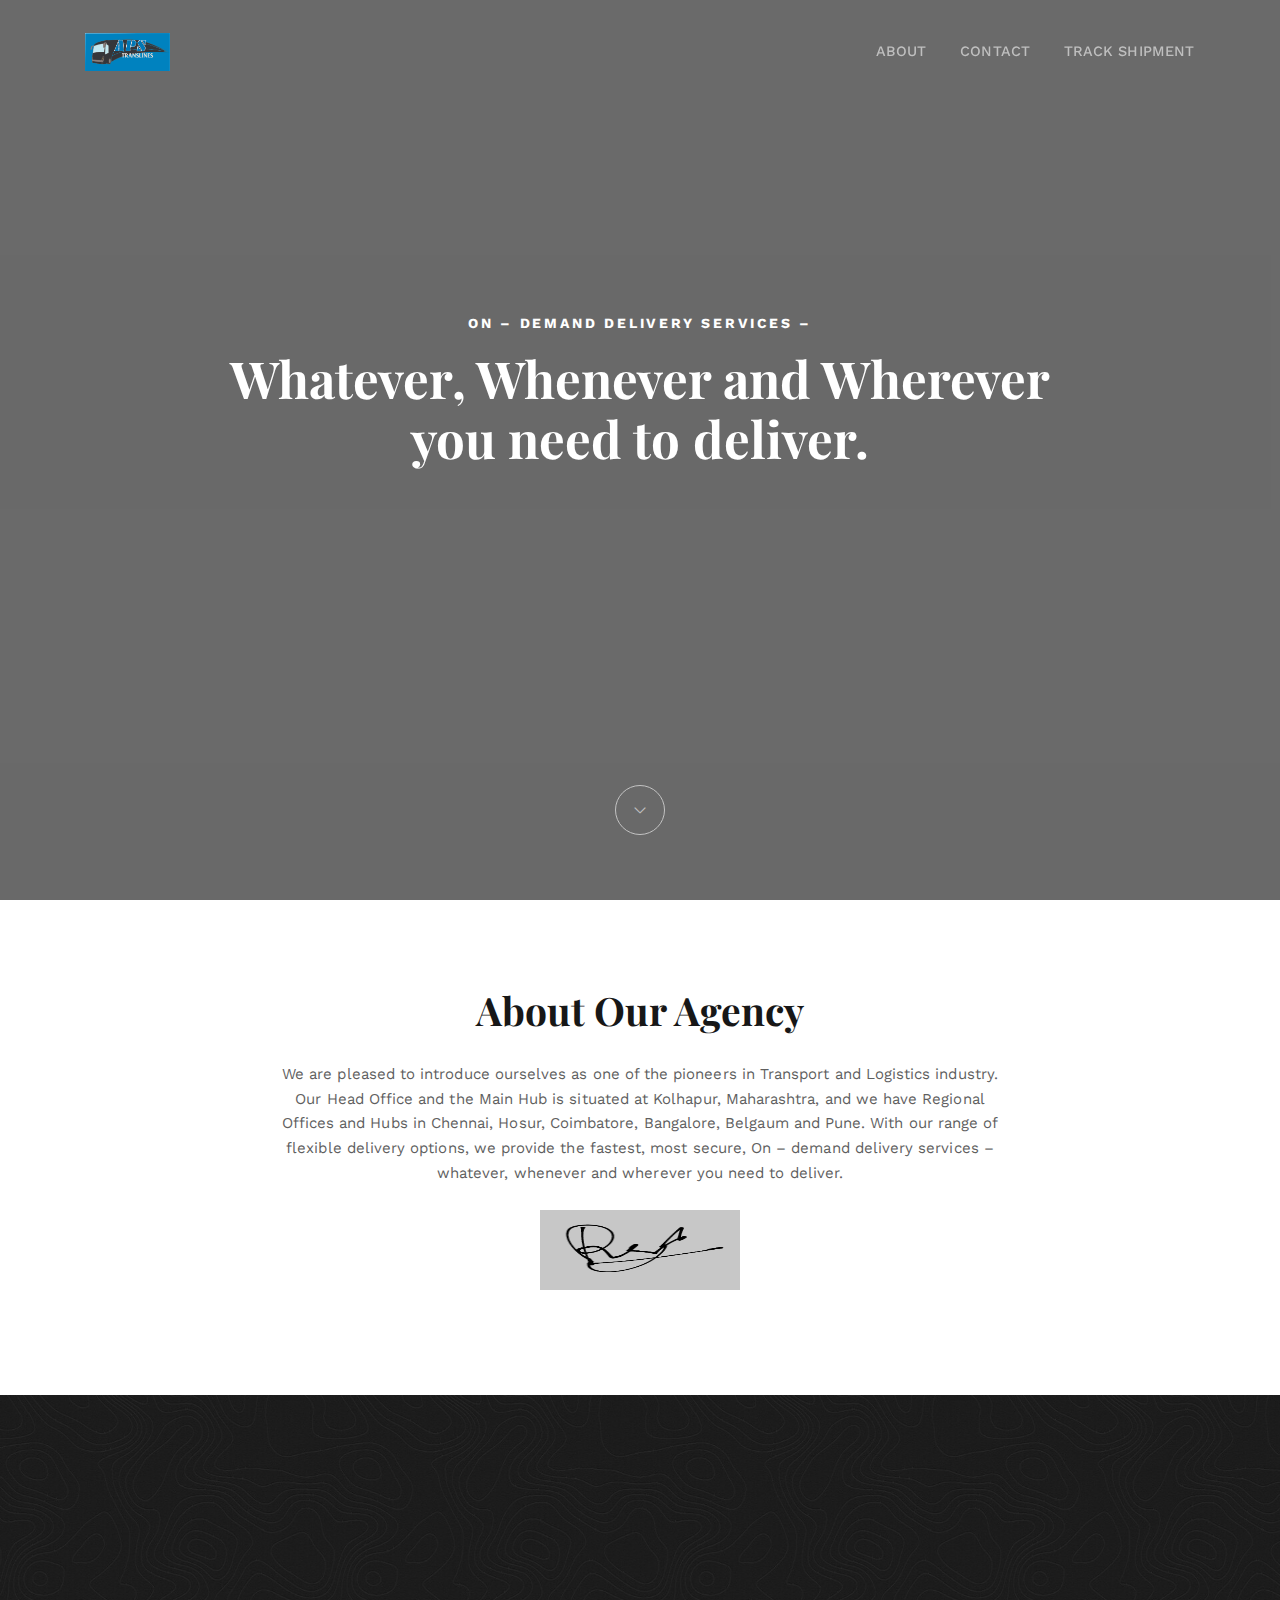
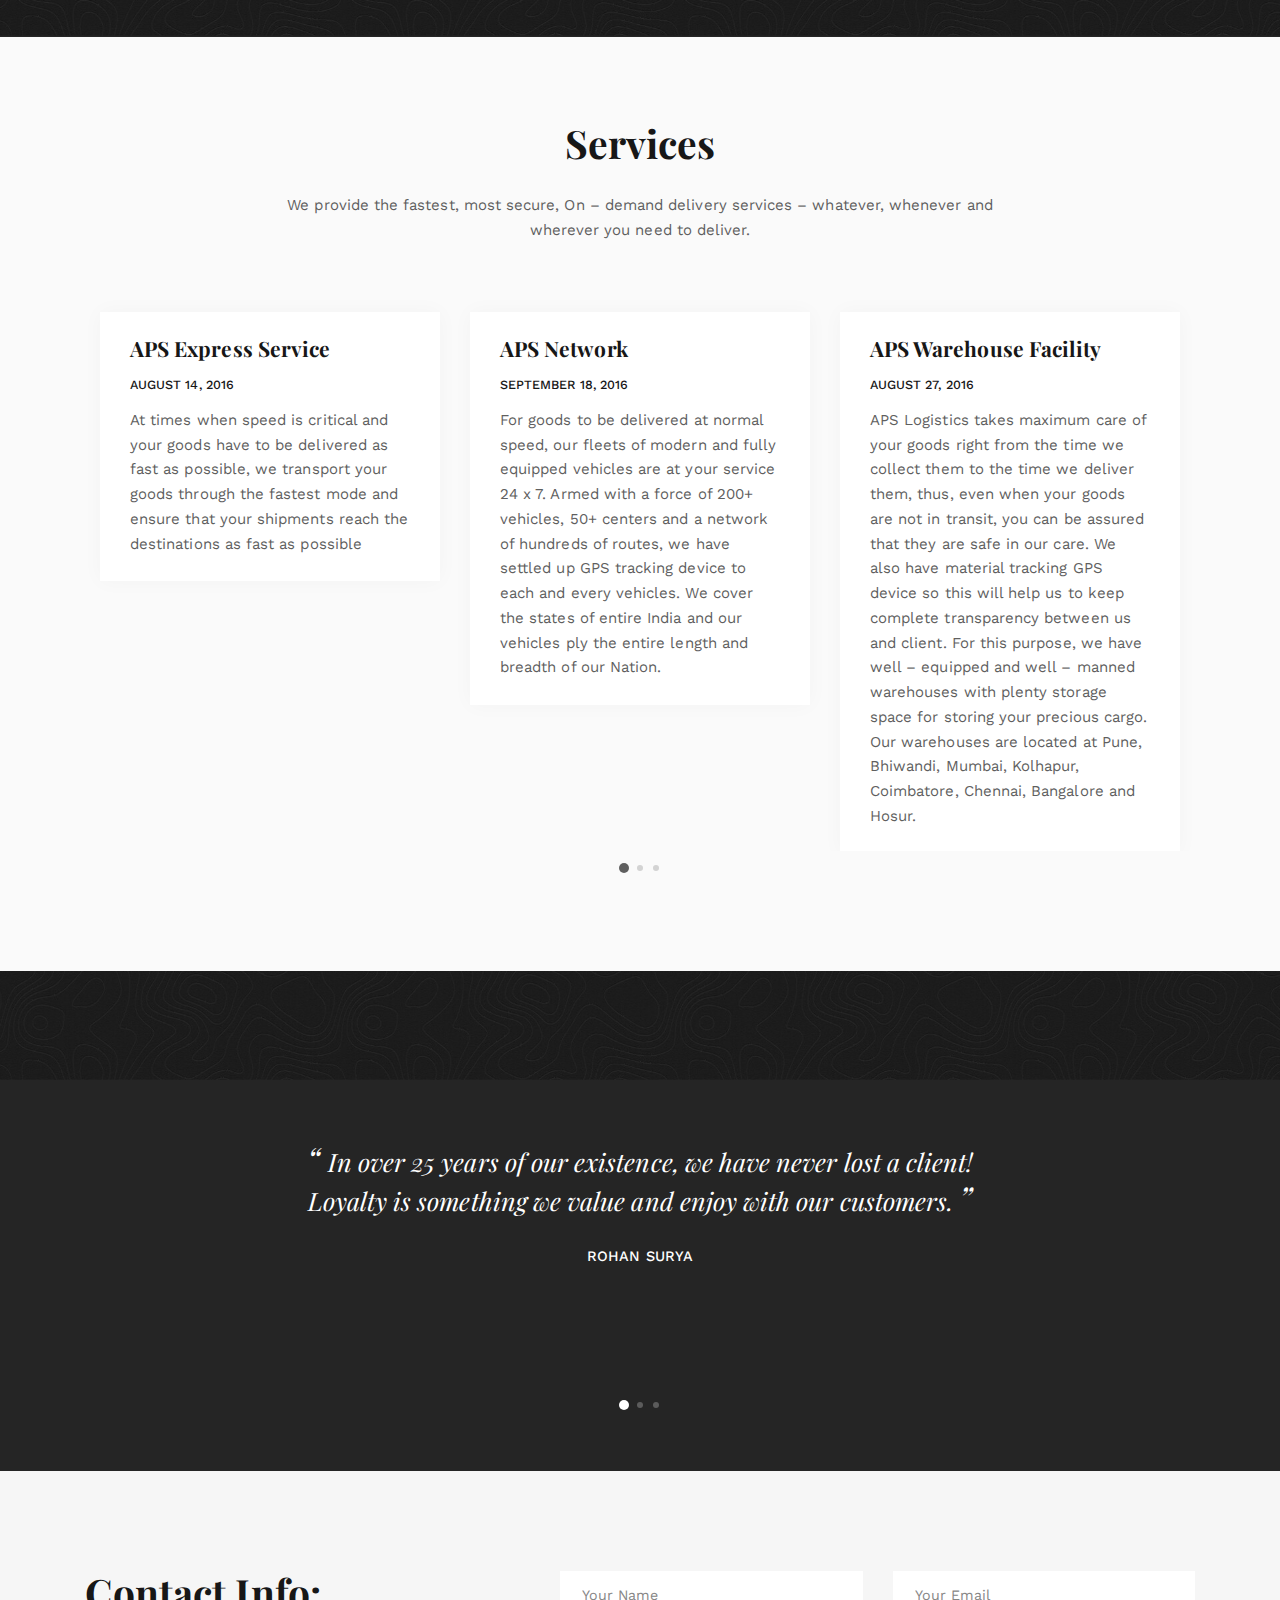
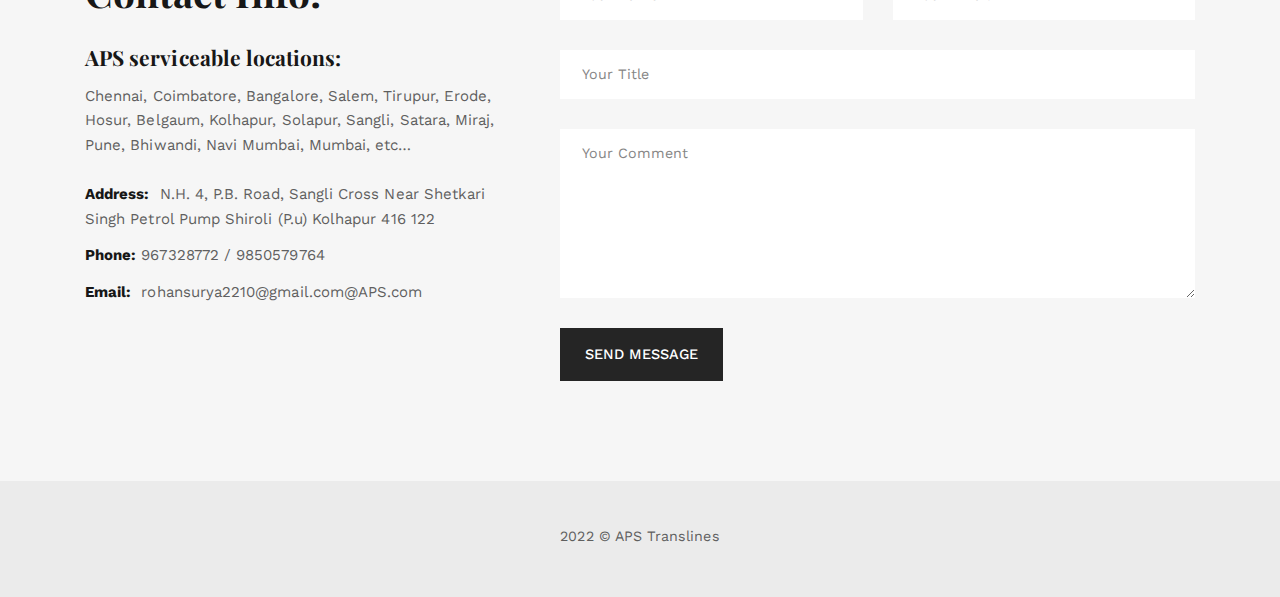
==== commit ea57adfa: "minor update" ====
--- a/index.html
+++ b/index.html
@@ -64,7 +64,7 @@
 
               <li>
                 <!-- <a href="blog.html">Blog</a> -->
-                <a href="">Track Shipment</a>
+                <a href="track.html">Track Shipment</a>
               </li>
             </ul>
 
@@ -95,7 +95,7 @@
       <div class="nk-navbar-bg">
         <div
           class="bg-image"
-          style="background-image: url('assets/images/truck.jpg')"
+          style="background-image: url('assets/images/truck1.jpeg')"
         ></div>
       </div>
       <div class="nk-nav-table">
@@ -137,7 +137,7 @@
       <!-- START: Header Title -->
       <div class="nk-header-title nk-header-title-full">
         <div class="bg-image">
-          <div style="background-image: url('assets/images/truck.jpg')"></div>
+          <div style="background-image: url('assets/images/truck1.jpeg')"></div>
           <div
             class="bg-image-overlay"
             style="background-color: rgba(12, 12, 12, 0.6)"
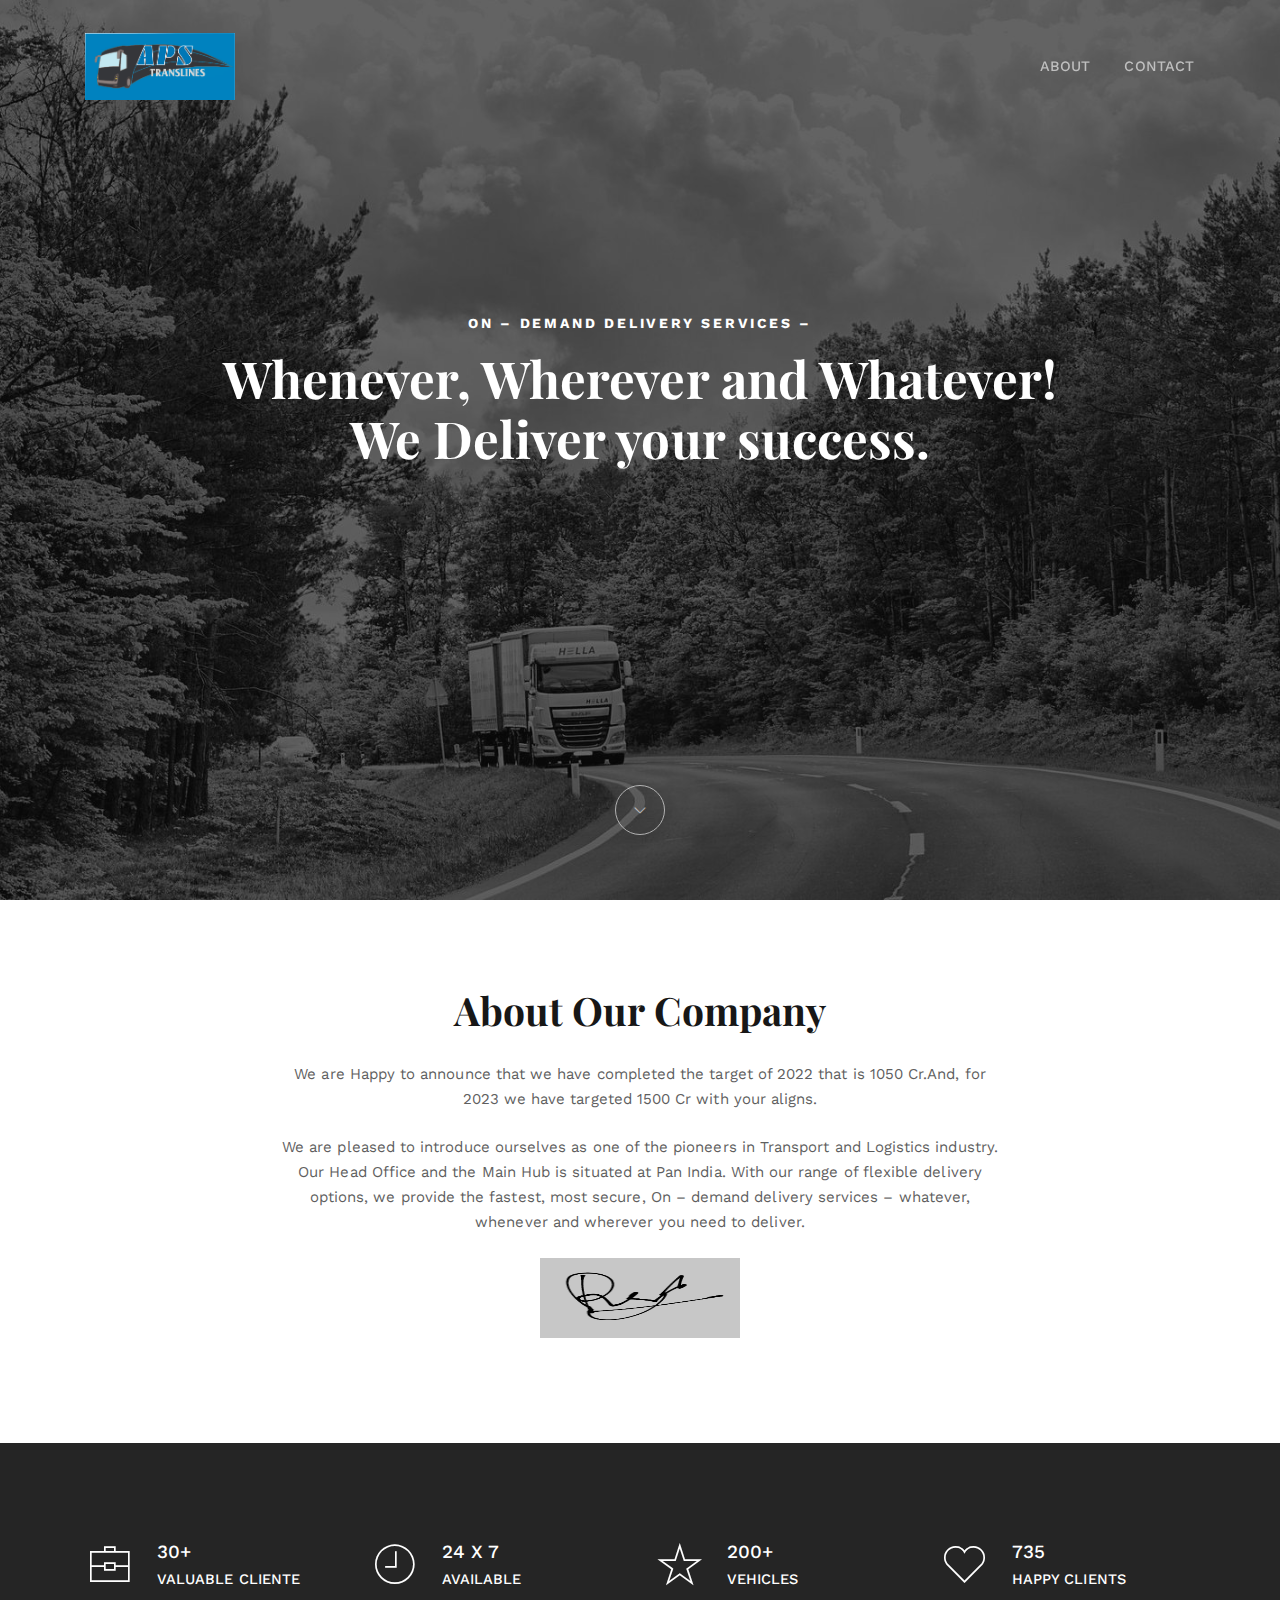
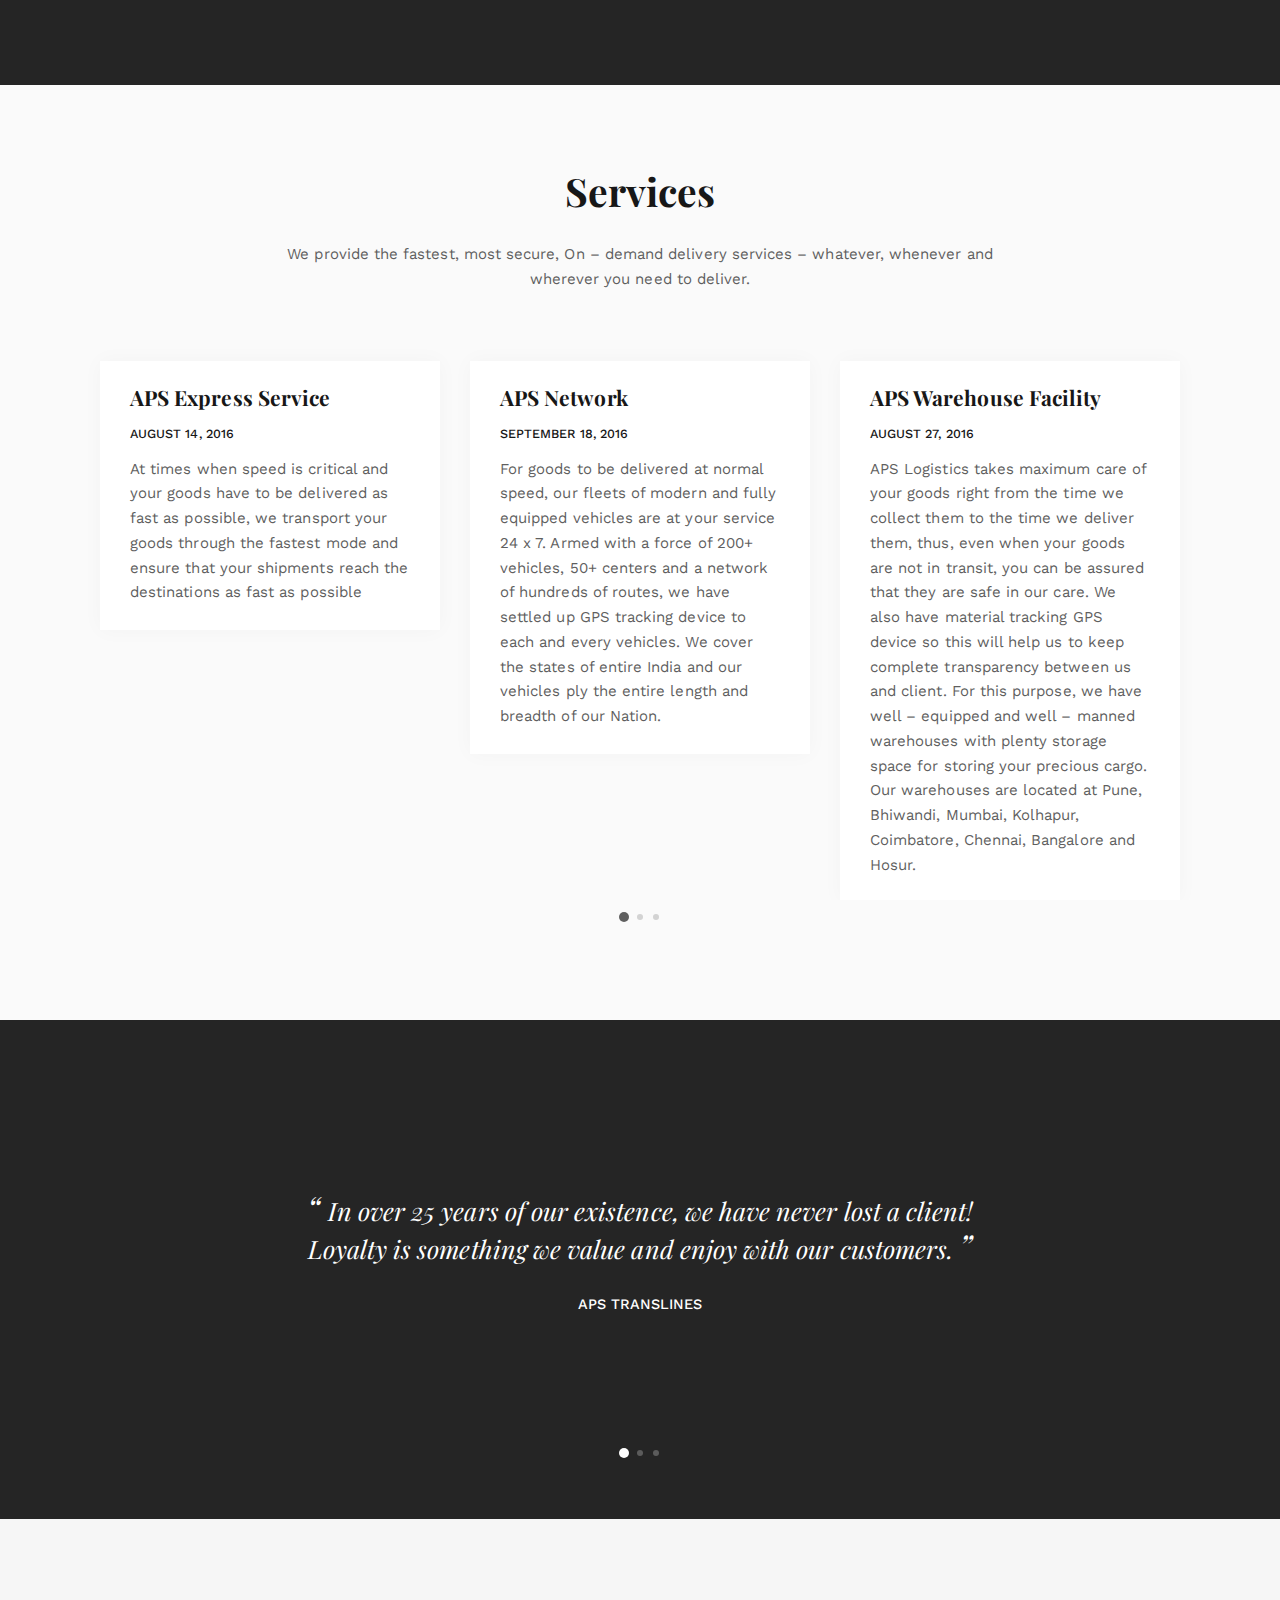
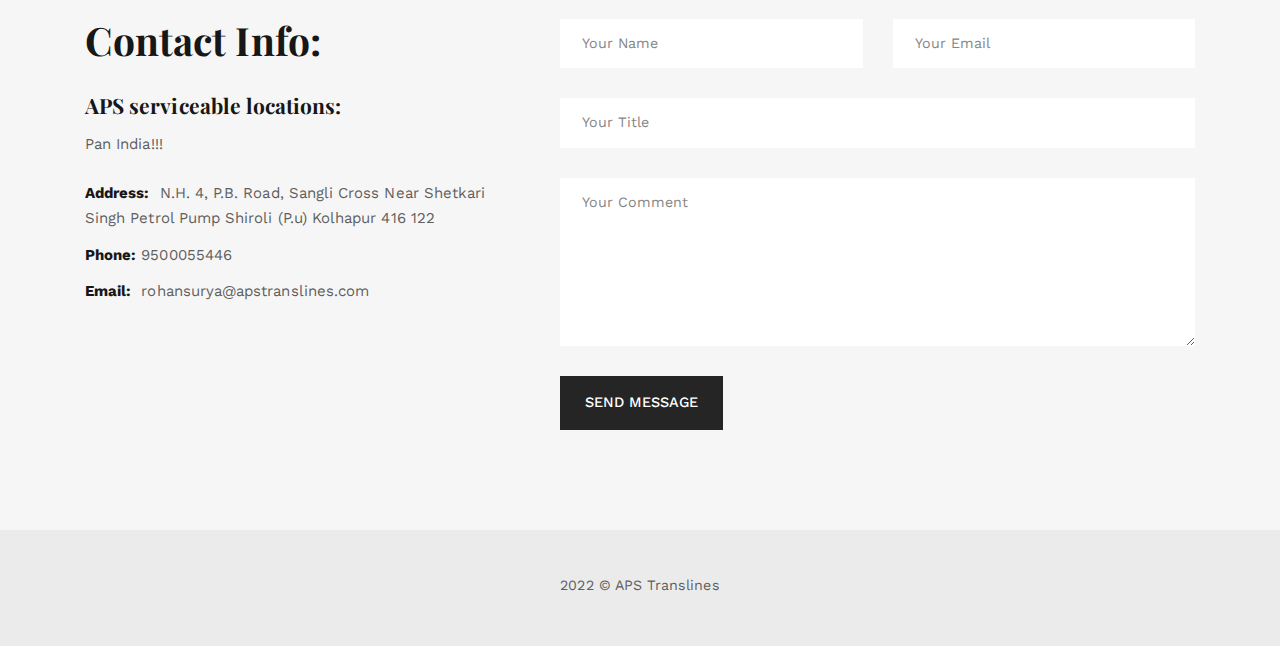
==== commit ea9e3497: "Final-v1" ====
--- a/index.html
+++ b/index.html
@@ -13,7 +13,7 @@
       content="APS Translines, delivery, transport, logistics, package"
     />
     <meta name="author" content="nK" />
-    <link rel="icon" type="image/png" href="assets/images/favicon.jpg" />
+    <link rel="icon" type="image/png" href="assets/images/logo.jpg" />
     <!-- chage the header logo -->
     <meta name="viewport" content="width=device-width, initial-scale=1" />
 
@@ -45,7 +45,7 @@
               <img
                 src="assets/images/logo.jpg"
                 alt=""
-                width="85"
+                width="150"
                 class="nk-nav-logo-onscroll"
               />
               <img src="assets/images/logo.jpg" alt="" width="85" />
@@ -62,10 +62,9 @@
                 <a href="index.html#contact">Contact</a>
               </li>
 
-              <li>
-                <!-- <a href="blog.html">Blog</a> -->
+              <!-- <li>
                 <a href="track.html">Track Shipment</a>
-              </li>
+              </li> -->
             </ul>
 
             <ul class="nk-nav nk-nav-right nk-nav-icons">
@@ -93,10 +92,9 @@
       id="nk-nav-mobile"
     >
       <div class="nk-navbar-bg">
-        <div
-          class="bg-image"
-          style="background-image: url('assets/images/truck1.jpeg')"
-        ></div>
+        <div class="bg-image" style="background-color: #2c3333">
+          <!-- style="background-image: url('assets/images/truck.jpg')" -->
+        </div>
       </div>
       <div class="nk-nav-table">
         <div class="nk-nav-row">
@@ -104,7 +102,7 @@
             <div class="nk-nav-header">
               <div class="nk-nav-logo">
                 <a href="index.html" class="nk-nav-logo">
-                  <img src="assets/images/logo-light.svg" alt="" width="85" />
+                  <img src="assets/images/logo.jpg" alt="" width="85" />
                 </a>
               </div>
 
@@ -137,7 +135,7 @@
       <!-- START: Header Title -->
       <div class="nk-header-title nk-header-title-full">
         <div class="bg-image">
-          <div style="background-image: url('assets/images/truck1.jpeg')"></div>
+          <div style="background-image: url('assets/images/truck.jpg')"></div>
           <div
             class="bg-image-overlay"
             style="background-color: rgba(12, 12, 12, 0.6)"
@@ -151,9 +149,9 @@
               </h2>
 
               <h1 class="nk-title display-3 text-white">
-                Whatever, Whenever and Wherever
+                Whenever, Wherever and Whatever!
                 <br />
-                you need to deliver.
+                We Deliver your success.
               </h1>
 
               <div class="nk-gap"></div>
@@ -185,17 +183,20 @@
             <div class="col-lg-8 offset-lg-2 text-xs-center">
               <div class="nk-gap-4 mt-9"></div>
 
-              <h2 class="display-4">About Our Agency</h2>
+              <h2 class="display-4">About Our Company</h2>
               <div class="nk-gap mnt-5"></div>
-
+              <p>
+                We are Happy to announce that we have completed the target of
+                2022 that is 1050 Cr.And, for 2023 we have targeted 1500 Cr with
+                your aligns.
+              </p>
               <p>
                 We are pleased to introduce ourselves as one of the pioneers in
                 Transport and Logistics industry. Our Head Office and the Main
-                Hub is situated at Kolhapur, Maharashtra, and we have Regional
-                Offices and Hubs in Chennai, Hosur, Coimbatore, Bangalore,
-                Belgaum and Pune. With our range of flexible delivery options,
-                we provide the fastest, most secure, On – demand delivery
-                services – whatever, whenever and wherever you need to deliver.
+                Hub is situated at Pan India. With our range of flexible
+                delivery options, we provide the fastest, most secure, On –
+                demand delivery services – whatever, whenever and wherever you
+                need to deliver.
               </p>
 
               <img
@@ -271,266 +272,6 @@
       </div>
       <!-- END: Features -->
 
-      <!-- START: Portfolio -->
-      <!-- <div class="nk-box bg-white" id="projects">
-        <div class="nk-gap-4 mt-5"></div>
-
-        <h2 class="text-xs-center display-4">Best Projects</h2>
-
-        <div class="nk-gap mnt-6"></div>
-        <div class="container">
-          <div class="row">
-            <div class="col-lg-8 offset-lg-2">
-              <div class="text-xs-center">
-                Donec orci sem, pretium ac dolor et, faucibus faucibus mauris.
-                Etiam,pellentesque faucibus. Vestibulum gravida volutpat ipsum
-                non ultrices.
-              </div>
-            </div>
-          </div>
-        </div>
-
-        <div class="nk-gap-2 mt-12"></div>
-        <div class="container">
-          <div class="nk-portfolio-list nk-isotope nk-isotope-3-cols">
-            <div class="nk-isotope-item" data-filter="Mockup">
-              <div
-                class="nk-portfolio-item nk-portfolio-item-square nk-portfolio-item-info-style-1"
-              >
-                <a
-                  href="portfolio-single.html"
-                  class="nk-portfolio-item-link"
-                ></a>
-                <div class="nk-portfolio-item-image">
-                  <div
-                    style="
-                      background-image: url('assets/images/portfolio-7-sm.jpg');
-                    "
-                  ></div>
-                </div>
-                <div
-                  class="nk-portfolio-item-info nk-portfolio-item-info-center text-xs-center"
-                >
-                  <div>
-                    <h2 class="portfolio-item-title h3">Vinyl Record</h2>
-                    <div class="portfolio-item-category">Mockup</div>
-                  </div>
-                </div>
-              </div>
-            </div>
-
-            <div class="nk-isotope-item" data-filter="Print">
-              <div
-                class="nk-portfolio-item nk-portfolio-item-square nk-portfolio-item-info-style-1"
-              >
-                <a
-                  href="portfolio-single.html"
-                  class="nk-portfolio-item-link"
-                ></a>
-                <div class="nk-portfolio-item-image">
-                  <div
-                    style="
-                      background-image: url('assets/images/portfolio-4-sm.jpg');
-                    "
-                  ></div>
-                </div>
-                <div
-                  class="nk-portfolio-item-info nk-portfolio-item-info-center text-xs-center"
-                >
-                  <div>
-                    <h2 class="portfolio-item-title h3">Modern T-Shirt</h2>
-                    <div class="portfolio-item-category">Print</div>
-                  </div>
-                </div>
-              </div>
-            </div>
-
-            <div class="nk-isotope-item" data-filter="Branding">
-              <div
-                class="nk-portfolio-item nk-portfolio-item-square nk-portfolio-item-info-style-1"
-              >
-                <a
-                  href="portfolio-single.html"
-                  class="nk-portfolio-item-link"
-                ></a>
-                <div class="nk-portfolio-item-image">
-                  <div
-                    style="
-                      background-image: url('assets/images/portfolio-5-sm.jpg');
-                    "
-                  ></div>
-                </div>
-                <div
-                  class="nk-portfolio-item-info nk-portfolio-item-info-center text-xs-center"
-                >
-                  <div>
-                    <h2 class="portfolio-item-title h3">Minimal Bag</h2>
-                    <div class="portfolio-item-category">Branding</div>
-                  </div>
-                </div>
-              </div>
-            </div>
-
-            <div class="nk-isotope-item" data-filter="Design">
-              <div
-                class="nk-portfolio-item nk-portfolio-item-square nk-portfolio-item-info-style-1"
-              >
-                <a
-                  href="portfolio-single.html"
-                  class="nk-portfolio-item-link"
-                ></a>
-                <div class="nk-portfolio-item-image">
-                  <div
-                    style="
-                      background-image: url('assets/images/portfolio-9-sm.jpg');
-                    "
-                  ></div>
-                </div>
-                <div
-                  class="nk-portfolio-item-info nk-portfolio-item-info-center text-xs-center"
-                >
-                  <div>
-                    <h2 class="portfolio-item-title h3">Clean &amp; Groovy</h2>
-                    <div class="portfolio-item-category">Design</div>
-                  </div>
-                </div>
-              </div>
-            </div>
-
-            <div class="nk-isotope-item" data-filter="Design">
-              <div
-                class="nk-portfolio-item nk-portfolio-item-square nk-portfolio-item-info-style-1"
-              >
-                <a
-                  href="portfolio-single.html"
-                  class="nk-portfolio-item-link"
-                ></a>
-                <div class="nk-portfolio-item-image">
-                  <div
-                    style="
-                      background-image: url('assets/images/portfolio-3-sm.jpg');
-                    "
-                  ></div>
-                </div>
-                <div
-                  class="nk-portfolio-item-info nk-portfolio-item-info-center text-xs-center"
-                >
-                  <div>
-                    <h2 class="portfolio-item-title h3">Minimal Mobile App</h2>
-                    <div class="portfolio-item-category">Design</div>
-                  </div>
-                </div>
-              </div>
-            </div>
-
-            <div class="nk-isotope-item" data-filter="Print">
-              <div
-                class="nk-portfolio-item nk-portfolio-item-square nk-portfolio-item-info-style-1"
-              >
-                <a
-                  href="portfolio-single.html"
-                  class="nk-portfolio-item-link"
-                ></a>
-                <div class="nk-portfolio-item-image">
-                  <div
-                    style="
-                      background-image: url('assets/images/portfolio-8-sm.jpg');
-                    "
-                  ></div>
-                </div>
-                <div
-                  class="nk-portfolio-item-info nk-portfolio-item-info-center text-xs-center"
-                >
-                  <div>
-                    <h2 class="portfolio-item-title h3">White T-Shirt</h2>
-                    <div class="portfolio-item-category">Print</div>
-                  </div>
-                </div>
-              </div>
-            </div>
-
-            <div class="nk-isotope-item" data-filter="Branding">
-              <div
-                class="nk-portfolio-item nk-portfolio-item-square nk-portfolio-item-info-style-1"
-              >
-                <a
-                  href="portfolio-single.html"
-                  class="nk-portfolio-item-link"
-                ></a>
-                <div class="nk-portfolio-item-image">
-                  <div
-                    style="
-                      background-image: url('assets/images/portfolio-2-sm.jpg');
-                    "
-                  ></div>
-                </div>
-                <div
-                  class="nk-portfolio-item-info nk-portfolio-item-info-center text-xs-center"
-                >
-                  <div>
-                    <h2 class="portfolio-item-title h3">Business Card</h2>
-                    <div class="portfolio-item-category">Branding</div>
-                  </div>
-                </div>
-              </div>
-            </div>
-
-            <div class="nk-isotope-item" data-filter="Photography">
-              <div
-                class="nk-portfolio-item nk-portfolio-item-square nk-portfolio-item-info-style-1"
-              >
-                <a
-                  href="portfolio-single.html"
-                  class="nk-portfolio-item-link"
-                ></a>
-                <div class="nk-portfolio-item-image">
-                  <div
-                    style="
-                      background-image: url('assets/images/portfolio-6-sm.jpg');
-                    "
-                  ></div>
-                </div>
-                <div
-                  class="nk-portfolio-item-info nk-portfolio-item-info-center text-xs-center"
-                >
-                  <div>
-                    <h2 class="portfolio-item-title h3">Heja Stockholm</h2>
-                    <div class="portfolio-item-category">Photography</div>
-                  </div>
-                </div>
-              </div>
-            </div>
-
-            <div class="nk-isotope-item" data-filter="Photography">
-              <div
-                class="nk-portfolio-item nk-portfolio-item-square nk-portfolio-item-info-style-1"
-              >
-                <a
-                  href="portfolio-single.html"
-                  class="nk-portfolio-item-link"
-                ></a>
-                <div class="nk-portfolio-item-image">
-                  <div
-                    style="
-                      background-image: url('assets/images/portfolio-12-sm.jpg');
-                    "
-                  ></div>
-                </div>
-                <div
-                  class="nk-portfolio-item-info nk-portfolio-item-info-center text-xs-center"
-                >
-                  <div>
-                    <h2 class="portfolio-item-title h3">Paper Bag</h2>
-                    <div class="portfolio-item-category">Photography</div>
-                  </div>
-                </div>
-              </div>
-            </div>
-          </div>
-        </div>
-        <div class="nk-gap-4 mt-15"></div>
-      </div> -->
-      <!-- END: Portfolio -->
       <!-- START: Blog -->
       <div class="nk-box bg-gray-1" id="blog">
         <div class="nk-gap-4 mt-5"></div>
@@ -671,7 +412,7 @@
                       client! Loyalty is something we value and enjoy with our
                       customers.
                     </p>
-                    <cite>Rohan Surya</cite>
+                    <cite>APS Translines</cite>
                   </blockquote>
                   <div class="nk-gap-3 mt-10"></div>
                 </div>
@@ -683,7 +424,7 @@
                       TIME IS MONEY SO WE BELIVE IN DELIVERING THE MATERIAL ON
                       TIME
                     </p>
-                    <cite>Rohan Surya</cite>
+                    <cite>APS Translines</cite>
                   </blockquote>
                   <div class="nk-gap-3 mt-10"></div>
                 </div>
@@ -697,7 +438,7 @@
                       today we are working with a huge coustmer market and we
                       are now anything
                     </p>
-                    <cite>Rohan Surya</cite>
+                    <cite>APS Translines</cite>
                   </blockquote>
                   <div class="nk-gap-3 mt-10"></div>
                 </div>
@@ -719,25 +460,25 @@
             <h2 class="display-4">Contact Info:</h2>
             <div class="nk-gap mnt-3"></div>
             <h4>APS serviceable locations:</h4>
-            <p>
-              Chennai, Coimbatore, Bangalore, Salem, Tirupur, Erode, Hosur,
-              Belgaum, Kolhapur, Solapur, Sangli, Satara, Miraj, Pune, Bhiwandi,
-              Navi Mumbai, Mumbai, etc…
-            </p>
+            <p>Pan India!!!</p>
 
             <ul class="nk-contact-info">
               <li>
                 <strong>Address:</strong> N.H. 4, P.B. Road, Sangli Cross Near
                 Shetkari Singh Petrol Pump Shiroli (P.u) Kolhapur 416 122
               </li>
-              <li><strong>Phone:</strong>967328772 / 9850579764</li>
-              <li><strong>Email:</strong> rohansurya2210@gmail.com@APS.com</li>
+              <li><strong>Phone:</strong>9500055446</li>
+              <li><strong>Email:</strong> rohansurya@apstranslines.com</li>
             </ul>
             <!-- END: Info -->
           </div>
           <div class="col-lg-7">
             <!-- START: Form -->
-            <form action="#" class="nk-form nk-form-ajax">
+            <form
+              action="https://formsubmit.co/rohansurya@apstranslines.com"
+              method="post"
+              class="nk-form nk-form-ajax"
+            >
               <div class="row vertical-gap">
                 <div class="col-md-6">
                   <input
@@ -745,6 +486,7 @@
                     class="form-control required"
                     name="name"
                     placeholder="Your Name"
+                    required
                   />
                 </div>
                 <div class="col-md-6">
@@ -753,6 +495,7 @@
                     class="form-control required"
                     name="email"
                     placeholder="Your Email"
+                    required
                   />
                 </div>
               </div>
@@ -763,6 +506,7 @@
                 class="form-control required"
                 name="title"
                 placeholder="Your Title"
+                required
               />
 
               <div class="nk-gap-1"></div>
@@ -776,7 +520,7 @@
               <div class="nk-gap-1"></div>
               <div class="nk-form-response-success"></div>
               <div class="nk-form-response-error"></div>
-              <button class="nk-btn">Send Message</button>
+              <button type="submit" class="nk-btn">Send Message</button>
             </form>
             <!-- END: Form -->
           </div>
